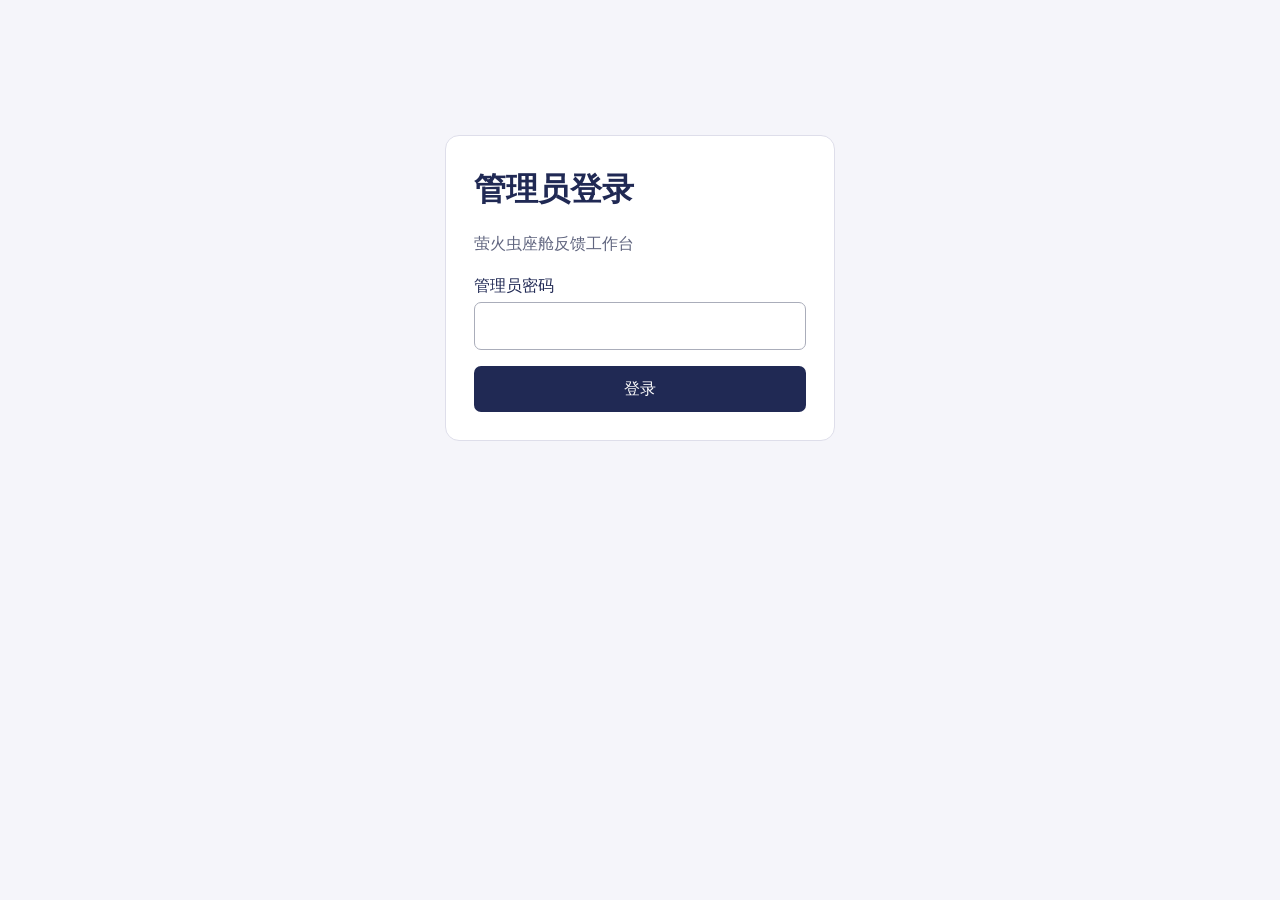
==== dashboard/index.html @ 7cced6c0 "增加密码解锁的萤火虫座舱反馈工作台" ====
<!doctype html><html lang="zh-CN"><head><meta charset="utf-8"><meta name="viewport" content="width=device-width,initial-scale=1"><meta name="referrer" content="no-referrer"><meta name="robots" content="noindex,nofollow"><meta http-equiv="Content-Security-Policy" content="default-src 'none'; script-src 'self' 'unsafe-inline'; style-src 'unsafe-inline'; connect-src 'none'; frame-src 'self' about:; base-uri 'none'; form-action 'none'"><title>管理员登录 · 萤火虫反馈工作台</title><style>*{box-sizing:border-box}body{margin:0;background:#f5f5fa;color:#202954;font:16px/1.6 'PingFang SC','Microsoft YaHei',sans-serif}main{margin:15vh auto;padding:28px;width:min(92vw,390px);background:white;border:1px solid #dedeea;border-radius:14px}h1{margin:0}p{color:#60657f}input,button{font:inherit;padding:10px 12px;border-radius:7px}input{display:block;width:100%;margin:4px 0 16px;border:1px solid #aaadba}button{background:#202954;color:white;border:0;cursor:pointer}form button{width:100%}#error{color:#92374c}#top{padding:5px 16px;text-align:right;background:#202954}#frame{display:block;border:0;width:100%;height:calc(100dvh - 52px)}[hidden]{display:none!important}</style></head><body><main id="login"><h1>管理员登录</h1><p>萤火虫座舱反馈工作台</p><form id="form"><label>管理员密码<input id="password" type="password" autocomplete="current-password" required></label><button id="submit">登录</button><div id="error" role="alert"></div></form></main><div id="top" hidden><button id="logout">退出登录</button></div><section id="app"></section><script id="sealed" type="application/json">{"rounds":600000,"salt":"XPaaiV/fckocsxXuh/ETgg==","iv":"sLiRx3Vb7PeigkCO","data":"fmef1j+Mh77Wv2u3Sfh3BxZCacsViLRtmCsVCaRGykT/NoKhycR9dACMfswEisOjmNiTrmBaWtFvN+OpzhNcUg/CoV5n9L0dtOLnRVwR/5TKVt39xfQWgP4cTA/iIAtsDVgyaCvWufJmpyXcN0QAQWogwZ2cxHMNmGn7Q8V5F858r5vDoXSzY5AMaPfVVyeuRmdg9r80mqh8/RWYlz3Egctm1x7/4Ts9a9WKp4bontDPKSq7QL5bH/vQ3iZl8dXj0Uk8uj3WuwsX5oeOW/u7NKFPyato+jEpFwIKhr6s1W0fswtEisyV6sd7p0jGogWBjo2ziS8zl3hBB8fNEr6tt8NiJSErthyewda/KYtNxX1Wvxk3A0P2/HdfZyzZu1gkO4zTwHE/1pipiDKs7ytdRsVSbQOp1WHzlk5qUgXQ/Td6M75gBeimnh3yRfCrU0vM+aq2cEKvR22J45rceYiz7nty4UlGUpYwwby9ynKMIcdWqp9L5Nzx63nHlJCVHzBvMzYhZl+XDkp+Qwmsh2uYNTd2ijHA2r2bPoR//L1PmMBwkcYKpxEn2IlZMWe5mIGW72FgOzwJ2kzLjiCHNpWIUb6RjBYSXa29q1djjMa6yLl8pxvyMd16oMs5RnoeMRAE2s+NGeZLT4rPjH3NEp/gRLMA5avY/jb2zVZ7CDpLw25GKcTVu2aI4/KQqOh2/2YR9TXdmkh4sBLCuIz02R/ts1EhrxSpF/8NW71Tp1hRRZ050CycTc7Bv6S+vww+YJhqvmay76fGEaxhybjrmaE/FoJ3jJwW5zzsVWhd6QLB2XGm8T/Qj0NeDo+or3UTYovqZDUjR1vf6fNCLS5uUnBdIDqMy8R4jn9IYpSbdnlXNBpHeMBEE11EBYoQrW28kZfwR1Bu4AXKIQHYpFJ2ZE7T63qBFQq5gR4KsfahNTN29MYvuq8o/i/[base64]/J+e8IjIlNALQhAImnG/Sv5K4/UHmuz/BHpc1ldATWeGFIFqb2K4yeGqAc4uD78K5/2Qx8QsT5vlhCu27tQJDwQnAfL0DfhvGbZLZP1J1nFGDXTAJcVd2kIMzn9yi5VMVzKEM/jHPq9e3ShOsZl3Dauviq5ZdbU1kVEHog6ULMVodaQRO3Q7MpQ0AyqHjeU3g2kNV9Xy0nFr1KxEI/6hOlWQUcCk3iWO3h0CU7GrQThnd8vzmPHv06FQ/eg5C3kJqqL4/[base64]/6Ej0AZAsE226EgULlfElLlcXoAtRx5sfsicQMfDi/u5Z2ZrZK+SenLPg6S05YC6bQ9xSSUlsYOzHUNPqXBBOcs8KLtuFm6cw6IWNG6sfXwTxKf/DBvUDYO7D8THMfGdkzhDiaFGPRN2LOK1+g4t1vuDOK04LbI8K78Syfs4eT5n7+q4MlKScha6WCdk6WK8wUgZSwWWDgnbsxWx+hLY95vUYgAswIytDS5m9tf/WzjQu9EgaGn1D9xMtkf36r4xuU7T8sQ0g6sIa3LBw3zRDJda6qwVdqIpe3sFWpJKms/pI44WYF8IJW65SVD1d17aroKhSyM/ZFVVgGMmRIW7iAgd/BoHbjShb3yZM/ayn9B5xHBXvPZEMbkb7/WhecIVztZmJ35x/P8G8q8E9ITNxk7jmFfLk6lBtIDuwYO7yBJoQ6Y0UOMqySmC5xp2UrW/POFzSNI+iIzNc3O5UtJu9pfmEkqVgEpG3LaQ6ngqQloiIehvTWcr3x5LQ/dgNw6eL0sj0DJwBWmDOg4N7Xr7++1VRBoYoiv3G2IxGG9M/i8AIlkyywMkoM+QkoK+88dxovSZTxC9PYdlbDABXhkIsCVEkqx+qANmLS/kUcXK6rbTdkq8K9lsq1vxViN/bVmaZdLA4QlZvq5abGxZcyT0oNTgX8zy01CBwHDDVHwZu4cDc2AzdmyD5rNTf2MX9CB3xT7stFoSaM1S0U2MLedH0Gmi6M+c3AQGEbLUGdHT8PiqBckQcwXYZOpdfAjsMcZoJZmD5GlSXHekwkEx2/EjZTEIfHsEJTq4HPBtIxlUnJvIHxDhWHbdS43lRlVCIgB3+DlVO+yjKgY4NlunbDZLUa/OcpAyvEhmDOq5A7LZ88RprRciBq+BAZE3M6PG5xHhqYatwPgh+7I05dRHGJvqG3HO1xhD9Qp37gwXZYnT4XTFs2KN9QmPRCwHGkVHh869wu1S+V1pxgzbj98kEh2YG86g6CrPPBsllgNMbapHTxQCFk691EPfbn65UxgBI/h53k3IJdULvBi5H/yuCm/9pWZ1Ind5OztzjxIfZo36XMRaJLyY/6hcKLmbeVc1fOvuXINNabSAxTyGSyPllObI+SCwWTqGC0LK4vlzjsoiae2261oinF1D/FgNyOSmh8MPVUE6DKyHpOILxIp+asoQIHfB47/7G2J/YTmvKvN1VUVLD0IuPbPolHtFHFnM5nmfkjSyMBgKI3UUr5vYS/bmuZSbvfgjkB1K2CpUVnNKsfZn/xDk/tHZZkT4+yxm8g1s4uR0KeUskR4tFu9cm/BmPymncmVUKalUFXFmY0QUmrj+frlY6s0sJGDg/CnD0vqAsllxeb6CmzL3ENPcXbWpsU7/oxC5swUbree3AfpshSRVMLtjdZ/cWLDelkQV6ZuKfE0jri1q7S76aBwa2Ik7BSNnPPpAHVFEbz+lVxCB2Ax/LBAGvXQh8m2bMMKGxtTokeu0z/DgbvrHVenlkifjhcEkmoGinhM0CkKPbuMmph/6cPkXKaqoiy1F1EfU/lwunEpdTqxw1dJ/jZNP6sD+fe4tTQGlJYBZ3JiUfdw/xQNw983NlplYm6pKLZfUwvwwCDKMOk4+fvVMLW6pbklKNpHGSLD/IOkpUMQ6zKIljNDhOi5dLyy7BlRcXd/6AhTAKsCLbY9N8s/qa/Y0NC9bZ5h1VYchl5nZAVYwmSPyobzBf/Vmpm1WNIv6XmvFTWgs4EnrHQMngusKJrPqfE+/xrY0WORTf3A5nv6Ps78wyWWFs/[base64]/JJNGOCupXAZ+WM9tB3IpcWoCbJkm3r0m2ZoJfGITkD18e14km4OqL9CAAs2iCOvyHYbRTY/td67ezE5SaXo3Si6OYKT2A3lE7s8P6t3s2m/BMPTigcvkI1IWPWLGgw73mobjfe/FAavi0cEiM6kU9iD/5iIi7T8RKG6aBGC7Sz4v84p39ANyHbI9kwC6uLKRJeMlzUc756KQ/H2g9rd9JB8vLm30OnfDiF1nuJUQC2GWLgzIZ9Dwd2g1rEy0qoYknKs8hnjFzMuwBB/+wzoSxAJRrKht2LTpBFCnid/KqMe4lpnkNPMI4B64fv9jdMkDxALT22oAbjdsBypOoCrAfI/r1ftFUKEY6cn8l4I5OHDOFG/TKEkoDZn9sDHmoq5ZJu4ghUbT7GCYfAGq7mkJK6IACAff9M9q2At0K5sVtyx4FbauC99bazb4r3cuyN3BSlD3L89UA8IWSfRBF17P7xjJ8QbmnGhHukeZ/Sfpgdqlq8CH4yqfunGWRZHp8FmzPB1anJBNXrHYDvjQBRsJzaIXYaZax/fq7joOr+XUdPQeRUYsMC0R1SzV2edE4roZxubJYEsrCj7o962YqNIhLrjDcSc80pj+ifAZhGDQt5eZh+Et1+LlE3JS5cELWEQzk6Akt+XI/sMF/eBXohG8x5z+qYxL/tHKnmC1TzbsJnAS8klp9s6KPcINng8ucX61BqcTcNVHkJC+joxZamldrJhyoRcbYtV2NBVs4l0DV1zPltkLphmC1DlKJRbpyTN2vFdxJQf/sEcUw1qb9zk3r46EqmRi9gQdboDp1yXWm6yMOM2PLxo3XFo3L63qvu+doZYpPm18KWM4magYzAci3sQ653OcNUzzofio/Uv2JowpCPaf/vld09lA6+0qnDGq7OFZK0rJ9EOgQUa6dR+2xnst8ViAIX70Wkh9gKM4RWoAjB0PpZ+kpJTi/JMYlUjv9f8CMJeEge0SwbE+k2xu5kSveOr1mSS1CD/WLwdzbJGSaP+0PD0D/gDtNvqhqw3fkf+JT7+N0IHkpa+bcCjITNIfY+puvsPp+VDfIqZo6E+GmALCO0XGoWkRoXpIqH0A33c8aPuwJFZXBg0gbCOCqyjuWwwdoABwfvTlugEgp1WFLyOfoZrNWXAhPaigJp8W3zKh4pjB8HVxF/AtihAfLU2VYJnS1wgRio+JJ6bMN/5qGyfwadAw8uOQuxZOha+t8qMP09JiMB4jIuqG6D/VasZU9/BizCsyATvZu4/ryY55fbZx1diHtXU8B1zbVPIsd13lJfh56jRniUc1EGj6Js/sSu9twT4eSDHZ38Q2OXVJ1/ftGnqhWhpA0G44Ldb0pdPUYC7if6aN3rmt1QYo0F9TNhZ84sUuqSV+FDJoUOXxgTKWCcZkBISu3nET/svwf/uqPq5Cf7Wzzi6e8H0UmjF38HYYwHMjimJDhN5KSqobgdBxTqgzf9yb5dLU1KPSAhGGpB5oPt2+M3NrjTjh77OCpjoFniM5SexDBREuevuPgKcxqJGHU57EnqK9FQ0MZ6jO5LmgpmbKS2PTvGWCzfs3K/4x83LHUBk5Wl+YUmQx+5a6mAR9j9FXvE2l54XR6AIcBrZb0u32qIv9DNFj6Z4odvKr9Npfa4fSBbe6cEn50KeyQNHeUN4Wqppn3pf9T7ozXABZCR0kfyYr89X8/VbfGjbwyf4Fv6uW522kS/dpC6Spms8ZlwkkNINp00mqivMQgMA/bXWS2lK2hEjxUJVW6oWUo210R3VTjBVecqZK8Bpri7qZXAUrJqsUe+LT3pQmbGxIKKyWxHBCiiYSpF7vGQA3Ciae9EArYyaoyImtPA20DK2dWfrqYsEis7/ok0RJ++3nH5zMS4oHFbDfwFzoZnSomxEJV7zMCZhBT3ej6W6aqqE/6nctNIZ2t4zcSev6Ctr9NBVw5HZGUcVotyBle4z8a79H2o7CNueXB8VqrQVUvFOkWkD1ZK/5dA4Qx2XB2ITkh9VMG06TjjQSb6RzAsZq3fqiKZoicxxCnrSlqK//8+HNbj5sHk2fY3bGVmlAwoihZuJ6cgHGdB0Jt+OOyQ1KH2U9Yq8lAgunMr/ARSQxjd6Y8uUP4nP7d8JyEAKoPRcklIcO83ZTsuw4UZUA7ROuzmkkvlTVp8xobE+w4q/GuUAL8FTeG4FIxV8xUrhBn3CvvQ3wOvrllm1GrqDXiI8OoWl7+AuZDhPsDEbMZTGQ9aGygcZvXwjwF8xZsz+3nfpZiu4Q2j421k2PLJSqEevqf7ClVyaxOBKWhZgBwqiabrKZZvkytt3dpwb4+z5reygCYvE7fzgNNbxWk2S5le2L+pI1HQH/YjPHc3YJDXovGJRCoOQmdGIIvtkSJqUqpHYoUj3TzvMPFRyrnWysEHLPbNp3gw9mtslIGeOXH85NlkLLIR2TK6DXME9QnG24/i7R0yPQrCTQozI3O1mJJpDQmS3T1z5yV6WkVzLdewWSXfKH56cV7JVC9G8kTi24gIJ7HTAHbSF/A4dEmKGDNzwuzWHwiMAkZwP2LOH/qYZ5t0YHsQPklflzNLFyrFez3X5KOzShWsPZFZvke47FFePZK+BQpL2Ze08IHoB3rHCHzbStw7DChuNGx5bUTz0OloR2ultaYvtAXLyG0L1cnc0d9OM7Xg4NHOSDG5ZulNpnukXQDLgb/WFY4sGHA8POaSknjhdW/a/c6K2R1hCDmghJA6MgxL02S6od5DIyUU884gUPme3rkvWnDFMI9oNbbjzHdDuivOZ+/m0u5igmPFmVw4VaYmLSHmASjC791Kq86uK6otcvUef5Rzt2cF+32vXc25RBMW9eUm5/Hpujcxefxst4D7ZK+GsY4HKXc1goY+f6jnuRREbnNz4ObH92B6k4WQw44pdKrlFZXBdqPqOLCvhmhvZqM3omA7fdEBUJ6bd6OaMjeoT6ww7T8uoUUXHw1gCrE0fCDfaautLCWkOgMpskD/7uWA7pxf7V5ZxUKffE1KCP1deMnUuV3MsZYDilJa8goWznzpUK6Zwap+/8OgWPeBLsslRdhOcewgWMdt2sBy/[base64]/TOUhexoiaiIRnqpthogRxD9d7Yv5lkjsqnksiBTDBWcLy+wNAGnV1jDw25J4L+EEUXN63+yiNYRGdd3QRpXgazLmldOvtmTu7LCjV2iVEPouryX9V1OYucWe3Zz3W4WZENDB14J7CZayBk0Avti70uhceWzoEYZXzIluJF4xj86AA/IlKfsN5CVUe5D1M5bjXmIWYnkYpGck0/ezybE5uo3oPxiDu73S1OLF+8oJqc+QTY1Y4eowBC/MSqa4gZuF+RwhpRvtskgT49Nh500cwNO8JB0+J9XCV5b9BoHfQ2RmIYRslr2v9/eOJBKTdLxSRNCMyUOrqcN1IRE299Wb6KVKMzunyRMFihFYu9uD+Rx67BnLEe1rLG3PV9WKqgYYftfuI9jDo5y827zaJtFFh75N/1pwfn5on9u+a++TDdjp4PwIrfNlph0r+eoODAn37+D2F7rRwmIzgQIusV6o6LY03iRsaY6M2jiqShwpBU0T9L9+bcpWbCrkRCuvjY8tAJApHSsMASG9LvGf9tMHNS9jbiEC04Rvb0Izm6nJYNAYUgy1GbwCAY8jAtiM4STWPrTPPPm6Ccj66qnTAGz5VzA8/H0HEboJqpJoGkoyQ4Fyv+AzscEkfwVcn3cRVmZOXqDYrGEVEeNg16gq0sKyuF65cHUXMREB4m3+AMflc00QGAELuKgGSZr7APjBMc73lyk+uHiQiG68D+XjM9DxYpKzGPkuU2sURNvHtVEPxCtnnpUMYyPfMxMLARui1nBizn9GcKw5hsjL8puYyyoU/CtlnQwWqb0e+0gngau7j0U2PCLxzwD8FJan7NrBBqKvbws+Z+lHbLqSR5GSTzTK3I5mkVhnmc4vU292YUPU5JxleAX/iEFwbKQ2OaGW2D0UOhT7/b8jJLIH7k8MH2vRZjOVEjV8r+07JCN0N3d9ci1jJVoXYx/A5BjtkEchDHWpeFQmpe2UVCVpxzw1AmPDG5rTqoHO3qKV85Gg1tY3YtmeXEtVO1pWOH6utBs8C2qdiuyaBOXPIHUAx+UToD/EbmtjF0QwxvBUdQseXtNHhH8Ovcrb35fWlMf/qwRW2OUmhsDXkV54x9L5sYU091baad3NwHZMtwJQzORByXze7hxoRtTNibc9fI6lifhtkEpsjUr6K4oBYNU4c8kNpEirgKQhn4gMCaHu/Rpnh9huc8fkvhtEE+/BkhiJCMGjQX+G1cIND7A/RSxGj66kj1qJdvH4KVVT0uY5bVTAigNTdiT5+EacELofvAkRM0Uedg2RULlrSsO+uL6TVJrdJC5EV3sctW9X2rw4QQfmBj37DCM0dN+LappsToUvSPKU/5WMz4f5Hyo3CtCx6OrvFGNdQBtP1LQZ6zIo86fiVsFHOWt4yX9OkS6T6eLxDXUeMhjivS6s3vWRLSYcDNV/izOM9VA/IabAI42qm9QHLhxpihT82zwcyejd8IWjO44GMV8cSotp5eLNjB8/R7ua9ntLBbkUtq06yO+5iQdHhNjX/uoXJ1022s7e+EWUSKYxLml44L1vLYsQzrjdJIPku+SO2rh4MRkvYNfzl7+l1+OwoRLzWF3u7XCAHqzcF7bqeHKkZ1LhNejKo2b62geUGDpGCTjQ7RJi7LKkxiAIfM6uRyn1j2kUh0E52xN6bjomCju07zHQBeIybwDR69W3ZBktGdL9zl/fGXrl7SIgAp3Q7G7jv6JFOEbvLqgqoxzrIjJpTgQJgn1sHnrnGN8ncb4vRLdCL/T1Drw2eUIXJgSuAbo2gKK9f3FNG8h9/xTYt+0bBys7z1h89CgvFd1om8zdR8kzkr/f1F8/3l7ytb0o09vashdKA1JddJ8ABUHCHwp0Df+IPLl2rPQPPwBh81nzgXRv6S2bQ8URilcVlvonTlgk1H5RKra9E8OdZHWfIjYk+pVS98kc/y+iwEjhQoHqFANGG+Cui2D1VDJPIBbGzD4INqK4F/IkwShohWXJ4ziodhfs+pQyZO6gR1NgATKeT1ZyY8bksjlI1giA5n5dISUo2yidyX/NhjB1FO9GMgMuJw2CslRY2jCxbTp8AFZRs5IWIV+TAvLitGSTtIVLW7BPth2GO+A3IjFsFKkPo5eF0wRa1O0uWqt8LjSy0WX/eQWmEXBbl0ZXZgOstJVts0SrBzP70xb5Rtm0WIdYGNLqF+hPSCWjjB16Ru/[base64]/WMueShTwakzVtVWdYowwyom5/hz1ONwIMxpkYJO3Q6MWUoafsprxNIhLp8wJcL/DSlf9+4l1V5BksZYq5hw7DQOq7HoC1V4XgbkYxQ9c+9exm2KvZP9srILofzZ4z17OhvvHFm3KavpHwMV2xnH9NlzIfpS7eGgFRzgfVL3gE7TqCsvhOEddYax6E21e5+kES/4zWIVOA1xT1YKZFhMsR/[base64]/VVkNeYsC1w+iFRpJNH5blGiSXhz8YP0vly002oBoyop4AuGodNgd0jrVvVqgHoEhuJDlUSU4mIAbln67z5qUgsXt9vJdrRlHj2TOe4fCnZMa1+C3UXJor38VVAC4TSDOSfmZpgK/yRJV48PTjGcWLemUgtFIYHJpbobSK6505VZLDeWJ+NyLejPk1d/xjg3VKfKFe2xcfAAv+NwtJfLPr8Spg2JXzvKNsGtFUtcxGXr14KpXUrZ9YDuHXjNU21HLWgtuFHfzy+K47N89ZtZUgfGZVqcLc3tTob9760v6sesvSJIRtNBzG1Uf4WlxxZhNrDn5eVao/94KYdesjKeJcIjG9SvSWDuIdq9OMpW+UbQqWqPbZuNOGnNpcqjX1V9RG8JVPX9A1OWkZcQED5TWtepVMdgJy1+3AjXvS3BF/XelDiyixocUaApHZwZcP7A8hPxw4K4UEz+MCbn5UHUs3wulBUO9qFr8xgLDKrICvtfjhNSY5nyiGf7di17OyKDlqpDzmhtuz05o/5zAPLDgh0yAOv+8EAted9Lccne8ZhG9REkt0I4pgCu8H/WqoAHdPJukXMCBsXQWmhRgw99+cayTdsMD111gwdtsn3oBBMT9utuCbJ5+H4V2MMNpR4V8f/y+bA6T3JuH+ziDwVa/dgWaQwfxAM809vZK/C25z8cjDf67sVvcmmyoQ61BVC9VHkzMjetNYq9+EBre50l5PhLqAjmtYPBjEfsIbCeauEg8JNEjyMSyGOfFmEoJI1JxHAo5WLz3ZJXu9qbdOAOXpYg7/neRGPVgWhkxkBFAykIbn85ee4geTjv7WvVN2UJAIyzxyI6qbseUpvmAgQwHO1Naq8ntNuRCtlse+LdwTo1Ii9c7JHtskTGo8FNPtovlGpPD8MgiaUkXTFJyhG8ynYtayJVVxTS504jWHeh/[base64]/8MUjxDICC1iqz/9O+cfc2ypvB4z6p1y87hOi5WnPASkdVGirxrEglDRikOntYmEMtwNH3cT/yt9ow6t6uSFkU68DgvoKf3QHugEZ3Rxkv6hNOdm3dQo+/+yzQ6DTypSmTtbtKn6RqSBSKpOsVO2QMIkjz7LtYCi2esiOWdki9ew4xWk8+G0k82nXbg8y/lhAFOKNUkHsx4q6F00Y3gGj0IpOI9vbSfGBj4kn/H5qatusEtiVk+6G+dneb5esOBLKclb47+b8a8/rPpenFMRgub+Divn+NKcmerr+aXZwMsrfIRGhQE4mdo3dJLUDGBz4RRaXB1eCm2VzRm3f2H/lJS0hikE6Mqkz5QnBI8Q/b98UjOO+0aLEeTxbmvbg7nhmv3FJB8Y9n0BJ2TgUbTspf0/fcRzeFebuLZwNuTGtdf6eANf/nKONZnNAIZy/URgSBNJMS4gryj+SAn+cbZ7vVccWhjjAN+GI+4Qn+KN78BQ6F8ohl0h6JAbzdlMpwFw1wsPxN4JOtt2iZ5EzuM0XZXIbtlrDWKaFpN611zQgpOlFW9OXtoZkvWX9/V/8Go3owlfOIXWsiYlgS0EYTEHDOCdB/JzJ3h4Y2I04vH4LgucEIyC8JSeZVdsjP6G1RsifFzIc9PQhmmAzAscBDAeDvfQ/wqGJ0JjpAiO3sJRuXhxNXqu93EuCh364ddA/kbCKx5zzguc2qsc3DJP0TKuNPYA2qwzS4G1l4hw1p9Gfhazszv960POmsoTCvZw0RmZgxRDX63uoRiI6DitLgNShZxMiHwM+Sk9LNUM7RBOy17RD/ho+UfdlrXgOKi4LF0bSwvdL9IvyIhwEB5bX5eXLzHF0ou6F1syBktAmjE8H/MJUf3Ij8ODrRAQJCoWR7NWO8ic8JxmyXW7hPg70mCrSGSMsJdhrO+V4ZYdw7fMJVz/SP9g1NtKNs9oBu5emf3uGnNGzXY54DbSL0Dv09EPV3n/O+sRi1nkIT7ishxQ4sbZCbxRC5hRlKQKB/r43RFX7qotzlNQse+egHkNvDoace1jHDG9+3fYv81zFaxSS4GrlqwY5d01Ure94/QyyOpYTIyEZcY6qQd5+U0PC1o+mxTS0iAIu6Vg4opsMHMpVIPSeTVm692SZgSw/bb53UBY+KWyXK8Sso7j79fbVztJfvZV1Tkc/FkuDOwVcBJvmfxL7TB1xu59kLmfSBQYZ9S12ArRehzlCyzKoXu9FATGdAamuhFZJqX1XRBW1/Ao5VM2N5rJk0UhO9GuxDtQ1qPdxXuYxShCanDaAIlFNyVbVIWdPyyavC5ta+8LwrkbBztCe4WdF53UVvXEm6DE+8qEp1Cy3MC+yBba/ci33lRxKVa2V3jINqxV3/[base64]/xGu+y9mvSlT1xaciZcTuXndFdGOodmkiFC+vhRa8+EB61osYKCqb9KciOrxQOGju0+1nrQQRd28ZFnowgt/WsyjK0m4TTDqEz9Xj2mS+Q2WSI9g48996w5Z5RF9PGQpS9pUDK3PspdJ4+dqwYWW10d56EFopkrW+SECpbsDHb0H2nJD2SAyf8OzgKRMSoeSODGOThX6yES7KttXghrEWXA4cS365CGt3KXcfiWOf/O8cIU9ql/FGOB7KLEE80zcTPc+B1V8Yqjoh18GtVXuZZVcuV53fzRZZUcYGTgiNnrwK39FQObhTWyIUxGd54Mgv1UL7mH1TioPdDXZ1xEnWUxzf1YFY4wxcc3dtxnzg8Qadh7a0rI7Mard2MwPdwOzRjawPr9FlZyKpweA4/OE92jbOrWqGOOS0EzFbEN+jmMgLC3oZRLw8AsuLGl/qqc+cdjSHuVeDAPxxGYpamqfq6STZ1ccI2mS9Lh7jnrfK8nr57p6PVYIOlb8v/I8LrOn3i7ENCS16se58F4BNkmVPGn0E7YPY708uIJujYcKMnikEpjCyl1BbD4MWfnfVM/23KcVoV1tAjlomJJlL5tgl3Mg9FCYmEIkVgjYQrxe4cJB5TV74/m1DWdo5GHj9NiLOx0UZRO3v/Hdc2WoT0mwd1bBXdIDjoJr2kQTFYJKCRKccAUGdalczZxStprTONTBL9Kk92tF8POY/3I3ANe6UkG56RKbwOY6QzEuF0T+JZP74p1RrpXJd9xNxmUGFvzEzCxE8hEDHrpgy7EPfTh/R5vLLnpQFp+SbivEj92bItrZOGoaLXOd6Q7akpCYkqoM5l2383dO8dGfktaodm4EyY/uS5kEe/OrGanOxfoHHu03WxwQ9whNEwoIYkrHqOvAAe1ohmzRPX+g1/JodfXBS5iDbQpLUQY/PeFQOHBQW7llB9+6MB9Qje8p4DJsmhz/us6vZxxvdjys+mjE3urHQ9h1W4v1LKP0IJVsHbXS01E6T2to5OKpTmuq4m2S7Hm56NxQPxrweEbrinE+7Xv64gYCf7/pG7AJ88l6+AIxn6uPn+vJcjijvJ51JAaU9Ra1ImiAiyfFIhFgFV6z25C3g6LL+Invg4U6o3O/fcD0U9mgZvWBdm1CPK9pzjmyGu0KNeQ901CVNYDmMjOxXkEABL8ukHDhqfMmT1sVof1KIR5lU9Lxt9UVdcyxziiNW7WVnHZOcYnbpINCQ4EWfgLb0zaS2ezWyOivKA9ndQEAG165+RwHZcCRE/7SIbbds75Xd6zYZhqevZaVrfPzyBPAXiSIN0GwcmbtXnn8F6TuToVpF/DpqcQU+hHcWpmMK/nI4+WTWGUb911yL1MSRe1EKgF9oA0oOU1vvhfFgK7KsL1UOkRANp37uIEUtGTfzMTtS7asqF9EK/KWjeo6klTIVaX1Gu5JTHpKtem9IB67UoBeXVmw/SvUkRNe+qHYH9Ss1sg4mBjnB8/[base64]/cLsQAaDBTWaYnh3dHdVAOAqVUCWGJBdw46CTsOT65JzVAU1hG7aG7hrXhXWqmaFs3MmF8rGuCMSBC4tvvZYxDxeq1+p8g5XXa5K97jZ4d3e+xlpUxai0Ie+IYL3mpenRrwSpnJUyt9lhzBRHLVF6XYQnp+XsXr8lKDhNza62/2BHBVM1hwpkPW+A78WTVmIa/iCv2HrOIzli2gUOr4HMlyhZ/EiViLQ8H4L3cbylU+hxlN42QPoPFRxfgwwcd129LXduoFwlNKTgbd++qD051vw3XHuuGB8uVKkqeQyNoOmiobwdkaNIXc/1i8Gdmnptej+a4VnBEM/[base64]/CCsHl4DIG3SU21vjjNA+hPnC2ep2cPcixLl37JaE/of/XbXu1QO/7xq2Zoqb+i8tYXBAbdXNYpYeR3Qg8Ih+Nf4Ns9ehNorMPMUT0G7+9PZVJ+g3IMFkYe/ymqpKwl9+V7lFGk+Fg1gI1iI8zIHgN7HqLS/GmZidvWrKlNbiwe7cEGmgfz29FpuDmHtyzSUtSnSqzE4UWxUhrDUs9O+hg4RgLW0Uud8EV5SjYKDIa9uB/VWWlfE5inacoRtk/LEwo0gVibHbKfC1R4IZEqE2wB9r8dxfFvsvbGBNMKfu80/1WtSvEQ03hkmjdsebGlNQph9gyHqmdkjMSUJ1VE1R6g0qkcFhQuHlH9iV9CdDz1iyLf9bK1Lsh6J/BRg4ZRqND9AX/kFPuH9ae1UNUHC6RntxqG2TMJ1mR5F3GXuV8F1GaXH7wOm1W5q+aUsdA4/+ukNac7F+KKd9HaxR5mQGnJW8Y5u68YV3xN3clYYGoFnQ9S3sUE3fEHofVriVJcwllirumkIsXU15qTks6vNRPKp1GT37WijN+/LQ1RO2L3YvsZT/Y36uk35MyaTXgvqrMRg9lSDqVfK7jBJH+HWFd7xQgFYEo8GGjW14lxp5aL/w++tvYLMCFOHUhGKrGlu7yPqWYHORai0ghfNcRM/jgnNoJiMLTVwZEh9u24cSCEpJs2EFMcLC0NFkimo7osn4v3ru6RocO+rs7c1+4yXbxLOv4EmI0HVFgHfoajyzHfTyazBkiWb+W5DlyEwH6Op1QSkifYvtFUEMeo0plr0C9gQkd5J6wNOeod6YyGlMV1R/2ZIVxNCOf7CieSY5Jlbm6sdKZyCTb+qZn1gjVS+4z5KvjfydGsBL3PhH541uHCU9uTiAXEwEXocrbiUmbaIcmtJ3HsV15LJy9mx3xQzjAg44NmywslfNtg6Hq/s1xxNg7Q2O/unUKZ6sAsBIWn/8EQNDcDo7k7qDh0gT2hHMptBUyX93dXrskneB8d9de1qwc5DllbEPXK2VRU2xLksvGqEoRke+zjR4Md81nbuNu4Q/G/DDKmaal4iKzkoNEnvcXZ+wit70zianU72dXARzmsrW+OEHF8QwfXYS9+50CO3ZvU2sLbPFHrFYHOXRPYjs9EmszseorcfCELM4gwAppxVKYpVJvFVH9EfAYgFmOQvgi2NoFplNHtu/jrPVd/4WDP8vp39lNN/foYY29qDVn6WkD6+1M+TPlVxTm/VclNJs04/6lkezkZ0+N+XV+SLLCJtby0zNVairM8722wlpDD+t9I6owBaJjuniH4Wk/K3Fp4WO+t1C3XmCqjUa/4eiEMzJC1MMVj0mCn2hy/aXqjZoH+V+iClGAW9ESIhhfuXhkaA9Cq8Z2qOuFDTmXy1JmYdYskgmpfmce9ZVnExEOz5L5C4Xo7IHEyizPE4qQShtLv4dngEJXr7QOuTDujKjNQ6Cve1htWouAPKa1TXkGlfhZy1RaaYSWZHUXn6E+amylYMKmogaZze6EHP0eVW/Q1b3oK2AVakBHEII+jWIkmO3xfeiTh4UmZCbukFrXWFRHi/WKrrfQ/moEuXcTSmwT7EVP+TIpwbAFsatzNsGP8YHR4jbUYFY1FZ/VtmR0WeShYKrr1bk80xTRANVbl5qHCpE3rQNrsfchXH1xsXHBog4xfqiiyN/KJKjGBWZclEyJyyc3df+8Szzc36XRS/5yTqa/MwI+4SRxtYkqrrpAwTW02aSkqQnwTcwiWLQQrRwHszPjQrOW46w/[base64]/DsAzZGlbgBcdHVJGBIySVenMZw52RRRlqZt2TojkhbuHoxGepaSbVaxo79xg31ryx84ZVbpD7PEwkvsHN1mpMNwNzVe+jUqizBpJkaNDO4Cd5AnAvfwPsTgvouWmJhdxUiDbvw8FSGT5ba2XK/e1abGaTLPyCBQTuFEhSD/AumOPRMyqlCz0byiiev1cv1OCnHkWBs1DC6xFIrBHqI4yveY4tnNVCbtybv/Nce9sx/fDuCos1UZXiSXam+GGfXs5V/fGjWIOK7s8TxYwOL1SOWSbiu7oggXLU0Wcs8PVjPGOdvDi+EHgOGpn4BOvCLsfpmsN/X1ARG3J8AxpiE9/rMMLI1xxNqwC9AJqvtGjioHwIcx6KUpubw/LDVWzDjyYJfbNQ0e0OfghvAD5q1jbvf9J+8km9kw2SG/[base64]/xczqX0U+hGohYKEBBzTzdg1Sk+547Vjdcr3KwYeiqhzHMsYGIB2UBxPKtenhdJx5as/rlr8UMJdo5B4fr6KkerWTGQTLBtWL4SDG0LD/fCURfRiTEaPxIUB8blvxuISOwOmxQ5cO6Q1lP9h88MHLcF2zEHGYW9wnbOfSTxTTC5T74xtgUVupiiRSO6qoHmpqjv0mV0wh0drbBG/JBzJz6NgqnFmyoqvgmF0R0PQvs7Z3grsMKrPyfBUOIPX/GPGY/aJAfZYcGplslV0rJ77Qew5DEm8byHTggrTUga0Ne5p7ClCyhVBZz/jId2Dj/WJuMiN9y/MupiElBIyqNxv+wRnInWaMbfdjc9baiGgVCs7p/xBGrHcnGuHIudU8d+hWfTeY4+DyIg2XrgEvqaxh9Msx4M8gRaz+qQev2v8k4W5Kcd3cuRdlgBGpPqdC3irfDi17G+zJn1yG4G9KWGOfSnwsugA/JdcdXMBRYjbZ1EBEzYq/QPhXx/lg/RHgZbK4k5f7deFbLQiDiXgnxS4/Ak4FnpcalEyPMyVw/CrvGsCJ191nMZC1opMLtoYnNj6WNzwnRRuhF4fc0xjSh4D1gX/tuAea9YFyzZTe0soujVTQRPpAO1QPcAu5tCw7Ug7KaziIGDu25/c9eXNcgHdK7IpoMyStTR2B/[base64]/yBWpmy1ZjordxNfi56hB67VZN2bzb4uYLtnXcjD4P+Ro5+cYR1YGTLBINqND5CLzocwPXIF6nOupK1zT1OJzZIrfPlCUbp5KC+i7RiHb2NVK2EZwHNejKLtx+/rXsTYcdLE74HAH2h7pP5SsBbWRR1ynr821r7SsnaoFQpjhA2I3umwZyysZHw9KgPD8nlNhRQLNhOMJ9sSdhD2Nkz0+OO584xcUh1xdDhLxqq2UGMfxnkaqZ2CapK8T5OYa6wftJkNrxUMp/VpsrJEXt1YHXPfJVz2ULjDWbU5OuNQnYsmNzdTZ0UEm6rVwjH8iVCLtnOFhTknVpL/lfp0vHuk5erQR+om/H/V/6SG5+Y320ZMTSa+dCUwtCfKH8zd6uR4i8KdCARfx37K3X3NzlCimQPlpKknCNCjCa59nvoHltb3plrsl4aszUQPFR5ZVbk6DNN+HdMEBLA/RGrwm8ECibrAu5nD6GDNzl1TVqbTUB+asV1xKOAN+1dI2XV0vQJZj6OIJSL74XK63YnihtTHk/AI35DJibUK0TNOql76Fk0etDQEqBsplKUIZLlTKRyw7rfyKAdPv3M0KA0fh0URBXkpYhhHic6tinbFFzXlhMq9ooJg9jtuyPW6YTY9SXXfb8dyyNSVL1WWsZfW6rycCXDCCsmCSUmNjM+tPTIiy7gn/0kibuEcOf8FKEATq0SaoXB5py61UcLshG2Z8CGJ1eqtlwmMPbNPUknJ+LDFc9IvtimaI8jFmqEeV/[base64]/U9MAZbQh/1SQjczK3CEscphR5ndT/jb6DwWt85d6t/rclkte8qcYuTyC4SquH0i1AevQmGnooBnguUpocvReEVxPzg+cJ1LHBRw5ljvm+Pvd+QheXzzimJSjVCVOIjL6QVnpjBOK6u0pq/Vlkw6IPrEkIX3g5jJPWfAkpt4OTH2fVN2sLAzDKemWHSUPU9sfKiFFPCeEXpap/[base64]/NPw3+eJNzwv7BTa2uIHdnIz0jz+/zZ3UDRhQYQ8nexLNQ6z2m6Xsd7SRwvdAf4KK0D0CORFp/EvfrnwO3Hk1FK2nISNYfORrQlbPMff3wT/xa3lPJaTMxCSNNFwC+KI2sFUgKs3vfChstKXbbOHXtdFpsvgzKzc/kCa1/cUJawHD3QzBVrVrDuXl6rHy90RZqSnaVCBa6EJwkTHavlDEAtFIgs7UBr18xDolLQzyn2ScLVFWzsBDq3O5ZptXznVaskGj8CoRovbVaO5djHBwXgOaDIxgVxR1YAeXvd2IjFc7cGygflehzRWmqlWkaRI7n4ikCmEcC/08wujgR8xfFGDt771Wt5cSxU9k5DjrAJmwpdW4n0FvvE+6bbbBrVXCBYYtOG6tdKcQHE4Svfig8NHp0BLLCqb+tvYlp+qFOhOg+sCHU226Na8SowZfQ5iQF61iiFzDL6+Tszu+7osqo9vKtzX9EKJS0PmASPirJnU1SaPLmDHKv/ZgfxE8eJAJc6PtlvGfAKa4KWyJV44s9iY4BUJjqA0vB5z4/nt2JVqWiegq8dsdiGPexvbr3JdkuVJRdoEKYV+iTTxoU7NJnIIhjUj76Q2Ui0IC7i4nkovI4BcNDnIZwoVNycdhjCeBMe7QW/XHyxXaQFudkphdEJ00FR9WsVjwOhdwhxNuu/[base64]/[base64]/3ol+pHTadJfJP+b+grcNqyzZo0Hi7POJkKpALvVFrt5n2Y0nSlTBWpP5IvfjCmKucNPS3IIG/iXXOKyD0kP8jymzxaB1sE09KRZTtMDU+a6BoinBwmvxA/lZC7vGPVomtj4tKrwoH3rJJokNwnH4nMvuItkeql7Fz/[base64]/[base64]/IVOywi68nAXJbktJvMR0/zJrciYytqK70ItUIO6/omwb3VVqQrxvHjvjkjTX4H/F/Oks9oiSYmsCcXEezEySG8mw8lTPjWZiFi9y1lcXGbnNEPwNtS4LwQmpdsiYDbmRvd4/oM3kSAXesIUwGNl33wAtYPzbgy8tqh8nqjSciVW24KDJElQ01dph3N0dgP5RPZADphGdDTEBXHmigfm4WMz73Xyd7PK3Q2MaiTFacb767xTG7fYkVbQeylhbzgB22uFuld7Nf0x2qYpLwyILSV/42bdRthy7qUM1/vDSJE8osU+PSGeUnCs5gzzu3oonekkmJV7ZBgU5MT6KC+AqGY4lRemsnNlL8sf5x19YnIvdNm4ewIeANNVnWksSBRW2PPNLSwWyGIp/WKZHIp5nE0comFbBVPCUWSdlEAduCEpUjNd85bwBe80eklaNLGBMQeC5RRcGm5nViD/wPS51jrLVB5mflZjBUV/5dttEm1n54NfRmKV5GruuoOKTJiLd5Zjp9U3l6f/yikZezfYYwOJcQW7hiwFqnyiqT4wdzFhLz45vKD70DqA/2Iisu043bFhUc3e2V9I4VUs7e5XI0b2gEgN7TwltBZqEQSAkG5J5kg5+Zer2cFUt1KQK45GO9Ud4SM3U3gfeWMejPyQiHG0ovPov+CqxMryIMDwkdU2WdFaf822gvSaLDTlfH9FuuZI36NJZI24Qil9dEDnTN51jGgRy846PZ26K/CFfwM6IrgvG51AXrRtVV3eBrmVTQutJxahwRNd4rzwAYjPPF/Lymh4e5tspnoGAjojFbd9m7JYwJxV3r/dku7W8S9nSl9ESjiRoyoYBJ3qO5kVFNA1gW6CpFCicvzZciylXOQjNKyYih04TpuGOpgil1aMMUCG/QfYFxFWxBZ1IFvoWkSTsq/c38Wegu0NefqhlZcAkrnNIvddBjgl9IUhxPpaODxC/MKoZLH6sQ3h/[base64]/X/0iMRSqFdKkXNyI0nKcoJNUHlvEhCxW3WOeP9iFs+5vqvgHhUD/De/Y6yvm5ajg23ORUjIU7tO6O223rc57ooST6pehYIfYFC6JjXJmyryOFnk0mzzkEYji6lTQ5H3/+kNk0RPTSgGoqlkzowETExeiBAroqVm+o52W8eXakwjLtLOjAO0xExay3f7DhrL1B1MWAgdwi8Ds0/GwpBaCLLqUOY4pLY5dKgGGuInwb7M8VLmVe3EJPQAzgYA9wAzZ9NTbQO2VnQgdns21II/QiUYDDlnpz3uxG9ixPOdcgvobX0mTzavOJXjiIuQZsDshgrFNn1YbFekXyAFg0WBAz992JjBRJ1y0sRz5TVSqqHd+QmPACfpzk3XYl6wQEZAQEpY/tZCKVblrWthgzJlSzYWgf3AeIn6yHAkixVJarxYrImlCldXXfnzGqvf2pdutuZOuJTD6vnbhSeJbG8+LfYez2+sDKhiHo9EWrMc2oz6wqKMIBDSppEjDhL0I6CSqfxXNJCX+RWr4C0VUN+2Uj32hWnfv1etZmg9ECKsSNj1UfR3Bd35LGOnb0Dy7A/zIDM644xEywTnK45kNRxd2I6puFoh0Xq8yvKhFnaLZNv2UTfnHFq4evsVxtAQuB24eKyDb15k9tTMH5pXE5u2sLKFV50E7Gr/KVQbBaRqSKBp+BIgsnUeK/4EUthw56rzv9QebTbJ5AZ2WBqKDNMLO2j9R/M4EZU9JXXh3EgBa6siqci4h3SRhCMETZkWvOa+OZyyJnL/351gqAFPV/z0tQjFAu1C54o+CfQwo7+dRTX9mDXdhBzTzMO28FzPNiO9LJ2DvlJ/ksrO3sMw47qN3CwvfzQqoKAABId9B0nHtCgaiz/32ySNigK9x63jralkB5jGfLPWwPBtMTNKwaJzA02OHnJS/eLQ7OVbqM8edKM3B0QrBdjVXqeo9NDldQVOhmfKAi9xgGe2yPV5BRRMdjejdcqMxiMZ+/dOuqffpgBz4OhHnkuIEmuATaxG2Tr4mHg8IqN0NgOa4VIfTuv0ST7UciXPIAdxJpTx9pJf4g6hRe1wd+Wj57EHTIMDDj9loxwl9xtG57KKim5dLGVbk9m9JpOfOxqryRFbSBN2VhUIvYVkcqZmpnghghnrnE2TRXeHAU2XrTk5ZcdcJVx+4MBHe/NLRUKgH88AHTBC3sjzYCvyFJcEteyNEWHFD57abCXQ7L/pzHm/4i0CfSLAzgfhD6kh4X7odNXvXaHpIcQP3t495x+/m2MrEK0L0/[base64]/ceG9lQT7jfuPO5XytrL70E33JazvYFjN0cQD/oqQNTK+8z0TMoARY2LJRTiTChnDmWObQ4qJifOdPI+5yvlzSFgfSuVJNrQoam1khyCtj6+sk2q3VkusUDczCFNKwcWzoaz5PxAMqX/ZLDfSDMkcB3vN7Ex7/8+nxmjB7rFxmDSzDrOlFaO3Ts8cGVVDGSHJ4QAvlrzBhHbVrZQryrn87uWeWPutYfLYckGNCIEQqcG81q6AdtbPNytb6ZC2b9Egear3LTK/Ie5xDOCq1XsD4CcC0Qk/ht+v4m1WoveB2mNVgPnYT+i43/Jdg/jh+NwLMLSj9UIagPFdsniRcT3VUC45PSdptWrE76wbB/07nc3z9Y/aduhpkSkYbumhyArGYKbWJPpPNivNHZcA78m0FQ3DJjszzfQR2j91kzbTYjydnGZhSAWoDOyIsUTGhG/[base64]/hF9I1OxzvjQjqEhoC/CRHR3GVPpd71h5AUOLueBea27967uTUGGISOexYjAJ0ScX1astIcKW7D/4yqq9Z53YP/2YJC4+ygQGNgArgs7X24XV94ytRp7i+9ayHLZdBL/W3LUBj/zYNgxAg/sbtp1k9ikr6VZkxPs5I4G2DFw40Cnc6OkzPDf7oPGd8N861x3KpdOehtsFM4aAFaDsCLziAUzEafhDVQaQ9XMYztCesFaI4TmIvGjY0M566LQhxnqD5eZD4Ew/6yyMQOID813ecFPseUTAUJ+DJwbDilAhZKv1/x1o0mVgZuUQ9gQPEGPQ0ahyMSKjLNup2k8Dqm0ZIkG2GBcIdz4NGhNrVvGjDygz3qNepM9UqQ0IsPaLL6+xva4Sw3Y50wHpeRA6A264xvaQX21VrJHHsMisnPnXzRiN2ZC9XhgK8oNuO3bOErZDXz9ghhbmYsWV0d8KvHc3BfTIunt14+b0+iN/2PCOaOF+PxJJffU3z/RMofZKtqTD9y17RJtpR376Lw8SmntYlRAokwDp21GWbcA1ecN02t2TZySrzY9SGVd3/hL6Nl+bMVxDU1gdeX8rOHYdKl3HC2rwUpPJtQCS/TOVz2DJuqaCk0bBHFK5lrU+hMyavv1YKespipr/nwIQnD0kOxrJXCbYWX/Xri6fBgeIAlMVTDJ7HaSqvf7dXKL1iC2b5xNKkGNabQz+9tswxD4n+LBTrgNkC4B8xdnKGyMNHahjKskKKz0O05YfQo2c54g4BBvhhutW/H4pCsxso6CM5FIoY0cgnkhZO4EuM766SoxJ0Tz2SpRGf5FyZrSHrI5RqC5Qk6+f1RZwIltbKMCjklHzv6INxpsM+JeYxCgHuXTCANqb8aDCfma12cGSewwReSWhcw5pH7Mus1dJ6HKF5gSLUFoV7Uyv94BNX6UjcUbSZ9EHZ8/YqgviS3j58I82EZZTWrA/zkqy78J3kPF2LJNbzEqf/Fty9XVKGl5X0NtgNwdURGWQnWy65FuAfmpCxuS8m5ci1LzZu0LOB21PPj83Xa4ijJ7uZYFOzXliGQs8Ja2S3Toc7FAgvKs+H3b35tQ1gg0DxTmjOFGiSHLOhb+VkrG9HST2J7E33lXrmpOGEq/1jwnYnP1JMFs5Vzh2U64R3KQk9/n9LSK+p/UUwEzPYXGkyWbKKlAaG0U5g2QXqtfauyyF17MOE3t2g3LlS5tY8OgdO09KEEGPLFZL3T8mkZz2mx8wgQYlcK/Kz741qjrgaEnBN5OIv2AeNtBEdClsAxGlGish6R+55iQ7evKdU6Kqp62OmGm8Id2ziJNLpzYQAN4hgEtlZ8OCeHZ7Tl8RKUW/JTHWV5A7rok7y0kW1l36Ftbfpx93YqZUlRnNm2n370+ofMRZkrrz9psgtnEYuizZBUCzLKxHoJeCXumc4htvFPPAd0KrQt1aDuCsjqVHF16l4HuhqyhrbDtdHtRm4OzN71cogpBmfEorWSc5SknMC46dSg8/t0AOA1P4jx1DgK8bc9J05Rbu8cGW+Mozb5ywehj0x5PpATcK1buE+nHa9O27UEsUJbm5X3zrhKqwq4xcCnywl1DNvHlGONqUrjpub8Qe9nNYtoMLSwsuN8eM8ev2nush8M8qAe5tc+uvtWydZxJtVykp6UHD2kbbWoP+o8ult39GwzNqfFX/YPVL8OjfzCK3QhC4vEK30F2UI/7P8nSq5MzIvqRsmOemLyU4GfgPHttlZkJEqE4zhkvXUL22hScBzBAzbS+BP+mlKGRxC/sdADaPPU06ETdM9Lg2Q9NGl+kjAJPQgJHC0AWosjsKIz6NsuExVXIr+9wAUU0ZwjyqkX7LpEL7ry2XloQkl4zWSxpbOkMHs98IqoSU89WbuPAkp+NcZpjhRH/SRnCU/DDiZuITdE4lEeOb/1pCPl0dc4Sfrp36sLLa3WNPqkShXbKMr4WWIOGG4ZefAdDcdRrDavp/rAbunqQqpH7l2jKu4LfrorzNeZKD93N+PyoSVZ9uV3owp/GjavnSLnmb/VMCpiBewoMVx2XVpUMn5HuoImFS3L+MwMxfc6N4rG3uGg61QDq9YQgIdEEiZl/+Epz3Z/GI9eKGw7cOd4Jyis1txhuGulYeAiPH+CNChAlQRKms2131P//9TLWKcvbZIWRDe6TMtpNtkEzrz9F5Jsz/fcgW3UCiKVvjvdXCmAvCSRmQoQ8JCYI4MW+eBhFm5aTZfIlJ1CXoisTyfTqdoldALXsNJjOyzDvTWBVLi/xm43BOzHTL6blh5ebiy7xYdez/acBHs6OA//OUz+XpZjrat/elWDEfWVSfVilYzraMc4AaC+z1fc8E34d4dBfcLM4xnyTo/Obgp003s1bzjq/yVwBz60G8BBokFdXF4GM7+a7i6bgv2BGyoXleMncXOULGFoheWl8Z7EWr1pTTtazCHxRhKtjT0dh8rNDNLPcs8/mpUOmNT9JEOC9aQAbbyUzcLWE6E2y+VobEZ87qZkVwH97U0w4RGjZJH/fjh/p6+9G4BEl/fpzfbSysJWVKXVBFthZtLRmXPkR4rR81QzQrRUW927PCscFieEcT4yoN6YY07mHOhA3LLDHTttsgi/vs6C8WLSdkjXHne0we07ellxOsOtMCiLl91tudwGkfhmSNh6QdqEQmwv9YWF6DBQsO/BOUWesIcY9OJezAjCoMCn1AhSpnJyQ7KiZItyXDCeTSg8VRvHex7ooljcDU+33LC2XDIq8OYanUcxlsqE4qMAqE30bnVuJglgRzGxy9v6ucI5I1oqZhZ7VA8mO6WZFJ8NCiIzdvBJumCpFEUiXmbMY2KT2oDUwg7vRXGwXX1i/vCxTpPo3vd0Cwuy1yOdLtfgF+YDDKB16XnvYdnlQo6ZpKvFKPNEUYfeK8rqoe163umbqYBpBQ+KPQoZnlxWTucx0siJNE11ofFQ/iArMLl66n8XTsov3qJlgOeedXbpG6hA4J/QEVe7JdT4q9dzAKXwiTwwUK6hFAS0R3ZD7aRG4x4uRCDw0U8uIkccEmlEG8K9SGrHreEZHGxLtIHWNwiXS3Xfgb5d0fsps5XVPSrWhn6sbhqvRdNW8vq1Urt9aGt32TeZTD6GfkvQ1nv2081AvP1s1IW+aD0/wu7dBmC17zyHCtjNS9me5oCPY9qnyW3DU3RmEPzEpKOlFNFVRgaQDBNY8uZ2FjfoOI2ApV+l78raNepTxDuNUiYJMAXl1wb0C0ywBLv4gdo2Vk5orJZN0H8U/yaR+YmY5PUjCVBKBQm6CAl3CArPKfsTcNVRGIhN9gOK8kh6weMWo3J9tVIXaypKrg/Lx8qVct5bxh3Se+9pcm5ui7L14kD0fXa8rL1Kcoow5eywFypSvC6tZ2SiBUSxx2Uhw7AQe/Hoxeym1pF7sAirG1ci3IA8DUodVDPbd75QbfICJENMGZASsiO5nkaJ7rgYEViDcOJf2woRpkYshIv7AmTxm0ZPtQJtZN07lpMLufDpdXdsL1871jfpTxancH1NX4qU4QwcYS8CrN3yaxFPD4KfthWUc/sdCHnA5D3pfy8qKCALu/Dqcap4EkfznbUhLy29qdLrjxTPlWQsy/5aDaIFXnA9I+eVXd4G722mN0gGs2R2wcs7Ij9jNjvgtLXipVqWMPE5AHYhv8puqQE1zU3oifrQfCmfiBreQjjWk0HgvkL6RKtzfH6FBUXiiVAdF5SVLpA4KrVFdoQnBXR5WpsZUo0aNfbwIpCCtLNJiEXQi3w/PDz6y33JQ5jzEzx9mlcFUEao4/[base64]/6FhKFB3+ww+Xmt6noa+kWHSrISEOA373GWBLAnLaBOWnhcfjnD8zMCn/jueW8J7YZy7rEPc2gSv9Gem73MwPkUgOZmM3TQcDVNq9qe9i/JjL7MPdSzG7fGblKSfRb0Lqlp3N/WtJHh3neh2shSi8vf13qZ7xAiGBqTt+776A9/aRaQifwGLaDpMYpLZP6mH5Oo8Tfrxz7wblACOVUDuldZa3zUVM1Z14lMh7edRwyOQsVGjBt2DIw/bJR5BBDIwaaKGvKM/Vkl2C24OY9Uk0Q8RohMqWkLZqc3lDI0e0AqpwdX6cETN4hJYwLXR4YKz5Em+APJyDMsoe6q8eEX5YxJk6pznT4UH7b+izmzw1mIxAbIS8mHpFyjNmafxCyS86FN2C1oVIOIp+llO7y28IhGvVjIfQy0qzufOklHG8nC7aCXwBmQOmXuVPK3Cu743jNbAy/6sCwi/FeDvewATWCYomysUefahk+Y5/ZY9+OICrrBZfAIrogYJoYCbZO5Z5NFUIHZT8G2S8t15yN+A5BtPnHfO39/m/1aKYQ/vLZlRvxK00rYupxBBbj/cxrStem6xMEqFHJvbam45JiyyxHhQj50YSjrGeyjv942B0AusLJ4H4XzUQOOl81hVGBujS3QxDJpguYQ+VepCoCpZ2LWgk/WODOPHXXWd34uiKvDAlJYkD19T67lgh1aUPkXPD6C0RvsCA9Rld0sk8rbsC7BVg30UovRIM718V3x61ZibMxuzHJMZz+IKPxWd3clrCJzots836dEX6us5Urnt3id+SjXC2stm8+0KD9ecohfMY7D9CbzNgmDwtjbh/G14Cni1w7KDtZrEaW3GAIvhRQQ5GDBD9nC3HrpXx+P06tCMJfvKfZuHNLjXNiqDLAKGb3+myMdvsKS4d4GQUUC8NBI/Hc41GXX6CZDeBcmQWTdpg/5jFjNwmhhew28SfDc611+OXKvlsfW3pfWM8dgPy2iflBBpmEy1rX4GeLnTPh7GKHcJQD1KuL9wde/lw0FLfNVNz0NQSLoCnASyXTHwTOAmd6qLnqO8Irwf+R35z6vwTrZyT3AQ5He2hR6ajkjI1DrIYpPTAx7w0khGP2hPE0IEvrBqsmb4cmNDY7JivBfjdLnFAtAOg9+F+71wxJe4H9b25m+ULO6gvh9sDpsbB1aeEKWNJpz0Yecu/CM+7TLd9kg7RyzL1b3kFNtyfw4fbO52ddolqlytdfqZNBZoz+/m5LaA1qixYS/lB2/[base64]/AMzDvwsCBQVx6HvWoPlpHWRLZWR/ketRRx64N5VMRC/ToJfN7gAiQRVF2txs6YpV9+GwH66xDnbCa/oCWZX71XL4g0BX9Mr4sF+7rTdkhtvEE5lfs3/0mf9dI7mpcx0y9qEiRk6Zf8Q0CEipk/ihO7uMhLn1QZjRu0Votp4dofcpHjPmHQaqgOEKLjmvdWxcQ7THg++Qtzcj7ex5MFZZhhOPhVknV7wyNtD+BikpbeYABxckRDg+E0otD4Ef24ZqS/laTrUrrv+hV48z74IT1ZTBKmpkgL3Gobm/F2J1Z2Y16FCYt5bAnNXyhGwQJqoLAUuvR/arGAusQRihYCRLkkfOeGHHQrNef0RRsUdf+Wz8rSouJSaWVFH/TU0CtnXR3xL+kEIL5RskTEczGfvugitTjW96KB/AVVsFvA6WArNtJQPtl+B1zA7lm5SLdviaArwAxf71B3HWzzkBVkA85tiOsJg+X0+WdPbEFTWYY62+FXTPbFk0hmVQsVDb3d/44isaS+Z6jO+3mGA4/nbkVUC6TRbAUI/[base64]/yi0GlioPMK9/[base64]/A6ONC5S5teAigLieERa80w0tISicHhmBo5OHE5AdI2LeZfpG1LCBfCavYgzIF02DdUJlmw2etWnjHscr9hNW30m9v+O1nyQmuKWdDVXFl9eYvKG4EzemrnHmsFIk9jZBJRRuo2XsS+ECIozVbaLY5V/CKu249YUwgLj3N8Z+BlKPLPM0DrvFjaWbrGVuRMC+M78WlK2feHyKYcry0Vww3LyWVrnEKwaejnUZDvN1nn8ZZi0GS5dR1Si61QGZb/BoBGoDmwjXM83okI9MMv+SWXWDZxvzaaC09F5CtRAqA5FjT+9QAZNl6mHu3VEWZeRMSGobwGzY4OxKPMzbK/xm5A4cK61TCE6m1kJ+fs1dpPSSw9AtAH8TJn9x2NwnLHt6fb4MHbGtVxviMm6ySZ0+mHaFyoiq8RyTT3Q2bTNPZCwK+jK9NROt4p/tBn0f6HqX6XcrvyfuwNsRp3FnhQEnFWM0rReyTfjf4KxtAUFU8QGyXs4JK3pt5i1ZySle4jS30d8h9ejSnCz0etCA/+Op3VRF5ZjlF7SezEA+xGc8Vudv3HP8W9ackhFKHeQDfN3DeD7cXbQ+HJUhQxn3LOVCBeaI/8bfkFK/00SrjQ498Z5fURrlEtLHV/xBv669Ljo9cMyWep8EsYL1Q5N/KnMMIMNsQQuF8aPk1WL7JzxPZ++DZfhJgwd1V3SxQUu3KJsawfheuVCZO8K4LB1S+Mbi5eaDJ9Vezsm4AP0adPihN+NGzmtMpTf5FXR1wAQ2oxARTrDmPaT/BM7m7BWMKkSJUB5maKEmdnoAJMrrVJobNn1iE+hSFUw0apxjm8SpHrs7liAxO7WCJSO8R25tBS3MgzSfmFRo8flHzjKosE1q+yMV2xmyTvNcOBaE0W3KHTmv//SmF/X+KPMpL/uadNO5EDaIzw1XIlY3PGipAPfppSTcwto2roC+MaOwc6ZSf5jcjOP/ghNsM52DtSltMMKrc3GcDdhsmv0hEd0TiW0Ert3cz4tKTH1dzQnSIM82CG/OSA3YjAu+s0R9j3FVe4IW5ny0uwqGuo4w9es7uNEZzLZFWQxjqKWWxIn1m8ed7O9aT6ggZIDCnGEf6/QBZudZz2CgijWmLLyIg5tB0Z4N4a9lJCV2emSv7qefCZ3WKdHQYr0WH+Z+5DOfjnMcYIz3ty5L71agDzwmW2jWnx1zSdslWbwITZDGImzy8/uCWq/K1YDi8qn7stWCX7AQ/rWa9b4IL1ROZKCcm3GWgUVFbBfJFDlq9xZmAhnKFOfox/qwOhSxAQzCHd9t+bY2jyhELfoZDtc+6YcMSTGsHj/XUxYN0RPKSO0XaTBdb9VAQVzhE96A7HY+nBFbcKVK7SgacTAqc0P9d8eqUeE//xNKRXcLKzDw4eN2oepvoFliQ9JqvNG1rQqEUsY4ju8TZMVOpYfLHn6Suq99KjlDN/gyXA9HlVw6zHh0kH8hhxkT+dECbF2R1hAtljMCmACmO40FNLp/Z68+Pa17WcS0W+6pe+sERHzv1LtFMcAHz5FY/NQ7vK3hpd85K23gyB3BqCW8wFhPTG87bu1hiSsLyRSbXOqNsbpXlodqqdueCFwiGm2lUnx3lb75MZi6H4udyFFvtbJubFekCR0KusHyUlgm+IXMkxXFUdjUlzIm8J8nFWAd6uIJV1mW1K6tiDXf65RdoMghdHvTWw5YE+/7blKhhyVCER6Pqfnqhi5AgYCJ0CQYwllR8qG8LI95eFX3xG46zfjzlwwqWkERj4qlvhVAPMraLnBHblYCQl3MNx8kxNckC5IxtKAQp+CjufJHpAMJb+jJYhCwNwPuDlcTdX9MBdoA8X80vMLQGPk1E/n9JnH8Aaxs4MwG761ahMP3LZad3vbLLP0uu4N3K2jLqE9JwOpeImvQQ/3U2nZI/9Xgn3V5doCad2caj9TxuFgRT995pb436RO1OEbfxmNRhYHthQlFAvqLqr53/Y012Xq99hlFtegOLMJm+X1oZwdEM80iqCICdru4pc6cjVKYauZgtn37DLtEeabnVT5oQLGxf5yb2HT3nVsmFdeo80nsclcivBjK3185wxQh5fq7RdG53qzKPndghKBl6lk4xHziTwdReCMom2H8oSj1H+7TspQ9v7i9l2G5EGdLPii58kV/T4Q8bSeKR4ioLsorvD/bBosdLUhPv1RaBunU/pYiALIiXfTEq0WiZhCpyTsetOy50VOTGnJ8vK3p59PCEKN+9LvKk8eD2EalvAWPrnRD5xV/PsKRcRl7zAdUawFyWWmWX5dT7L2JshjR82LlrlKof8gyrfEm7m4yWH2SAFPMWrE2AI3QkSWFDTLKK6Oi+eKfk82VBHvMRdjNHqhNcuXE5Ss8ibwQbA9CEYxADQjpKJaO+fv3skkXp9iq7JGangWfd8SVkbfusMDvveJV7I0dhQGiLW/2AOLhfw5UWkXKbmWPnJkG2zXatP0i8rVj7RCkSJzicn92tDQWx/K/w+s3ZyTqdbkFUl3SNrnb+HWb6Jm9+MnosRFOg03Uk6obSu+oyp99ew1oVFGUhfpF7hLg3GtXSU2u8sxbCffjIHyYdPALMvKmUjVtsxLLdGbXbM29bxCl2Lr1DOj2pFGpjrVanooKanEuHGy4fu16u/XvqHaGgeIwDagP4/wMAx11nYKutz80xgxR8jYYvffYdhBvfA1k1e2XiMV0IlO1qBY3rRxXHiZdUBgOiezlhyIYen9bKRM1hwjuJs3NYI9/MfRuYh7AVYfZStwavXhtihKu9L+DenAKBZvw+Aw5rS2Er3+n6xkCiFEG+X1/UqcCWMUUh0wmoLhHrO/f0TtdcnrLY4DAXXOTsJnB4z87Yzn9hWiKqSfnM/9Y2JK5P4yoyCgSAWQ3ckzMH20JiAWPWw62/vF8TkSW3tilIZm9Xlrd6ECr/v+flpFhIRuvOE/3waNOnxMxt5PVQkU2T+Wtrd0LKDfiweouXyUY6bv4URviJbd1uJpfSuzeTuoZdKtVIHv1yww3oulKH4XAcV2nxwHXDl82FKNj8FZStN8GrNjJm9U5dWuAe6HaZ1G1djQ/i1yxKL0SEr8vNO4aDr2Ii3SOYPId+jH8Kn4HqmGtNrNSP3/Xr08juVSA8dcJhayZZn4u1m+HQizeRa1r5s8sxfK2/0VC84SCqkBS6+ArXftD+zURfkpHQBNv00VjdL3EWUad7ythUjuqMDNW7zLeRtNk9WkGTfVZ7vHWEEAgR6XOMbadOIlKTUhVDSWBMlXsnQARCT7/xg0ydOMsgJKucn6LzF6nB88IHZrKXwR3uoY8WqG7Fy9img1mzwGrlfhOG2If3LNJzb/PQkDA3SAHKLy91+97SkL0icjokzhjWwgB271DCoG8rSsUq8HjwJ+96sSKmMsXFBGEL23pQ4Id1Pvd3qDHwzg2fI4CyrDVAe9Hz4jSsyFoliiAjMIl0UY92QzyDpJbejFlljv6kdOIsxJVH3roPY0lvEFDMQgcI5+YhxO2tLDnMbjOhyYa5Upsq5O5kQoC/0ihMNDv4zuhFb22GfCyRx4AMbahtCam7OHnq9ynsNeoAPvdqKgZleu2NSsWSRiktfUoqv1+/aXFu+lLGmM9B1Sk4jdGa3WUh8FdqDtFUKnWyIW1VAAsRRdLUXsiLG46Fq3QWVjvys8AbXESQxXXsxdfr5rzJKG9OpGuGo0wA7Y3sQ2QYnn//[base64]/ENLgZGuxk+wdUNA15G0tOBmNyYHvsp3Ww6HsaFzNYssAiR7T0NOFq3EW8vDYD4+GKWpY4ehLLxGNgqv9hSgL91mYRr8KICI0ER7ik298Qk6wxYDt5iyNJnrTBjUsNYEAV4Caoi5BzB8qyeRr7yba8ZAjGnKq8py2VemZh/Y6kDj1fxO2Mb4OcwUhL7jrGT219Lghay6769XUVk6N/Vb6wiBd5pFr8byVDAp3kxbFoOSuOWOJ2NcQ5BVoZncfpoLcx8arPYmBtHxlYXAF0CBBk5xLDg2Jtw6m4Cy/eYFUz1TK8rcMhoVKWGKEtuo79+/oHnO33EJ3z0HOHsD9A8wq1LpeiRpV6LOKnvNPgpH4aZ+WuP4daeFrKGfPfAs364w8k0QISDiIdVfhSjWWY3dzZGu0E/qaSGf4UMdj/tTB5AwlaCw0674bteyXLug7og82boU9BzWoksXIBvI90+upCQpxJU/27TNiO+GOzrQzhLgGPRq2WWJvqs1+yu8Y3Kik+0rnFrH0cgK3UJFJNUDvdxUwAmxMIeoStkfZLPiIRwDkrVf45zSQ+wy2G6wMrP1HuDbpm0j069/Q3iDqxgre2ExpW+Y6VtpT8UvDXB6mBbrx2Wuakdw+HljOap0yoZM+hH7RJzauH3DOovTG4vAV/lpVHFZHgPX3TmPrB+aXIv/xrlngEihG1J0off4nmYe0uO5OuGsxCjCscf2v94mA748MOIy8AFSJtObGeHbuzEEET628x/U2LbtKpOA1dSgd04monih6J3o/7ute0SUeWoKvSh4f75AGCu9/vFaxd10EqqzNbmRF1SCsiWGSHvomgBfzc0S3UZZz5gId9BkklOcAn/i3PVfUpBxoJTEe+OQetR7m6NJgelbJNKtKzhU3qaWS4BYNvic9Ld8xm/Mo4NbhEJ6e7aNL2A2i13o7Q83jxmUz2IP6WNTXBEVQP7Oz5VqiPBeQ+P99J+B1H81PUUaSV2To1/I9CtWjK7IiRLORFmGrtsC9BIfdLzhCLVnRWQlNKWiE3uZL8+8euwKypzgGpCKMdkpoYJa550+/Icm8WVnJ60RprlurK1bi7uk4XR/PQcP52Ck7GEW22LZKfryESYPf2c316idRdhNYNPMZ4URW1kBJuhC+U5+A5EGaoJjSr4SXpsUhU1vWrZLMnPageIcQ7dpHme5dg1ZnXu+xXw4ZotDRpAqlWG50bju2wILmp/0trEpKB1MSviGrgW9pXgub18UJALAgWj5H0wbqijhMsdFYtnvj0aQYM4tq6beawhEppgWKVjg/LF4RwZVPQ7dMQ0iXsOG2hZoI0z9ZKMMiyKN86FlWJBtGeibaGnjamMCu/EcwWAjbNJZRvkSv18l+6NobjQtw71jlWTKLxMgRawPRhlTCHwH2NRSInYEUvMQ5pah7wp5+ZBa49i54yk54lRrBPduaIcayJ66IKUFdZsUa9ZTAQ/AhFQQQOQuhye8E4PLdu91INYunBUnqNtWOddkTIZbf77DFHrBECE1P0I+N0MBec7E0UYZM2fvi8lFOeOu26BawiNhB86kpaQA2PW90VBVDxYgbhOin7CXyHWSlxX9gwbiIMCTE96+gmas6MYNR7m6C5jiaTRuOO5GWK/pi/ZJ1qqyA2/Q64LktKAOXqWuaQIWtA74rw3iE9Fy4LYSsvQdpCaSWLNasCTTe75NipqrmBWg9y0pcF5ASVpkcByR1nLu5kP+3n/7bhgBm49tJCUYQ2GjZIOOHuTZ+wT08wCvVmhRxt+v/05FT53SYZIRAMdlZBlw04xGxtekoCc/ipzJ2PNehCU5Yp0blMUvEQEaoiHFaWrOEvpoTBWOvv0OehTCa0pdzxguNMy0nX2LGzsY1J43Jhk9ZcWfcGNdUSm9ocAj/RyP7u7myrBeiwVfIM04fS+NQ9KtkryZ6E3MgIduvbNHLeGyzSqxTK+RRIzhOFQ247ABv9373vz4sBk3okxEo9v06jzseqXKuWKJNwBTxB/wRjqluuFKLfN738vm95KkfLc8jr8+ZBlOJSR/V1DZkhGo4UK/g99o08x0WI89/GvApGCkX769W/3tD5/+QTO1ow1mG4RdMjebXGlqcmdk0CmbCtGrR9Q57M1QTxEO6E/mHUpnNKC/0BxSnh65b4b7Fw/omVbTZdwFeLfzZsMjdV6p3nYp0tny3UM8jLU6kH10nIkTmc0Um0WnG2ylgUz2YQVK/7D8P96H5yLYzvIfG5YevA2fRBVRwC9Ccxkr/8r15un6EX8VAZKcKs5anDx8VpeeHIcgm84m1yMcEBH53UUbxj6WY/Tn7HmHu2fzLHUIo8PjwD/Wj+BoZH3l8gX4V6BpwIIMmjTJl6Deku6GznnQiG+T1X4l5QzWeFljN+1gSMVgdGn3TY342EjGl13CEtasPpVf9PstIpixvsFW/9fCcy+onY03LmnTEZNv4khC+12leD/o9G0zdE9dtotPkFGZq4Z4Lkx8zUSDleE8EiZCEArUoa3W246nwzTw7Q8RSJBLc2WVJu2dt2IYPrkC4UHhjz9MLLn39V3hxqMltkD2etTEuTYWqRp3sLBRFH9rBnH07GuX7Vz5w0XC8qS7/m7fHFbBVtpMZ/7/960F16zPkDjJQ+5W/cMoLyUEpHC7GVBL852n5B8wUqXbV3yRuTmDOYydTP+To4n5zMI0yIHJlkjVlCTY3L1QGgYrkimzMRJXZhRzIEb9xIZIGbncUXgrn4m/tuJd1AoCVO/JFVhzzrfu1pz/w13bbkWxXqXvJ+kMXH1nhy6djhvMHCLgyzRM/VdMXREuIDOgowNRcFFTJ2WTHPyXqRitGWF4IOW35R5M/RfM3eu/JutZHVWAu4d6CGPzY6ilXqdbLwcalgQuoy0/kO2xvJFohEQJKnPPk45HST00r4mFJ9Ced4r9q2sQruzdIRGkPuhZVgpOgp8VKe5G0/0UIU14M+XAWdVOrzF6LEUJfR/jW4rQPKQRfvRtB2/J1FLwykJAzf/wgRPZPv/RDwq7eQtIftDIgMeAraYZ705O8tjGuSVpVr1TcFIrfyBQYCMQRoj+sJr6094fN7+9scPQbimi2jSTHsLYne8T6dwmi7+QUqSInVG0zhcPz9jySO8eJALLR5p+PkLGv6bwZvZt/+dWE6q5xKL3JRaTDG34Oo43DnywXlJ+yOshLpf0d0bB1Gp3CnDUC/PrJ2/w/m07SxAzkgUrWaWks6vCvilHScRda82DnU426eaVOzp3LMGA5hnOGl6CWU6SwFXpxmqfKCFhPGkC8bGJ+GdBuBz5CeZYKdCtkmcGeEnoRtLS8XmhAM7b8Kb/6xFQ7ASXsbq8rkRj+33ZHuBaLrMZkmwsLKU0sJiKTjg9zm01f/5k8TVjdfyRvMiyoz7KsFSknxiG6Je/nOWmGwEbdV4sn2+dXWrvhbQT6JuRAYgGyb3BlyvnQG0Y8ySCSJfVKHndRcc9HP9rZ7bsv2bvu1B16QC/XAOT8SIr2EFFvmWiB00Tgg1AjdEKJI5jVQPfHEZtQ5XNwNzvrdZfNAiq8Ng+pz36hLnwagZKUaYszMyjxS121pnsThySGo5+i0BRG4HY5HRZb1+/roeCVPlUSSOI4dZ0SxQNv4/dw3Z3NzhfSF/a+WhWF1HZi8qw8aF5oXB0BqQU5pjrfCIOUJJeR+JQ8Le+HAZ6Q4gK68kYetDx/Baah+qrV+6jrN/8GAp2Vzp3DdUO/D+7uXymMVr9NmIJOa9EJl+5foS3TDxbQRDJ9HwMZPr+d2DDpqIP8sJKwCGx4nNHU4nD7Io4laJcCgDz/aOj0/R6mitoLCWvCZb3dYL+/1PV/+CyFrtjdlbWFVIRbiOmgGMbYS5u8CVYCtYjOgLDOFmPp+27e2mEKg/bG+SDLKBbwYbGHWV+KYc/RPenpixsuz12Z3JvrhkLruobW+BwdQSaGJ+NcDtzPUClr2bmMhZJdvhtsv6l38YbLRoVri9+kRjuBgL4GS7j6PEXi7NTMzhyzE/OvXZ5FAaJLmaP4I37B3ytHON6i/5YM+8VpPIEA5XFMv1rFmOcB7PthT90r8YgeMy7pMaDLxQlah8x0jAJYr7/+klA2algblpjk+gvSfENL6ZKFrsq0sbHvyfkSIzHJaSQCa3H/kN/bmSK8ALstwsBlwhfH/vNs7DiEnFblUqfjYtjI95DTTvG7d9iyCdvMp6pNXtPrNet9uUooi/Po5CPY2lk+SmBPZCpKX8Wo2jtBGGPMfNmL+JxdP4bpUn1Awc6bpHHh59HURAqJj5pnEId+YDJNXvH3hGKjGG3eNisLUIPhMdcH6j1nWxhgGuLs0C6RnmagOjY7eep1lVbXuIwf/we6XdJBCp15iaVo+9XuliGsVzucSfYeZM4cm3MML65+J2AFGEoT2MzlIqOhA2BWYOGW1RYwHGb8RWOZo7phzjipbAxiCBaevII6Pl5ejxAC3ZCbXcxFSnJrPkp7oGD+hfL8BN8yAkAR+blYP2iDoZUZE0WHLcQh/16vXHkS+fo11xmNLOsrkbJglqrY7jBQ0AaYuddGWnO9SnW10OeVsF5e2MhZD6N9mYUdEiSSjQeRtZzdgO6gqU3nTxAUG15BPdkORUOKLCvVstyZv/EftuXZvGT6q7TY2OhJGx+j8PoItakeu62wOuFburPtJ/9niaf5F9BPrAvHIYA/sorSC3U2x48xPMAN2B6T26qWDh6LmisGxfiLC0Dj/VJ2wm/jSI5bARu07x9FyabKT7yKoYRcUPDhgdkTOUOiO1HEXQnPy4cRObuisyRQCAhcl6lIGGc9Ma6L7VG6XKR3FCw3LrJBL+KnbMVl0G9KyjceNiyw6BUU5GaA7FgPCJK7Qlolvv3YoPswTjH17ULSHKZAu0VTbvLyaDac+tgL/Ssa8wFZB2LQnjcwa5IVUidhbYbWnV9XLnRyhFwYY/SBSzTp7PvaA/0/2sO5xgphpz75hha7BmjABz1/Pkv3ggbzws8aJpe3aSaKai4UQ2IMeymySuL7uGPe2WCy6Yri+APC6EckR6kcZcsILIflfhm0oUj+reZunLazBdIdNhZb7g4RPcbTyz0il1MQLfnhhtgfKEr5Fqtq5M2NFj3f/VfRG5CwCxy/[base64]/j+dROclff7S5LJ47eJuDktMojDhf18tXQeppwQwQfYhSxKHGI7CAkyKqnnBjLfBgAYe6z8oYcmL1D3y9CLusKnKrbP3GbHdTDBSM0vjOjGnv6Y6h46cZxtq1vRDtvCao9QB/XRwA2Ys2uiNzgc+CYVdrNClZnA+PZVIN4WHbSFn82b/fiI6so2MxPbdTodQ7q2jTqbEu1U73/XuysG1C8wrPmGnBJHUT8AHgm+RC+E81ho8aoM9xYY/7KkJ1l5n443pOc85HYB7gCVryv8AQbWfytP4PP6Vl6CL/v+dFUUNzptgZ1Lu+UnY2whvn9x9XoI43GDDzp0nThreljrmHxKQGE3m87QMx0N+BK9oAj7aVDhv7Xcz9pxvhHgAXqSlGOdkRn9Q8aavIe8IN9YDimKV9Jc1mVGzEhKpWrc9ZFDXq0Ed/JOvY6YuBL9ZPz61gJWiuGIbDlVWSN4B4XpYzg2Fz63bEiLNkl8/mGvJSJrCc2YtiiEWCHXBxUCWAba8WuGm4bMLnlFGM/sirJZArBMYozMADaBERFSUPI+mO55DEeRzCDuBs7/aiNZ4La84mQ6bvwM0p0n2bbmbI+JVde5jmKl2wUh1R0+TEMscKcwgVhdTrLz9J5CzaVDAgtMB3eS9tziYpg6y20uOHI1kRthbDKg8tf/2oc5CelEQmuHf/jTUoeC7yKrDCyv5l2uEM33wQXsRMzqC/[base64]/hvYz2q4ja7/EZngIrkpfLAOo3E+C5aD2ssmLes0Zjq/9GBvck78HxtZ3wdSb+eFJg/xN6NC2uGHHSYwSwMeD0k4we3RvFru931JqkYeg1pZcwzhiiPfTGXco5lzvQLKiU8YEYvX0X9dR1LEexZz79eOzyRBluJiTA2kTZIGtN1jTnymJd37tpMhVvEtCijsc9T/1mqMImMJDWN/o907c1PZFylVvhpouwE4pfAhXnZBB6MW4hxQbXSTtj8KJSKeGBM9Sm2m5BHIoiF/CfmR74ncjbp7IVMS2LvOH+kfCWCx+M7WsbmtXnV+jkRARvfMYmaEo4PDnFRWw/MMCrLEzYH4Ntu/6+2ClAO1gzKpvvM1qE9EB/oF1XvIl/VSbyLZCtmQCjQ31wBLezUXGvAStUG1wGpYJfzLQkMtMFAdVhmXIyHtsTA8GOBQ9nSfmZ0q33cjI2Rz/JnSbIOm+XZBXbeNWM2OIjoJMdV5/WUm77C0mrp6sXBJAPf1610zh/tej2WlgIyesacNBuU4B0AI2DWh9TvYosDga4Lmba4vwKUn+UlJCcz9f6PDiONOTjS0dkp0rkBr+kw60UW2zX4KiNOxarV2NW/UoHt5O2GhgqQ7Rrpraxgl4FbYqL2LaG+XArhCe3V2NNw3UU3V0pVCDOfKAglTBrYn4exS3pMKk669oFadgAqXDUQnWCp1ln0i3pjJ/AHAwYnOjziMNLq0hVWPHKym0ZRjsNThJPI0VX5HvDXMQje9kQ9fuTB0Cc7YSVF4wkgC9TMQShn5s21F9paEtspFX9vLpYOaNG7jIUkGG3jaTwlRYI5whRy2d3EzZCOTmdB0Hry6j3SWhZhc1iV9ISKaMc4S7oUCW8zGI5Q28DOjutG/[base64]/5mR4MgOcZKEmFxjCHz/SIoFYQC/3Tc3gc/xQ15pgDx3Z9vACM1Vw1PzZfSvxg4He1YgALSHGnIJBUsnBxcBeuL+7w4+qerMpQm4XzfvpTykItGpaK+GcCBkxf9gbJ1ASq9XjzavRUbA4huLSMdNOOLn/oZ5maeRnRRR2IcE4zL9h+wpUh989rfTQicj0s6gwKOtXuSNx5bDinYdkfR50tgyedAKIREPR5tTNmxVXi25E9/uTzP2OPF2CohCk9JcPxBSoVFUJSPVLzcx/cD/OQf/pu4vu974bVxOjjGdvCN5OI1U78wHOZ/P1GGOge9tdiU5ZFe6+QQ2hCF+gXRCfPiWzRoh5QtHKAErv9Xgbp4Gkj0tBQmtehKasT1XXlHOo5AFsDoRaymKNPK+St/WJMR68OA88O6lgC5ig+ym/JeQWmRlSyehYv2abBQrbfzZRdIdjc9RWwYDKl7dDA7dNQZuyyokRkCo6o9REbjj3wlMKbwcccv0V3aIAMNcy9Oze8nm3OIOglptuu7T/8LG1XA6XLJN1ChaPleWvDRXWFafzh/gC5dvwbImUpiaAtM0zKmT7DY0eWwpS+CI54U3m0/EuRWloMDw7SudEf9ZkSDukAQFF8Il4/5xwYOvPip/rQftWw1whzE7BwuEXkRM9mpfvDM7QAl0+xvmVbWQdYgZrm/HBlm9SjgSfK0WbEWCXa7HimAZDs9o47CV5HEYHm9P5TG3nHU0Bs5ilAHkO2SvlvaYeCOBBtAMkpgVrdSi0JxN9o1D/ha71lkI1qN7VhmgrF4spir0cG7zpmHyiJwiJ+dkp5bUUMNfWbO3LjwSpM90LEcdqDj2lZF3yGOgYAC/TodbbpiUVsE4f8d+0kBaKh3V+WkQn0jx2yf+iSmKav3K8zQrr1K8jrmZseWz+ObPye0CRTG5/XA83ccH3y0Wioq566LAr1jjI7IUpW0qW458auYSPIff3C/LNrqnDK2pSu6XPjeRhC8SPOSVsvB8eiHJYgpg3bxCTagPzydRzgT6swNj4p+33JzMnD7KtjKIoIl6IjoAx6GaWvQpnvvKk3es/k/tthmestgEd9FTlWzdR9By55USh2vuSYL/9xcNn0Cib9JGtXFBjBqJ7VdtDW4BmEloe+xP+Fn2Oay+If+fXECg4ur7GGqSviExPrNPzPukAcQlwe9xugeAdyd8sHMyKzhpt1Dd9UhT00Rh+ZBzYj8qPvLp1SK3BcGJH6fZTVyAGZbtVLAQ1JS2cZltDpWF4PEmDgColw28exa1u8ksrK/BfumG0jFOQcYdSUTursCpTcGdY0o7n5NTlWHl7KrJlJhmwkhFla6KSP3smxtvqoNEmWXW8YvodEvDRbffVHaN+VfCJ8WbNb00regI7PFyWAVGRLfkkxEyzmaU+OTF6tLvjE2rLV4U0GMQ/YN6ORnMZ8B5Pokpy6LgrhHpBdduZSt/DYqltPfgy8Eks5Mlu1EAhB583AUsB2Xaf8jfBrytn6BMnQEjqO+d7ZpU5y5z9Ey+e3Qn9/XV8qFp7tiVzZC9CY9Lazh7V3AEAx3QnawyN56PcmD+39xEOhiRgP1Tib7l7Lwb/o4kDarDwvUr8tVAl0cDg/QmU9xW59D72B0Q+SKk8dgS+AvIeG9F30a6rxwA0jNGtR6TuN27UyL/Bl587ofiZnhL5YI4OH5pP90KqNjkvWdyUG2htTiGb3oohnU/PkY3sxh5F9s5IdmAIQqgeNunFmw5IBnrP8oozvkZgU1wu9Zh+jT6ndJ2x8IQVqdtURkTMQW6VVPxRLH3Qkr+jUogTLbXVIW27P3bwbbJ1s2EK5ZDoOy5Tw0O6R2M6mnK+EiYcjLtIB9mLHA2fBJkEY9u69UtMztqjEFeI/SxJXJbvpGH4rF3kpjv27gJEjU/K5H0y9ei7l/DkVrotn61W0q+mXuK8ZuQ3DHtaIrPm51S9UzsOxRJO2guC4XELgvo/ljp5yI95WSrOw8y+XyNIOLsCiSj3GHKHsKuEjYeQrtvT4iTtKkiySfOpuJTDpn/3VdOvLNSxRpuzd+5vAPwF0u3NRIG65+8EuHSV8MkAJXbowi7RbHenHhA9Yh7e1H5VIeSKEDyIZnuELKkytO7AyzgWj0OtDvcvbwWA9Ud+2C76N0Z5cG56FfQkPi9yQxI64F8AsXG9pFpkCCXxS8ClE4H/ucy481YE0ZnYkL2rslt7PMqwLc/xxKWezPb+wqCPOAawP1P5LlcK6f1AeQFKZeSLsx6jn9fDRVxd+1ezM1gGvog/LupqIWyxBDxCeotrUBQezfKX4qCdE6R6fLi/HvDlJAsyNGzUTwqiri19DPdghSbZF10Gw9GQjoJs72FAa9azp07sndTvsla44eCumY3aumA/SHj9sTg6BD0sBfulXjoeP44Ut/NMup+N02zPYVm1d7BEU4wak75iC6n4v1YFiJsVPtAFFy+CdSU6KjbcoceeAwiosa/ax5sa4jLNAk+zcL1vJHD0TFVbctKAVstARI1mx1JYkHszf2RcCEHfk/YsbtLPPxjErrslXHpm2RXz49wOeF2eCnG4NUq7N4o1R52WxW/LvhdJUFkNPsogy6GMGUb0cXxK6BExU9PGrqwPchWOo6sNYB5Tt8TAqJRA5e5Ekjuhrci+KilKwGUrrRBHQHxJFspLx/VWNTaNsVZD62KWdK31udZ+iBFYaNafD9Fa3H8v47Eb2utZnKOAOJCgAp8H6o8fUuypMcqZ+cM1rDD5LR9GlRxejfSlTf6Kqj7L4XfgtpYP41rPhSUopVbCB4OSs1RyMcX1t7AMIHCr1/B7ycbNuw4UZ9D5l8YbfkI2tdyTydNce/ahfxRyz5KJvwH+71bHzJQYAT1ehd0AeNRXGrZV2ktym2oHyVoPlqd3d/3bNvWNzfzP6SC/TH9QCI9ODaSmu2cHe+FP0/g3Ujt0HA0wOZ7qKSTg5Cb5uA+1UFgQHtw7P2MMzfh2MCq4FOYuQL/9RVDjIaoYp4xDf0ovGQVBK1Isl5KpMZTqBk9JCjResJzgzxWoQiL2DM1ATV+tEwnGV6aorZ09MRruh5esEAA1j+G/FC+GYfV64LUaE37bdjJzZRgcpEHMzFdKsm6MzeDn7Z1rYbDAUobbFilnC7UG1Lxk5AB35oN4rqAcF1MsEIZ130xdOo8bwal6oNDvu/zf1b04lsb83LqBvFvH5nxBPI/sMBAGYSPl0dYPES9nUEezeXQkRKeLsn6ZMzQfwItYoya5aw4R6X9HcYlaUgWNmJdRjlVva4m91uha1WKK2r/UWJ2pjNkLwnvP7vEOKmgOARe2u/9Q2wk3SalGtVN32wll2RUxs7bMMR0oVhkVW41mNWSZNfjIi1+Wod0fAHb1hNEhYS9a/leUqE9KNe7ZywmPjtX1eL+JLuwllKO7Ut2zc13kCGigJHuMkwyEYaDrInTMKkFJc1bUAdNhrkL7aC6/6cVRJi2aLJMielHz33JreA1Iv6FEoc9Vj0pHbznJKrr2mP34Db8AiwOAt15slcKdtQ0WRnkdfE9Icaegidq2b5s6L9sVAB299On7zDLDjEKvmMv7ow0vDFPQUHbFwbDAtaGhWwrOed30HQO7XPiSjDGcEOmMNQfH45wcNkBU/utpbD+4hNQVeolxQ4vxbf44Osx+rJCF0epdSN8diVm+k/iWZWYYjU8+W+VdkFV/FuxYISx5t08NqvMkJdKHp1/uTKg7B1FqR/r8Cvm7EjDSkwSes11bD7QJRDIO0JxjkA/K1/EY2Hhj7zjptBTa5ZRwJiehgL38wS8RtxgovS67FwcprLzTazL0KpSjbMt3/FekMfaIoY/ii98JSAdFc+96ZA2wVNWkS7ZowD09I0azG1ww3rfeEU/bBr2JbXiXU6SvVUYWitGFWJ+bSSqybQLfUnLQFabYoKaRx8EBKWv0FiPoHRgRZosyCvpQOjJU/E5jbG5Y51HVfJ5Qs0J46DtisoxI6NDU9bvkTMCV2Dz41XhTO/IrP6FzWXf6hSDP5jh3dbJw/NHvm4QmZDQJDfqY4AFzsvVA4Rc3qKOkeUMa5RT4lMubs3ONmo4DIrQKT9JsV17iOb0F/su9LxAIi71mrfYNZBj1p3R7yweQYoFFN2UI0hnqFMRXMOdkF1E6E1zMnbRqJ2IVmd++bPyvq3tBmflgYqiO+nmPbaQMIzffJ5mwC4t+seTL7fyRiXjtQJPsMufBqpuKuop9Pt//PSpYDZAwqZ/8bjbD1xsfp3JoU2b2tf8NJbWY7vpi+OH7Zz4g8g2RuLTUEcLr0cdjmLam1iCzZXBX4FRMHnU27yX6Jia/HisWfWikVc+wbk6L0VkniWjALzvqnlahleotlHsgJbPM3J3IrBnKdGJG7LUUIkSBTNaxf5XWJ4YkutibqU41nJtkxOV7mLGxmRyLPiSODHEEsc8dAk1x2wzTLQHFf8obnRwe9FtgfwBD8EV9R5Av6U1KnSxQRLkSAt/xerb7b+DDuQ3UGdqOLNi9fc2tLr84Dy330OeHfPKYOA01/R7+MjnCu33gekTptPenFH3s9lihWts2Zxady4C035K9QSil1CddV6yqHS7NYdqgYWsrkJeZ61Wa08PRL8GWN043SWykuXtC+XzQvnorS5DCrLEmEYnhF1Ag4xaaLeN13faQ8e+OY816qzRpRnx/KI3zK1+7bchj9T3qcGieyEOIs4MXFParzg+1QCe4a66w0IzPik5KaanXxpKNrepynXYrroseTYAkF5Za/6BJN5iGy8Umuh6KOYXihKpRZWjbVrWWi1ujOeMoAyztiI9Ib/QoaytOZ80XH1VmY0Zrjl4JUvH/pqmi0jC07cPEm1ndLXbLAE9Nm16KnpkJ8N7Zol57RZl/kIqNZSYiKXG/Ll5ybiflZCD6BawI4W5BpkB7MHZrgTZoQs7TvVY2DOY4+m3379MP/XJKxhxcr1gq+zhX6ZeGAsyO7zdTEqleskvZf5Br5xrpYBB7z6ouZv+WfBohfXbnFomLxSGRNdbb/8kjK5RpQa0H2dCvzcMlKjqG38zsZexsXK7nqytZx1xAtfa7nFNDbWq/Zh0Z0rqy4/qAhFwhxWBoujfg5XJOagZhJW1oqH+4O9CMjymiQys+ZSeGdL2zQg4wZ1SeVXSHg4KBki1Z29yYEiIQ2/dTOH1LpSrWaqYgC3/aiWcqd3ARNOyX+kABBbLxqnfrbL8k0eSaijp/TT6GySDtGFd/lTCIrMIkINBnjQNqrTh8unoJPrBckSQCiXMRC5sLNchuV8oDTslQvV/PXhuukjMM7Z8sl3pDzN3KTMIHzJznb7hhJOe0egRr3BRY0ogk+Uj3ihvnAMCY+nmx7pk3T7N8YecluBOTCtjbg78i1WHRq5RVnGe4Goj6GpDUhvQEVqCp7e3Mhi5gsADA6IuapgJt9OMUEdSNiM2VGZf3JQZXv9+TQGENjj/7HbhckvFQEXLjiORadnS3NwKjfv/itU9yXHUDWQs6M8y8XkoUTDrIFYBUvaVLpZ98UPmyJmU+TQYbzcA/imArYPY2LI9DkaaluorDISqKcRQLmU2JusINfcUmPx4W0prYUhpmgmAdciRHN4fLWmr2/Nc5hWpPhXfmXCnWK1cPe66COIloVqXaGmAfXLUbiH/QZeAxyQJTlMJjFxWSKAV72YHTDlrxWjSP0028Hb6znn3jt+pl7AzwspnxSNDYvUXASeQvfIPbsCC0a5zNXUMdF6PCkED9v3LhGlOyeL8nokZt480cqdSQNgIOEeQNt/ZjJpy8IEIv/g61VxT8IkITPCWKRqKKD+0zYuUyAjvovPQtcBjIByXE+bRORa7hyRgspEPR1PPY4nR7Wk77yChZhRlLsFENnZYGiThyMSMas/E48UJieI7FSQ9XLgkZqnUvuTUv+XGFGjdklG8pRcJxz/VFl0czJgMR0Zqu5irlWp/jWTEOElPgVl+gtXl+FOdUzgJm6TbrUW5LqfvVES93yaK4TQm8P0a3pBH6EeHRivF/Twz9aLkmg1zvZj/dbXPo2kD/UEPPMZ6T3uhipPl/hnmPIeWPTRKb4AnJAsnXU5coJ/eC/L9xjeU+4Bq5vAt1SSrylGJwt1zLKC0aNFLrXmI9zzJbAxHhlxhOIS8Zb4XW5WUUmK2Abh17L9y9tXi+wWD46qANZ4N4Onq4FbllTaXB6/7tq+Iv0OjEhxL8ol1VkDslRzxkOiXj8bX4C9zQu3Ijg+8VPCXEMc0dPzoKl6eKlf+jHdxKRabXMNuzsx694QrPLA0/qjOel3ZtdBQ/zWJON0GwPH9nIY00hkVnRUbZ+zS07oQWAbKTb7cNkWmwoP6Pss2a2/m40wt1X3afEe3Fl3Ub9swFSEeJSVLIcX2h4tQxf54Rjh126DT4E1hhggk69s+KrrCH5mlHKhaAeGi48QAylZGthEa9f+1y8ALJ6HGqNJ3dYMKGGe2YDSLOm+hqzExt0rQ2sdUq5QcNdnFG7jhPR77H5Pa43VHUYoNaHqyl2dpkpy+rPAEB4N9wxCxRohcp3U0X/B5UdCdxzcTsvZXWaQiPbKdjdPSFNUKvNM4tr+FGmTOrrQ54JCODkYTeVgSl4XOHqLBY7QUmPIPG3F5EKJU7PdW9cBGPn7twtcIZbnD5HkmIH7h5ct0FR1bdJC1KpglGgY+01cddFPWhjDxJBw9On9GbIrUEEiYT+8ht6ly+MgetLaMMG25UL5u2kGAZkUe7wCBE9gV/3+mTp2sY0KQXlhWWD6prqSH2SgsIpVO6SrA0khlAaRpQClmRyJhLI4ZC5OXCCdL+T3DimI821tQbpRfyFr3eFZB3EtHlyINcXXabkDkcICmgyT8LpM7zXMCSwZppTwR4DXkVnT1ObVr7fPY/MxEV2V7arlis2Tcm9OWh79nTBAydqROTzVPQ0HThxpgJKIKihb3pUrmluhd60p6A16vT5ZQ1vDxNUtE0rC/7o390/ouMCtbFT0AiGPlH8/NYhEoMkXwBs85HGGIQ9X4sFdKbqwRXcGAitNne7/YWSnyk7S7XYgXEp0RucJaoN+mYbdcVgmYJBlzhMDf5N3QlcYVrJWudF8vC5yaf5VqFKcWooXa+tmaZfzfon/w5ZFccaJI/bpMl3mrXpi4MKrlPldNxzqStwczj2dlyF+pi7AghzGOo0NpK3lgnHL9QCeKbmZs2K/[base64]/GvunI+9j5L/Zrn/lkdTmHE1iRkfuXtf2cqA1/L7WSev7nV8b1lP+GFH9kaoNZ0vtbi/qbAQU+ztgFrr15ZlgmRMnWyxuxTyeaC/NFhJTNXrYbhuifL6wASdGAOX3osP93sig0wgT6UH4uNb7zWF+7fkXs++uu4FQbtBhOx1Ditp4/8TPJgTUW5kA2ZF9hAUZRBmgU77OWIilpKI7dft09p4h2ECxNKxJVpPyL/OQTJ4MyCxFL8SNvmKLQDp77Ss57qKKRGlNCeL4Ade8RLVN6YxZM++6SmGe/XhtsyyxBmDukelSanPY+IYH8ehk4VPraoBMIcAS32j7pZwPMHBx7sP9qFNxIIKMWdRtlNUm4xd8kMIa0uiMpXYQ1hBMR7DpnJOq6Hy8M6ajxxYBn4PeBfGFdz7grxN7HYHSb9uUV7+zLOFnaw5TzEuSLfL/lcXH81NTUOaKnR0B/UozmG5j/Gci6QijEtESZ61XRkfMFNjTPpPetztLO7lJgNNPOb9oTOazR5ZS93X1Cbr0d2x/UvAgR32pwP0aW20NHxQONjufJQsMHALEYEnS1eU9aZeOaJZ34RSpq/nK+YiqZVOmImvpyW6ygBdKAIJB5m5YexM675j5YLnpM3suWB/xWSO+3GUoxihmK4YLNn/PwkiFV1DjMeYDzuAzDe88fHV/MAY1fG4hSTtePhPYpa64WLVxNu7lBYTdgT4AXJP/g+L+kC+nnJQXs9JbW1LMG32gmhwCWHjsU2rEKHEZM9WRAH5ti0TA6g/+IS8lSLd94cnluLBUh0WXxpd5tR1CQ6RMspn6odDjk5hRORnvmt3kuBcCCWmYzZsaV37BE2DkG3Vv8joOTyT9ypea5mqfVpnr1y0exF7eNa7Mh6aG/A8k1i5VB7y1G4VgcPssm/DoTIjdrv/H3VC0ams1upvINJs4xnLOXkxIdyLX/bP5EcMmOJLO8rWqaBwLn8IpFs2TgJcZzBVXn8nzUCO6asYXsCv6ch5lAi0IN4BypInNZmaWf8Vt6Ql4iyaKB/kKD8O9Qj8zMY7d2Uw0XJySRc7caH/bLJZdffmjRV0QiXmGM+giq7odVjX0QRXfU6PTyl3pJpASJq4DfSBblgANJkVyLuzy3tx/i7n7djEVUJwYG8MnWa/fBWOGw/pz4qbWozWbG3ztwEkAmmWNMEIP+m6mRei2uo/pa2YDCnfRCvEjYMNPV/VR+Wf5/I919JA8gLJm7tZ0CIEM6Mbo3jNZZr+/yX43CdSWDe50Dz4P8pC7VHtCKJ5eDHr6VwJXCAYZJczw7xpgK0Oa0zIB4PZlzznta+uUqdgrWdkS1cuH7EuqqmRRmWM2zKTXpcqCKtWb6l2lQ/Z/n19nE3tgykcY2qhqo/PdodVEXRE2fe0n2qg3A7QQ7OO13xVxxlHlIhKhaibiGKCnf7ElcWcBsn7YzFQXVLpQY8iXN/Hz4U/WY08TeoppohqP1shk0qJD3ylNs2o1Fdb+9GaO8AnTEKqpGe8MeRUownZLI4uzYmOq3vxetS0/[base64]/EAyVo2rlc1coHAxKB0al23y718wMyFwYRO/[base64]/r+1RMbtHMYUkJMX11tHGAX5TIms7KkqPEktSnUBef455TcEFK9B33oEEiWJcztrXw1ddznLK77FmVnAVxYgQYfwg1P6ruqdEd498h6pbKL3MWVpn7BsboPzYodGBo6uGn7qyQqyQWgs6RuNW/8//G3i/wpkD/oDrIWA+gWN4bYG2GtNz79kpytxdwvhQf0WQ3Do+XXohPqSPyULC2Q5XmOT66CykzN8Jg42Lgly8Vfmd2vTcPQAGbqFqeWbby5NCHyaFSDXj4vegW+yoWTF6/EaA3UQck6TwTb/WV5UBOfF4upxYJK1RiX68kOKDrGMgOsM7HTCTeGdxtCtk3UZpRq52VrOHpnbGVNeIE5Xmmbghnt6uVRAxui/GdBsip9lMHej5yXGTZTSfV7WefW2pOp18PtDRu0NK/8v8dVoY1mRdQ9smtkrKfkpMKJJNqsASh7URDiVwIUVNde43Ov8VG3WXTdZaz6qYXLoUUyuaEAfviAkTGQ6tinXEzIuJTc4sS6T8D0FscctwUClxhViK6/5oVSGQvJRJOvVecBQGrolE5oHk1k7IbF+mjqUv8vmyv7blfs0Rt1anj5JEGrsxDVo3XS5GW3g8KU17vExfAGerweXZz0zWTO3Oe2DOIvhFdsg33A8ZXRYSIRMRJTkOoruFkJxF07UkWkMUPjOdvmdhNxhFPrv/XqE3vDQXPuKT0EtarIvIZKQE6r9qYtmIRnJpE7y5fumMJ+t+JFFwihGspUxROtcM+hojKtnzF89+B5zJzyqAKpzo+8joTMJEh9+Lj8YjXCUExukBZB/eCHFGIalFFpurB4mgITxjiMZ6DW/1ZNwdpTT3keXLsVrkBtn3sAHHuWitHq+n88b4yUywjawOlAhR5BLEAC81ILFtwWMOpY2AnHZDcjfj8tuh8t06t4IksLkq5u1fw/yKWaqppILgm12IJopZxEr/XOivzw7RATnseYAyD0wKTPCIHg7MpfA2nyrbHgDwZ18YjxLjP2F+BX3/CvRjmiiZzPQgiBUR6zmgLnytlmpM5INS4/kOnc1rOD2jMpMkYwAFsN8rGE28hZ9e/1XLglHoKsr5rKQ8EA7aOJ2h160rBWcdmE4c42/HyqUdaRvE+gPvx0oWYNhDx/OS4KTXIw9vu08zPNySTS685fPyuW/Tk5MaHGyZlMzJrFGXAfiaPjiavx3Ew31N3ED/fT0Zx4OWTA2iC0lzFVtwm+YnZvmsFapqbT9TuK2K4W16O7PBWIvcoRnKrjLJDkDwen7eaOo0Sr9b5VwYXZYiE2DCMBzFVkmVtH/ENMQ46zx/Wj1ik79RgcB2fvQGsqWLPvXoX+ci54sBHAbcBrt3xjVzqreO436LJWeRB16GzQJnNnq3IynEr1rltmCnK36VQR4qzmlVm3fKcCeLTCZjAFVFiNY1MqESAQdLliscxvNFoSG0T8i5120dz+r5r4Upyr2mulbppQLpmMRFBwsZMq29E7rFLErS/ntsn1iL1Uf28g6L4LxFJcAZJ/wWLYUQbA+0Ni4V+XaEUpjWxVuwstQ9B1b5mnzBOvEd6cECaZs1nn4amDAOka380/sepK/GrqAtDIP+Yx/U+rY2Jli1Kibqo3VXSbOUecyQLpdBg4CQZKKDgBjYtrcgZlEww86g9YxHdZribAH/EzLepOSTvjbmQo0HlkP+8/WIdHTO0RbVmnjZ2tigRdr/B9vEGkeETJdGyqIytcqBhuKdjOFK3t0RS7NFROP6wqelDE39m2Z+yCM+/UWf4ZPsF5dBZlonSQjkqRR2H1BgxHAFaUm2wrNMxSeE7WRCBjFNimzBP6hPtL1LPDK2SNW/n7LdPrHfLrt/lMCtqGS1HoJWQ02T7estixwbJ3vaCNJhfCio4ZLXuog/fVqY6C98fyrzwxP256qABGv9US2CfGIds9MQ124zQ5K/BVNV/+/zC23qSf94z2SWZxVkyzjPtVzotnrakLOwE3n3pFmzDmrsALvLNBzUdKV6qP7fVbvvJ0wv7SYC9ktA9cafz+phC5r9RIhiQxjau01bF7e2FR4MrUFn1AQC1PVMT3K8rXMelaNtYt+sjU15/HQQUq17AzG+d1XOdo1Eiv21l8P+ftlV0pBtyCw0Wxaf3chB3BDH5xovprz3OZIHn8Bf/fpIl12raRhLF6lJ70vj6eYdoTmljGFrrNGhfcqCaeU47uUmDgt2LmEYT71sR82Dw1zVQeqibcKoEbAEIl3FmPCKMA4THaGZ9s0srmScdCh8EGz3Ns64B9gO9g12qfwXLSHx8NkFmSZyJqefsUqmeNzxcKXPZYy3nENghX+gTW+XnVFWLkh0euqmINiV9onscC3c44e/pXyw70Fq4LzYtBMi22DPBTc6jAlAI3W4xCGnGuhEbFZ9Sc1RLSD9INKv9baKn1cUxGfWL8hF4UZFqXCVEeCQHAMtODiW/+UO/kMA9nyampTT7ArX33+sBelgXl6JokTNsH8L9mGnesjxZhbgRnlz9i5WyAxWvoTP0gEK44IUn/Vnk5V4imu+1E86cXwHrsZL0aOW9HrV4Hq/VfHWyd0M4ToHmddFcvAiPY0ZRfI2yopynqatSflz6mqb7RWiTIKCJDrRKN83GXnjNhEHsZPo7elqXnjLgQMI3MwJh6GAYRNyFnCsUgH5xO9e7kj7AKi1QDivcFOxThnB9qYx6tzvF/v1iFWOz+2lBZLNlOFrjzSxjdclwqu1ScVaJxYNoyTCykixIvnYsPPvDQOM74X8XLQUMSel1yTTSDFucKzdtdKSzNuwODrrNFDFokqHy7g5uRsPMuMfNSbqoObe1b/XzYSsohDbHPA8tn1UQ/ms3bDcUAVytPYPOPcIoZRtKkJa4JzXK+TLuh/[base64]/A3cHvdsIChmsk2PPQX42QDCizsC8J9ue2b5UkW1jjBzFHweadsLVA11YzebfkJyqMcTk0cg7MvrV7VswIfJ4mqE4s66kVw2UQNu3ZV3KeTYxEn5DttbQZXHB9tD/NmhVKp7GKARHXRSkwfH3knCO7XKFK8ZYHihQniPJTWc8d38BauhEDYxhDbhuBltOy2glpam5hIjJThTkMswLam/jIHaViYU90ablgV+yCCYUvwpbLsu1FYsyeGE6mecP+mnJKXC/n4tYoihqEG1lmTtgWaiPVde/rl8JIg/kFNGDQA3K7p2IGe5BcpqGHjt2Cy+Ndfs3ZSE4aagekgHbh01tJjItGzk6VoXaNPSYRHqjJjDMypmDm9n0YA873fZdVsf/rrXYFEADlkY+Z/x3ergp+x0/51C4Nt2eA9MzfLdWOntr60M9kxUYRHwMYbaRUCinj1TNmxXJzN7Cj/qG+5T6eN2Nur56NkSqkPoX4UQHpY1T5+7pfIL8d/mKqJ3U65qDKkDnapZU4XvSrziYQ5d3kMlJdTyGv7u2GIAbJiR6ixeS7EIAiafDrpdIliGj5JccLzGK5jWRUStTiONw9Mt7EYbvcGLNQqjRa6TfOZsRA75D40nTFh6JNMHA0U4iZ8w8AZEuhx7gfYJMEirxk6VtoInYuavSrNp8UVzZbR5WzHzJ8larWubH6Fn/aFZyB7mJHTFQ17NIcuxI4xs0TGZWohniWXIK58PmgBed2crYQr6rQtCk0qpPRPVoLk8HjwV/Dk/H8NL8C5lthJvpYNsYVIZOSvIG7Z5m2rrsPtSktRAAnTHpJa5pry51utomrbSYUQi17gmQL+Q3wKasJ0OxdAp9iRPdsD1BIl4MwmGaLsmycuGw5PU/CHqP7iP8oKVInqzJeTKRM35ndz2ybZWG7IRPnoaQpgq4Qmotkl9uQa/0y9ECH5GABu0uKTOH1hi8YOC7IQg34Nj8dBaIETOqBCD3A+YbVx8z0tHa0kk8DHMBJciEw8OKt9m6d5eJ9dLW461tt6MjJaowCxVufRWKfZOkB0Yuig8iMeLyHvfXJ6REGKNZGQpvVwWTyZZmXIyF3akodhgyb/Feap54bmKZ3ffjHG1EEQgmIE+UzIgUPL0lRe0SyUK/mkvVGi8JDQQOseKxPdPkjjiQsKAj0fur9mZtiEdDZYo7QQ9YrrnHO7RMkcUKbmrTdVM3A0UeA2bvuSBSGC8Q0FxnRtlditjdgbxre5tKW18O8ZKb6vev7p7y2+FWnrZf+p0FGA+Mjtr5D1NIUITIyvdQ8Miv4AzXJRqOrsDcAvnd9dwkHB/G/G43OvuRfATG7v8AshB865tPmBCEq4nolYs3Lk7tmTOTdRkGb05AVQr6wmlBY0Uj7t045sYyQVwFqoau2U4uHSrBxZjCXfHXHE9LNuAHAWNDGS2s7HvHbyZXIoROgz0RE4nJB5ZObJcrChoIj/YsQY/2y7/TUKHUaHWwIcUEraOkeZhaghLjM9EIj7PGURvLjJjLCl3yxm2jNSn96x6U3bukdGK95q2QXXTCTZ+UoJt2TwzmQQKHScyJKUdsmbARyZleS4zJ0Ps1Pp0/usExZOCyycSoUFFEdl/u2lJ3KDEu/hp0Y/MjoDGqrPNgjm0bmw2T16i+Pf2KEbPBg5Yzt5g5t7z8ZUu50ee+P0qVnwkozbWeeMFQ/KOw/gDY220xlrDxYcAuQuEhHtBwnl2ZJDSfR4Doo7YfVv4ZwR+ZYJyhD8Uf/iWHBO9dqa/AKPCVXHCKWOJ4zBpVP16ArVHE1TlAfoIao+Q+cERkD8o2Sx85ewIG5Wp4j6ChwzxxfpIQO5QeWc2gt4f9CHjpqdjpw8Qs+wdDuY7K5ZOPfQfDSTtOsmemq/QUm0kr3k61jixF/adT/ZpcIQ4EAhh4iwact4+RUAoLJxdNBVSGIfqToX/PpKqwMVj38HFcJ2EwNwVSHzQBrH5MSzU2tQDfwZlR2NCVGAptTqi1BcHd8Aeo5GPyqjYcu9/SM8UH3Wg5RA3yC3zJ5lI8s8Xo0MnUK9wF1u33DwzydcZ8MROQF7S5ImZXZcVOXudKvVc3Wym5LP63rNtoF9Jio5iJZklkvfv3s5CKAHWg0pj6FtLcGKgeDoyzK/8SE1XJIiM+DQ7/XgaQRE307lk7z/RNgq0k6RHpD65BN4572UUOW7jMAjayxRUBRU2VG2ywIEcY0o+rFJ/n7xfiUlcny4hY5n6q+LnwA30SjEyBs3LOn32nKou+MPrO6yIH1hkxa2usFv6RFtPIEpiPG5FOCAGD8JNAGEREzjstHfPW/VyQg7q1iMgkg0rxnjuDw3dcgYFWm0rc6fQgosQvNDQpyw8S6KiW0SQccGetxl0edVDQ2+PUVjgE6bYNLVEtYbNT20ymHIXUAJijzU+UOTL53ieQ+fJsIQ24Q+mmxaoyyH6oh56kKbm3wYVBd92TD0Uco86Z4jcEXcxckQC5qnX8kMk/yqkoGtFTHcciMT1R5ivKEpF4XTEKfe1oCGfXkVWUbUETiFffr1eWL68VqofzCPWUSs5TjIjWePzP4wvEPvEJhZdCR2Ye0rFDAWLT5u402XKzAsZQzWB0N63yyIp8nm2Q5/tUtL/TF+0NYC1ANNvjFqCK0HJr8M/A5iJCRPtApk3CYPJtym8q8KftAWwYrHE5y13Qixx9kbnctIqgjFSX8p/Ncyb2vp4SLJ1HBpLA9WA/4goQV5KZlb0bsgURV/VpwkDo8Oe/2vxHOmHj2cQDy31en9Zixctg1l5RhzGBGpaqF14AO/YdUdKHun+IuIz2EcFBcbhU8ihCNUqXje4Ts7ITR/PXO8OmV2kxooybyf5EcZtcuiVS+Z3MI4H8C++6nMxbitxQ2vpgLDqlam50LYqpiYp6ALQRyUiPn7vmkJCv0Tavgw2MHGUtRSq7c6tvTzW33K2iia3GsRw4cFSUYxSusah/KHid1uvXGcCM131+6agCGL6N350hcXOLGwYXM9lEHrfxYJoSgmuZ/qyXPYVTo0wlAgK1MGMLVmOrl9TdV5Yit50vwnQo/qA+OCiNZEkw9IpU2vZgjpAtClgI/KIvZngKs77jbT42xhKhyohtag3d9PzMs5HMTPDweM5crVwim9xNo/[base64]/mZ2J7b0jqoO32YZ8VR5ZseCvMFYLcKbycvpSwAt+H6BgLEtnRaAEaFEBHFNIfIOCmWVOUKkl6dS3osWI28QeJlmATLOtyWT/zd66mkFV+G9E7AUkT3zJOpcypQVOKX3SHejcF/BzFeGQ/IhVYKxUPbzdcJ/zHrHCOImbv2IbCZVMnyaRHM4fVd5TMiyp1IgMghkkiIA6XPFIsIuxlkGq3Nxg8QC6lpZUr2a2L9uZcr0KCtju6CEH3sIo64rMbdJQphadyfBcsVwrvLpdyg/JEDh2Lf89PZAUu/44FdpH1+Y+Jjj/uFByxMeN2gUo/2ccAikycPkc+gxFKKX96oo1Qb4U/Jb2cGkt8Hpy8BV66Gg57GzrcO+Wssg6Tj/NWznyMD6lgBqwNP6DPeDLBE5VZYckUjy/eLoq4ZDsWOUs7wQkQMZLVsZjz1Zi+OUxkt2rORy44awAkYomyau/mFxBjtLlxRC90yAAPr3e/koBIa/FHq100rlogAHyZfWYyvz4m/c4cOQtqDD42R6H6+ammcTHoXjmLfabkNNvq3a7DHQYay0CsIDIlhdT7S3+3NoLAd5llzFJ9XO5sLNh5yV5wHQ2pLskukbV88n7HpE1qsvwbDGogIIuygdFvw902EceH2mehMqQevqlK89mtXsfi8NDT1cSKP0lGkVr6lGYEDjib+loHo7lGegDEA1WT/1MtYWSwoSvDbfSGf5ItRH2UfMY3lLmOqZXNfWqIpGSAHpBsqSnTjQhhz8GUFxlyw5ns2Cz99GjACwz0twIhzey0paefxWoe0izOxHA6ElTGQLnMQUqPIGQIDCWR4j1hGHuMNzhO/Y3ygkKKT0lRE2tGr6/4tWRzDSkZ2l1cOxD12Y8uyKVspMSEtl+48S4GfNgWPutJMg1goCQAOy0BBs93ld5+hpvNxMQI9tcsFb+rH9++uSb0uOuG/xiaJ0ttsHRxwEQZFqygNZC+8sQwbJFMI5wsYpc6rrGMNee2PWBgpBZ//GEmKitBybfNRedWK4+Qyd/[base64]/DwrU6XAgQ3eEHYqn4F7OXz+TPD8Ch7F7Jef9xiQiTjG7LKdW52CqEWg3kAQGyC6/Z1vz8+tjAptGoDaA5eZrgfvnUryANFV8m78/gQaNh51/6LtmbUVrCgNQM+S+napT+MSnslM0CEfGK53y5hCcL3OU2q42jsjq2gFE4OMeOnc3c3uM3FTB9SktsI1IJ9VMvAcJRNPmObpVsM1O6XzAIQIVNP5/S/C0jvfEvOak8GkvD38Mt7janTgsOtNQlnOEJyVd+CW4fNPSIFJnKCrWNcKezqbdUNVuVzvtN1wxRdX6DIy+Ndk3ge25x9RAfvXbt9z3J/DLoZPEKnSkbsYFXNP6gXvejpuV8vtZVmt7GoqZJ0eWTIucJDjwB6mdo7PQrHkJg7UeTsbbCMXeo7Pbvpq3X4Iuh8obn0X95DlAPIy0gSL1ra+6SYq29g1yS56FEwqyqBnIc63mz8iEXEcjjVsGavN5wUc//QXklDxUFiyRrbV8IGUYGxx3cwlDgdezOwKkh9MIibQy/E2n7Q2tG4aqw5LFbgQ8mqiZ3W/PM39F4kTGc9pmgZm0hT0RA4Lr2LI+iNtSzuC3aeU86mac8Ps+ADJGFPSfjEitFPDIdN23rJlMlq1G+jE7T5MutEr9VVM+y5v66Nn6P2/CjegOfASVwOiunRyS1k6vMOcXXq6Wg6LwP6lCtHHCcxfDU/+FVieMRa4n2+FqlaOtYXD/gGiSTA0ngNGqeaP3pXShvN+Gf1Lcg+u7zNXPqkNv6j4blc5Ddtwl5XymYppwm1eQg+HReHKOqR/yLuuKSBUTO4xj9wa+O4dab8K8fkWg0I0QBc0iJ+e+9DOA1DnF0juAf2XvaNqznAuXKJJAtdF5b1MEsORXSzNNgDmurKtlf56gHhYJW8iLWIBzE9umuwujbUK1+3ui4pWre5IojSJMfldboXYqh5gvs/77iE7tfhJz5ow/OeOjnWh8pb+awWKufaPjXTDMeZOixhr7ev20Fu2UpN6iPq++UtV5lhpHYKZVGrkuQp3yWnaZwb9eLo2/[base64]/UO0NRcxW3KBprhS7wXYcPhLaya3Gh5H4cbBKmsYc/nofwKVn8NZAie7BYEUw7el826XACUwSD/xmGmgpP1iCj6AVK6hsEHwHpiCjC2biaStqmEecP8zho5IG+Wlt2lkI2attq+ArhGEp69L148KNc/Zc4DxlhAQgqhQITZP0pQwpNLLZs48/WBL9+hyOMO8trEDPeWqtEd81IDva4OPyz16bYTiZQKvhPZNh5pa0YMH4oQZNBXdCmJGYMzcBIuACI5Qktz/n9JXw3S7yw25OsRId7CppdwXIyrZCXBCs8z4S9N+IsO7l+hrGcSb3xofj+29zESMnI+M1F7Srg56RX6H0om4iJZs109ujoaC46RrBcYnJXIo6cjuqRAxJlA9H7wJ5/odsvpbgAgQLILwlqlmry8biHpZj9fY4q8SGWRxmNxM3BLSqTNd0/PdnQ449OKHl6zYXkRL3uTjB77gR55cMGXkladxb2LA6X3TcU/hZT07+WbThnD0dI3VsLkl2RmQwywTmhBwExyL76OV6yNFT1meMFCeWNosXSlN7oT3TvSsENB0+WKeuE1/n6CLxnBR3H2A9VMr0jqtUp8v9Xp7F4n+K6ldFonU3WPj9LeskMmzXQbhJZFCDXJjZm/THJIZ4LEa+ZglJDs05UdsXXRGer3bHaDCpY+y+NilVac7GMshpLM4LTE3ICsu7kfA+aMUnubFXwSNsss2GzqVZt1HWMZH9o1/qOxGlAY7c1q0JKjUdcJAlnocQGTvRmAQqZP8TUkFVBcpijRfbWx2dsTOIMidKU4+pGTckqGGU9lgNyI+g+lee2f/T2VLkjDBhAT2HP7GX5yf1dLKN88EI80WvwtwzCOP0xzAXPIhBaiNclAvtILnt/NtITGtF2vecBZh4YcYCRq1m9NbywYuz2x9Xa7Ge258gzNq+BbtYrf03Z9Pyd5/vQM4u2Vs8XHCl49VBct03a+5EQ1w40ZGFrIK9RNnRGERFJWjc0G0CSX8be/sPLyjzOIOL4uRHs7lUalbyisDpOqDcFfXzvXCDL8K24/asoD74Ci0lAzEQhGzAH/npu3c03JYaKE8xKLr76vVhPucfbA94IaIbZ/Dzuim8jM9Sp69q9PtbZs2x1FuA0w7BvV+jjR8nb5vUaR2e61keKBAvFDUn/C4DExazCfKdKsoL291yCr112oiT2PmeHVYpgUVGubc1f7ujsIzl7PV4bLAs9QlYpa0NS4mC6OKqXzjibKgHUCZ7M07Gtzkh8MK6urezDPl+ZBC2O4SSCLbnEw9ZGpMJy987DX/Eed/MP6PlRbd9ikWpwcG0+eUnv7xpwv/gUvi+pi9Vco+iPz91akqy091LsMuI8FXHkAF8OYGCVLSW0BxVTM2D5B1xoLkdyni+UT1pqUwXek2kkAzyAMP8QuESBbGn/emzj2wyuVXtCGG2aBxWA+ofYOkyVLMa3fcKz38GjgoeSju81XBu7c9VWhNDYfWOT1evXB7Cc7wHCGTd6PcgM1GwIHMDAnBCs5XuXp+XUgRyzTb7NhCFkr68QctPUj9MEIkB6oRHuAi2yN2+rA0y9ZV/70xQLV1dXGQJM2yEx7ewH1w0fXlizeZIqvbdKjvqGM/RqOXtnejxAZnIyByfgUy7Tkh1J+EOnuLeECgkVQ9Wxi/g86PDbVS2uzjnbGoLCBjDF4XuJOjeqBZTHqyY4+byea4BjIVJ7nW6fR3KNGY/Kp4jNnBIYqbqs4xH4k5MgF3805zP2VwhmGMY0mmZgqeSSxLHi0WtPEFPe3lWEVBg1d7RoIt1TNTimjQEl6Qr4a5BH1J/AN75D9pZwhSSjta1iGBDYl1dztx+lT6MFi7gCAke++h6ztyrbgf94zgeLcCe1Xb1nxum83CY+qWcz4x3BYbzC+ivosb80TvankWci+ByHUaDiHdT7TUzNn0wMX+txbBSSyTl1u76KTZdUO/mKGDsnpV6o+5w+ZjU119E+sBxoPRj4TCMf9m/cqm7PCrwPjYaiIhAwh9Rm7T8H+g4SyjKfD0rwtXjxitAS0dHScNybAZkTST/1FxxrZz9YicDm0O1MHThlsY2UF4TXQVz44hH+0VH4uqQUOohUjJYwMQwwZDCt3d/KwvJHci5mexxX6lP7ngE+uVhPTkrFbUM52E4p6+ycOLpBQyCJawVMeNMGfExh7D8gIM1eXcfXvrF6YXOwIdqgOegHkTWfRfB3PuB/xnaRqbFHkc06VsJ6Sk7jq3goC+qfbGUncyFCb8R8DS5qsZG5WHIbY5h6nO3qFR6AJDNzD9feq1yGktV2asx1yG7oXJuY/OG1uF0ZNUdKwgN7iw9PCK93GIX97FB9SKVg7LLNegtOxD/QxbqUPuKj21TXXy74YvW/xxbC4nHqWOjm5OGLcOle78Cy909c0e9R1Yf+AFTfTkpe6ASFjDFKOM8an5KopJr7VteSsPd+66TzgUxTCXJFvT4NATF3H5kCTfW6SYah7ukfNBIe1AJgFXZs5jOyVRBk5z6/GqMXCDWnIEcngYNgvFxeS3B4e8ymj0SWgCsJCdGZLWm7RRa2AwhOYfWrdP1gYVy13jxjvpqN6Gpw9HnN5JcCexquYGhEOMeVsQmUeSYm7K3HSc/Q0cCMrDEVjz/59U2vLJf/AsfcuLGMsthAuv3A+gC65R+4ACpJguUGHi+FZrT+n+gg0fKHNHN5jQ0kqcH82r+Sw+3t77MTE56rXWPZBgrw+8jcFe7cmCr0dKGmj8/Yv4fk7+m+Vr9F69dFGUrB47fAz8VuVvoAoIw6GY8vNi2ZmHPjAbds+uwxoOOmF2sUiJmDu1ACkwyLLfDqGa4YOHYXwGQoguTAfabQrV3M2rjwKyiHhQ8M02n3V/[base64]/Wygok0NTZCovTYTv0nBmhgWH15NqFiJRikTeCsAy388MiBjBGPgF+W2RXgI0K+9GSqdadHpYTS5qZD6PSqg/5Y0kce8JUOqRnZOdstYc3AuRL1TP+d8rFUI/PC5BQygK+p/y47XNY4QYNQHN4iRcG8pkN3Wo/nps0Iq33d/n1EaQm7Jv/hVNtvTx0y/lPTqx2FWHQr+ZFCS6SrtMkvS/wDTVuCuKl22L075IKBbDIDxxalCw+H0qhz4jg/BKFH8BrcF7haTIoKzKaQk/hyte/ZIbAAvsbAPcGIvu/ZFQp1OTyibXCVmSzgH2Ba3SVcKuunYQ8/IrLIT3dQrr5DgICyO5/PMH1EmPq/tCyIblMyOsAfeJDAFkxsS/zUYjS3mqwdU4Pk22b+0ee7JLNmNWCLEhZZodakpstngFaKOcEnLh3wODIaBntVnQn5m/r4dMaA9snKsJ4O85trJco/BGEsPwfUgbMzqAI5dztpuMRlAtuaTCqv/mN4YGWTZEbRbEFb80u2C+w+sxYrtI+Xc/lK68vDHXGKT52EtxL4gwJVjmYhPP33Da5ZbCvVtzFwtbSmnZO9y+mx9E6sXWyAxcsBmyLyZYAFyNhEcchZEiohPDIDE6/9CVMuPskN8+dKMxG7TnTBR6pHYQQoaqI9bdqwmdkSiVDudvMWMn04rUDODhglfHNFPa/WY8uzoGuWoeIIZJXQtVXAGisO5LdzqFAJa0pI4E1skItYGN9prIxwlN9jYngOUU3o3j6dowKFRd4EeS0IYfkyO2F+N2bu2xNqhOsNitnmSZWY2x9xcss6p/iXBGB1zM8xwJ6IA9W5bFbRXx9STNJGgCVWjeQ7O7GTwzdcQJfB+Kdp9tOrbxV105DEqlPIzD0XsmqZWbCtwlRF4UQ+p8QaeWzHgy6hpYLJENHtCZuEcW5OhUCeYy3Zv9gJaGA2+1vNTApo4/d6ZqNQF6mgLghqbE0mP6MmFFEoDO91RYhCNBTdynHDa5digV8x5uk+Lt0fxOsuvggfz98znNpzVwRVe7gb3m88gYhawDxjsmk643N3nBoIULSN0I6U5QWsSIPXpq6H6fx7qkGgV61WGbOwuTojY9fUjXunz5J7us+5m8r2IzcSwGPSlI84pjhLoQOk8wYS85k/dwu5c3ZhJ8rnhtTkajjwmzG1p3QAR+j6r7EdWCdBCjQ5p8Ij0BGq2aFqAKG0r9Rfg06V05dd1vDYUdaMT+4L97PHrHnWE5DBCYiO4GGHAnrpGbj74JNsV3wklsa5b4nicHecNZqc33DdETPA4iiEE7+HdsPQiCBK7RAYkYR/j8JDq4qiIn0n7liobRdiciWLQ0uiMpgpdbFH6eURrxGLEtHG5/vNwLKMC+Mi1qDBujAcDn6AdBVhxLpXoHOK2uYHX8BRVoKrmnDI/FcAWVnpGploK5DE2mFBV6M1hosISPBoAP5YUPQraar6VpFanI5km2eoCc+psHdAvgv4OTeoM+NmkTYt2sWYb/VpFX40dBTkFLQf9FFqVApmz2Rw237H1HBvBiJ3TWQ1tidz8jlisWWfIzvUDoiDOQaBd5FBTp/k/LS5d7UGEf0CJvLQfViDf3quzKI/AFy/vVcOxN8Oq/1OuKnO9qyWd4hTgrpKmFKyJmeCXv7Pwd5TaBrhM2E5LarWSt2qOlFM3xMGB/BO19PbtpjSM5IJ2WQYOgmqdir0F8DICHPa5Hm8BXtJ+0LG6bihIEL5l88TvBdfbUuRwdOetk8Hh3+6Pf8gMWWPwVKp/RoKId3Lq/RbhXrTM2dx79k/kpm6VW0H+0Jw4bw6nMKzfG+eR7mJCmEp4V25dtrY5tSKGr9fihJDlIRq4buCl6oICFtHqYjISk6mnGjIhKR1+o2cPFKx3cJ6scvU42fcOGWUJgBVXb/u4wxAhl+bitvg7i05LlSzHrjKGmESDzA3dHboH954jS9xEsE/jBsNywL9r8AfxSBwegb3v2gqNJZuAzsFmnBAXuEPEMqp/FRseqnLWnfb4b0FsvBvgwbVATE16m+f44g3oUSknsKQvmEm2SZakmHDj7OdxhFu4Z8z0nK0Fb+Ax8XGRNRbUHWKDnQcPFXEV69N/HPF/g/D+uHoVkTVgN+oJtRTCzXuAgBjL9lNtIPZdaUaNnbE6ZaxjtgXvrb37qqSzILn95qqTrSiNySdPTVJrCFPRqQ5LbIgEm14SubO+fpyWA//KKbF4qKPTAofPeUiAnYryJay8AiTKh4gtfz/R31l3Nj8MzRO9fvscO39vAa0DcCikuA34HVht/Q0thhcWO7w9rm7RcNmi3imQsrBdVAnusmoNC2YnFsGj59tZDYX/9ruWjlIFm7WrCyBjQOIYa5iGCpBcMsZyaUeRo6mWCoovI4X/oxpIj+nZAVjvSOifI5EwSE0pJZ7NQIMjTjjkcR3gsBPNNyJCH2oL/Zj8ymG8jIcvzwuf9tucn68PS1J6c70C5rMCJKgjfv4y3ihnxYBzZFokTkHrjplsvghG0XYDoWD1iuYlSgRtP7ZYmjSZVDoLD6a9XUPbg9ZDY4SVOJQLXWBHO2QtNXInYDV+/XB+csrIUseKreWRLK65dkFtG/LvWPJVovCrCZVEA5hp38WmleK7p35E7QL4wy3SyoA3p6EI7/hgneFxVrEN2EGEGythOlFg+8/mMVZJRxxbO1Ml8uVJ85P2pD1Z4MkYBTVzqayvNWoHmn+u9V19ogSiPmgmKFWFdvm1m7Yxyf4s0TQS4TvRJ9scP6zszTgEU0qxu5yJ74+5ih9h7KSR25YE/Xg45/XL4xEODkf2htlJVYv/jIKuS48dSQTqyF4RckqWv2d4lFufCR2EM4/9igSCzBdkopv+IgttzM7qpquG5FzN8CxzsbzFsY2T4EPoPkl4CI24V4XXI/BiNPBoZ0yCwvs+dX5dMiebJcDV+jbrEMqmdkPcktrL2sHGRrwY9pbqxRQKyojTtgrShYoY1EWj/E+KkXarSDyJLgDJrYkbp2aHcQHyFwzEMXzJ+JcuY43MIv5F/iyVkEiMGaXvTkIx+HpHU0wwscIQHwhdM4w41dwZj8pBffxtga8tQWznSqb3h8yb5nRXkzawgqSHik73WUIawr7GFgwYASFRoniFjK/AmpGXdNe/[base64]/jtsrr6K8MPEda3/gcFlal58c+GXNM0Jj30/runGda9SrcK5ruuzzEwq775onD2eGZaMIH4y/DVAarVdlEhFRb/7J3xOvJ9ZvawRQ0FP6k50BFjvpaUiaajvhb2hKSjtbCWiRtuawnw/2wUhRWG+zWs7iOkyh8qKA8LvIDUjv9YJgRKRIc5qaCF0cxfzmhQE6vXnQafNU7NzmHVotxlIVq4rwcs26eYe5ImfZosuiOFRrbaWMnzsvBdPxOLylZVsUR6ESXGJxN7dz5NYgaVrU/UgxLBCj5n1tIm+rqeT6kAR4u5CeGKdILa2OM+C/rmVHbHshQ5qhYqQqdiBnbe2n0HWpy5VBkWtmptmc79oAGjG0/25LnA29eSVa3O/8Aa6GpxZk1ckYIQbfVAMlgIanfGWwhFBlmez6heK62Q4Je9Nznuw7GFajWAL6+zEVZQ21nxhiAuJwucxdno2X0S91dVF/OgEZal5eXfXTSQMfgaXZJZX0HnElYcFJvZFz1AoUJ/6p6WzGDN9LGM/t6lXgdUY4HewmmHuEheTya2T/[base64]/rWOdCHF5yNp4FeT6wbtR613BwuT7Lle1Tcwc3rdRVDYRCu7p3Ci+W+NGlr17sOCUTwPFGjifgiJnYZjOlqKUOJbRn9BHIou4r8k8E3mBXFEyi1qB/sr6ztOoirYdscA05KGGPKgkQXwgWDdb9ZaMeKl3WJWVDClSm/RNrjIYiIJ98ZMcVfES0mPz+0NKDTSoj9F103GGAxf9rAHAKS0f3Vr6bYngnKqquUfruBaiAgr/xcrlVTYktCrvKL2hxhqe1Sl7QxZ7Lt1lPQOU2cdDS8e7caOo1uOWQb5H8+s0IvJt3lzjtcISCpxseltZrpgMcvFYNhaNX3iaQEJ+f66jwJBJS3wYufNheQugV5mpPHWPNq5URe2QJ9a/[base64]/4SnBrABoOh18piuhu3/swFkgQx7jLERTktI96YPq+OvQu/+sL5Fhz2X4L9snrH39hUoBY9pXK92qtKD/VT9bnMjG3OGVkApNT58/cN75zSSE9ODVNG08vEd/4KxuHDu50qw0/HvKzyqlfzbjcSJcDhcQ6OLkOWGCJIF93qDT7j16NKvnGLxM0tPWqLz8tAI6nWsCvmK8d2a2Is5VqKPOb9UiQ2HbDWnwaHyEovJNfYyCWDYPPKA87OWTxJfdL3/at2iJPBPYE8JizNonvOp2N5St87AgFPH0h3/7p0O7/IOPdgzTNZc32r774At0SvXN8UC1DVgEZm73oYulKMtTUBXs+IJxSX4xm4XWKGjb0ntMK4ABej+Icm9C5Ns3MH8Ifyz3XAp7h2o/3rN65+yeZc3BqOoVnsrfkgwMlY1nZkLp2sUO4n5mpDx5hdvFm6R37knRomPnahZ5xksM7sM5uM6BDVZaxFozWzRlPuw2ddgvd+WQ79jC30wZvLHqQiSDha+QykZZA2XHa6KH247e1Jln6nqEJq2/nFtLcrrgNRXYBRkJM78x1eEB4/BqPEfN8pN5H+5caEIWUTAdfXicoV8vrEHiBV+8ov41XgLya+/b95OKVzZEe2WPk0fOTAfJYlwVkqWF5HhMuwKlT73OETY2zTRgr781J/pW7WmBk0EXo9JDJOBtWOxWAsQ8DCmDBz80/+VhfuIF9Qm1iERgmZ3kkqZcDd5CC4KL++r+53auSpjfc3Zpy/[base64]/NZld2f5UAtAitfqMeQXbMscXvJcdVyLcX/enif68jl4EoNHCrfgCI9CSCNilTw7JmkJ6pcDIxXhqlZ4ErmYUynsZOVnLJ5F+E9GJuxVZVihg+xzILAE2+/AV3CS0gP2/[base64]/AfhC9GC/Pxvl79cBFF06F4folYvejBImbouwKduq+ygdTTMr779nRAttNr9JuJqOJhOKCDnYGUvLkua+u1dpUq1PRNjYU1ML2A1KfoFurXze5QwvjewKMiPiFAle17cvMsUVqrrmnA72mKXV0h+/eVI6u5l+yQSv76WZDe5sEnXxFuH6p1dAC2OSZe0rgiy91lZzrhAdeNnP1DPWkomMcMRJzODNy98x5UfhbodSJ1vWxBKTnGNu0heB4n8YV1I54sU0UBdGCxL2itwXIWag0bvM3GHpw3qhRd3722LXMICU30Pm3NZgpUdiYk7WeUZQUIEnMu1IsAELwrFw/3Vv7X8ca0OpoSjUMiB3hq2/+1GJmiVxS82/3jfbUTRELDf/sdNYEwGre4XSz8xVukbMonS703PlWEV/Ng8RKTBQ5tFBBS4TO4tDcyP6qE4oSsjEL7goC9gMxiFUUpIMIn8V9m4E8KhOt+EIL+bDFLoGPJ4EAgF4dQ93KshQcBGH/XrOttfRbDj3WL0aoPf+dFfV80T0CwxE+eP7E41Zmw6PLXgSdQ2wLRUz8I3w+1gX7VpLoCL7Ht2Buovwg1lL9MPxOYYSr/WuRGERHkMOY9iGfMxinh+LORgHHqsTPDHxQjGX5KCzaWWxNBPSy1RDsWh0xF0boQ5dAJ7pf/49cPrqeDyh8kFUUlJwmAU8TpD11rAbnt0pwTxO6taCTQQcIgEkPA9nVYN2xOv+WWl9cjMW1jYWEgy3lXDwFt6uKKoLwIsVc/79CpS9Bj/LtKCrOkyJRHjYGubWYQSDmT1aD/nm0OZDF29LxCmP77/jTEEgY9Z96s2YcMcmrgMPx1ieL779DxUHx1tBt0QLYF78WVXxW6Us0OrxSN4Axmpicpml2pAzkOamAd1LGGroR6xEIg1uSNp0Jsp0aj/6Bg9tErOTTdOPzD9SElkTC9vtQn7jQhlgbILylB7CY2H2myFW2ocWW6JJo5vsF+YFj1Wje+L5p8S1CiK9S2zQvld6fL9Lns2nPwtEYQEHenMlfsGnaayjE0MPAu25FVS6eIm9zMNIN6nIEiUbwxcgNo4GC7iQ/V1sdBXFDo24V9Px2E1dnV9a5/LeOK0FfuyIyWQ4m6BQADp5l9jz4tWX3h76CE593Sv8gL1jJp7BlnO+UP/1PIKSuaFFH5y/aJDEC1md2DgMU49H4GIO2KQv/9UAmjcbFo/uA4na245VG8dzNepC254gnAnH+o7k5kNImxGVbDfJvNqyu6OGBtl5cGuXit7lYTRHWbFJJ6z6RfyP+DXlry4caH6TzHRFByaEmKDMuIZZz0YKBDL/vuVCQsK+7zgU5Mq/[base64]/NREz9+UYnjSSrTGLulY7UCcMpEUmQg3QrHm2E4sCa6tqNey0nInMXum5VK1bQlCZ3OYJh+d/nvAu5mFVVyj4cu3Q2dMkp6Yehp72Fj6jb5LpOeUNYvwTjbTISKjHycHJF3a6tOPq+AtwiuG3TyXYWmLj6MR+GrGBSoPwJ++TGK+u/qvL+XeZQq/MVfTdglUfoPWa2l/2cQ2mezqIW4wjc2nEocD6yq2o0WvyGeczxs4CuSW989KDorsfuJvdwsW+zTHolSwrqCekA/0eNBqE5i+PiWEDzozatbuf2ho+t13LUEsG4Eb8P+7/SpMfCmNOuVx0bE6pgOHJK3xhxxau9szFa+fpE6nTjn0bLugAKUyKj5Q1I7SYBaMzs2PmMwhnT5Vqu4d7M8q31YlUIsRFVvkbBX7ht6HdTT+dKKSANJwzx0S7JKMWfJA95M8yE1bxOVykuX5Y2765YWXGkPBwumUPPcP0OMXzxQGlxRTG/[base64]/+WkN7wN839QmuyXmG2BLDiDlQwFOHkWhr+gncEO84eaacy2MEAlh8JVDVU2CdEkXYEFu4jpMkOAmZfZJ/HlX3ZVJj93gUoNWvUoGpsEO3nq9x2Jils2NnUDzFGXTfXXC7zDR83psLYlB71NUswBkPxnlEebT0PSlN+hQaYktCISanhO5pPY3qyJNKJctZpSzh5MbfMN69GdsGpHgDqoFLESHTGVwHAHkJz6KdO17UfjHxkXPdiYaiCxiSjok0aLfJSnNd7btcD7v75ltn+6rZ/MlFDiDHizVi5FLVYeBwn+9MkwHxvkXsCIjrqV094jxHOC1KiXtEC5A9lEt2Xw1lAlqi7Iwt7kH/Tcs+5d2/2FKHfG7XP3XUD8WAiO/qlu63dKUyqYG7kd7fCOIr7s/6vdfLrDehgiBx6XmZzj9hmT9+1Rd6vgTRYEySPdIf/0rSQoOVNvl78cONPoX3fFUPX99D8m2Oy8vyVBibZVeEA606l62taPwIpbCV8ZIQhguzYPi/ZyjjI5YjkPjjWbFtogmux6rP3DulaRPP+Oewjf21hCANrBE/qEfQO2ZK5YQBEUL6RH2Wi15OHQGiWZl8qx2kzWeNs/la32TslwISIHmcj/DQ/0GUFUKH/0i5uG74Chfykd1SqlJPWYEf3g3cDhP9/PJ7ZD4iZQ7nbwfintz9M3u6Gio/fKcWHo9UfR3lE/bZutpKtUsE4MWzpctJs/PKc6pjIieqJnhlU7KkQbI4tX/baMIOK7+aHenlw64b28j89wjhHwnGhvvGZxxYM+T7XMwn/aqeDF7GEMwD6Poe0mwpQn56Bsa0lqcojd4xwpE7KH7+m6igF6GVcAcDovJ8D18+oeFoSSWxF3NehvXtCgxx/yqgd5T+q6UKnln9b5VFYzSiDqnC0byk/wHWQKpfPqBHInEtGpESiQvmKRefYfBuVdF9MZxHxR105VzV6lMLvjXAF3RysLO0R/m1luN7yw0hQipZ5NEzamELP/0O87G9mWG+KYs95vaWQ/X28OmXq3Iog3AtMOT5CIZqPx/OkpQOgn0Hqo+74RkHw2CuSpSC5DBZhB4tsu6o3uaFqCD6qwqn21tuUa4V3GdYVA/aAkA0i4gBh3cNUQGA/j+fLS5dZFVX+1yaEXqnLQCoR6TZ29BCxQpJpYs855TqLhWxjYpky+pqhgNCMvLAFu//kPWuadERv+E+OS3S63f1cqy0yNdCGDc+xT+LrledwtFcGpPDCLGjBZvPbDtxQxitAxpkPAxBDBuEjrM6yQrbYPJI/YrkmW6Pycv6h7l9RNjuct6dsWTx3n9Te6Z9bu1xDumdjHRaidamvpL3ZcyRTHnpWloKX8e0XQbAJ7Bsi2o39zF+qsAZclDqJ5RHilkUM/vgNJzvttFrpryEssvop+AzZwk0Mma3xa7alU1qBKiqPpZMXJ2ifhYF0luyjXD8QMMcRFU1CFU6IjNBrr3y/kWsbNKYs9+pEk+5DiXV/Gvnr2aQSG60ufzkCN42aX8K0+Kj3jS/qKTZkQ9BpsCcnRtPmSUxe3EXVFxaAdKwSdJ4RF1vbgSryBiPnoYAtqW+E78eNHOI2ODmffbV0ZJBh2hXXp6pTysf/HETwNUlVHkD5HR4Qj2OnxXUSSF4ioOaTVOSQrIzAwMFOLkMqxxb+rL2r+nJwow24gEyRTp60m2QcViiqpFsb/0lWLpwXCCBnalbkvbPbKwBbxckxR1GqewOV2S7iiNYH/GDNX18Ji03+GC+9FAZflcSmIQNaUsTeEvG4js3oH4V4yrpjKoxiolH5LBHCYFSnDEr7VCCfFuGMSDom5Q8KaSygYZhvf3seVczxe5Wed3rqpjtXm7WKk/gUTzXoTwBZ3zFFuNeZ8GP3mbv1OQBcrL06H4E3jBFKB0NmJCgM9NKgUyn7RwZ2xb98adqszyOuOpw8XzFrzrEmVn8KymltmgchNYTulc7KAMT5c5UGuJJ2ft7bUyxept1qtr7D3TirCBcC8npa3aFciq2RTQUHR6D/YtycqDM0sntLVjGyg3/Rnd/7oCDLJnVE0wdhaZkgXuAq6kjzltG5M9Lczjvxq3Y8JW15weSp1q0LwzYHYK1g394J7WU2w/WapruEmIrtbjrlk2PdTuoS6GWlC++/eAYe9NJQrWRm05D85COzm1B1xV0ZMjcs0axvjnse5vOwLn/KpLT+izy9NRtQ9bxwW38rI2VWUt823G02ztVuykTyjYjiyUUYHrcK8XJhGuk0kZYdiFWerwpICPG8+XHstrI7KKTSCH3Jz37HqsP/jl26AK8As0rE7B5dJPhhqH3o2hOroHwpDvJCkeQAfK/[base64]/VJEJcaedO5vpepTlFjMBeVJ0u3AyCf1TvePYWrnivNltQ0xX11Lmfar1tGqWSQvneCxZr7ql47iAuGTbgKVBqvaoYPJE1mokeCJtT6aLmtJC55PENK5Ixztl58HnbKKANWk5Advb4lnVMuUfvUVaE/gLBjCKm1uBwmWLZSzZj9NEegYVotybLWt8GcyXL77614bxmAaj5UilrjB8YWLdGFni3azDis4yi1LlMaFBNI8eX9KLjyt8Mb2+aowEFQY/bWrvqOFKEzB43ruIBghGtqQc0B8tqOAyNvHmEXQCUka+47AlMDs/dT/b7Vz9mLfC9enB0Rumnrs4tKMw+vEeEZDTgkzzU2TQQAD/Mf0KCf8czWHWcF1yicUhuEj7Kspwe/tbXs2toLsQHuRlPpOBt3YIiKyWmDmsZPGJ8ks1at0Ipo9DeM96Vd9KA8YtD8cLC4JY75ttjmFNo81eZu9nOh6Ew/0Jq6MDN+PKbnhvMtRpRsvfBikUHaBJuUAKCsFq5AxWqDJtQZkxkKDBVDuW1svjf8d2BQ8CSbIZTnjUKdmtvRCCMfcSy31UcACYMnixdq6pstZ8RVeSDNxAFYkBpvZS6iMCKKyVi5lh1QH+pfuxB1+2D+iyTlP1iSucsa3qDx7bNvVcbSeXuphccZGc3vEN2OJWIPed+/Ud053rjZaa41i/BbHa4pRqsLO7hFll0eH4fHAt2h5koigJZ+xvgHh/MJy/9G+/Sl4XYRyf9EY1PDChM1arG95HyXs9twWLgFE7mQ4wBlQ4X6zMZG80lFm4ymL0+L0sRNBCmUW0Idvu6dWmtGd3uBRZlntB4strT7jkIN4b7/Fe2EawBNLYEX366x+FNEEVEjBwaT1gFVH5ne6Bdk16YVwFRjeQ5RSDTSZxcmzxR0ja9nlJbQWotaEZn1MeSYgdQ/27L/8SJn0rN6QaSjy2tt6wZQfRXGuOqg77XVU6c7tduixkOYlyjg1FHDJ+dAHtCyYkCHqWQTFXyqxS6NLgojpRMpquULEp0sgvn1sMUq2rnUr3RVv3uzT8c316bXEtrthaYkXgAgAoQw+lt3+Dpj1SQv+66a8Ml/DjaDsLlH0c5TpwCnyL4rRk5DB9Okj0bfu5Lp57XNJUcedZfci/WEdc1ZCyY61XVwR3NiT1kLG0UjQIriWbTGS5EZxHXFSNCS1vA9ZFCuGAHgy4veu9sWB321KZn5kx4bQj7QoXCE4xFSuhUJ9kd5iAVJVZTC7LKmy/vy/9qoiW8HqPVtUD8RB8K//zKPOdQNMO7xLilLdSDEw+xdVAMPw/[base64]/hKjsVeyzyvEhh7i393LqEeaM9JRWUVUY2FydLWJ4dsnugC32hZcAtQ3IREuAbEYHt9q2RxRHJVv18M5PulJhVW+o+hAklzO4cUxyVdxARG8vvJ4JrxrblMZxyfRJQA77IXl7vBMbgDFxRwjYwDafiuuv/xJ2y0iVlMeL3ZACmjJnJ17xD1EvOc9HCJkbf+dlUJQjW2sS+JRu/yxJNG6R/4bt6F0B4/8xLvoFDVNSZDPOdtaV0cmHT0N0+7jUH5atr/4y+gPgTGlozTwWp7wwd03cv4SA7ldAuBvA98FfjDYWagK4VYFCqc1Crr3YzSi9uZ9rSJUmnUST/NCy3yw0ssQ47adv+gr1uJ2IK986gZXOq92RtjsklvcELV2drT2TH3PgLeB/PUTVGT2HRxMBUdgXWs2eFw61gGdVnbSloO9f/O6T3V5O5L0ff/vNUaN2I/HX/Rt7FeAIc+Jy/7KtSgF33YZnVqPO+WDiCdZ9yYqj0k3gUjNiEhsDXZVPrHQnEnLsephBqsJjET+wUMfizlNPvUT3qe0d9A/CwXpnjPc7idQ8tZgsMy4s16Iqci8dKOPqAu+O3X5vdSevr/zuI8vBjd5y2rb0xxX+SYnXY6FeZoZrlELL4V44ZWcam8c+8D8QABD4gHpFxn45cwcX4D+gyi3kgerO8b8bqyG7v8A0LDkA/IzNHjvS5QGpQILd6UY8EON3aOiC/a05fIABRmhKrnPQnPGYAYaSfzoHtUXcuJZAMj95JBzKxTDU4f8x1I1T2oQgzrvGXDHakX5H8tb7SBC6/nG68Il4SPeKvF1ID+US/iNrjgxkHKVCJOrDiF1ht0kYqP/muIjuCLI/qGmg3kXUlD6EO86WJJ2LdKkCzNXiERPhEuro2gML2L3BMV4OaStXhlf2pLBA+39xwcLxbWcmmL369vbmA7YCemxqpCNhgmysxGJVphfuJJuvm9Jbx/IW+qeGYDwkVja0YR0Nh06h6JwcuaNlJA7PZluz5BLVZApzZXE1AI5kItJyXp9mvPtlwBOJpD7+yxOFLTckhSM1xsgPL3uGne28c7acQav9wzDYUcP4fW3kLKCvxqz+s5R7en7D0dwTUmGQUN5KDHy3zUbbP1sREJdP0JVKQ73YyFktZTUfjJsy+L0HjQ4/UporCUyW/KQRVM4m8/MmqmMxLMzACU6Y9KxC+t7m+mAHARLlE53ta1eX5ttKhyX71V9OWsOUx07kzzpjPioIBesqu+cP1ue7b5Kwj208huhQ/LDLRrsUclyvFNpYYvqkAIti6UL2SyA8BwRmIqXn1/I4jbgYia/YkTsJChRRI98YGckZYFXy0sAnrcDvYP/Xi7cRFUkvo2sg7EG16uJmSfEELfJiyUBxe8dgFaWa6eyxLJS+JiX0mmGVmCBX5CtHd4gGMYwR5Fh8vFoRmgjuzUpMNZukY0YqB0dnk+7ze3mPvKBg6xf6JBKUcQO+tLiOECdKtw6tpnB7It+/eTGbllLRkJMead3O4BQ/nAH/dhd06ckEAnoYNYmvfTKvHqpLJRNlN3w9ZPMUEY4bt7Z1G8xm0n9BHfDi6hpgq2XW7xTcJUrH+f7tatJ62Wc+totBTzMcTn+FBirxboi4rN5G6Pyvp3UaPhKsE/c031SJtpLIhs7bWq5JF1keUQOuCwLMX+1epV3bytKTdIk9sMGZ/CYNJTSymXk7Phd4S8mDSrvF4hQmchgG64N4YeOj6XLu6IvJbPBh+U6crfKzFQT4YOtu0TXPr8U+NpTVERG0pq++8sKdgp6bmRcIHMogLnG4LAwmA6SfOL9AaeEVJVVEOKn5+jUgiQ1WjZ8HsnJ9TSsAat4vNTblrghKNlnFWgIr5LDwge6knVMQ0sHX3o+z1AR4UOlA/ETpC8vdtCNncZ9GIIq9J1nd6ELCB+cnVFBwvYThRVUEug+LLWlS/soEfVYHR07xwqsuJyHuXX0C4o94GJeXj2MBaamhruEypHiJemqZF4nDLMoxGdWi5e+WRK2LfC1RD/1VWGdGpCKz13yMXfePbQzqGcky0r1oXdSZUNY1+xH7CnrlbNHg3E1untaljbia7eHVf15SfPAxt3aVQJIeUfV6Cr/qAd1PEmcJcQV0ga4B19uh5bh+ne1/TzmIIw4j2i4kata16KDTlw84y+Gk+t2drfHesuNXAjZbpr2lZX9eJ/0zpmg21Dbcib+ghjPdCRyk9qTOfeXB2ohu6+sVzfCCLNxN206hsguPDIqdJgHvq+B03hWyp8vha1XbzWko6NU0OKPW8m4sAfYxLH3ACoz+H3Jb+HvU/[base64]/fFB0LtZKtcSNZ6xiBRFafLsUQK/EtMk9T0XlAkAi5HqDrrKtcJGtyo5/O97xlEUsYEwEH/3c+zRDW6zF2LMG9wQSQvcVHFoXh/TFLvea2u6041jxO3mbJ2vBQ4hNg6+WSaaoxHSV9N4iaCJGNUvqiLhUJsPvjp5cJTAT4n2za7qSNGMraILOL0/gf6AcdXghEEZgZ1sTWEn4Gtr7Rbcz/kPMtWN9HTbINtXGMfrGWmUQN77AGMwZG9QAHqZopDlurga7D9DqvD403QYbiDRm6krz3JzvdEH5X8e3B+H9Y7+6tT0JZDOA8hX9eKiCXyFeLAbY5n20txGoKjwSP9uBa4BSlLTTsUy3F0lZhL8DfVH88kcIelMbkK2KXx7525+PkRmW1OfqQc/SZxp6ZsMtDE58mr/63iH8GF1NJynw8EnX+mCHaIuzGjocBepdCuyl6a0n2IA1jYpH/h7l64LA+pbFdoq84QtlllT1YwJJew6Sy/pJKDtiUdkKai7YWnicgCi/fS90u8v0LEGGvfAMzi1WCNj2nbfa0sBa1F4IYTUI1iRG6vhlg9h7aruAB/uogpb9XCHzkCpDqTZPva8Dnk/Xv9MaslP0hhQRvrBWRm3syVuTto0J9mFxAFoNJ0CXhH5pgbvkEpci5e4QWf74XAKGFTZG5+Rqd4vE3bJ9ZVcUtBXYt8I+92TPRlxfeQYuMuon0G/b"}</script><script>
const el=id=>document.getElementById(id), bytes=s=>Uint8Array.from(atob(s),c=>c.charCodeAt(0));
function lock(){el('app').replaceChildren();el('top').hidden=true;el('login').hidden=false;el('password').value='';el('error').textContent=''}
let attempt=0;
el('form').addEventListener('submit',async e=>{e.preventDefault();const ticket=++attempt, input=el('password');el('submit').disabled=true;el('error').textContent='';try{
 const pack=JSON.parse(el('sealed').textContent), material=await crypto.subtle.importKey('raw',new TextEncoder().encode(input.value),'PBKDF2',false,['deriveKey']);
 const key=await crypto.subtle.deriveKey({name:'PBKDF2',hash:'SHA-256',salt:bytes(pack.salt),iterations:pack.rounds},material,{name:'AES-GCM',length:256},false,['decrypt']);
 const plain=await crypto.subtle.decrypt({name:'AES-GCM',iv:bytes(pack.iv)},key,bytes(pack.data));
 if(ticket!==attempt)return;
 const frame=document.createElement('iframe');frame.id='frame';frame.title='座舱反馈工作台';frame.setAttribute('sandbox','allow-scripts allow-popups allow-popups-to-escape-sandbox');frame.setAttribute('referrerpolicy','no-referrer');frame.srcdoc=new TextDecoder().decode(plain);new Uint8Array(plain).fill(0);el('app').replaceChildren(frame);input.value='';el('login').hidden=true;el('top').hidden=false;
 }catch{if(ticket===attempt)el('error').textContent='无法解锁，请检查管理员密码。'}finally{el('submit').disabled=false}});
el('logout').addEventListener('click',()=>{attempt++;lock();el('password').focus()});window.addEventListener('pagehide',()=>{attempt++;lock()});
</script></body></html>
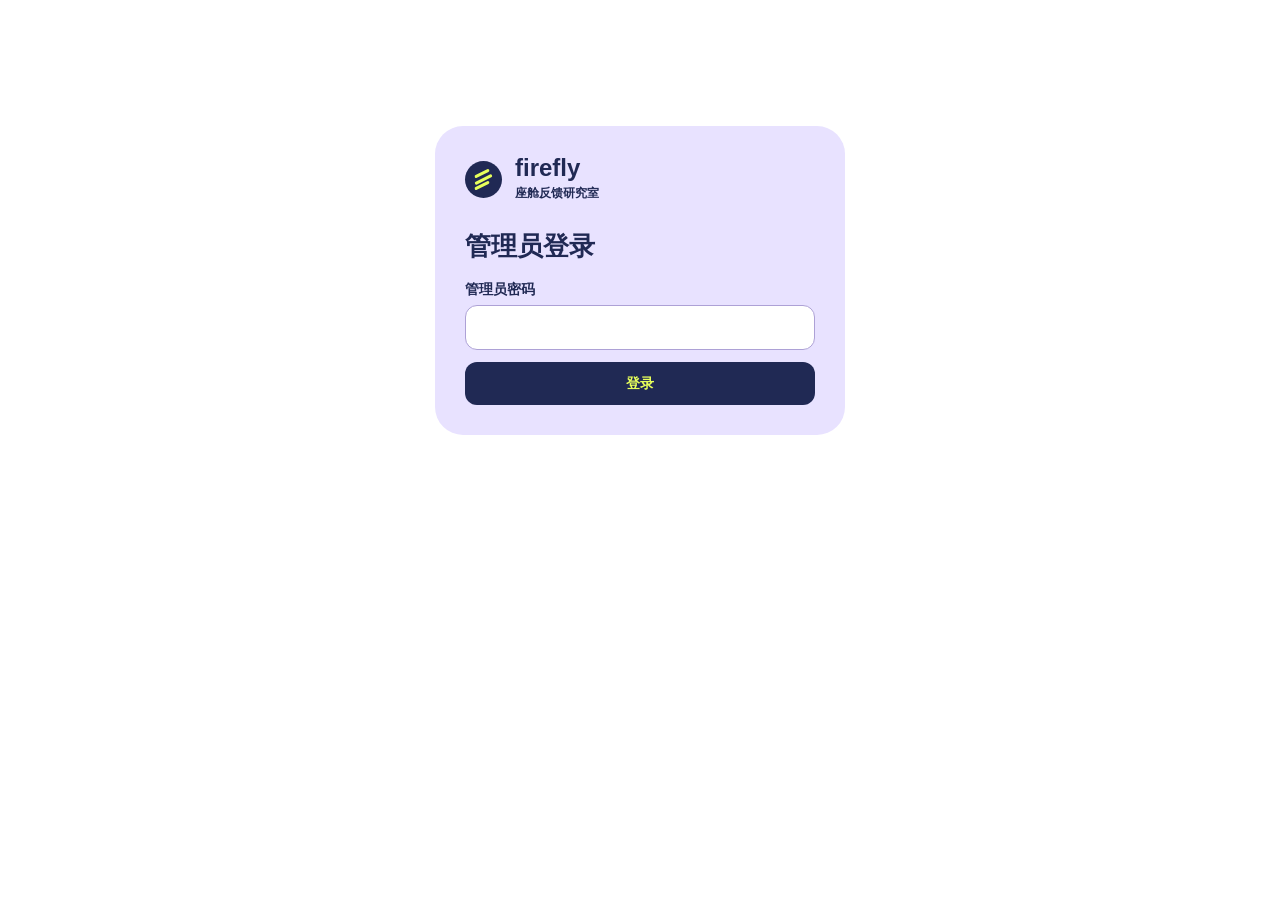
==== commit 5397578f: "恢复 10.20 版反馈工作台界面" ====
--- a/dashboard/index.html
+++ b/dashboard/index.html
@@ -1,13 +1,92 @@
-<!doctype html><html lang="zh-CN"><head><meta charset="utf-8"><meta name="viewport" content="width=device-width,initial-scale=1"><meta name="referrer" content="no-referrer"><meta name="robots" content="noindex,nofollow"><meta http-equiv="Content-Security-Policy" content="default-src 'none'; script-src 'self' 'unsafe-inline'; style-src 'unsafe-inline'; connect-src 'none'; frame-src 'self' about:; base-uri 'none'; form-action 'none'"><title>管理员登录 · 萤火虫反馈工作台</title><style>*{box-sizing:border-box}body{margin:0;background:#f5f5fa;color:#202954;font:16px/1.6 'PingFang SC','Microsoft YaHei',sans-serif}main{margin:15vh auto;padding:28px;width:min(92vw,390px);background:white;border:1px solid #dedeea;border-radius:14px}h1{margin:0}p{color:#60657f}input,button{font:inherit;padding:10px 12px;border-radius:7px}input{display:block;width:100%;margin:4px 0 16px;border:1px solid #aaadba}button{background:#202954;color:white;border:0;cursor:pointer}form button{width:100%}#error{color:#92374c}#top{padding:5px 16px;text-align:right;background:#202954}#frame{display:block;border:0;width:100%;height:calc(100dvh - 52px)}[hidden]{display:none!important}</style></head><body><main id="login"><h1>管理员登录</h1><p>萤火虫座舱反馈工作台</p><form id="form"><label>管理员密码<input id="password" type="password" autocomplete="current-password" required></label><button id="submit">登录</button><div id="error" role="alert"></div></form></main><div id="top" hidden><button id="logout">退出登录</button></div><section id="app"></section><script id="sealed" type="application/json">{"rounds":600000,"salt":"XPaaiV/fckocsxXuh/ETgg==","iv":"sLiRx3Vb7PeigkCO","data":"fmef1j+Mh77Wv2u3Sfh3BxZCacsViLRtmCsVCaRGykT/NoKhycR9dACMfswEisOjmNiTrmBaWtFvN+OpzhNcUg/CoV5n9L0dtOLnRVwR/5TKVt39xfQWgP4cTA/iIAtsDVgyaCvWufJmpyXcN0QAQWogwZ2cxHMNmGn7Q8V5F858r5vDoXSzY5AMaPfVVyeuRmdg9r80mqh8/RWYlz3Egctm1x7/4Ts9a9WKp4bontDPKSq7QL5bH/vQ3iZl8dXj0Uk8uj3WuwsX5oeOW/u7NKFPyato+jEpFwIKhr6s1W0fswtEisyV6sd7p0jGogWBjo2ziS8zl3hBB8fNEr6tt8NiJSErthyewda/KYtNxX1Wvxk3A0P2/HdfZyzZu1gkO4zTwHE/1pipiDKs7ytdRsVSbQOp1WHzlk5qUgXQ/Td6M75gBeimnh3yRfCrU0vM+aq2cEKvR22J45rceYiz7nty4UlGUpYwwby9ynKMIcdWqp9L5Nzx63nHlJCVHzBvMzYhZl+XDkp+Qwmsh2uYNTd2ijHA2r2bPoR//L1PmMBwkcYKpxEn2IlZMWe5mIGW72FgOzwJ2kzLjiCHNpWIUb6RjBYSXa29q1djjMa6yLl8pxvyMd16oMs5RnoeMRAE2s+NGeZLT4rPjH3NEp/gRLMA5avY/jb2zVZ7CDpLw25GKcTVu2aI4/KQqOh2/2YR9TXdmkh4sBLCuIz02R/ts1EhrxSpF/8NW71Tp1hRRZ050CycTc7Bv6S+vww+YJhqvmay76fGEaxhybjrmaE/FoJ3jJwW5zzsVWhd6QLB2XGm8T/Qj0NeDo+or3UTYovqZDUjR1vf6fNCLS5uUnBdIDqMy8R4jn9IYpSbdnlXNBpHeMBEE11EBYoQrW28kZfwR1Bu4AXKIQHYpFJ2ZE7T63qBFQq5gR4KsfahNTN29MYvuq8o/i/[base64]/J+e8IjIlNALQhAImnG/Sv5K4/UHmuz/BHpc1ldATWeGFIFqb2K4yeGqAc4uD78K5/2Qx8QsT5vlhCu27tQJDwQnAfL0DfhvGbZLZP1J1nFGDXTAJcVd2kIMzn9yi5VMVzKEM/jHPq9e3ShOsZl3Dauviq5ZdbU1kVEHog6ULMVodaQRO3Q7MpQ0AyqHjeU3g2kNV9Xy0nFr1KxEI/6hOlWQUcCk3iWO3h0CU7GrQThnd8vzmPHv06FQ/eg5C3kJqqL4/[base64]/6Ej0AZAsE226EgULlfElLlcXoAtRx5sfsicQMfDi/u5Z2ZrZK+SenLPg6S05YC6bQ9xSSUlsYOzHUNPqXBBOcs8KLtuFm6cw6IWNG6sfXwTxKf/DBvUDYO7D8THMfGdkzhDiaFGPRN2LOK1+g4t1vuDOK04LbI8K78Syfs4eT5n7+q4MlKScha6WCdk6WK8wUgZSwWWDgnbsxWx+hLY95vUYgAswIytDS5m9tf/WzjQu9EgaGn1D9xMtkf36r4xuU7T8sQ0g6sIa3LBw3zRDJda6qwVdqIpe3sFWpJKms/pI44WYF8IJW65SVD1d17aroKhSyM/ZFVVgGMmRIW7iAgd/BoHbjShb3yZM/ayn9B5xHBXvPZEMbkb7/WhecIVztZmJ35x/P8G8q8E9ITNxk7jmFfLk6lBtIDuwYO7yBJoQ6Y0UOMqySmC5xp2UrW/POFzSNI+iIzNc3O5UtJu9pfmEkqVgEpG3LaQ6ngqQloiIehvTWcr3x5LQ/dgNw6eL0sj0DJwBWmDOg4N7Xr7++1VRBoYoiv3G2IxGG9M/i8AIlkyywMkoM+QkoK+88dxovSZTxC9PYdlbDABXhkIsCVEkqx+qANmLS/kUcXK6rbTdkq8K9lsq1vxViN/bVmaZdLA4QlZvq5abGxZcyT0oNTgX8zy01CBwHDDVHwZu4cDc2AzdmyD5rNTf2MX9CB3xT7stFoSaM1S0U2MLedH0Gmi6M+c3AQGEbLUGdHT8PiqBckQcwXYZOpdfAjsMcZoJZmD5GlSXHekwkEx2/EjZTEIfHsEJTq4HPBtIxlUnJvIHxDhWHbdS43lRlVCIgB3+DlVO+yjKgY4NlunbDZLUa/OcpAyvEhmDOq5A7LZ88RprRciBq+BAZE3M6PG5xHhqYatwPgh+7I05dRHGJvqG3HO1xhD9Qp37gwXZYnT4XTFs2KN9QmPRCwHGkVHh869wu1S+V1pxgzbj98kEh2YG86g6CrPPBsllgNMbapHTxQCFk691EPfbn65UxgBI/h53k3IJdULvBi5H/yuCm/9pWZ1Ind5OztzjxIfZo36XMRaJLyY/6hcKLmbeVc1fOvuXINNabSAxTyGSyPllObI+SCwWTqGC0LK4vlzjsoiae2261oinF1D/FgNyOSmh8MPVUE6DKyHpOILxIp+asoQIHfB47/7G2J/YTmvKvN1VUVLD0IuPbPolHtFHFnM5nmfkjSyMBgKI3UUr5vYS/bmuZSbvfgjkB1K2CpUVnNKsfZn/xDk/tHZZkT4+yxm8g1s4uR0KeUskR4tFu9cm/BmPymncmVUKalUFXFmY0QUmrj+frlY6s0sJGDg/CnD0vqAsllxeb6CmzL3ENPcXbWpsU7/oxC5swUbree3AfpshSRVMLtjdZ/cWLDelkQV6ZuKfE0jri1q7S76aBwa2Ik7BSNnPPpAHVFEbz+lVxCB2Ax/LBAGvXQh8m2bMMKGxtTokeu0z/DgbvrHVenlkifjhcEkmoGinhM0CkKPbuMmph/6cPkXKaqoiy1F1EfU/lwunEpdTqxw1dJ/jZNP6sD+fe4tTQGlJYBZ3JiUfdw/xQNw983NlplYm6pKLZfUwvwwCDKMOk4+fvVMLW6pbklKNpHGSLD/IOkpUMQ6zKIljNDhOi5dLyy7BlRcXd/6AhTAKsCLbY9N8s/qa/Y0NC9bZ5h1VYchl5nZAVYwmSPyobzBf/Vmpm1WNIv6XmvFTWgs4EnrHQMngusKJrPqfE+/xrY0WORTf3A5nv6Ps78wyWWFs/[base64]/JJNGOCupXAZ+WM9tB3IpcWoCbJkm3r0m2ZoJfGITkD18e14km4OqL9CAAs2iCOvyHYbRTY/td67ezE5SaXo3Si6OYKT2A3lE7s8P6t3s2m/BMPTigcvkI1IWPWLGgw73mobjfe/FAavi0cEiM6kU9iD/5iIi7T8RKG6aBGC7Sz4v84p39ANyHbI9kwC6uLKRJeMlzUc756KQ/H2g9rd9JB8vLm30OnfDiF1nuJUQC2GWLgzIZ9Dwd2g1rEy0qoYknKs8hnjFzMuwBB/+wzoSxAJRrKht2LTpBFCnid/KqMe4lpnkNPMI4B64fv9jdMkDxALT22oAbjdsBypOoCrAfI/r1ftFUKEY6cn8l4I5OHDOFG/TKEkoDZn9sDHmoq5ZJu4ghUbT7GCYfAGq7mkJK6IACAff9M9q2At0K5sVtyx4FbauC99bazb4r3cuyN3BSlD3L89UA8IWSfRBF17P7xjJ8QbmnGhHukeZ/Sfpgdqlq8CH4yqfunGWRZHp8FmzPB1anJBNXrHYDvjQBRsJzaIXYaZax/fq7joOr+XUdPQeRUYsMC0R1SzV2edE4roZxubJYEsrCj7o962YqNIhLrjDcSc80pj+ifAZhGDQt5eZh+Et1+LlE3JS5cELWEQzk6Akt+XI/sMF/eBXohG8x5z+qYxL/tHKnmC1TzbsJnAS8klp9s6KPcINng8ucX61BqcTcNVHkJC+joxZamldrJhyoRcbYtV2NBVs4l0DV1zPltkLphmC1DlKJRbpyTN2vFdxJQf/sEcUw1qb9zk3r46EqmRi9gQdboDp1yXWm6yMOM2PLxo3XFo3L63qvu+doZYpPm18KWM4magYzAci3sQ653OcNUzzofio/Uv2JowpCPaf/vld09lA6+0qnDGq7OFZK0rJ9EOgQUa6dR+2xnst8ViAIX70Wkh9gKM4RWoAjB0PpZ+kpJTi/JMYlUjv9f8CMJeEge0SwbE+k2xu5kSveOr1mSS1CD/WLwdzbJGSaP+0PD0D/gDtNvqhqw3fkf+JT7+N0IHkpa+bcCjITNIfY+puvsPp+VDfIqZo6E+GmALCO0XGoWkRoXpIqH0A33c8aPuwJFZXBg0gbCOCqyjuWwwdoABwfvTlugEgp1WFLyOfoZrNWXAhPaigJp8W3zKh4pjB8HVxF/AtihAfLU2VYJnS1wgRio+JJ6bMN/5qGyfwadAw8uOQuxZOha+t8qMP09JiMB4jIuqG6D/VasZU9/BizCsyATvZu4/ryY55fbZx1diHtXU8B1zbVPIsd13lJfh56jRniUc1EGj6Js/sSu9twT4eSDHZ38Q2OXVJ1/ftGnqhWhpA0G44Ldb0pdPUYC7if6aN3rmt1QYo0F9TNhZ84sUuqSV+FDJoUOXxgTKWCcZkBISu3nET/svwf/uqPq5Cf7Wzzi6e8H0UmjF38HYYwHMjimJDhN5KSqobgdBxTqgzf9yb5dLU1KPSAhGGpB5oPt2+M3NrjTjh77OCpjoFniM5SexDBREuevuPgKcxqJGHU57EnqK9FQ0MZ6jO5LmgpmbKS2PTvGWCzfs3K/4x83LHUBk5Wl+YUmQx+5a6mAR9j9FXvE2l54XR6AIcBrZb0u32qIv9DNFj6Z4odvKr9Npfa4fSBbe6cEn50KeyQNHeUN4Wqppn3pf9T7ozXABZCR0kfyYr89X8/VbfGjbwyf4Fv6uW522kS/dpC6Spms8ZlwkkNINp00mqivMQgMA/bXWS2lK2hEjxUJVW6oWUo210R3VTjBVecqZK8Bpri7qZXAUrJqsUe+LT3pQmbGxIKKyWxHBCiiYSpF7vGQA3Ciae9EArYyaoyImtPA20DK2dWfrqYsEis7/ok0RJ++3nH5zMS4oHFbDfwFzoZnSomxEJV7zMCZhBT3ej6W6aqqE/6nctNIZ2t4zcSev6Ctr9NBVw5HZGUcVotyBle4z8a79H2o7CNueXB8VqrQVUvFOkWkD1ZK/5dA4Qx2XB2ITkh9VMG06TjjQSb6RzAsZq3fqiKZoicxxCnrSlqK//8+HNbj5sHk2fY3bGVmlAwoihZuJ6cgHGdB0Jt+OOyQ1KH2U9Yq8lAgunMr/ARSQxjd6Y8uUP4nP7d8JyEAKoPRcklIcO83ZTsuw4UZUA7ROuzmkkvlTVp8xobE+w4q/GuUAL8FTeG4FIxV8xUrhBn3CvvQ3wOvrllm1GrqDXiI8OoWl7+AuZDhPsDEbMZTGQ9aGygcZvXwjwF8xZsz+3nfpZiu4Q2j421k2PLJSqEevqf7ClVyaxOBKWhZgBwqiabrKZZvkytt3dpwb4+z5reygCYvE7fzgNNbxWk2S5le2L+pI1HQH/YjPHc3YJDXovGJRCoOQmdGIIvtkSJqUqpHYoUj3TzvMPFRyrnWysEHLPbNp3gw9mtslIGeOXH85NlkLLIR2TK6DXME9QnG24/i7R0yPQrCTQozI3O1mJJpDQmS3T1z5yV6WkVzLdewWSXfKH56cV7JVC9G8kTi24gIJ7HTAHbSF/A4dEmKGDNzwuzWHwiMAkZwP2LOH/qYZ5t0YHsQPklflzNLFyrFez3X5KOzShWsPZFZvke47FFePZK+BQpL2Ze08IHoB3rHCHzbStw7DChuNGx5bUTz0OloR2ultaYvtAXLyG0L1cnc0d9OM7Xg4NHOSDG5ZulNpnukXQDLgb/WFY4sGHA8POaSknjhdW/a/c6K2R1hCDmghJA6MgxL02S6od5DIyUU884gUPme3rkvWnDFMI9oNbbjzHdDuivOZ+/m0u5igmPFmVw4VaYmLSHmASjC791Kq86uK6otcvUef5Rzt2cF+32vXc25RBMW9eUm5/Hpujcxefxst4D7ZK+GsY4HKXc1goY+f6jnuRREbnNz4ObH92B6k4WQw44pdKrlFZXBdqPqOLCvhmhvZqM3omA7fdEBUJ6bd6OaMjeoT6ww7T8uoUUXHw1gCrE0fCDfaautLCWkOgMpskD/7uWA7pxf7V5ZxUKffE1KCP1deMnUuV3MsZYDilJa8goWznzpUK6Zwap+/8OgWPeBLsslRdhOcewgWMdt2sBy/[base64]/TOUhexoiaiIRnqpthogRxD9d7Yv5lkjsqnksiBTDBWcLy+wNAGnV1jDw25J4L+EEUXN63+yiNYRGdd3QRpXgazLmldOvtmTu7LCjV2iVEPouryX9V1OYucWe3Zz3W4WZENDB14J7CZayBk0Avti70uhceWzoEYZXzIluJF4xj86AA/IlKfsN5CVUe5D1M5bjXmIWYnkYpGck0/ezybE5uo3oPxiDu73S1OLF+8oJqc+QTY1Y4eowBC/MSqa4gZuF+RwhpRvtskgT49Nh500cwNO8JB0+J9XCV5b9BoHfQ2RmIYRslr2v9/eOJBKTdLxSRNCMyUOrqcN1IRE299Wb6KVKMzunyRMFihFYu9uD+Rx67BnLEe1rLG3PV9WKqgYYftfuI9jDo5y827zaJtFFh75N/1pwfn5on9u+a++TDdjp4PwIrfNlph0r+eoODAn37+D2F7rRwmIzgQIusV6o6LY03iRsaY6M2jiqShwpBU0T9L9+bcpWbCrkRCuvjY8tAJApHSsMASG9LvGf9tMHNS9jbiEC04Rvb0Izm6nJYNAYUgy1GbwCAY8jAtiM4STWPrTPPPm6Ccj66qnTAGz5VzA8/H0HEboJqpJoGkoyQ4Fyv+AzscEkfwVcn3cRVmZOXqDYrGEVEeNg16gq0sKyuF65cHUXMREB4m3+AMflc00QGAELuKgGSZr7APjBMc73lyk+uHiQiG68D+XjM9DxYpKzGPkuU2sURNvHtVEPxCtnnpUMYyPfMxMLARui1nBizn9GcKw5hsjL8puYyyoU/CtlnQwWqb0e+0gngau7j0U2PCLxzwD8FJan7NrBBqKvbws+Z+lHbLqSR5GSTzTK3I5mkVhnmc4vU292YUPU5JxleAX/iEFwbKQ2OaGW2D0UOhT7/b8jJLIH7k8MH2vRZjOVEjV8r+07JCN0N3d9ci1jJVoXYx/A5BjtkEchDHWpeFQmpe2UVCVpxzw1AmPDG5rTqoHO3qKV85Gg1tY3YtmeXEtVO1pWOH6utBs8C2qdiuyaBOXPIHUAx+UToD/EbmtjF0QwxvBUdQseXtNHhH8Ovcrb35fWlMf/qwRW2OUmhsDXkV54x9L5sYU091baad3NwHZMtwJQzORByXze7hxoRtTNibc9fI6lifhtkEpsjUr6K4oBYNU4c8kNpEirgKQhn4gMCaHu/Rpnh9huc8fkvhtEE+/BkhiJCMGjQX+G1cIND7A/RSxGj66kj1qJdvH4KVVT0uY5bVTAigNTdiT5+EacELofvAkRM0Uedg2RULlrSsO+uL6TVJrdJC5EV3sctW9X2rw4QQfmBj37DCM0dN+LappsToUvSPKU/5WMz4f5Hyo3CtCx6OrvFGNdQBtP1LQZ6zIo86fiVsFHOWt4yX9OkS6T6eLxDXUeMhjivS6s3vWRLSYcDNV/izOM9VA/IabAI42qm9QHLhxpihT82zwcyejd8IWjO44GMV8cSotp5eLNjB8/R7ua9ntLBbkUtq06yO+5iQdHhNjX/uoXJ1022s7e+EWUSKYxLml44L1vLYsQzrjdJIPku+SO2rh4MRkvYNfzl7+l1+OwoRLzWF3u7XCAHqzcF7bqeHKkZ1LhNejKo2b62geUGDpGCTjQ7RJi7LKkxiAIfM6uRyn1j2kUh0E52xN6bjomCju07zHQBeIybwDR69W3ZBktGdL9zl/fGXrl7SIgAp3Q7G7jv6JFOEbvLqgqoxzrIjJpTgQJgn1sHnrnGN8ncb4vRLdCL/T1Drw2eUIXJgSuAbo2gKK9f3FNG8h9/xTYt+0bBys7z1h89CgvFd1om8zdR8kzkr/f1F8/3l7ytb0o09vashdKA1JddJ8ABUHCHwp0Df+IPLl2rPQPPwBh81nzgXRv6S2bQ8URilcVlvonTlgk1H5RKra9E8OdZHWfIjYk+pVS98kc/y+iwEjhQoHqFANGG+Cui2D1VDJPIBbGzD4INqK4F/IkwShohWXJ4ziodhfs+pQyZO6gR1NgATKeT1ZyY8bksjlI1giA5n5dISUo2yidyX/NhjB1FO9GMgMuJw2CslRY2jCxbTp8AFZRs5IWIV+TAvLitGSTtIVLW7BPth2GO+A3IjFsFKkPo5eF0wRa1O0uWqt8LjSy0WX/eQWmEXBbl0ZXZgOstJVts0SrBzP70xb5Rtm0WIdYGNLqF+hPSCWjjB16Ru/[base64]/WMueShTwakzVtVWdYowwyom5/hz1ONwIMxpkYJO3Q6MWUoafsprxNIhLp8wJcL/DSlf9+4l1V5BksZYq5hw7DQOq7HoC1V4XgbkYxQ9c+9exm2KvZP9srILofzZ4z17OhvvHFm3KavpHwMV2xnH9NlzIfpS7eGgFRzgfVL3gE7TqCsvhOEddYax6E21e5+kES/4zWIVOA1xT1YKZFhMsR/[base64]/VVkNeYsC1w+iFRpJNH5blGiSXhz8YP0vly002oBoyop4AuGodNgd0jrVvVqgHoEhuJDlUSU4mIAbln67z5qUgsXt9vJdrRlHj2TOe4fCnZMa1+C3UXJor38VVAC4TSDOSfmZpgK/yRJV48PTjGcWLemUgtFIYHJpbobSK6505VZLDeWJ+NyLejPk1d/xjg3VKfKFe2xcfAAv+NwtJfLPr8Spg2JXzvKNsGtFUtcxGXr14KpXUrZ9YDuHXjNU21HLWgtuFHfzy+K47N89ZtZUgfGZVqcLc3tTob9760v6sesvSJIRtNBzG1Uf4WlxxZhNrDn5eVao/94KYdesjKeJcIjG9SvSWDuIdq9OMpW+UbQqWqPbZuNOGnNpcqjX1V9RG8JVPX9A1OWkZcQED5TWtepVMdgJy1+3AjXvS3BF/XelDiyixocUaApHZwZcP7A8hPxw4K4UEz+MCbn5UHUs3wulBUO9qFr8xgLDKrICvtfjhNSY5nyiGf7di17OyKDlqpDzmhtuz05o/5zAPLDgh0yAOv+8EAted9Lccne8ZhG9REkt0I4pgCu8H/WqoAHdPJukXMCBsXQWmhRgw99+cayTdsMD111gwdtsn3oBBMT9utuCbJ5+H4V2MMNpR4V8f/y+bA6T3JuH+ziDwVa/dgWaQwfxAM809vZK/C25z8cjDf67sVvcmmyoQ61BVC9VHkzMjetNYq9+EBre50l5PhLqAjmtYPBjEfsIbCeauEg8JNEjyMSyGOfFmEoJI1JxHAo5WLz3ZJXu9qbdOAOXpYg7/neRGPVgWhkxkBFAykIbn85ee4geTjv7WvVN2UJAIyzxyI6qbseUpvmAgQwHO1Naq8ntNuRCtlse+LdwTo1Ii9c7JHtskTGo8FNPtovlGpPD8MgiaUkXTFJyhG8ynYtayJVVxTS504jWHeh/[base64]/8MUjxDICC1iqz/9O+cfc2ypvB4z6p1y87hOi5WnPASkdVGirxrEglDRikOntYmEMtwNH3cT/yt9ow6t6uSFkU68DgvoKf3QHugEZ3Rxkv6hNOdm3dQo+/+yzQ6DTypSmTtbtKn6RqSBSKpOsVO2QMIkjz7LtYCi2esiOWdki9ew4xWk8+G0k82nXbg8y/lhAFOKNUkHsx4q6F00Y3gGj0IpOI9vbSfGBj4kn/H5qatusEtiVk+6G+dneb5esOBLKclb47+b8a8/rPpenFMRgub+Divn+NKcmerr+aXZwMsrfIRGhQE4mdo3dJLUDGBz4RRaXB1eCm2VzRm3f2H/lJS0hikE6Mqkz5QnBI8Q/b98UjOO+0aLEeTxbmvbg7nhmv3FJB8Y9n0BJ2TgUbTspf0/fcRzeFebuLZwNuTGtdf6eANf/nKONZnNAIZy/URgSBNJMS4gryj+SAn+cbZ7vVccWhjjAN+GI+4Qn+KN78BQ6F8ohl0h6JAbzdlMpwFw1wsPxN4JOtt2iZ5EzuM0XZXIbtlrDWKaFpN611zQgpOlFW9OXtoZkvWX9/V/8Go3owlfOIXWsiYlgS0EYTEHDOCdB/JzJ3h4Y2I04vH4LgucEIyC8JSeZVdsjP6G1RsifFzIc9PQhmmAzAscBDAeDvfQ/wqGJ0JjpAiO3sJRuXhxNXqu93EuCh364ddA/kbCKx5zzguc2qsc3DJP0TKuNPYA2qwzS4G1l4hw1p9Gfhazszv960POmsoTCvZw0RmZgxRDX63uoRiI6DitLgNShZxMiHwM+Sk9LNUM7RBOy17RD/ho+UfdlrXgOKi4LF0bSwvdL9IvyIhwEB5bX5eXLzHF0ou6F1syBktAmjE8H/MJUf3Ij8ODrRAQJCoWR7NWO8ic8JxmyXW7hPg70mCrSGSMsJdhrO+V4ZYdw7fMJVz/SP9g1NtKNs9oBu5emf3uGnNGzXY54DbSL0Dv09EPV3n/O+sRi1nkIT7ishxQ4sbZCbxRC5hRlKQKB/r43RFX7qotzlNQse+egHkNvDoace1jHDG9+3fYv81zFaxSS4GrlqwY5d01Ure94/QyyOpYTIyEZcY6qQd5+U0PC1o+mxTS0iAIu6Vg4opsMHMpVIPSeTVm692SZgSw/bb53UBY+KWyXK8Sso7j79fbVztJfvZV1Tkc/FkuDOwVcBJvmfxL7TB1xu59kLmfSBQYZ9S12ArRehzlCyzKoXu9FATGdAamuhFZJqX1XRBW1/Ao5VM2N5rJk0UhO9GuxDtQ1qPdxXuYxShCanDaAIlFNyVbVIWdPyyavC5ta+8LwrkbBztCe4WdF53UVvXEm6DE+8qEp1Cy3MC+yBba/ci33lRxKVa2V3jINqxV3/[base64]/xGu+y9mvSlT1xaciZcTuXndFdGOodmkiFC+vhRa8+EB61osYKCqb9KciOrxQOGju0+1nrQQRd28ZFnowgt/WsyjK0m4TTDqEz9Xj2mS+Q2WSI9g48996w5Z5RF9PGQpS9pUDK3PspdJ4+dqwYWW10d56EFopkrW+SECpbsDHb0H2nJD2SAyf8OzgKRMSoeSODGOThX6yES7KttXghrEWXA4cS365CGt3KXcfiWOf/O8cIU9ql/FGOB7KLEE80zcTPc+B1V8Yqjoh18GtVXuZZVcuV53fzRZZUcYGTgiNnrwK39FQObhTWyIUxGd54Mgv1UL7mH1TioPdDXZ1xEnWUxzf1YFY4wxcc3dtxnzg8Qadh7a0rI7Mard2MwPdwOzRjawPr9FlZyKpweA4/OE92jbOrWqGOOS0EzFbEN+jmMgLC3oZRLw8AsuLGl/qqc+cdjSHuVeDAPxxGYpamqfq6STZ1ccI2mS9Lh7jnrfK8nr57p6PVYIOlb8v/I8LrOn3i7ENCS16se58F4BNkmVPGn0E7YPY708uIJujYcKMnikEpjCyl1BbD4MWfnfVM/23KcVoV1tAjlomJJlL5tgl3Mg9FCYmEIkVgjYQrxe4cJB5TV74/m1DWdo5GHj9NiLOx0UZRO3v/Hdc2WoT0mwd1bBXdIDjoJr2kQTFYJKCRKccAUGdalczZxStprTONTBL9Kk92tF8POY/3I3ANe6UkG56RKbwOY6QzEuF0T+JZP74p1RrpXJd9xNxmUGFvzEzCxE8hEDHrpgy7EPfTh/R5vLLnpQFp+SbivEj92bItrZOGoaLXOd6Q7akpCYkqoM5l2383dO8dGfktaodm4EyY/uS5kEe/OrGanOxfoHHu03WxwQ9whNEwoIYkrHqOvAAe1ohmzRPX+g1/JodfXBS5iDbQpLUQY/PeFQOHBQW7llB9+6MB9Qje8p4DJsmhz/us6vZxxvdjys+mjE3urHQ9h1W4v1LKP0IJVsHbXS01E6T2to5OKpTmuq4m2S7Hm56NxQPxrweEbrinE+7Xv64gYCf7/pG7AJ88l6+AIxn6uPn+vJcjijvJ51JAaU9Ra1ImiAiyfFIhFgFV6z25C3g6LL+Invg4U6o3O/fcD0U9mgZvWBdm1CPK9pzjmyGu0KNeQ901CVNYDmMjOxXkEABL8ukHDhqfMmT1sVof1KIR5lU9Lxt9UVdcyxziiNW7WVnHZOcYnbpINCQ4EWfgLb0zaS2ezWyOivKA9ndQEAG165+RwHZcCRE/7SIbbds75Xd6zYZhqevZaVrfPzyBPAXiSIN0GwcmbtXnn8F6TuToVpF/DpqcQU+hHcWpmMK/nI4+WTWGUb911yL1MSRe1EKgF9oA0oOU1vvhfFgK7KsL1UOkRANp37uIEUtGTfzMTtS7asqF9EK/KWjeo6klTIVaX1Gu5JTHpKtem9IB67UoBeXVmw/SvUkRNe+qHYH9Ss1sg4mBjnB8/[base64]/cLsQAaDBTWaYnh3dHdVAOAqVUCWGJBdw46CTsOT65JzVAU1hG7aG7hrXhXWqmaFs3MmF8rGuCMSBC4tvvZYxDxeq1+p8g5XXa5K97jZ4d3e+xlpUxai0Ie+IYL3mpenRrwSpnJUyt9lhzBRHLVF6XYQnp+XsXr8lKDhNza62/2BHBVM1hwpkPW+A78WTVmIa/iCv2HrOIzli2gUOr4HMlyhZ/EiViLQ8H4L3cbylU+hxlN42QPoPFRxfgwwcd129LXduoFwlNKTgbd++qD051vw3XHuuGB8uVKkqeQyNoOmiobwdkaNIXc/1i8Gdmnptej+a4VnBEM/[base64]/CCsHl4DIG3SU21vjjNA+hPnC2ep2cPcixLl37JaE/of/XbXu1QO/7xq2Zoqb+i8tYXBAbdXNYpYeR3Qg8Ih+Nf4Ns9ehNorMPMUT0G7+9PZVJ+g3IMFkYe/ymqpKwl9+V7lFGk+Fg1gI1iI8zIHgN7HqLS/GmZidvWrKlNbiwe7cEGmgfz29FpuDmHtyzSUtSnSqzE4UWxUhrDUs9O+hg4RgLW0Uud8EV5SjYKDIa9uB/VWWlfE5inacoRtk/LEwo0gVibHbKfC1R4IZEqE2wB9r8dxfFvsvbGBNMKfu80/1WtSvEQ03hkmjdsebGlNQph9gyHqmdkjMSUJ1VE1R6g0qkcFhQuHlH9iV9CdDz1iyLf9bK1Lsh6J/BRg4ZRqND9AX/kFPuH9ae1UNUHC6RntxqG2TMJ1mR5F3GXuV8F1GaXH7wOm1W5q+aUsdA4/+ukNac7F+KKd9HaxR5mQGnJW8Y5u68YV3xN3clYYGoFnQ9S3sUE3fEHofVriVJcwllirumkIsXU15qTks6vNRPKp1GT37WijN+/LQ1RO2L3YvsZT/Y36uk35MyaTXgvqrMRg9lSDqVfK7jBJH+HWFd7xQgFYEo8GGjW14lxp5aL/w++tvYLMCFOHUhGKrGlu7yPqWYHORai0ghfNcRM/jgnNoJiMLTVwZEh9u24cSCEpJs2EFMcLC0NFkimo7osn4v3ru6RocO+rs7c1+4yXbxLOv4EmI0HVFgHfoajyzHfTyazBkiWb+W5DlyEwH6Op1QSkifYvtFUEMeo0plr0C9gQkd5J6wNOeod6YyGlMV1R/2ZIVxNCOf7CieSY5Jlbm6sdKZyCTb+qZn1gjVS+4z5KvjfydGsBL3PhH541uHCU9uTiAXEwEXocrbiUmbaIcmtJ3HsV15LJy9mx3xQzjAg44NmywslfNtg6Hq/s1xxNg7Q2O/unUKZ6sAsBIWn/8EQNDcDo7k7qDh0gT2hHMptBUyX93dXrskneB8d9de1qwc5DllbEPXK2VRU2xLksvGqEoRke+zjR4Md81nbuNu4Q/G/DDKmaal4iKzkoNEnvcXZ+wit70zianU72dXARzmsrW+OEHF8QwfXYS9+50CO3ZvU2sLbPFHrFYHOXRPYjs9EmszseorcfCELM4gwAppxVKYpVJvFVH9EfAYgFmOQvgi2NoFplNHtu/jrPVd/4WDP8vp39lNN/foYY29qDVn6WkD6+1M+TPlVxTm/VclNJs04/6lkezkZ0+N+XV+SLLCJtby0zNVairM8722wlpDD+t9I6owBaJjuniH4Wk/K3Fp4WO+t1C3XmCqjUa/4eiEMzJC1MMVj0mCn2hy/aXqjZoH+V+iClGAW9ESIhhfuXhkaA9Cq8Z2qOuFDTmXy1JmYdYskgmpfmce9ZVnExEOz5L5C4Xo7IHEyizPE4qQShtLv4dngEJXr7QOuTDujKjNQ6Cve1htWouAPKa1TXkGlfhZy1RaaYSWZHUXn6E+amylYMKmogaZze6EHP0eVW/Q1b3oK2AVakBHEII+jWIkmO3xfeiTh4UmZCbukFrXWFRHi/WKrrfQ/moEuXcTSmwT7EVP+TIpwbAFsatzNsGP8YHR4jbUYFY1FZ/VtmR0WeShYKrr1bk80xTRANVbl5qHCpE3rQNrsfchXH1xsXHBog4xfqiiyN/KJKjGBWZclEyJyyc3df+8Szzc36XRS/5yTqa/MwI+4SRxtYkqrrpAwTW02aSkqQnwTcwiWLQQrRwHszPjQrOW46w/[base64]/DsAzZGlbgBcdHVJGBIySVenMZw52RRRlqZt2TojkhbuHoxGepaSbVaxo79xg31ryx84ZVbpD7PEwkvsHN1mpMNwNzVe+jUqizBpJkaNDO4Cd5AnAvfwPsTgvouWmJhdxUiDbvw8FSGT5ba2XK/e1abGaTLPyCBQTuFEhSD/AumOPRMyqlCz0byiiev1cv1OCnHkWBs1DC6xFIrBHqI4yveY4tnNVCbtybv/Nce9sx/fDuCos1UZXiSXam+GGfXs5V/fGjWIOK7s8TxYwOL1SOWSbiu7oggXLU0Wcs8PVjPGOdvDi+EHgOGpn4BOvCLsfpmsN/X1ARG3J8AxpiE9/rMMLI1xxNqwC9AJqvtGjioHwIcx6KUpubw/LDVWzDjyYJfbNQ0e0OfghvAD5q1jbvf9J+8km9kw2SG/[base64]/xczqX0U+hGohYKEBBzTzdg1Sk+547Vjdcr3KwYeiqhzHMsYGIB2UBxPKtenhdJx5as/rlr8UMJdo5B4fr6KkerWTGQTLBtWL4SDG0LD/fCURfRiTEaPxIUB8blvxuISOwOmxQ5cO6Q1lP9h88MHLcF2zEHGYW9wnbOfSTxTTC5T74xtgUVupiiRSO6qoHmpqjv0mV0wh0drbBG/JBzJz6NgqnFmyoqvgmF0R0PQvs7Z3grsMKrPyfBUOIPX/GPGY/aJAfZYcGplslV0rJ77Qew5DEm8byHTggrTUga0Ne5p7ClCyhVBZz/jId2Dj/WJuMiN9y/MupiElBIyqNxv+wRnInWaMbfdjc9baiGgVCs7p/xBGrHcnGuHIudU8d+hWfTeY4+DyIg2XrgEvqaxh9Msx4M8gRaz+qQev2v8k4W5Kcd3cuRdlgBGpPqdC3irfDi17G+zJn1yG4G9KWGOfSnwsugA/JdcdXMBRYjbZ1EBEzYq/QPhXx/lg/RHgZbK4k5f7deFbLQiDiXgnxS4/Ak4FnpcalEyPMyVw/CrvGsCJ191nMZC1opMLtoYnNj6WNzwnRRuhF4fc0xjSh4D1gX/tuAea9YFyzZTe0soujVTQRPpAO1QPcAu5tCw7Ug7KaziIGDu25/c9eXNcgHdK7IpoMyStTR2B/[base64]/yBWpmy1ZjordxNfi56hB67VZN2bzb4uYLtnXcjD4P+Ro5+cYR1YGTLBINqND5CLzocwPXIF6nOupK1zT1OJzZIrfPlCUbp5KC+i7RiHb2NVK2EZwHNejKLtx+/rXsTYcdLE74HAH2h7pP5SsBbWRR1ynr821r7SsnaoFQpjhA2I3umwZyysZHw9KgPD8nlNhRQLNhOMJ9sSdhD2Nkz0+OO584xcUh1xdDhLxqq2UGMfxnkaqZ2CapK8T5OYa6wftJkNrxUMp/VpsrJEXt1YHXPfJVz2ULjDWbU5OuNQnYsmNzdTZ0UEm6rVwjH8iVCLtnOFhTknVpL/lfp0vHuk5erQR+om/H/V/6SG5+Y320ZMTSa+dCUwtCfKH8zd6uR4i8KdCARfx37K3X3NzlCimQPlpKknCNCjCa59nvoHltb3plrsl4aszUQPFR5ZVbk6DNN+HdMEBLA/RGrwm8ECibrAu5nD6GDNzl1TVqbTUB+asV1xKOAN+1dI2XV0vQJZj6OIJSL74XK63YnihtTHk/AI35DJibUK0TNOql76Fk0etDQEqBsplKUIZLlTKRyw7rfyKAdPv3M0KA0fh0URBXkpYhhHic6tinbFFzXlhMq9ooJg9jtuyPW6YTY9SXXfb8dyyNSVL1WWsZfW6rycCXDCCsmCSUmNjM+tPTIiy7gn/0kibuEcOf8FKEATq0SaoXB5py61UcLshG2Z8CGJ1eqtlwmMPbNPUknJ+LDFc9IvtimaI8jFmqEeV/[base64]/U9MAZbQh/1SQjczK3CEscphR5ndT/jb6DwWt85d6t/rclkte8qcYuTyC4SquH0i1AevQmGnooBnguUpocvReEVxPzg+cJ1LHBRw5ljvm+Pvd+QheXzzimJSjVCVOIjL6QVnpjBOK6u0pq/Vlkw6IPrEkIX3g5jJPWfAkpt4OTH2fVN2sLAzDKemWHSUPU9sfKiFFPCeEXpap/[base64]/NPw3+eJNzwv7BTa2uIHdnIz0jz+/zZ3UDRhQYQ8nexLNQ6z2m6Xsd7SRwvdAf4KK0D0CORFp/EvfrnwO3Hk1FK2nISNYfORrQlbPMff3wT/xa3lPJaTMxCSNNFwC+KI2sFUgKs3vfChstKXbbOHXtdFpsvgzKzc/kCa1/cUJawHD3QzBVrVrDuXl6rHy90RZqSnaVCBa6EJwkTHavlDEAtFIgs7UBr18xDolLQzyn2ScLVFWzsBDq3O5ZptXznVaskGj8CoRovbVaO5djHBwXgOaDIxgVxR1YAeXvd2IjFc7cGygflehzRWmqlWkaRI7n4ikCmEcC/08wujgR8xfFGDt771Wt5cSxU9k5DjrAJmwpdW4n0FvvE+6bbbBrVXCBYYtOG6tdKcQHE4Svfig8NHp0BLLCqb+tvYlp+qFOhOg+sCHU226Na8SowZfQ5iQF61iiFzDL6+Tszu+7osqo9vKtzX9EKJS0PmASPirJnU1SaPLmDHKv/ZgfxE8eJAJc6PtlvGfAKa4KWyJV44s9iY4BUJjqA0vB5z4/nt2JVqWiegq8dsdiGPexvbr3JdkuVJRdoEKYV+iTTxoU7NJnIIhjUj76Q2Ui0IC7i4nkovI4BcNDnIZwoVNycdhjCeBMe7QW/XHyxXaQFudkphdEJ00FR9WsVjwOhdwhxNuu/[base64]/[base64]/3ol+pHTadJfJP+b+grcNqyzZo0Hi7POJkKpALvVFrt5n2Y0nSlTBWpP5IvfjCmKucNPS3IIG/iXXOKyD0kP8jymzxaB1sE09KRZTtMDU+a6BoinBwmvxA/lZC7vGPVomtj4tKrwoH3rJJokNwnH4nMvuItkeql7Fz/[base64]/[base64]/IVOywi68nAXJbktJvMR0/zJrciYytqK70ItUIO6/omwb3VVqQrxvHjvjkjTX4H/F/Oks9oiSYmsCcXEezEySG8mw8lTPjWZiFi9y1lcXGbnNEPwNtS4LwQmpdsiYDbmRvd4/oM3kSAXesIUwGNl33wAtYPzbgy8tqh8nqjSciVW24KDJElQ01dph3N0dgP5RPZADphGdDTEBXHmigfm4WMz73Xyd7PK3Q2MaiTFacb767xTG7fYkVbQeylhbzgB22uFuld7Nf0x2qYpLwyILSV/42bdRthy7qUM1/vDSJE8osU+PSGeUnCs5gzzu3oonekkmJV7ZBgU5MT6KC+AqGY4lRemsnNlL8sf5x19YnIvdNm4ewIeANNVnWksSBRW2PPNLSwWyGIp/WKZHIp5nE0comFbBVPCUWSdlEAduCEpUjNd85bwBe80eklaNLGBMQeC5RRcGm5nViD/wPS51jrLVB5mflZjBUV/5dttEm1n54NfRmKV5GruuoOKTJiLd5Zjp9U3l6f/yikZezfYYwOJcQW7hiwFqnyiqT4wdzFhLz45vKD70DqA/2Iisu043bFhUc3e2V9I4VUs7e5XI0b2gEgN7TwltBZqEQSAkG5J5kg5+Zer2cFUt1KQK45GO9Ud4SM3U3gfeWMejPyQiHG0ovPov+CqxMryIMDwkdU2WdFaf822gvSaLDTlfH9FuuZI36NJZI24Qil9dEDnTN51jGgRy846PZ26K/CFfwM6IrgvG51AXrRtVV3eBrmVTQutJxahwRNd4rzwAYjPPF/Lymh4e5tspnoGAjojFbd9m7JYwJxV3r/dku7W8S9nSl9ESjiRoyoYBJ3qO5kVFNA1gW6CpFCicvzZciylXOQjNKyYih04TpuGOpgil1aMMUCG/QfYFxFWxBZ1IFvoWkSTsq/c38Wegu0NefqhlZcAkrnNIvddBjgl9IUhxPpaODxC/MKoZLH6sQ3h/[base64]/X/0iMRSqFdKkXNyI0nKcoJNUHlvEhCxW3WOeP9iFs+5vqvgHhUD/De/Y6yvm5ajg23ORUjIU7tO6O223rc57ooST6pehYIfYFC6JjXJmyryOFnk0mzzkEYji6lTQ5H3/+kNk0RPTSgGoqlkzowETExeiBAroqVm+o52W8eXakwjLtLOjAO0xExay3f7DhrL1B1MWAgdwi8Ds0/GwpBaCLLqUOY4pLY5dKgGGuInwb7M8VLmVe3EJPQAzgYA9wAzZ9NTbQO2VnQgdns21II/QiUYDDlnpz3uxG9ixPOdcgvobX0mTzavOJXjiIuQZsDshgrFNn1YbFekXyAFg0WBAz992JjBRJ1y0sRz5TVSqqHd+QmPACfpzk3XYl6wQEZAQEpY/tZCKVblrWthgzJlSzYWgf3AeIn6yHAkixVJarxYrImlCldXXfnzGqvf2pdutuZOuJTD6vnbhSeJbG8+LfYez2+sDKhiHo9EWrMc2oz6wqKMIBDSppEjDhL0I6CSqfxXNJCX+RWr4C0VUN+2Uj32hWnfv1etZmg9ECKsSNj1UfR3Bd35LGOnb0Dy7A/zIDM644xEywTnK45kNRxd2I6puFoh0Xq8yvKhFnaLZNv2UTfnHFq4evsVxtAQuB24eKyDb15k9tTMH5pXE5u2sLKFV50E7Gr/KVQbBaRqSKBp+BIgsnUeK/4EUthw56rzv9QebTbJ5AZ2WBqKDNMLO2j9R/M4EZU9JXXh3EgBa6siqci4h3SRhCMETZkWvOa+OZyyJnL/351gqAFPV/z0tQjFAu1C54o+CfQwo7+dRTX9mDXdhBzTzMO28FzPNiO9LJ2DvlJ/ksrO3sMw47qN3CwvfzQqoKAABId9B0nHtCgaiz/32ySNigK9x63jralkB5jGfLPWwPBtMTNKwaJzA02OHnJS/eLQ7OVbqM8edKM3B0QrBdjVXqeo9NDldQVOhmfKAi9xgGe2yPV5BRRMdjejdcqMxiMZ+/dOuqffpgBz4OhHnkuIEmuATaxG2Tr4mHg8IqN0NgOa4VIfTuv0ST7UciXPIAdxJpTx9pJf4g6hRe1wd+Wj57EHTIMDDj9loxwl9xtG57KKim5dLGVbk9m9JpOfOxqryRFbSBN2VhUIvYVkcqZmpnghghnrnE2TRXeHAU2XrTk5ZcdcJVx+4MBHe/NLRUKgH88AHTBC3sjzYCvyFJcEteyNEWHFD57abCXQ7L/pzHm/4i0CfSLAzgfhD6kh4X7odNXvXaHpIcQP3t495x+/m2MrEK0L0/[base64]/ceG9lQT7jfuPO5XytrL70E33JazvYFjN0cQD/oqQNTK+8z0TMoARY2LJRTiTChnDmWObQ4qJifOdPI+5yvlzSFgfSuVJNrQoam1khyCtj6+sk2q3VkusUDczCFNKwcWzoaz5PxAMqX/ZLDfSDMkcB3vN7Ex7/8+nxmjB7rFxmDSzDrOlFaO3Ts8cGVVDGSHJ4QAvlrzBhHbVrZQryrn87uWeWPutYfLYckGNCIEQqcG81q6AdtbPNytb6ZC2b9Egear3LTK/Ie5xDOCq1XsD4CcC0Qk/ht+v4m1WoveB2mNVgPnYT+i43/Jdg/jh+NwLMLSj9UIagPFdsniRcT3VUC45PSdptWrE76wbB/07nc3z9Y/aduhpkSkYbumhyArGYKbWJPpPNivNHZcA78m0FQ3DJjszzfQR2j91kzbTYjydnGZhSAWoDOyIsUTGhG/[base64]/hF9I1OxzvjQjqEhoC/CRHR3GVPpd71h5AUOLueBea27967uTUGGISOexYjAJ0ScX1astIcKW7D/4yqq9Z53YP/2YJC4+ygQGNgArgs7X24XV94ytRp7i+9ayHLZdBL/W3LUBj/zYNgxAg/sbtp1k9ikr6VZkxPs5I4G2DFw40Cnc6OkzPDf7oPGd8N861x3KpdOehtsFM4aAFaDsCLziAUzEafhDVQaQ9XMYztCesFaI4TmIvGjY0M566LQhxnqD5eZD4Ew/6yyMQOID813ecFPseUTAUJ+DJwbDilAhZKv1/x1o0mVgZuUQ9gQPEGPQ0ahyMSKjLNup2k8Dqm0ZIkG2GBcIdz4NGhNrVvGjDygz3qNepM9UqQ0IsPaLL6+xva4Sw3Y50wHpeRA6A264xvaQX21VrJHHsMisnPnXzRiN2ZC9XhgK8oNuO3bOErZDXz9ghhbmYsWV0d8KvHc3BfTIunt14+b0+iN/2PCOaOF+PxJJffU3z/RMofZKtqTD9y17RJtpR376Lw8SmntYlRAokwDp21GWbcA1ecN02t2TZySrzY9SGVd3/hL6Nl+bMVxDU1gdeX8rOHYdKl3HC2rwUpPJtQCS/TOVz2DJuqaCk0bBHFK5lrU+hMyavv1YKespipr/nwIQnD0kOxrJXCbYWX/Xri6fBgeIAlMVTDJ7HaSqvf7dXKL1iC2b5xNKkGNabQz+9tswxD4n+LBTrgNkC4B8xdnKGyMNHahjKskKKz0O05YfQo2c54g4BBvhhutW/H4pCsxso6CM5FIoY0cgnkhZO4EuM766SoxJ0Tz2SpRGf5FyZrSHrI5RqC5Qk6+f1RZwIltbKMCjklHzv6INxpsM+JeYxCgHuXTCANqb8aDCfma12cGSewwReSWhcw5pH7Mus1dJ6HKF5gSLUFoV7Uyv94BNX6UjcUbSZ9EHZ8/YqgviS3j58I82EZZTWrA/zkqy78J3kPF2LJNbzEqf/Fty9XVKGl5X0NtgNwdURGWQnWy65FuAfmpCxuS8m5ci1LzZu0LOB21PPj83Xa4ijJ7uZYFOzXliGQs8Ja2S3Toc7FAgvKs+H3b35tQ1gg0DxTmjOFGiSHLOhb+VkrG9HST2J7E33lXrmpOGEq/1jwnYnP1JMFs5Vzh2U64R3KQk9/n9LSK+p/UUwEzPYXGkyWbKKlAaG0U5g2QXqtfauyyF17MOE3t2g3LlS5tY8OgdO09KEEGPLFZL3T8mkZz2mx8wgQYlcK/Kz741qjrgaEnBN5OIv2AeNtBEdClsAxGlGish6R+55iQ7evKdU6Kqp62OmGm8Id2ziJNLpzYQAN4hgEtlZ8OCeHZ7Tl8RKUW/JTHWV5A7rok7y0kW1l36Ftbfpx93YqZUlRnNm2n370+ofMRZkrrz9psgtnEYuizZBUCzLKxHoJeCXumc4htvFPPAd0KrQt1aDuCsjqVHF16l4HuhqyhrbDtdHtRm4OzN71cogpBmfEorWSc5SknMC46dSg8/t0AOA1P4jx1DgK8bc9J05Rbu8cGW+Mozb5ywehj0x5PpATcK1buE+nHa9O27UEsUJbm5X3zrhKqwq4xcCnywl1DNvHlGONqUrjpub8Qe9nNYtoMLSwsuN8eM8ev2nush8M8qAe5tc+uvtWydZxJtVykp6UHD2kbbWoP+o8ult39GwzNqfFX/YPVL8OjfzCK3QhC4vEK30F2UI/7P8nSq5MzIvqRsmOemLyU4GfgPHttlZkJEqE4zhkvXUL22hScBzBAzbS+BP+mlKGRxC/sdADaPPU06ETdM9Lg2Q9NGl+kjAJPQgJHC0AWosjsKIz6NsuExVXIr+9wAUU0ZwjyqkX7LpEL7ry2XloQkl4zWSxpbOkMHs98IqoSU89WbuPAkp+NcZpjhRH/SRnCU/DDiZuITdE4lEeOb/1pCPl0dc4Sfrp36sLLa3WNPqkShXbKMr4WWIOGG4ZefAdDcdRrDavp/rAbunqQqpH7l2jKu4LfrorzNeZKD93N+PyoSVZ9uV3owp/GjavnSLnmb/VMCpiBewoMVx2XVpUMn5HuoImFS3L+MwMxfc6N4rG3uGg61QDq9YQgIdEEiZl/+Epz3Z/GI9eKGw7cOd4Jyis1txhuGulYeAiPH+CNChAlQRKms2131P//9TLWKcvbZIWRDe6TMtpNtkEzrz9F5Jsz/fcgW3UCiKVvjvdXCmAvCSRmQoQ8JCYI4MW+eBhFm5aTZfIlJ1CXoisTyfTqdoldALXsNJjOyzDvTWBVLi/xm43BOzHTL6blh5ebiy7xYdez/acBHs6OA//OUz+XpZjrat/elWDEfWVSfVilYzraMc4AaC+z1fc8E34d4dBfcLM4xnyTo/Obgp003s1bzjq/yVwBz60G8BBokFdXF4GM7+a7i6bgv2BGyoXleMncXOULGFoheWl8Z7EWr1pTTtazCHxRhKtjT0dh8rNDNLPcs8/mpUOmNT9JEOC9aQAbbyUzcLWE6E2y+VobEZ87qZkVwH97U0w4RGjZJH/fjh/p6+9G4BEl/fpzfbSysJWVKXVBFthZtLRmXPkR4rR81QzQrRUW927PCscFieEcT4yoN6YY07mHOhA3LLDHTttsgi/vs6C8WLSdkjXHne0we07ellxOsOtMCiLl91tudwGkfhmSNh6QdqEQmwv9YWF6DBQsO/BOUWesIcY9OJezAjCoMCn1AhSpnJyQ7KiZItyXDCeTSg8VRvHex7ooljcDU+33LC2XDIq8OYanUcxlsqE4qMAqE30bnVuJglgRzGxy9v6ucI5I1oqZhZ7VA8mO6WZFJ8NCiIzdvBJumCpFEUiXmbMY2KT2oDUwg7vRXGwXX1i/vCxTpPo3vd0Cwuy1yOdLtfgF+YDDKB16XnvYdnlQo6ZpKvFKPNEUYfeK8rqoe163umbqYBpBQ+KPQoZnlxWTucx0siJNE11ofFQ/iArMLl66n8XTsov3qJlgOeedXbpG6hA4J/QEVe7JdT4q9dzAKXwiTwwUK6hFAS0R3ZD7aRG4x4uRCDw0U8uIkccEmlEG8K9SGrHreEZHGxLtIHWNwiXS3Xfgb5d0fsps5XVPSrWhn6sbhqvRdNW8vq1Urt9aGt32TeZTD6GfkvQ1nv2081AvP1s1IW+aD0/wu7dBmC17zyHCtjNS9me5oCPY9qnyW3DU3RmEPzEpKOlFNFVRgaQDBNY8uZ2FjfoOI2ApV+l78raNepTxDuNUiYJMAXl1wb0C0ywBLv4gdo2Vk5orJZN0H8U/yaR+YmY5PUjCVBKBQm6CAl3CArPKfsTcNVRGIhN9gOK8kh6weMWo3J9tVIXaypKrg/Lx8qVct5bxh3Se+9pcm5ui7L14kD0fXa8rL1Kcoow5eywFypSvC6tZ2SiBUSxx2Uhw7AQe/Hoxeym1pF7sAirG1ci3IA8DUodVDPbd75QbfICJENMGZASsiO5nkaJ7rgYEViDcOJf2woRpkYshIv7AmTxm0ZPtQJtZN07lpMLufDpdXdsL1871jfpTxancH1NX4qU4QwcYS8CrN3yaxFPD4KfthWUc/sdCHnA5D3pfy8qKCALu/Dqcap4EkfznbUhLy29qdLrjxTPlWQsy/5aDaIFXnA9I+eVXd4G722mN0gGs2R2wcs7Ij9jNjvgtLXipVqWMPE5AHYhv8puqQE1zU3oifrQfCmfiBreQjjWk0HgvkL6RKtzfH6FBUXiiVAdF5SVLpA4KrVFdoQnBXR5WpsZUo0aNfbwIpCCtLNJiEXQi3w/PDz6y33JQ5jzEzx9mlcFUEao4/[base64]/6FhKFB3+ww+Xmt6noa+kWHSrISEOA373GWBLAnLaBOWnhcfjnD8zMCn/jueW8J7YZy7rEPc2gSv9Gem73MwPkUgOZmM3TQcDVNq9qe9i/JjL7MPdSzG7fGblKSfRb0Lqlp3N/WtJHh3neh2shSi8vf13qZ7xAiGBqTt+776A9/aRaQifwGLaDpMYpLZP6mH5Oo8Tfrxz7wblACOVUDuldZa3zUVM1Z14lMh7edRwyOQsVGjBt2DIw/bJR5BBDIwaaKGvKM/Vkl2C24OY9Uk0Q8RohMqWkLZqc3lDI0e0AqpwdX6cETN4hJYwLXR4YKz5Em+APJyDMsoe6q8eEX5YxJk6pznT4UH7b+izmzw1mIxAbIS8mHpFyjNmafxCyS86FN2C1oVIOIp+llO7y28IhGvVjIfQy0qzufOklHG8nC7aCXwBmQOmXuVPK3Cu743jNbAy/6sCwi/FeDvewATWCYomysUefahk+Y5/ZY9+OICrrBZfAIrogYJoYCbZO5Z5NFUIHZT8G2S8t15yN+A5BtPnHfO39/m/1aKYQ/vLZlRvxK00rYupxBBbj/cxrStem6xMEqFHJvbam45JiyyxHhQj50YSjrGeyjv942B0AusLJ4H4XzUQOOl81hVGBujS3QxDJpguYQ+VepCoCpZ2LWgk/WODOPHXXWd34uiKvDAlJYkD19T67lgh1aUPkXPD6C0RvsCA9Rld0sk8rbsC7BVg30UovRIM718V3x61ZibMxuzHJMZz+IKPxWd3clrCJzots836dEX6us5Urnt3id+SjXC2stm8+0KD9ecohfMY7D9CbzNgmDwtjbh/G14Cni1w7KDtZrEaW3GAIvhRQQ5GDBD9nC3HrpXx+P06tCMJfvKfZuHNLjXNiqDLAKGb3+myMdvsKS4d4GQUUC8NBI/Hc41GXX6CZDeBcmQWTdpg/5jFjNwmhhew28SfDc611+OXKvlsfW3pfWM8dgPy2iflBBpmEy1rX4GeLnTPh7GKHcJQD1KuL9wde/lw0FLfNVNz0NQSLoCnASyXTHwTOAmd6qLnqO8Irwf+R35z6vwTrZyT3AQ5He2hR6ajkjI1DrIYpPTAx7w0khGP2hPE0IEvrBqsmb4cmNDY7JivBfjdLnFAtAOg9+F+71wxJe4H9b25m+ULO6gvh9sDpsbB1aeEKWNJpz0Yecu/CM+7TLd9kg7RyzL1b3kFNtyfw4fbO52ddolqlytdfqZNBZoz+/m5LaA1qixYS/lB2/[base64]/AMzDvwsCBQVx6HvWoPlpHWRLZWR/ketRRx64N5VMRC/ToJfN7gAiQRVF2txs6YpV9+GwH66xDnbCa/oCWZX71XL4g0BX9Mr4sF+7rTdkhtvEE5lfs3/0mf9dI7mpcx0y9qEiRk6Zf8Q0CEipk/ihO7uMhLn1QZjRu0Votp4dofcpHjPmHQaqgOEKLjmvdWxcQ7THg++Qtzcj7ex5MFZZhhOPhVknV7wyNtD+BikpbeYABxckRDg+E0otD4Ef24ZqS/laTrUrrv+hV48z74IT1ZTBKmpkgL3Gobm/F2J1Z2Y16FCYt5bAnNXyhGwQJqoLAUuvR/arGAusQRihYCRLkkfOeGHHQrNef0RRsUdf+Wz8rSouJSaWVFH/TU0CtnXR3xL+kEIL5RskTEczGfvugitTjW96KB/AVVsFvA6WArNtJQPtl+B1zA7lm5SLdviaArwAxf71B3HWzzkBVkA85tiOsJg+X0+WdPbEFTWYY62+FXTPbFk0hmVQsVDb3d/44isaS+Z6jO+3mGA4/nbkVUC6TRbAUI/[base64]/yi0GlioPMK9/[base64]/A6ONC5S5teAigLieERa80w0tISicHhmBo5OHE5AdI2LeZfpG1LCBfCavYgzIF02DdUJlmw2etWnjHscr9hNW30m9v+O1nyQmuKWdDVXFl9eYvKG4EzemrnHmsFIk9jZBJRRuo2XsS+ECIozVbaLY5V/CKu249YUwgLj3N8Z+BlKPLPM0DrvFjaWbrGVuRMC+M78WlK2feHyKYcry0Vww3LyWVrnEKwaejnUZDvN1nn8ZZi0GS5dR1Si61QGZb/BoBGoDmwjXM83okI9MMv+SWXWDZxvzaaC09F5CtRAqA5FjT+9QAZNl6mHu3VEWZeRMSGobwGzY4OxKPMzbK/xm5A4cK61TCE6m1kJ+fs1dpPSSw9AtAH8TJn9x2NwnLHt6fb4MHbGtVxviMm6ySZ0+mHaFyoiq8RyTT3Q2bTNPZCwK+jK9NROt4p/tBn0f6HqX6XcrvyfuwNsRp3FnhQEnFWM0rReyTfjf4KxtAUFU8QGyXs4JK3pt5i1ZySle4jS30d8h9ejSnCz0etCA/+Op3VRF5ZjlF7SezEA+xGc8Vudv3HP8W9ackhFKHeQDfN3DeD7cXbQ+HJUhQxn3LOVCBeaI/8bfkFK/00SrjQ498Z5fURrlEtLHV/xBv669Ljo9cMyWep8EsYL1Q5N/KnMMIMNsQQuF8aPk1WL7JzxPZ++DZfhJgwd1V3SxQUu3KJsawfheuVCZO8K4LB1S+Mbi5eaDJ9Vezsm4AP0adPihN+NGzmtMpTf5FXR1wAQ2oxARTrDmPaT/BM7m7BWMKkSJUB5maKEmdnoAJMrrVJobNn1iE+hSFUw0apxjm8SpHrs7liAxO7WCJSO8R25tBS3MgzSfmFRo8flHzjKosE1q+yMV2xmyTvNcOBaE0W3KHTmv//SmF/X+KPMpL/uadNO5EDaIzw1XIlY3PGipAPfppSTcwto2roC+MaOwc6ZSf5jcjOP/ghNsM52DtSltMMKrc3GcDdhsmv0hEd0TiW0Ert3cz4tKTH1dzQnSIM82CG/OSA3YjAu+s0R9j3FVe4IW5ny0uwqGuo4w9es7uNEZzLZFWQxjqKWWxIn1m8ed7O9aT6ggZIDCnGEf6/QBZudZz2CgijWmLLyIg5tB0Z4N4a9lJCV2emSv7qefCZ3WKdHQYr0WH+Z+5DOfjnMcYIz3ty5L71agDzwmW2jWnx1zSdslWbwITZDGImzy8/uCWq/K1YDi8qn7stWCX7AQ/rWa9b4IL1ROZKCcm3GWgUVFbBfJFDlq9xZmAhnKFOfox/qwOhSxAQzCHd9t+bY2jyhELfoZDtc+6YcMSTGsHj/XUxYN0RPKSO0XaTBdb9VAQVzhE96A7HY+nBFbcKVK7SgacTAqc0P9d8eqUeE//xNKRXcLKzDw4eN2oepvoFliQ9JqvNG1rQqEUsY4ju8TZMVOpYfLHn6Suq99KjlDN/gyXA9HlVw6zHh0kH8hhxkT+dECbF2R1hAtljMCmACmO40FNLp/Z68+Pa17WcS0W+6pe+sERHzv1LtFMcAHz5FY/NQ7vK3hpd85K23gyB3BqCW8wFhPTG87bu1hiSsLyRSbXOqNsbpXlodqqdueCFwiGm2lUnx3lb75MZi6H4udyFFvtbJubFekCR0KusHyUlgm+IXMkxXFUdjUlzIm8J8nFWAd6uIJV1mW1K6tiDXf65RdoMghdHvTWw5YE+/7blKhhyVCER6Pqfnqhi5AgYCJ0CQYwllR8qG8LI95eFX3xG46zfjzlwwqWkERj4qlvhVAPMraLnBHblYCQl3MNx8kxNckC5IxtKAQp+CjufJHpAMJb+jJYhCwNwPuDlcTdX9MBdoA8X80vMLQGPk1E/n9JnH8Aaxs4MwG761ahMP3LZad3vbLLP0uu4N3K2jLqE9JwOpeImvQQ/3U2nZI/9Xgn3V5doCad2caj9TxuFgRT995pb436RO1OEbfxmNRhYHthQlFAvqLqr53/Y012Xq99hlFtegOLMJm+X1oZwdEM80iqCICdru4pc6cjVKYauZgtn37DLtEeabnVT5oQLGxf5yb2HT3nVsmFdeo80nsclcivBjK3185wxQh5fq7RdG53qzKPndghKBl6lk4xHziTwdReCMom2H8oSj1H+7TspQ9v7i9l2G5EGdLPii58kV/T4Q8bSeKR4ioLsorvD/bBosdLUhPv1RaBunU/pYiALIiXfTEq0WiZhCpyTsetOy50VOTGnJ8vK3p59PCEKN+9LvKk8eD2EalvAWPrnRD5xV/PsKRcRl7zAdUawFyWWmWX5dT7L2JshjR82LlrlKof8gyrfEm7m4yWH2SAFPMWrE2AI3QkSWFDTLKK6Oi+eKfk82VBHvMRdjNHqhNcuXE5Ss8ibwQbA9CEYxADQjpKJaO+fv3skkXp9iq7JGangWfd8SVkbfusMDvveJV7I0dhQGiLW/2AOLhfw5UWkXKbmWPnJkG2zXatP0i8rVj7RCkSJzicn92tDQWx/K/w+s3ZyTqdbkFUl3SNrnb+HWb6Jm9+MnosRFOg03Uk6obSu+oyp99ew1oVFGUhfpF7hLg3GtXSU2u8sxbCffjIHyYdPALMvKmUjVtsxLLdGbXbM29bxCl2Lr1DOj2pFGpjrVanooKanEuHGy4fu16u/XvqHaGgeIwDagP4/wMAx11nYKutz80xgxR8jYYvffYdhBvfA1k1e2XiMV0IlO1qBY3rRxXHiZdUBgOiezlhyIYen9bKRM1hwjuJs3NYI9/MfRuYh7AVYfZStwavXhtihKu9L+DenAKBZvw+Aw5rS2Er3+n6xkCiFEG+X1/UqcCWMUUh0wmoLhHrO/f0TtdcnrLY4DAXXOTsJnB4z87Yzn9hWiKqSfnM/9Y2JK5P4yoyCgSAWQ3ckzMH20JiAWPWw62/vF8TkSW3tilIZm9Xlrd6ECr/v+flpFhIRuvOE/3waNOnxMxt5PVQkU2T+Wtrd0LKDfiweouXyUY6bv4URviJbd1uJpfSuzeTuoZdKtVIHv1yww3oulKH4XAcV2nxwHXDl82FKNj8FZStN8GrNjJm9U5dWuAe6HaZ1G1djQ/i1yxKL0SEr8vNO4aDr2Ii3SOYPId+jH8Kn4HqmGtNrNSP3/Xr08juVSA8dcJhayZZn4u1m+HQizeRa1r5s8sxfK2/0VC84SCqkBS6+ArXftD+zURfkpHQBNv00VjdL3EWUad7ythUjuqMDNW7zLeRtNk9WkGTfVZ7vHWEEAgR6XOMbadOIlKTUhVDSWBMlXsnQARCT7/xg0ydOMsgJKucn6LzF6nB88IHZrKXwR3uoY8WqG7Fy9img1mzwGrlfhOG2If3LNJzb/PQkDA3SAHKLy91+97SkL0icjokzhjWwgB271DCoG8rSsUq8HjwJ+96sSKmMsXFBGEL23pQ4Id1Pvd3qDHwzg2fI4CyrDVAe9Hz4jSsyFoliiAjMIl0UY92QzyDpJbejFlljv6kdOIsxJVH3roPY0lvEFDMQgcI5+YhxO2tLDnMbjOhyYa5Upsq5O5kQoC/0ihMNDv4zuhFb22GfCyRx4AMbahtCam7OHnq9ynsNeoAPvdqKgZleu2NSsWSRiktfUoqv1+/aXFu+lLGmM9B1Sk4jdGa3WUh8FdqDtFUKnWyIW1VAAsRRdLUXsiLG46Fq3QWVjvys8AbXESQxXXsxdfr5rzJKG9OpGuGo0wA7Y3sQ2QYnn//[base64]/ENLgZGuxk+wdUNA15G0tOBmNyYHvsp3Ww6HsaFzNYssAiR7T0NOFq3EW8vDYD4+GKWpY4ehLLxGNgqv9hSgL91mYRr8KICI0ER7ik298Qk6wxYDt5iyNJnrTBjUsNYEAV4Caoi5BzB8qyeRr7yba8ZAjGnKq8py2VemZh/Y6kDj1fxO2Mb4OcwUhL7jrGT219Lghay6769XUVk6N/Vb6wiBd5pFr8byVDAp3kxbFoOSuOWOJ2NcQ5BVoZncfpoLcx8arPYmBtHxlYXAF0CBBk5xLDg2Jtw6m4Cy/eYFUz1TK8rcMhoVKWGKEtuo79+/oHnO33EJ3z0HOHsD9A8wq1LpeiRpV6LOKnvNPgpH4aZ+WuP4daeFrKGfPfAs364w8k0QISDiIdVfhSjWWY3dzZGu0E/qaSGf4UMdj/tTB5AwlaCw0674bteyXLug7og82boU9BzWoksXIBvI90+upCQpxJU/27TNiO+GOzrQzhLgGPRq2WWJvqs1+yu8Y3Kik+0rnFrH0cgK3UJFJNUDvdxUwAmxMIeoStkfZLPiIRwDkrVf45zSQ+wy2G6wMrP1HuDbpm0j069/Q3iDqxgre2ExpW+Y6VtpT8UvDXB6mBbrx2Wuakdw+HljOap0yoZM+hH7RJzauH3DOovTG4vAV/lpVHFZHgPX3TmPrB+aXIv/xrlngEihG1J0off4nmYe0uO5OuGsxCjCscf2v94mA748MOIy8AFSJtObGeHbuzEEET628x/U2LbtKpOA1dSgd04monih6J3o/7ute0SUeWoKvSh4f75AGCu9/vFaxd10EqqzNbmRF1SCsiWGSHvomgBfzc0S3UZZz5gId9BkklOcAn/i3PVfUpBxoJTEe+OQetR7m6NJgelbJNKtKzhU3qaWS4BYNvic9Ld8xm/Mo4NbhEJ6e7aNL2A2i13o7Q83jxmUz2IP6WNTXBEVQP7Oz5VqiPBeQ+P99J+B1H81PUUaSV2To1/I9CtWjK7IiRLORFmGrtsC9BIfdLzhCLVnRWQlNKWiE3uZL8+8euwKypzgGpCKMdkpoYJa550+/Icm8WVnJ60RprlurK1bi7uk4XR/PQcP52Ck7GEW22LZKfryESYPf2c316idRdhNYNPMZ4URW1kBJuhC+U5+A5EGaoJjSr4SXpsUhU1vWrZLMnPageIcQ7dpHme5dg1ZnXu+xXw4ZotDRpAqlWG50bju2wILmp/0trEpKB1MSviGrgW9pXgub18UJALAgWj5H0wbqijhMsdFYtnvj0aQYM4tq6beawhEppgWKVjg/LF4RwZVPQ7dMQ0iXsOG2hZoI0z9ZKMMiyKN86FlWJBtGeibaGnjamMCu/EcwWAjbNJZRvkSv18l+6NobjQtw71jlWTKLxMgRawPRhlTCHwH2NRSInYEUvMQ5pah7wp5+ZBa49i54yk54lRrBPduaIcayJ66IKUFdZsUa9ZTAQ/AhFQQQOQuhye8E4PLdu91INYunBUnqNtWOddkTIZbf77DFHrBECE1P0I+N0MBec7E0UYZM2fvi8lFOeOu26BawiNhB86kpaQA2PW90VBVDxYgbhOin7CXyHWSlxX9gwbiIMCTE96+gmas6MYNR7m6C5jiaTRuOO5GWK/pi/ZJ1qqyA2/Q64LktKAOXqWuaQIWtA74rw3iE9Fy4LYSsvQdpCaSWLNasCTTe75NipqrmBWg9y0pcF5ASVpkcByR1nLu5kP+3n/7bhgBm49tJCUYQ2GjZIOOHuTZ+wT08wCvVmhRxt+v/05FT53SYZIRAMdlZBlw04xGxtekoCc/ipzJ2PNehCU5Yp0blMUvEQEaoiHFaWrOEvpoTBWOvv0OehTCa0pdzxguNMy0nX2LGzsY1J43Jhk9ZcWfcGNdUSm9ocAj/RyP7u7myrBeiwVfIM04fS+NQ9KtkryZ6E3MgIduvbNHLeGyzSqxTK+RRIzhOFQ247ABv9373vz4sBk3okxEo9v06jzseqXKuWKJNwBTxB/wRjqluuFKLfN738vm95KkfLc8jr8+ZBlOJSR/V1DZkhGo4UK/g99o08x0WI89/GvApGCkX769W/3tD5/+QTO1ow1mG4RdMjebXGlqcmdk0CmbCtGrR9Q57M1QTxEO6E/mHUpnNKC/0BxSnh65b4b7Fw/omVbTZdwFeLfzZsMjdV6p3nYp0tny3UM8jLU6kH10nIkTmc0Um0WnG2ylgUz2YQVK/7D8P96H5yLYzvIfG5YevA2fRBVRwC9Ccxkr/8r15un6EX8VAZKcKs5anDx8VpeeHIcgm84m1yMcEBH53UUbxj6WY/Tn7HmHu2fzLHUIo8PjwD/Wj+BoZH3l8gX4V6BpwIIMmjTJl6Deku6GznnQiG+T1X4l5QzWeFljN+1gSMVgdGn3TY342EjGl13CEtasPpVf9PstIpixvsFW/9fCcy+onY03LmnTEZNv4khC+12leD/o9G0zdE9dtotPkFGZq4Z4Lkx8zUSDleE8EiZCEArUoa3W246nwzTw7Q8RSJBLc2WVJu2dt2IYPrkC4UHhjz9MLLn39V3hxqMltkD2etTEuTYWqRp3sLBRFH9rBnH07GuX7Vz5w0XC8qS7/m7fHFbBVtpMZ/7/960F16zPkDjJQ+5W/cMoLyUEpHC7GVBL852n5B8wUqXbV3yRuTmDOYydTP+To4n5zMI0yIHJlkjVlCTY3L1QGgYrkimzMRJXZhRzIEb9xIZIGbncUXgrn4m/tuJd1AoCVO/JFVhzzrfu1pz/w13bbkWxXqXvJ+kMXH1nhy6djhvMHCLgyzRM/VdMXREuIDOgowNRcFFTJ2WTHPyXqRitGWF4IOW35R5M/RfM3eu/JutZHVWAu4d6CGPzY6ilXqdbLwcalgQuoy0/kO2xvJFohEQJKnPPk45HST00r4mFJ9Ced4r9q2sQruzdIRGkPuhZVgpOgp8VKe5G0/0UIU14M+XAWdVOrzF6LEUJfR/jW4rQPKQRfvRtB2/J1FLwykJAzf/wgRPZPv/RDwq7eQtIftDIgMeAraYZ705O8tjGuSVpVr1TcFIrfyBQYCMQRoj+sJr6094fN7+9scPQbimi2jSTHsLYne8T6dwmi7+QUqSInVG0zhcPz9jySO8eJALLR5p+PkLGv6bwZvZt/+dWE6q5xKL3JRaTDG34Oo43DnywXlJ+yOshLpf0d0bB1Gp3CnDUC/PrJ2/w/m07SxAzkgUrWaWks6vCvilHScRda82DnU426eaVOzp3LMGA5hnOGl6CWU6SwFXpxmqfKCFhPGkC8bGJ+GdBuBz5CeZYKdCtkmcGeEnoRtLS8XmhAM7b8Kb/6xFQ7ASXsbq8rkRj+33ZHuBaLrMZkmwsLKU0sJiKTjg9zm01f/5k8TVjdfyRvMiyoz7KsFSknxiG6Je/nOWmGwEbdV4sn2+dXWrvhbQT6JuRAYgGyb3BlyvnQG0Y8ySCSJfVKHndRcc9HP9rZ7bsv2bvu1B16QC/XAOT8SIr2EFFvmWiB00Tgg1AjdEKJI5jVQPfHEZtQ5XNwNzvrdZfNAiq8Ng+pz36hLnwagZKUaYszMyjxS121pnsThySGo5+i0BRG4HY5HRZb1+/roeCVPlUSSOI4dZ0SxQNv4/dw3Z3NzhfSF/a+WhWF1HZi8qw8aF5oXB0BqQU5pjrfCIOUJJeR+JQ8Le+HAZ6Q4gK68kYetDx/Baah+qrV+6jrN/8GAp2Vzp3DdUO/D+7uXymMVr9NmIJOa9EJl+5foS3TDxbQRDJ9HwMZPr+d2DDpqIP8sJKwCGx4nNHU4nD7Io4laJcCgDz/aOj0/R6mitoLCWvCZb3dYL+/1PV/+CyFrtjdlbWFVIRbiOmgGMbYS5u8CVYCtYjOgLDOFmPp+27e2mEKg/bG+SDLKBbwYbGHWV+KYc/RPenpixsuz12Z3JvrhkLruobW+BwdQSaGJ+NcDtzPUClr2bmMhZJdvhtsv6l38YbLRoVri9+kRjuBgL4GS7j6PEXi7NTMzhyzE/OvXZ5FAaJLmaP4I37B3ytHON6i/5YM+8VpPIEA5XFMv1rFmOcB7PthT90r8YgeMy7pMaDLxQlah8x0jAJYr7/+klA2algblpjk+gvSfENL6ZKFrsq0sbHvyfkSIzHJaSQCa3H/kN/bmSK8ALstwsBlwhfH/vNs7DiEnFblUqfjYtjI95DTTvG7d9iyCdvMp6pNXtPrNet9uUooi/Po5CPY2lk+SmBPZCpKX8Wo2jtBGGPMfNmL+JxdP4bpUn1Awc6bpHHh59HURAqJj5pnEId+YDJNXvH3hGKjGG3eNisLUIPhMdcH6j1nWxhgGuLs0C6RnmagOjY7eep1lVbXuIwf/we6XdJBCp15iaVo+9XuliGsVzucSfYeZM4cm3MML65+J2AFGEoT2MzlIqOhA2BWYOGW1RYwHGb8RWOZo7phzjipbAxiCBaevII6Pl5ejxAC3ZCbXcxFSnJrPkp7oGD+hfL8BN8yAkAR+blYP2iDoZUZE0WHLcQh/16vXHkS+fo11xmNLOsrkbJglqrY7jBQ0AaYuddGWnO9SnW10OeVsF5e2MhZD6N9mYUdEiSSjQeRtZzdgO6gqU3nTxAUG15BPdkORUOKLCvVstyZv/EftuXZvGT6q7TY2OhJGx+j8PoItakeu62wOuFburPtJ/9niaf5F9BPrAvHIYA/sorSC3U2x48xPMAN2B6T26qWDh6LmisGxfiLC0Dj/VJ2wm/jSI5bARu07x9FyabKT7yKoYRcUPDhgdkTOUOiO1HEXQnPy4cRObuisyRQCAhcl6lIGGc9Ma6L7VG6XKR3FCw3LrJBL+KnbMVl0G9KyjceNiyw6BUU5GaA7FgPCJK7Qlolvv3YoPswTjH17ULSHKZAu0VTbvLyaDac+tgL/Ssa8wFZB2LQnjcwa5IVUidhbYbWnV9XLnRyhFwYY/SBSzTp7PvaA/0/2sO5xgphpz75hha7BmjABz1/Pkv3ggbzws8aJpe3aSaKai4UQ2IMeymySuL7uGPe2WCy6Yri+APC6EckR6kcZcsILIflfhm0oUj+reZunLazBdIdNhZb7g4RPcbTyz0il1MQLfnhhtgfKEr5Fqtq5M2NFj3f/VfRG5CwCxy/[base64]/j+dROclff7S5LJ47eJuDktMojDhf18tXQeppwQwQfYhSxKHGI7CAkyKqnnBjLfBgAYe6z8oYcmL1D3y9CLusKnKrbP3GbHdTDBSM0vjOjGnv6Y6h46cZxtq1vRDtvCao9QB/XRwA2Ys2uiNzgc+CYVdrNClZnA+PZVIN4WHbSFn82b/fiI6so2MxPbdTodQ7q2jTqbEu1U73/XuysG1C8wrPmGnBJHUT8AHgm+RC+E81ho8aoM9xYY/7KkJ1l5n443pOc85HYB7gCVryv8AQbWfytP4PP6Vl6CL/v+dFUUNzptgZ1Lu+UnY2whvn9x9XoI43GDDzp0nThreljrmHxKQGE3m87QMx0N+BK9oAj7aVDhv7Xcz9pxvhHgAXqSlGOdkRn9Q8aavIe8IN9YDimKV9Jc1mVGzEhKpWrc9ZFDXq0Ed/JOvY6YuBL9ZPz61gJWiuGIbDlVWSN4B4XpYzg2Fz63bEiLNkl8/mGvJSJrCc2YtiiEWCHXBxUCWAba8WuGm4bMLnlFGM/sirJZArBMYozMADaBERFSUPI+mO55DEeRzCDuBs7/aiNZ4La84mQ6bvwM0p0n2bbmbI+JVde5jmKl2wUh1R0+TEMscKcwgVhdTrLz9J5CzaVDAgtMB3eS9tziYpg6y20uOHI1kRthbDKg8tf/2oc5CelEQmuHf/jTUoeC7yKrDCyv5l2uEM33wQXsRMzqC/[base64]/hvYz2q4ja7/EZngIrkpfLAOo3E+C5aD2ssmLes0Zjq/9GBvck78HxtZ3wdSb+eFJg/xN6NC2uGHHSYwSwMeD0k4we3RvFru931JqkYeg1pZcwzhiiPfTGXco5lzvQLKiU8YEYvX0X9dR1LEexZz79eOzyRBluJiTA2kTZIGtN1jTnymJd37tpMhVvEtCijsc9T/1mqMImMJDWN/o907c1PZFylVvhpouwE4pfAhXnZBB6MW4hxQbXSTtj8KJSKeGBM9Sm2m5BHIoiF/CfmR74ncjbp7IVMS2LvOH+kfCWCx+M7WsbmtXnV+jkRARvfMYmaEo4PDnFRWw/MMCrLEzYH4Ntu/6+2ClAO1gzKpvvM1qE9EB/oF1XvIl/VSbyLZCtmQCjQ31wBLezUXGvAStUG1wGpYJfzLQkMtMFAdVhmXIyHtsTA8GOBQ9nSfmZ0q33cjI2Rz/JnSbIOm+XZBXbeNWM2OIjoJMdV5/WUm77C0mrp6sXBJAPf1610zh/tej2WlgIyesacNBuU4B0AI2DWh9TvYosDga4Lmba4vwKUn+UlJCcz9f6PDiONOTjS0dkp0rkBr+kw60UW2zX4KiNOxarV2NW/UoHt5O2GhgqQ7Rrpraxgl4FbYqL2LaG+XArhCe3V2NNw3UU3V0pVCDOfKAglTBrYn4exS3pMKk669oFadgAqXDUQnWCp1ln0i3pjJ/AHAwYnOjziMNLq0hVWPHKym0ZRjsNThJPI0VX5HvDXMQje9kQ9fuTB0Cc7YSVF4wkgC9TMQShn5s21F9paEtspFX9vLpYOaNG7jIUkGG3jaTwlRYI5whRy2d3EzZCOTmdB0Hry6j3SWhZhc1iV9ISKaMc4S7oUCW8zGI5Q28DOjutG/[base64]/5mR4MgOcZKEmFxjCHz/SIoFYQC/3Tc3gc/xQ15pgDx3Z9vACM1Vw1PzZfSvxg4He1YgALSHGnIJBUsnBxcBeuL+7w4+qerMpQm4XzfvpTykItGpaK+GcCBkxf9gbJ1ASq9XjzavRUbA4huLSMdNOOLn/oZ5maeRnRRR2IcE4zL9h+wpUh989rfTQicj0s6gwKOtXuSNx5bDinYdkfR50tgyedAKIREPR5tTNmxVXi25E9/uTzP2OPF2CohCk9JcPxBSoVFUJSPVLzcx/cD/OQf/pu4vu974bVxOjjGdvCN5OI1U78wHOZ/P1GGOge9tdiU5ZFe6+QQ2hCF+gXRCfPiWzRoh5QtHKAErv9Xgbp4Gkj0tBQmtehKasT1XXlHOo5AFsDoRaymKNPK+St/WJMR68OA88O6lgC5ig+ym/JeQWmRlSyehYv2abBQrbfzZRdIdjc9RWwYDKl7dDA7dNQZuyyokRkCo6o9REbjj3wlMKbwcccv0V3aIAMNcy9Oze8nm3OIOglptuu7T/8LG1XA6XLJN1ChaPleWvDRXWFafzh/gC5dvwbImUpiaAtM0zKmT7DY0eWwpS+CI54U3m0/EuRWloMDw7SudEf9ZkSDukAQFF8Il4/5xwYOvPip/rQftWw1whzE7BwuEXkRM9mpfvDM7QAl0+xvmVbWQdYgZrm/HBlm9SjgSfK0WbEWCXa7HimAZDs9o47CV5HEYHm9P5TG3nHU0Bs5ilAHkO2SvlvaYeCOBBtAMkpgVrdSi0JxN9o1D/ha71lkI1qN7VhmgrF4spir0cG7zpmHyiJwiJ+dkp5bUUMNfWbO3LjwSpM90LEcdqDj2lZF3yGOgYAC/TodbbpiUVsE4f8d+0kBaKh3V+WkQn0jx2yf+iSmKav3K8zQrr1K8jrmZseWz+ObPye0CRTG5/XA83ccH3y0Wioq566LAr1jjI7IUpW0qW458auYSPIff3C/LNrqnDK2pSu6XPjeRhC8SPOSVsvB8eiHJYgpg3bxCTagPzydRzgT6swNj4p+33JzMnD7KtjKIoIl6IjoAx6GaWvQpnvvKk3es/k/tthmestgEd9FTlWzdR9By55USh2vuSYL/9xcNn0Cib9JGtXFBjBqJ7VdtDW4BmEloe+xP+Fn2Oay+If+fXECg4ur7GGqSviExPrNPzPukAcQlwe9xugeAdyd8sHMyKzhpt1Dd9UhT00Rh+ZBzYj8qPvLp1SK3BcGJH6fZTVyAGZbtVLAQ1JS2cZltDpWF4PEmDgColw28exa1u8ksrK/BfumG0jFOQcYdSUTursCpTcGdY0o7n5NTlWHl7KrJlJhmwkhFla6KSP3smxtvqoNEmWXW8YvodEvDRbffVHaN+VfCJ8WbNb00regI7PFyWAVGRLfkkxEyzmaU+OTF6tLvjE2rLV4U0GMQ/YN6ORnMZ8B5Pokpy6LgrhHpBdduZSt/DYqltPfgy8Eks5Mlu1EAhB583AUsB2Xaf8jfBrytn6BMnQEjqO+d7ZpU5y5z9Ey+e3Qn9/XV8qFp7tiVzZC9CY9Lazh7V3AEAx3QnawyN56PcmD+39xEOhiRgP1Tib7l7Lwb/o4kDarDwvUr8tVAl0cDg/QmU9xW59D72B0Q+SKk8dgS+AvIeG9F30a6rxwA0jNGtR6TuN27UyL/Bl587ofiZnhL5YI4OH5pP90KqNjkvWdyUG2htTiGb3oohnU/PkY3sxh5F9s5IdmAIQqgeNunFmw5IBnrP8oozvkZgU1wu9Zh+jT6ndJ2x8IQVqdtURkTMQW6VVPxRLH3Qkr+jUogTLbXVIW27P3bwbbJ1s2EK5ZDoOy5Tw0O6R2M6mnK+EiYcjLtIB9mLHA2fBJkEY9u69UtMztqjEFeI/SxJXJbvpGH4rF3kpjv27gJEjU/K5H0y9ei7l/DkVrotn61W0q+mXuK8ZuQ3DHtaIrPm51S9UzsOxRJO2guC4XELgvo/ljp5yI95WSrOw8y+XyNIOLsCiSj3GHKHsKuEjYeQrtvT4iTtKkiySfOpuJTDpn/3VdOvLNSxRpuzd+5vAPwF0u3NRIG65+8EuHSV8MkAJXbowi7RbHenHhA9Yh7e1H5VIeSKEDyIZnuELKkytO7AyzgWj0OtDvcvbwWA9Ud+2C76N0Z5cG56FfQkPi9yQxI64F8AsXG9pFpkCCXxS8ClE4H/ucy481YE0ZnYkL2rslt7PMqwLc/xxKWezPb+wqCPOAawP1P5LlcK6f1AeQFKZeSLsx6jn9fDRVxd+1ezM1gGvog/LupqIWyxBDxCeotrUBQezfKX4qCdE6R6fLi/HvDlJAsyNGzUTwqiri19DPdghSbZF10Gw9GQjoJs72FAa9azp07sndTvsla44eCumY3aumA/SHj9sTg6BD0sBfulXjoeP44Ut/NMup+N02zPYVm1d7BEU4wak75iC6n4v1YFiJsVPtAFFy+CdSU6KjbcoceeAwiosa/ax5sa4jLNAk+zcL1vJHD0TFVbctKAVstARI1mx1JYkHszf2RcCEHfk/YsbtLPPxjErrslXHpm2RXz49wOeF2eCnG4NUq7N4o1R52WxW/LvhdJUFkNPsogy6GMGUb0cXxK6BExU9PGrqwPchWOo6sNYB5Tt8TAqJRA5e5Ekjuhrci+KilKwGUrrRBHQHxJFspLx/VWNTaNsVZD62KWdK31udZ+iBFYaNafD9Fa3H8v47Eb2utZnKOAOJCgAp8H6o8fUuypMcqZ+cM1rDD5LR9GlRxejfSlTf6Kqj7L4XfgtpYP41rPhSUopVbCB4OSs1RyMcX1t7AMIHCr1/B7ycbNuw4UZ9D5l8YbfkI2tdyTydNce/ahfxRyz5KJvwH+71bHzJQYAT1ehd0AeNRXGrZV2ktym2oHyVoPlqd3d/3bNvWNzfzP6SC/TH9QCI9ODaSmu2cHe+FP0/g3Ujt0HA0wOZ7qKSTg5Cb5uA+1UFgQHtw7P2MMzfh2MCq4FOYuQL/9RVDjIaoYp4xDf0ovGQVBK1Isl5KpMZTqBk9JCjResJzgzxWoQiL2DM1ATV+tEwnGV6aorZ09MRruh5esEAA1j+G/FC+GYfV64LUaE37bdjJzZRgcpEHMzFdKsm6MzeDn7Z1rYbDAUobbFilnC7UG1Lxk5AB35oN4rqAcF1MsEIZ130xdOo8bwal6oNDvu/zf1b04lsb83LqBvFvH5nxBPI/sMBAGYSPl0dYPES9nUEezeXQkRKeLsn6ZMzQfwItYoya5aw4R6X9HcYlaUgWNmJdRjlVva4m91uha1WKK2r/UWJ2pjNkLwnvP7vEOKmgOARe2u/9Q2wk3SalGtVN32wll2RUxs7bMMR0oVhkVW41mNWSZNfjIi1+Wod0fAHb1hNEhYS9a/leUqE9KNe7ZywmPjtX1eL+JLuwllKO7Ut2zc13kCGigJHuMkwyEYaDrInTMKkFJc1bUAdNhrkL7aC6/6cVRJi2aLJMielHz33JreA1Iv6FEoc9Vj0pHbznJKrr2mP34Db8AiwOAt15slcKdtQ0WRnkdfE9Icaegidq2b5s6L9sVAB299On7zDLDjEKvmMv7ow0vDFPQUHbFwbDAtaGhWwrOed30HQO7XPiSjDGcEOmMNQfH45wcNkBU/utpbD+4hNQVeolxQ4vxbf44Osx+rJCF0epdSN8diVm+k/iWZWYYjU8+W+VdkFV/FuxYISx5t08NqvMkJdKHp1/uTKg7B1FqR/r8Cvm7EjDSkwSes11bD7QJRDIO0JxjkA/K1/EY2Hhj7zjptBTa5ZRwJiehgL38wS8RtxgovS67FwcprLzTazL0KpSjbMt3/FekMfaIoY/ii98JSAdFc+96ZA2wVNWkS7ZowD09I0azG1ww3rfeEU/bBr2JbXiXU6SvVUYWitGFWJ+bSSqybQLfUnLQFabYoKaRx8EBKWv0FiPoHRgRZosyCvpQOjJU/E5jbG5Y51HVfJ5Qs0J46DtisoxI6NDU9bvkTMCV2Dz41XhTO/IrP6FzWXf6hSDP5jh3dbJw/NHvm4QmZDQJDfqY4AFzsvVA4Rc3qKOkeUMa5RT4lMubs3ONmo4DIrQKT9JsV17iOb0F/su9LxAIi71mrfYNZBj1p3R7yweQYoFFN2UI0hnqFMRXMOdkF1E6E1zMnbRqJ2IVmd++bPyvq3tBmflgYqiO+nmPbaQMIzffJ5mwC4t+seTL7fyRiXjtQJPsMufBqpuKuop9Pt//PSpYDZAwqZ/8bjbD1xsfp3JoU2b2tf8NJbWY7vpi+OH7Zz4g8g2RuLTUEcLr0cdjmLam1iCzZXBX4FRMHnU27yX6Jia/HisWfWikVc+wbk6L0VkniWjALzvqnlahleotlHsgJbPM3J3IrBnKdGJG7LUUIkSBTNaxf5XWJ4YkutibqU41nJtkxOV7mLGxmRyLPiSODHEEsc8dAk1x2wzTLQHFf8obnRwe9FtgfwBD8EV9R5Av6U1KnSxQRLkSAt/xerb7b+DDuQ3UGdqOLNi9fc2tLr84Dy330OeHfPKYOA01/R7+MjnCu33gekTptPenFH3s9lihWts2Zxady4C035K9QSil1CddV6yqHS7NYdqgYWsrkJeZ61Wa08PRL8GWN043SWykuXtC+XzQvnorS5DCrLEmEYnhF1Ag4xaaLeN13faQ8e+OY816qzRpRnx/KI3zK1+7bchj9T3qcGieyEOIs4MXFParzg+1QCe4a66w0IzPik5KaanXxpKNrepynXYrroseTYAkF5Za/6BJN5iGy8Umuh6KOYXihKpRZWjbVrWWi1ujOeMoAyztiI9Ib/QoaytOZ80XH1VmY0Zrjl4JUvH/pqmi0jC07cPEm1ndLXbLAE9Nm16KnpkJ8N7Zol57RZl/kIqNZSYiKXG/Ll5ybiflZCD6BawI4W5BpkB7MHZrgTZoQs7TvVY2DOY4+m3379MP/XJKxhxcr1gq+zhX6ZeGAsyO7zdTEqleskvZf5Br5xrpYBB7z6ouZv+WfBohfXbnFomLxSGRNdbb/8kjK5RpQa0H2dCvzcMlKjqG38zsZexsXK7nqytZx1xAtfa7nFNDbWq/Zh0Z0rqy4/qAhFwhxWBoujfg5XJOagZhJW1oqH+4O9CMjymiQys+ZSeGdL2zQg4wZ1SeVXSHg4KBki1Z29yYEiIQ2/dTOH1LpSrWaqYgC3/aiWcqd3ARNOyX+kABBbLxqnfrbL8k0eSaijp/TT6GySDtGFd/lTCIrMIkINBnjQNqrTh8unoJPrBckSQCiXMRC5sLNchuV8oDTslQvV/PXhuukjMM7Z8sl3pDzN3KTMIHzJznb7hhJOe0egRr3BRY0ogk+Uj3ihvnAMCY+nmx7pk3T7N8YecluBOTCtjbg78i1WHRq5RVnGe4Goj6GpDUhvQEVqCp7e3Mhi5gsADA6IuapgJt9OMUEdSNiM2VGZf3JQZXv9+TQGENjj/7HbhckvFQEXLjiORadnS3NwKjfv/itU9yXHUDWQs6M8y8XkoUTDrIFYBUvaVLpZ98UPmyJmU+TQYbzcA/imArYPY2LI9DkaaluorDISqKcRQLmU2JusINfcUmPx4W0prYUhpmgmAdciRHN4fLWmr2/Nc5hWpPhXfmXCnWK1cPe66COIloVqXaGmAfXLUbiH/QZeAxyQJTlMJjFxWSKAV72YHTDlrxWjSP0028Hb6znn3jt+pl7AzwspnxSNDYvUXASeQvfIPbsCC0a5zNXUMdF6PCkED9v3LhGlOyeL8nokZt480cqdSQNgIOEeQNt/ZjJpy8IEIv/g61VxT8IkITPCWKRqKKD+0zYuUyAjvovPQtcBjIByXE+bRORa7hyRgspEPR1PPY4nR7Wk77yChZhRlLsFENnZYGiThyMSMas/E48UJieI7FSQ9XLgkZqnUvuTUv+XGFGjdklG8pRcJxz/VFl0czJgMR0Zqu5irlWp/jWTEOElPgVl+gtXl+FOdUzgJm6TbrUW5LqfvVES93yaK4TQm8P0a3pBH6EeHRivF/Twz9aLkmg1zvZj/dbXPo2kD/UEPPMZ6T3uhipPl/hnmPIeWPTRKb4AnJAsnXU5coJ/eC/L9xjeU+4Bq5vAt1SSrylGJwt1zLKC0aNFLrXmI9zzJbAxHhlxhOIS8Zb4XW5WUUmK2Abh17L9y9tXi+wWD46qANZ4N4Onq4FbllTaXB6/7tq+Iv0OjEhxL8ol1VkDslRzxkOiXj8bX4C9zQu3Ijg+8VPCXEMc0dPzoKl6eKlf+jHdxKRabXMNuzsx694QrPLA0/qjOel3ZtdBQ/zWJON0GwPH9nIY00hkVnRUbZ+zS07oQWAbKTb7cNkWmwoP6Pss2a2/m40wt1X3afEe3Fl3Ub9swFSEeJSVLIcX2h4tQxf54Rjh126DT4E1hhggk69s+KrrCH5mlHKhaAeGi48QAylZGthEa9f+1y8ALJ6HGqNJ3dYMKGGe2YDSLOm+hqzExt0rQ2sdUq5QcNdnFG7jhPR77H5Pa43VHUYoNaHqyl2dpkpy+rPAEB4N9wxCxRohcp3U0X/B5UdCdxzcTsvZXWaQiPbKdjdPSFNUKvNM4tr+FGmTOrrQ54JCODkYTeVgSl4XOHqLBY7QUmPIPG3F5EKJU7PdW9cBGPn7twtcIZbnD5HkmIH7h5ct0FR1bdJC1KpglGgY+01cddFPWhjDxJBw9On9GbIrUEEiYT+8ht6ly+MgetLaMMG25UL5u2kGAZkUe7wCBE9gV/3+mTp2sY0KQXlhWWD6prqSH2SgsIpVO6SrA0khlAaRpQClmRyJhLI4ZC5OXCCdL+T3DimI821tQbpRfyFr3eFZB3EtHlyINcXXabkDkcICmgyT8LpM7zXMCSwZppTwR4DXkVnT1ObVr7fPY/MxEV2V7arlis2Tcm9OWh79nTBAydqROTzVPQ0HThxpgJKIKihb3pUrmluhd60p6A16vT5ZQ1vDxNUtE0rC/7o390/ouMCtbFT0AiGPlH8/NYhEoMkXwBs85HGGIQ9X4sFdKbqwRXcGAitNne7/YWSnyk7S7XYgXEp0RucJaoN+mYbdcVgmYJBlzhMDf5N3QlcYVrJWudF8vC5yaf5VqFKcWooXa+tmaZfzfon/w5ZFccaJI/bpMl3mrXpi4MKrlPldNxzqStwczj2dlyF+pi7AghzGOo0NpK3lgnHL9QCeKbmZs2K/[base64]/GvunI+9j5L/Zrn/lkdTmHE1iRkfuXtf2cqA1/L7WSev7nV8b1lP+GFH9kaoNZ0vtbi/qbAQU+ztgFrr15ZlgmRMnWyxuxTyeaC/NFhJTNXrYbhuifL6wASdGAOX3osP93sig0wgT6UH4uNb7zWF+7fkXs++uu4FQbtBhOx1Ditp4/8TPJgTUW5kA2ZF9hAUZRBmgU77OWIilpKI7dft09p4h2ECxNKxJVpPyL/OQTJ4MyCxFL8SNvmKLQDp77Ss57qKKRGlNCeL4Ade8RLVN6YxZM++6SmGe/XhtsyyxBmDukelSanPY+IYH8ehk4VPraoBMIcAS32j7pZwPMHBx7sP9qFNxIIKMWdRtlNUm4xd8kMIa0uiMpXYQ1hBMR7DpnJOq6Hy8M6ajxxYBn4PeBfGFdz7grxN7HYHSb9uUV7+zLOFnaw5TzEuSLfL/lcXH81NTUOaKnR0B/UozmG5j/Gci6QijEtESZ61XRkfMFNjTPpPetztLO7lJgNNPOb9oTOazR5ZS93X1Cbr0d2x/UvAgR32pwP0aW20NHxQONjufJQsMHALEYEnS1eU9aZeOaJZ34RSpq/nK+YiqZVOmImvpyW6ygBdKAIJB5m5YexM675j5YLnpM3suWB/xWSO+3GUoxihmK4YLNn/PwkiFV1DjMeYDzuAzDe88fHV/MAY1fG4hSTtePhPYpa64WLVxNu7lBYTdgT4AXJP/g+L+kC+nnJQXs9JbW1LMG32gmhwCWHjsU2rEKHEZM9WRAH5ti0TA6g/+IS8lSLd94cnluLBUh0WXxpd5tR1CQ6RMspn6odDjk5hRORnvmt3kuBcCCWmYzZsaV37BE2DkG3Vv8joOTyT9ypea5mqfVpnr1y0exF7eNa7Mh6aG/A8k1i5VB7y1G4VgcPssm/DoTIjdrv/H3VC0ams1upvINJs4xnLOXkxIdyLX/bP5EcMmOJLO8rWqaBwLn8IpFs2TgJcZzBVXn8nzUCO6asYXsCv6ch5lAi0IN4BypInNZmaWf8Vt6Ql4iyaKB/kKD8O9Qj8zMY7d2Uw0XJySRc7caH/bLJZdffmjRV0QiXmGM+giq7odVjX0QRXfU6PTyl3pJpASJq4DfSBblgANJkVyLuzy3tx/i7n7djEVUJwYG8MnWa/fBWOGw/pz4qbWozWbG3ztwEkAmmWNMEIP+m6mRei2uo/pa2YDCnfRCvEjYMNPV/VR+Wf5/I919JA8gLJm7tZ0CIEM6Mbo3jNZZr+/yX43CdSWDe50Dz4P8pC7VHtCKJ5eDHr6VwJXCAYZJczw7xpgK0Oa0zIB4PZlzznta+uUqdgrWdkS1cuH7EuqqmRRmWM2zKTXpcqCKtWb6l2lQ/Z/n19nE3tgykcY2qhqo/PdodVEXRE2fe0n2qg3A7QQ7OO13xVxxlHlIhKhaibiGKCnf7ElcWcBsn7YzFQXVLpQY8iXN/Hz4U/WY08TeoppohqP1shk0qJD3ylNs2o1Fdb+9GaO8AnTEKqpGe8MeRUownZLI4uzYmOq3vxetS0/[base64]/EAyVo2rlc1coHAxKB0al23y718wMyFwYRO/[base64]/r+1RMbtHMYUkJMX11tHGAX5TIms7KkqPEktSnUBef455TcEFK9B33oEEiWJcztrXw1ddznLK77FmVnAVxYgQYfwg1P6ruqdEd498h6pbKL3MWVpn7BsboPzYodGBo6uGn7qyQqyQWgs6RuNW/8//G3i/wpkD/oDrIWA+gWN4bYG2GtNz79kpytxdwvhQf0WQ3Do+XXohPqSPyULC2Q5XmOT66CykzN8Jg42Lgly8Vfmd2vTcPQAGbqFqeWbby5NCHyaFSDXj4vegW+yoWTF6/EaA3UQck6TwTb/WV5UBOfF4upxYJK1RiX68kOKDrGMgOsM7HTCTeGdxtCtk3UZpRq52VrOHpnbGVNeIE5Xmmbghnt6uVRAxui/GdBsip9lMHej5yXGTZTSfV7WefW2pOp18PtDRu0NK/8v8dVoY1mRdQ9smtkrKfkpMKJJNqsASh7URDiVwIUVNde43Ov8VG3WXTdZaz6qYXLoUUyuaEAfviAkTGQ6tinXEzIuJTc4sS6T8D0FscctwUClxhViK6/5oVSGQvJRJOvVecBQGrolE5oHk1k7IbF+mjqUv8vmyv7blfs0Rt1anj5JEGrsxDVo3XS5GW3g8KU17vExfAGerweXZz0zWTO3Oe2DOIvhFdsg33A8ZXRYSIRMRJTkOoruFkJxF07UkWkMUPjOdvmdhNxhFPrv/XqE3vDQXPuKT0EtarIvIZKQE6r9qYtmIRnJpE7y5fumMJ+t+JFFwihGspUxROtcM+hojKtnzF89+B5zJzyqAKpzo+8joTMJEh9+Lj8YjXCUExukBZB/eCHFGIalFFpurB4mgITxjiMZ6DW/1ZNwdpTT3keXLsVrkBtn3sAHHuWitHq+n88b4yUywjawOlAhR5BLEAC81ILFtwWMOpY2AnHZDcjfj8tuh8t06t4IksLkq5u1fw/yKWaqppILgm12IJopZxEr/XOivzw7RATnseYAyD0wKTPCIHg7MpfA2nyrbHgDwZ18YjxLjP2F+BX3/CvRjmiiZzPQgiBUR6zmgLnytlmpM5INS4/kOnc1rOD2jMpMkYwAFsN8rGE28hZ9e/1XLglHoKsr5rKQ8EA7aOJ2h160rBWcdmE4c42/HyqUdaRvE+gPvx0oWYNhDx/OS4KTXIw9vu08zPNySTS685fPyuW/Tk5MaHGyZlMzJrFGXAfiaPjiavx3Ew31N3ED/fT0Zx4OWTA2iC0lzFVtwm+YnZvmsFapqbT9TuK2K4W16O7PBWIvcoRnKrjLJDkDwen7eaOo0Sr9b5VwYXZYiE2DCMBzFVkmVtH/ENMQ46zx/Wj1ik79RgcB2fvQGsqWLPvXoX+ci54sBHAbcBrt3xjVzqreO436LJWeRB16GzQJnNnq3IynEr1rltmCnK36VQR4qzmlVm3fKcCeLTCZjAFVFiNY1MqESAQdLliscxvNFoSG0T8i5120dz+r5r4Upyr2mulbppQLpmMRFBwsZMq29E7rFLErS/ntsn1iL1Uf28g6L4LxFJcAZJ/wWLYUQbA+0Ni4V+XaEUpjWxVuwstQ9B1b5mnzBOvEd6cECaZs1nn4amDAOka380/sepK/GrqAtDIP+Yx/U+rY2Jli1Kibqo3VXSbOUecyQLpdBg4CQZKKDgBjYtrcgZlEww86g9YxHdZribAH/EzLepOSTvjbmQo0HlkP+8/WIdHTO0RbVmnjZ2tigRdr/B9vEGkeETJdGyqIytcqBhuKdjOFK3t0RS7NFROP6wqelDE39m2Z+yCM+/UWf4ZPsF5dBZlonSQjkqRR2H1BgxHAFaUm2wrNMxSeE7WRCBjFNimzBP6hPtL1LPDK2SNW/n7LdPrHfLrt/lMCtqGS1HoJWQ02T7estixwbJ3vaCNJhfCio4ZLXuog/fVqY6C98fyrzwxP256qABGv9US2CfGIds9MQ124zQ5K/BVNV/+/zC23qSf94z2SWZxVkyzjPtVzotnrakLOwE3n3pFmzDmrsALvLNBzUdKV6qP7fVbvvJ0wv7SYC9ktA9cafz+phC5r9RIhiQxjau01bF7e2FR4MrUFn1AQC1PVMT3K8rXMelaNtYt+sjU15/HQQUq17AzG+d1XOdo1Eiv21l8P+ftlV0pBtyCw0Wxaf3chB3BDH5xovprz3OZIHn8Bf/fpIl12raRhLF6lJ70vj6eYdoTmljGFrrNGhfcqCaeU47uUmDgt2LmEYT71sR82Dw1zVQeqibcKoEbAEIl3FmPCKMA4THaGZ9s0srmScdCh8EGz3Ns64B9gO9g12qfwXLSHx8NkFmSZyJqefsUqmeNzxcKXPZYy3nENghX+gTW+XnVFWLkh0euqmINiV9onscC3c44e/pXyw70Fq4LzYtBMi22DPBTc6jAlAI3W4xCGnGuhEbFZ9Sc1RLSD9INKv9baKn1cUxGfWL8hF4UZFqXCVEeCQHAMtODiW/+UO/kMA9nyampTT7ArX33+sBelgXl6JokTNsH8L9mGnesjxZhbgRnlz9i5WyAxWvoTP0gEK44IUn/Vnk5V4imu+1E86cXwHrsZL0aOW9HrV4Hq/VfHWyd0M4ToHmddFcvAiPY0ZRfI2yopynqatSflz6mqb7RWiTIKCJDrRKN83GXnjNhEHsZPo7elqXnjLgQMI3MwJh6GAYRNyFnCsUgH5xO9e7kj7AKi1QDivcFOxThnB9qYx6tzvF/v1iFWOz+2lBZLNlOFrjzSxjdclwqu1ScVaJxYNoyTCykixIvnYsPPvDQOM74X8XLQUMSel1yTTSDFucKzdtdKSzNuwODrrNFDFokqHy7g5uRsPMuMfNSbqoObe1b/XzYSsohDbHPA8tn1UQ/ms3bDcUAVytPYPOPcIoZRtKkJa4JzXK+TLuh/[base64]/A3cHvdsIChmsk2PPQX42QDCizsC8J9ue2b5UkW1jjBzFHweadsLVA11YzebfkJyqMcTk0cg7MvrV7VswIfJ4mqE4s66kVw2UQNu3ZV3KeTYxEn5DttbQZXHB9tD/NmhVKp7GKARHXRSkwfH3knCO7XKFK8ZYHihQniPJTWc8d38BauhEDYxhDbhuBltOy2glpam5hIjJThTkMswLam/jIHaViYU90ablgV+yCCYUvwpbLsu1FYsyeGE6mecP+mnJKXC/n4tYoihqEG1lmTtgWaiPVde/rl8JIg/kFNGDQA3K7p2IGe5BcpqGHjt2Cy+Ndfs3ZSE4aagekgHbh01tJjItGzk6VoXaNPSYRHqjJjDMypmDm9n0YA873fZdVsf/rrXYFEADlkY+Z/x3ergp+x0/51C4Nt2eA9MzfLdWOntr60M9kxUYRHwMYbaRUCinj1TNmxXJzN7Cj/qG+5T6eN2Nur56NkSqkPoX4UQHpY1T5+7pfIL8d/mKqJ3U65qDKkDnapZU4XvSrziYQ5d3kMlJdTyGv7u2GIAbJiR6ixeS7EIAiafDrpdIliGj5JccLzGK5jWRUStTiONw9Mt7EYbvcGLNQqjRa6TfOZsRA75D40nTFh6JNMHA0U4iZ8w8AZEuhx7gfYJMEirxk6VtoInYuavSrNp8UVzZbR5WzHzJ8larWubH6Fn/aFZyB7mJHTFQ17NIcuxI4xs0TGZWohniWXIK58PmgBed2crYQr6rQtCk0qpPRPVoLk8HjwV/Dk/H8NL8C5lthJvpYNsYVIZOSvIG7Z5m2rrsPtSktRAAnTHpJa5pry51utomrbSYUQi17gmQL+Q3wKasJ0OxdAp9iRPdsD1BIl4MwmGaLsmycuGw5PU/CHqP7iP8oKVInqzJeTKRM35ndz2ybZWG7IRPnoaQpgq4Qmotkl9uQa/0y9ECH5GABu0uKTOH1hi8YOC7IQg34Nj8dBaIETOqBCD3A+YbVx8z0tHa0kk8DHMBJciEw8OKt9m6d5eJ9dLW461tt6MjJaowCxVufRWKfZOkB0Yuig8iMeLyHvfXJ6REGKNZGQpvVwWTyZZmXIyF3akodhgyb/Feap54bmKZ3ffjHG1EEQgmIE+UzIgUPL0lRe0SyUK/mkvVGi8JDQQOseKxPdPkjjiQsKAj0fur9mZtiEdDZYo7QQ9YrrnHO7RMkcUKbmrTdVM3A0UeA2bvuSBSGC8Q0FxnRtlditjdgbxre5tKW18O8ZKb6vev7p7y2+FWnrZf+p0FGA+Mjtr5D1NIUITIyvdQ8Miv4AzXJRqOrsDcAvnd9dwkHB/G/G43OvuRfATG7v8AshB865tPmBCEq4nolYs3Lk7tmTOTdRkGb05AVQr6wmlBY0Uj7t045sYyQVwFqoau2U4uHSrBxZjCXfHXHE9LNuAHAWNDGS2s7HvHbyZXIoROgz0RE4nJB5ZObJcrChoIj/YsQY/2y7/TUKHUaHWwIcUEraOkeZhaghLjM9EIj7PGURvLjJjLCl3yxm2jNSn96x6U3bukdGK95q2QXXTCTZ+UoJt2TwzmQQKHScyJKUdsmbARyZleS4zJ0Ps1Pp0/usExZOCyycSoUFFEdl/u2lJ3KDEu/hp0Y/MjoDGqrPNgjm0bmw2T16i+Pf2KEbPBg5Yzt5g5t7z8ZUu50ee+P0qVnwkozbWeeMFQ/KOw/gDY220xlrDxYcAuQuEhHtBwnl2ZJDSfR4Doo7YfVv4ZwR+ZYJyhD8Uf/iWHBO9dqa/AKPCVXHCKWOJ4zBpVP16ArVHE1TlAfoIao+Q+cERkD8o2Sx85ewIG5Wp4j6ChwzxxfpIQO5QeWc2gt4f9CHjpqdjpw8Qs+wdDuY7K5ZOPfQfDSTtOsmemq/QUm0kr3k61jixF/adT/ZpcIQ4EAhh4iwact4+RUAoLJxdNBVSGIfqToX/PpKqwMVj38HFcJ2EwNwVSHzQBrH5MSzU2tQDfwZlR2NCVGAptTqi1BcHd8Aeo5GPyqjYcu9/SM8UH3Wg5RA3yC3zJ5lI8s8Xo0MnUK9wF1u33DwzydcZ8MROQF7S5ImZXZcVOXudKvVc3Wym5LP63rNtoF9Jio5iJZklkvfv3s5CKAHWg0pj6FtLcGKgeDoyzK/8SE1XJIiM+DQ7/XgaQRE307lk7z/RNgq0k6RHpD65BN4572UUOW7jMAjayxRUBRU2VG2ywIEcY0o+rFJ/n7xfiUlcny4hY5n6q+LnwA30SjEyBs3LOn32nKou+MPrO6yIH1hkxa2usFv6RFtPIEpiPG5FOCAGD8JNAGEREzjstHfPW/VyQg7q1iMgkg0rxnjuDw3dcgYFWm0rc6fQgosQvNDQpyw8S6KiW0SQccGetxl0edVDQ2+PUVjgE6bYNLVEtYbNT20ymHIXUAJijzU+UOTL53ieQ+fJsIQ24Q+mmxaoyyH6oh56kKbm3wYVBd92TD0Uco86Z4jcEXcxckQC5qnX8kMk/yqkoGtFTHcciMT1R5ivKEpF4XTEKfe1oCGfXkVWUbUETiFffr1eWL68VqofzCPWUSs5TjIjWePzP4wvEPvEJhZdCR2Ye0rFDAWLT5u402XKzAsZQzWB0N63yyIp8nm2Q5/tUtL/TF+0NYC1ANNvjFqCK0HJr8M/A5iJCRPtApk3CYPJtym8q8KftAWwYrHE5y13Qixx9kbnctIqgjFSX8p/Ncyb2vp4SLJ1HBpLA9WA/4goQV5KZlb0bsgURV/VpwkDo8Oe/2vxHOmHj2cQDy31en9Zixctg1l5RhzGBGpaqF14AO/YdUdKHun+IuIz2EcFBcbhU8ihCNUqXje4Ts7ITR/PXO8OmV2kxooybyf5EcZtcuiVS+Z3MI4H8C++6nMxbitxQ2vpgLDqlam50LYqpiYp6ALQRyUiPn7vmkJCv0Tavgw2MHGUtRSq7c6tvTzW33K2iia3GsRw4cFSUYxSusah/KHid1uvXGcCM131+6agCGL6N350hcXOLGwYXM9lEHrfxYJoSgmuZ/qyXPYVTo0wlAgK1MGMLVmOrl9TdV5Yit50vwnQo/qA+OCiNZEkw9IpU2vZgjpAtClgI/KIvZngKs77jbT42xhKhyohtag3d9PzMs5HMTPDweM5crVwim9xNo/[base64]/mZ2J7b0jqoO32YZ8VR5ZseCvMFYLcKbycvpSwAt+H6BgLEtnRaAEaFEBHFNIfIOCmWVOUKkl6dS3osWI28QeJlmATLOtyWT/zd66mkFV+G9E7AUkT3zJOpcypQVOKX3SHejcF/BzFeGQ/IhVYKxUPbzdcJ/zHrHCOImbv2IbCZVMnyaRHM4fVd5TMiyp1IgMghkkiIA6XPFIsIuxlkGq3Nxg8QC6lpZUr2a2L9uZcr0KCtju6CEH3sIo64rMbdJQphadyfBcsVwrvLpdyg/JEDh2Lf89PZAUu/44FdpH1+Y+Jjj/uFByxMeN2gUo/2ccAikycPkc+gxFKKX96oo1Qb4U/Jb2cGkt8Hpy8BV66Gg57GzrcO+Wssg6Tj/NWznyMD6lgBqwNP6DPeDLBE5VZYckUjy/eLoq4ZDsWOUs7wQkQMZLVsZjz1Zi+OUxkt2rORy44awAkYomyau/mFxBjtLlxRC90yAAPr3e/koBIa/FHq100rlogAHyZfWYyvz4m/c4cOQtqDD42R6H6+ammcTHoXjmLfabkNNvq3a7DHQYay0CsIDIlhdT7S3+3NoLAd5llzFJ9XO5sLNh5yV5wHQ2pLskukbV88n7HpE1qsvwbDGogIIuygdFvw902EceH2mehMqQevqlK89mtXsfi8NDT1cSKP0lGkVr6lGYEDjib+loHo7lGegDEA1WT/1MtYWSwoSvDbfSGf5ItRH2UfMY3lLmOqZXNfWqIpGSAHpBsqSnTjQhhz8GUFxlyw5ns2Cz99GjACwz0twIhzey0paefxWoe0izOxHA6ElTGQLnMQUqPIGQIDCWR4j1hGHuMNzhO/Y3ygkKKT0lRE2tGr6/4tWRzDSkZ2l1cOxD12Y8uyKVspMSEtl+48S4GfNgWPutJMg1goCQAOy0BBs93ld5+hpvNxMQI9tcsFb+rH9++uSb0uOuG/xiaJ0ttsHRxwEQZFqygNZC+8sQwbJFMI5wsYpc6rrGMNee2PWBgpBZ//GEmKitBybfNRedWK4+Qyd/[base64]/DwrU6XAgQ3eEHYqn4F7OXz+TPD8Ch7F7Jef9xiQiTjG7LKdW52CqEWg3kAQGyC6/Z1vz8+tjAptGoDaA5eZrgfvnUryANFV8m78/gQaNh51/6LtmbUVrCgNQM+S+napT+MSnslM0CEfGK53y5hCcL3OU2q42jsjq2gFE4OMeOnc3c3uM3FTB9SktsI1IJ9VMvAcJRNPmObpVsM1O6XzAIQIVNP5/S/C0jvfEvOak8GkvD38Mt7janTgsOtNQlnOEJyVd+CW4fNPSIFJnKCrWNcKezqbdUNVuVzvtN1wxRdX6DIy+Ndk3ge25x9RAfvXbt9z3J/DLoZPEKnSkbsYFXNP6gXvejpuV8vtZVmt7GoqZJ0eWTIucJDjwB6mdo7PQrHkJg7UeTsbbCMXeo7Pbvpq3X4Iuh8obn0X95DlAPIy0gSL1ra+6SYq29g1yS56FEwqyqBnIc63mz8iEXEcjjVsGavN5wUc//QXklDxUFiyRrbV8IGUYGxx3cwlDgdezOwKkh9MIibQy/E2n7Q2tG4aqw5LFbgQ8mqiZ3W/PM39F4kTGc9pmgZm0hT0RA4Lr2LI+iNtSzuC3aeU86mac8Ps+ADJGFPSfjEitFPDIdN23rJlMlq1G+jE7T5MutEr9VVM+y5v66Nn6P2/CjegOfASVwOiunRyS1k6vMOcXXq6Wg6LwP6lCtHHCcxfDU/+FVieMRa4n2+FqlaOtYXD/gGiSTA0ngNGqeaP3pXShvN+Gf1Lcg+u7zNXPqkNv6j4blc5Ddtwl5XymYppwm1eQg+HReHKOqR/yLuuKSBUTO4xj9wa+O4dab8K8fkWg0I0QBc0iJ+e+9DOA1DnF0juAf2XvaNqznAuXKJJAtdF5b1MEsORXSzNNgDmurKtlf56gHhYJW8iLWIBzE9umuwujbUK1+3ui4pWre5IojSJMfldboXYqh5gvs/77iE7tfhJz5ow/OeOjnWh8pb+awWKufaPjXTDMeZOixhr7ev20Fu2UpN6iPq++UtV5lhpHYKZVGrkuQp3yWnaZwb9eLo2/[base64]/UO0NRcxW3KBprhS7wXYcPhLaya3Gh5H4cbBKmsYc/nofwKVn8NZAie7BYEUw7el826XACUwSD/xmGmgpP1iCj6AVK6hsEHwHpiCjC2biaStqmEecP8zho5IG+Wlt2lkI2attq+ArhGEp69L148KNc/Zc4DxlhAQgqhQITZP0pQwpNLLZs48/WBL9+hyOMO8trEDPeWqtEd81IDva4OPyz16bYTiZQKvhPZNh5pa0YMH4oQZNBXdCmJGYMzcBIuACI5Qktz/n9JXw3S7yw25OsRId7CppdwXIyrZCXBCs8z4S9N+IsO7l+hrGcSb3xofj+29zESMnI+M1F7Srg56RX6H0om4iJZs109ujoaC46RrBcYnJXIo6cjuqRAxJlA9H7wJ5/odsvpbgAgQLILwlqlmry8biHpZj9fY4q8SGWRxmNxM3BLSqTNd0/PdnQ449OKHl6zYXkRL3uTjB77gR55cMGXkladxb2LA6X3TcU/hZT07+WbThnD0dI3VsLkl2RmQwywTmhBwExyL76OV6yNFT1meMFCeWNosXSlN7oT3TvSsENB0+WKeuE1/n6CLxnBR3H2A9VMr0jqtUp8v9Xp7F4n+K6ldFonU3WPj9LeskMmzXQbhJZFCDXJjZm/THJIZ4LEa+ZglJDs05UdsXXRGer3bHaDCpY+y+NilVac7GMshpLM4LTE3ICsu7kfA+aMUnubFXwSNsss2GzqVZt1HWMZH9o1/qOxGlAY7c1q0JKjUdcJAlnocQGTvRmAQqZP8TUkFVBcpijRfbWx2dsTOIMidKU4+pGTckqGGU9lgNyI+g+lee2f/T2VLkjDBhAT2HP7GX5yf1dLKN88EI80WvwtwzCOP0xzAXPIhBaiNclAvtILnt/NtITGtF2vecBZh4YcYCRq1m9NbywYuz2x9Xa7Ge258gzNq+BbtYrf03Z9Pyd5/vQM4u2Vs8XHCl49VBct03a+5EQ1w40ZGFrIK9RNnRGERFJWjc0G0CSX8be/sPLyjzOIOL4uRHs7lUalbyisDpOqDcFfXzvXCDL8K24/asoD74Ci0lAzEQhGzAH/npu3c03JYaKE8xKLr76vVhPucfbA94IaIbZ/Dzuim8jM9Sp69q9PtbZs2x1FuA0w7BvV+jjR8nb5vUaR2e61keKBAvFDUn/C4DExazCfKdKsoL291yCr112oiT2PmeHVYpgUVGubc1f7ujsIzl7PV4bLAs9QlYpa0NS4mC6OKqXzjibKgHUCZ7M07Gtzkh8MK6urezDPl+ZBC2O4SSCLbnEw9ZGpMJy987DX/Eed/MP6PlRbd9ikWpwcG0+eUnv7xpwv/gUvi+pi9Vco+iPz91akqy091LsMuI8FXHkAF8OYGCVLSW0BxVTM2D5B1xoLkdyni+UT1pqUwXek2kkAzyAMP8QuESBbGn/emzj2wyuVXtCGG2aBxWA+ofYOkyVLMa3fcKz38GjgoeSju81XBu7c9VWhNDYfWOT1evXB7Cc7wHCGTd6PcgM1GwIHMDAnBCs5XuXp+XUgRyzTb7NhCFkr68QctPUj9MEIkB6oRHuAi2yN2+rA0y9ZV/70xQLV1dXGQJM2yEx7ewH1w0fXlizeZIqvbdKjvqGM/RqOXtnejxAZnIyByfgUy7Tkh1J+EOnuLeECgkVQ9Wxi/g86PDbVS2uzjnbGoLCBjDF4XuJOjeqBZTHqyY4+byea4BjIVJ7nW6fR3KNGY/Kp4jNnBIYqbqs4xH4k5MgF3805zP2VwhmGMY0mmZgqeSSxLHi0WtPEFPe3lWEVBg1d7RoIt1TNTimjQEl6Qr4a5BH1J/AN75D9pZwhSSjta1iGBDYl1dztx+lT6MFi7gCAke++h6ztyrbgf94zgeLcCe1Xb1nxum83CY+qWcz4x3BYbzC+ivosb80TvankWci+ByHUaDiHdT7TUzNn0wMX+txbBSSyTl1u76KTZdUO/mKGDsnpV6o+5w+ZjU119E+sBxoPRj4TCMf9m/cqm7PCrwPjYaiIhAwh9Rm7T8H+g4SyjKfD0rwtXjxitAS0dHScNybAZkTST/1FxxrZz9YicDm0O1MHThlsY2UF4TXQVz44hH+0VH4uqQUOohUjJYwMQwwZDCt3d/KwvJHci5mexxX6lP7ngE+uVhPTkrFbUM52E4p6+ycOLpBQyCJawVMeNMGfExh7D8gIM1eXcfXvrF6YXOwIdqgOegHkTWfRfB3PuB/xnaRqbFHkc06VsJ6Sk7jq3goC+qfbGUncyFCb8R8DS5qsZG5WHIbY5h6nO3qFR6AJDNzD9feq1yGktV2asx1yG7oXJuY/OG1uF0ZNUdKwgN7iw9PCK93GIX97FB9SKVg7LLNegtOxD/QxbqUPuKj21TXXy74YvW/xxbC4nHqWOjm5OGLcOle78Cy909c0e9R1Yf+AFTfTkpe6ASFjDFKOM8an5KopJr7VteSsPd+66TzgUxTCXJFvT4NATF3H5kCTfW6SYah7ukfNBIe1AJgFXZs5jOyVRBk5z6/GqMXCDWnIEcngYNgvFxeS3B4e8ymj0SWgCsJCdGZLWm7RRa2AwhOYfWrdP1gYVy13jxjvpqN6Gpw9HnN5JcCexquYGhEOMeVsQmUeSYm7K3HSc/Q0cCMrDEVjz/59U2vLJf/AsfcuLGMsthAuv3A+gC65R+4ACpJguUGHi+FZrT+n+gg0fKHNHN5jQ0kqcH82r+Sw+3t77MTE56rXWPZBgrw+8jcFe7cmCr0dKGmj8/Yv4fk7+m+Vr9F69dFGUrB47fAz8VuVvoAoIw6GY8vNi2ZmHPjAbds+uwxoOOmF2sUiJmDu1ACkwyLLfDqGa4YOHYXwGQoguTAfabQrV3M2rjwKyiHhQ8M02n3V/[base64]/Wygok0NTZCovTYTv0nBmhgWH15NqFiJRikTeCsAy388MiBjBGPgF+W2RXgI0K+9GSqdadHpYTS5qZD6PSqg/5Y0kce8JUOqRnZOdstYc3AuRL1TP+d8rFUI/PC5BQygK+p/y47XNY4QYNQHN4iRcG8pkN3Wo/nps0Iq33d/n1EaQm7Jv/hVNtvTx0y/lPTqx2FWHQr+ZFCS6SrtMkvS/wDTVuCuKl22L075IKBbDIDxxalCw+H0qhz4jg/BKFH8BrcF7haTIoKzKaQk/hyte/ZIbAAvsbAPcGIvu/ZFQp1OTyibXCVmSzgH2Ba3SVcKuunYQ8/IrLIT3dQrr5DgICyO5/PMH1EmPq/tCyIblMyOsAfeJDAFkxsS/zUYjS3mqwdU4Pk22b+0ee7JLNmNWCLEhZZodakpstngFaKOcEnLh3wODIaBntVnQn5m/r4dMaA9snKsJ4O85trJco/BGEsPwfUgbMzqAI5dztpuMRlAtuaTCqv/mN4YGWTZEbRbEFb80u2C+w+sxYrtI+Xc/lK68vDHXGKT52EtxL4gwJVjmYhPP33Da5ZbCvVtzFwtbSmnZO9y+mx9E6sXWyAxcsBmyLyZYAFyNhEcchZEiohPDIDE6/9CVMuPskN8+dKMxG7TnTBR6pHYQQoaqI9bdqwmdkSiVDudvMWMn04rUDODhglfHNFPa/WY8uzoGuWoeIIZJXQtVXAGisO5LdzqFAJa0pI4E1skItYGN9prIxwlN9jYngOUU3o3j6dowKFRd4EeS0IYfkyO2F+N2bu2xNqhOsNitnmSZWY2x9xcss6p/iXBGB1zM8xwJ6IA9W5bFbRXx9STNJGgCVWjeQ7O7GTwzdcQJfB+Kdp9tOrbxV105DEqlPIzD0XsmqZWbCtwlRF4UQ+p8QaeWzHgy6hpYLJENHtCZuEcW5OhUCeYy3Zv9gJaGA2+1vNTApo4/d6ZqNQF6mgLghqbE0mP6MmFFEoDO91RYhCNBTdynHDa5digV8x5uk+Lt0fxOsuvggfz98znNpzVwRVe7gb3m88gYhawDxjsmk643N3nBoIULSN0I6U5QWsSIPXpq6H6fx7qkGgV61WGbOwuTojY9fUjXunz5J7us+5m8r2IzcSwGPSlI84pjhLoQOk8wYS85k/dwu5c3ZhJ8rnhtTkajjwmzG1p3QAR+j6r7EdWCdBCjQ5p8Ij0BGq2aFqAKG0r9Rfg06V05dd1vDYUdaMT+4L97PHrHnWE5DBCYiO4GGHAnrpGbj74JNsV3wklsa5b4nicHecNZqc33DdETPA4iiEE7+HdsPQiCBK7RAYkYR/j8JDq4qiIn0n7liobRdiciWLQ0uiMpgpdbFH6eURrxGLEtHG5/vNwLKMC+Mi1qDBujAcDn6AdBVhxLpXoHOK2uYHX8BRVoKrmnDI/FcAWVnpGploK5DE2mFBV6M1hosISPBoAP5YUPQraar6VpFanI5km2eoCc+psHdAvgv4OTeoM+NmkTYt2sWYb/VpFX40dBTkFLQf9FFqVApmz2Rw237H1HBvBiJ3TWQ1tidz8jlisWWfIzvUDoiDOQaBd5FBTp/k/LS5d7UGEf0CJvLQfViDf3quzKI/AFy/vVcOxN8Oq/1OuKnO9qyWd4hTgrpKmFKyJmeCXv7Pwd5TaBrhM2E5LarWSt2qOlFM3xMGB/BO19PbtpjSM5IJ2WQYOgmqdir0F8DICHPa5Hm8BXtJ+0LG6bihIEL5l88TvBdfbUuRwdOetk8Hh3+6Pf8gMWWPwVKp/RoKId3Lq/RbhXrTM2dx79k/kpm6VW0H+0Jw4bw6nMKzfG+eR7mJCmEp4V25dtrY5tSKGr9fihJDlIRq4buCl6oICFtHqYjISk6mnGjIhKR1+o2cPFKx3cJ6scvU42fcOGWUJgBVXb/u4wxAhl+bitvg7i05LlSzHrjKGmESDzA3dHboH954jS9xEsE/jBsNywL9r8AfxSBwegb3v2gqNJZuAzsFmnBAXuEPEMqp/FRseqnLWnfb4b0FsvBvgwbVATE16m+f44g3oUSknsKQvmEm2SZakmHDj7OdxhFu4Z8z0nK0Fb+Ax8XGRNRbUHWKDnQcPFXEV69N/HPF/g/D+uHoVkTVgN+oJtRTCzXuAgBjL9lNtIPZdaUaNnbE6ZaxjtgXvrb37qqSzILn95qqTrSiNySdPTVJrCFPRqQ5LbIgEm14SubO+fpyWA//KKbF4qKPTAofPeUiAnYryJay8AiTKh4gtfz/R31l3Nj8MzRO9fvscO39vAa0DcCikuA34HVht/Q0thhcWO7w9rm7RcNmi3imQsrBdVAnusmoNC2YnFsGj59tZDYX/9ruWjlIFm7WrCyBjQOIYa5iGCpBcMsZyaUeRo6mWCoovI4X/oxpIj+nZAVjvSOifI5EwSE0pJZ7NQIMjTjjkcR3gsBPNNyJCH2oL/Zj8ymG8jIcvzwuf9tucn68PS1J6c70C5rMCJKgjfv4y3ihnxYBzZFokTkHrjplsvghG0XYDoWD1iuYlSgRtP7ZYmjSZVDoLD6a9XUPbg9ZDY4SVOJQLXWBHO2QtNXInYDV+/XB+csrIUseKreWRLK65dkFtG/LvWPJVovCrCZVEA5hp38WmleK7p35E7QL4wy3SyoA3p6EI7/hgneFxVrEN2EGEGythOlFg+8/mMVZJRxxbO1Ml8uVJ85P2pD1Z4MkYBTVzqayvNWoHmn+u9V19ogSiPmgmKFWFdvm1m7Yxyf4s0TQS4TvRJ9scP6zszTgEU0qxu5yJ74+5ih9h7KSR25YE/Xg45/XL4xEODkf2htlJVYv/jIKuS48dSQTqyF4RckqWv2d4lFufCR2EM4/9igSCzBdkopv+IgttzM7qpquG5FzN8CxzsbzFsY2T4EPoPkl4CI24V4XXI/BiNPBoZ0yCwvs+dX5dMiebJcDV+jbrEMqmdkPcktrL2sHGRrwY9pbqxRQKyojTtgrShYoY1EWj/E+KkXarSDyJLgDJrYkbp2aHcQHyFwzEMXzJ+JcuY43MIv5F/iyVkEiMGaXvTkIx+HpHU0wwscIQHwhdM4w41dwZj8pBffxtga8tQWznSqb3h8yb5nRXkzawgqSHik73WUIawr7GFgwYASFRoniFjK/AmpGXdNe/[base64]/jtsrr6K8MPEda3/gcFlal58c+GXNM0Jj30/runGda9SrcK5ruuzzEwq775onD2eGZaMIH4y/DVAarVdlEhFRb/7J3xOvJ9ZvawRQ0FP6k50BFjvpaUiaajvhb2hKSjtbCWiRtuawnw/2wUhRWG+zWs7iOkyh8qKA8LvIDUjv9YJgRKRIc5qaCF0cxfzmhQE6vXnQafNU7NzmHVotxlIVq4rwcs26eYe5ImfZosuiOFRrbaWMnzsvBdPxOLylZVsUR6ESXGJxN7dz5NYgaVrU/UgxLBCj5n1tIm+rqeT6kAR4u5CeGKdILa2OM+C/rmVHbHshQ5qhYqQqdiBnbe2n0HWpy5VBkWtmptmc79oAGjG0/25LnA29eSVa3O/8Aa6GpxZk1ckYIQbfVAMlgIanfGWwhFBlmez6heK62Q4Je9Nznuw7GFajWAL6+zEVZQ21nxhiAuJwucxdno2X0S91dVF/OgEZal5eXfXTSQMfgaXZJZX0HnElYcFJvZFz1AoUJ/6p6WzGDN9LGM/t6lXgdUY4HewmmHuEheTya2T/[base64]/rWOdCHF5yNp4FeT6wbtR613BwuT7Lle1Tcwc3rdRVDYRCu7p3Ci+W+NGlr17sOCUTwPFGjifgiJnYZjOlqKUOJbRn9BHIou4r8k8E3mBXFEyi1qB/sr6ztOoirYdscA05KGGPKgkQXwgWDdb9ZaMeKl3WJWVDClSm/RNrjIYiIJ98ZMcVfES0mPz+0NKDTSoj9F103GGAxf9rAHAKS0f3Vr6bYngnKqquUfruBaiAgr/xcrlVTYktCrvKL2hxhqe1Sl7QxZ7Lt1lPQOU2cdDS8e7caOo1uOWQb5H8+s0IvJt3lzjtcISCpxseltZrpgMcvFYNhaNX3iaQEJ+f66jwJBJS3wYufNheQugV5mpPHWPNq5URe2QJ9a/[base64]/4SnBrABoOh18piuhu3/swFkgQx7jLERTktI96YPq+OvQu/+sL5Fhz2X4L9snrH39hUoBY9pXK92qtKD/VT9bnMjG3OGVkApNT58/cN75zSSE9ODVNG08vEd/4KxuHDu50qw0/HvKzyqlfzbjcSJcDhcQ6OLkOWGCJIF93qDT7j16NKvnGLxM0tPWqLz8tAI6nWsCvmK8d2a2Is5VqKPOb9UiQ2HbDWnwaHyEovJNfYyCWDYPPKA87OWTxJfdL3/at2iJPBPYE8JizNonvOp2N5St87AgFPH0h3/7p0O7/IOPdgzTNZc32r774At0SvXN8UC1DVgEZm73oYulKMtTUBXs+IJxSX4xm4XWKGjb0ntMK4ABej+Icm9C5Ns3MH8Ifyz3XAp7h2o/3rN65+yeZc3BqOoVnsrfkgwMlY1nZkLp2sUO4n5mpDx5hdvFm6R37knRomPnahZ5xksM7sM5uM6BDVZaxFozWzRlPuw2ddgvd+WQ79jC30wZvLHqQiSDha+QykZZA2XHa6KH247e1Jln6nqEJq2/nFtLcrrgNRXYBRkJM78x1eEB4/BqPEfN8pN5H+5caEIWUTAdfXicoV8vrEHiBV+8ov41XgLya+/b95OKVzZEe2WPk0fOTAfJYlwVkqWF5HhMuwKlT73OETY2zTRgr781J/pW7WmBk0EXo9JDJOBtWOxWAsQ8DCmDBz80/+VhfuIF9Qm1iERgmZ3kkqZcDd5CC4KL++r+53auSpjfc3Zpy/[base64]/NZld2f5UAtAitfqMeQXbMscXvJcdVyLcX/enif68jl4EoNHCrfgCI9CSCNilTw7JmkJ6pcDIxXhqlZ4ErmYUynsZOVnLJ5F+E9GJuxVZVihg+xzILAE2+/AV3CS0gP2/[base64]/AfhC9GC/Pxvl79cBFF06F4folYvejBImbouwKduq+ygdTTMr779nRAttNr9JuJqOJhOKCDnYGUvLkua+u1dpUq1PRNjYU1ML2A1KfoFurXze5QwvjewKMiPiFAle17cvMsUVqrrmnA72mKXV0h+/eVI6u5l+yQSv76WZDe5sEnXxFuH6p1dAC2OSZe0rgiy91lZzrhAdeNnP1DPWkomMcMRJzODNy98x5UfhbodSJ1vWxBKTnGNu0heB4n8YV1I54sU0UBdGCxL2itwXIWag0bvM3GHpw3qhRd3722LXMICU30Pm3NZgpUdiYk7WeUZQUIEnMu1IsAELwrFw/3Vv7X8ca0OpoSjUMiB3hq2/+1GJmiVxS82/3jfbUTRELDf/sdNYEwGre4XSz8xVukbMonS703PlWEV/Ng8RKTBQ5tFBBS4TO4tDcyP6qE4oSsjEL7goC9gMxiFUUpIMIn8V9m4E8KhOt+EIL+bDFLoGPJ4EAgF4dQ93KshQcBGH/XrOttfRbDj3WL0aoPf+dFfV80T0CwxE+eP7E41Zmw6PLXgSdQ2wLRUz8I3w+1gX7VpLoCL7Ht2Buovwg1lL9MPxOYYSr/WuRGERHkMOY9iGfMxinh+LORgHHqsTPDHxQjGX5KCzaWWxNBPSy1RDsWh0xF0boQ5dAJ7pf/49cPrqeDyh8kFUUlJwmAU8TpD11rAbnt0pwTxO6taCTQQcIgEkPA9nVYN2xOv+WWl9cjMW1jYWEgy3lXDwFt6uKKoLwIsVc/79CpS9Bj/LtKCrOkyJRHjYGubWYQSDmT1aD/nm0OZDF29LxCmP77/jTEEgY9Z96s2YcMcmrgMPx1ieL779DxUHx1tBt0QLYF78WVXxW6Us0OrxSN4Axmpicpml2pAzkOamAd1LGGroR6xEIg1uSNp0Jsp0aj/6Bg9tErOTTdOPzD9SElkTC9vtQn7jQhlgbILylB7CY2H2myFW2ocWW6JJo5vsF+YFj1Wje+L5p8S1CiK9S2zQvld6fL9Lns2nPwtEYQEHenMlfsGnaayjE0MPAu25FVS6eIm9zMNIN6nIEiUbwxcgNo4GC7iQ/V1sdBXFDo24V9Px2E1dnV9a5/LeOK0FfuyIyWQ4m6BQADp5l9jz4tWX3h76CE593Sv8gL1jJp7BlnO+UP/1PIKSuaFFH5y/aJDEC1md2DgMU49H4GIO2KQv/9UAmjcbFo/uA4na245VG8dzNepC254gnAnH+o7k5kNImxGVbDfJvNqyu6OGBtl5cGuXit7lYTRHWbFJJ6z6RfyP+DXlry4caH6TzHRFByaEmKDMuIZZz0YKBDL/vuVCQsK+7zgU5Mq/[base64]/NREz9+UYnjSSrTGLulY7UCcMpEUmQg3QrHm2E4sCa6tqNey0nInMXum5VK1bQlCZ3OYJh+d/nvAu5mFVVyj4cu3Q2dMkp6Yehp72Fj6jb5LpOeUNYvwTjbTISKjHycHJF3a6tOPq+AtwiuG3TyXYWmLj6MR+GrGBSoPwJ++TGK+u/qvL+XeZQq/MVfTdglUfoPWa2l/2cQ2mezqIW4wjc2nEocD6yq2o0WvyGeczxs4CuSW989KDorsfuJvdwsW+zTHolSwrqCekA/0eNBqE5i+PiWEDzozatbuf2ho+t13LUEsG4Eb8P+7/SpMfCmNOuVx0bE6pgOHJK3xhxxau9szFa+fpE6nTjn0bLugAKUyKj5Q1I7SYBaMzs2PmMwhnT5Vqu4d7M8q31YlUIsRFVvkbBX7ht6HdTT+dKKSANJwzx0S7JKMWfJA95M8yE1bxOVykuX5Y2765YWXGkPBwumUPPcP0OMXzxQGlxRTG/[base64]/+WkN7wN839QmuyXmG2BLDiDlQwFOHkWhr+gncEO84eaacy2MEAlh8JVDVU2CdEkXYEFu4jpMkOAmZfZJ/HlX3ZVJj93gUoNWvUoGpsEO3nq9x2Jils2NnUDzFGXTfXXC7zDR83psLYlB71NUswBkPxnlEebT0PSlN+hQaYktCISanhO5pPY3qyJNKJctZpSzh5MbfMN69GdsGpHgDqoFLESHTGVwHAHkJz6KdO17UfjHxkXPdiYaiCxiSjok0aLfJSnNd7btcD7v75ltn+6rZ/MlFDiDHizVi5FLVYeBwn+9MkwHxvkXsCIjrqV094jxHOC1KiXtEC5A9lEt2Xw1lAlqi7Iwt7kH/Tcs+5d2/2FKHfG7XP3XUD8WAiO/qlu63dKUyqYG7kd7fCOIr7s/6vdfLrDehgiBx6XmZzj9hmT9+1Rd6vgTRYEySPdIf/0rSQoOVNvl78cONPoX3fFUPX99D8m2Oy8vyVBibZVeEA606l62taPwIpbCV8ZIQhguzYPi/ZyjjI5YjkPjjWbFtogmux6rP3DulaRPP+Oewjf21hCANrBE/qEfQO2ZK5YQBEUL6RH2Wi15OHQGiWZl8qx2kzWeNs/la32TslwISIHmcj/DQ/0GUFUKH/0i5uG74Chfykd1SqlJPWYEf3g3cDhP9/PJ7ZD4iZQ7nbwfintz9M3u6Gio/fKcWHo9UfR3lE/bZutpKtUsE4MWzpctJs/PKc6pjIieqJnhlU7KkQbI4tX/baMIOK7+aHenlw64b28j89wjhHwnGhvvGZxxYM+T7XMwn/aqeDF7GEMwD6Poe0mwpQn56Bsa0lqcojd4xwpE7KH7+m6igF6GVcAcDovJ8D18+oeFoSSWxF3NehvXtCgxx/yqgd5T+q6UKnln9b5VFYzSiDqnC0byk/wHWQKpfPqBHInEtGpESiQvmKRefYfBuVdF9MZxHxR105VzV6lMLvjXAF3RysLO0R/m1luN7yw0hQipZ5NEzamELP/0O87G9mWG+KYs95vaWQ/X28OmXq3Iog3AtMOT5CIZqPx/OkpQOgn0Hqo+74RkHw2CuSpSC5DBZhB4tsu6o3uaFqCD6qwqn21tuUa4V3GdYVA/aAkA0i4gBh3cNUQGA/j+fLS5dZFVX+1yaEXqnLQCoR6TZ29BCxQpJpYs855TqLhWxjYpky+pqhgNCMvLAFu//kPWuadERv+E+OS3S63f1cqy0yNdCGDc+xT+LrledwtFcGpPDCLGjBZvPbDtxQxitAxpkPAxBDBuEjrM6yQrbYPJI/YrkmW6Pycv6h7l9RNjuct6dsWTx3n9Te6Z9bu1xDumdjHRaidamvpL3ZcyRTHnpWloKX8e0XQbAJ7Bsi2o39zF+qsAZclDqJ5RHilkUM/vgNJzvttFrpryEssvop+AzZwk0Mma3xa7alU1qBKiqPpZMXJ2ifhYF0luyjXD8QMMcRFU1CFU6IjNBrr3y/kWsbNKYs9+pEk+5DiXV/Gvnr2aQSG60ufzkCN42aX8K0+Kj3jS/qKTZkQ9BpsCcnRtPmSUxe3EXVFxaAdKwSdJ4RF1vbgSryBiPnoYAtqW+E78eNHOI2ODmffbV0ZJBh2hXXp6pTysf/HETwNUlVHkD5HR4Qj2OnxXUSSF4ioOaTVOSQrIzAwMFOLkMqxxb+rL2r+nJwow24gEyRTp60m2QcViiqpFsb/0lWLpwXCCBnalbkvbPbKwBbxckxR1GqewOV2S7iiNYH/GDNX18Ji03+GC+9FAZflcSmIQNaUsTeEvG4js3oH4V4yrpjKoxiolH5LBHCYFSnDEr7VCCfFuGMSDom5Q8KaSygYZhvf3seVczxe5Wed3rqpjtXm7WKk/gUTzXoTwBZ3zFFuNeZ8GP3mbv1OQBcrL06H4E3jBFKB0NmJCgM9NKgUyn7RwZ2xb98adqszyOuOpw8XzFrzrEmVn8KymltmgchNYTulc7KAMT5c5UGuJJ2ft7bUyxept1qtr7D3TirCBcC8npa3aFciq2RTQUHR6D/YtycqDM0sntLVjGyg3/Rnd/7oCDLJnVE0wdhaZkgXuAq6kjzltG5M9Lczjvxq3Y8JW15weSp1q0LwzYHYK1g394J7WU2w/WapruEmIrtbjrlk2PdTuoS6GWlC++/eAYe9NJQrWRm05D85COzm1B1xV0ZMjcs0axvjnse5vOwLn/KpLT+izy9NRtQ9bxwW38rI2VWUt823G02ztVuykTyjYjiyUUYHrcK8XJhGuk0kZYdiFWerwpICPG8+XHstrI7KKTSCH3Jz37HqsP/jl26AK8As0rE7B5dJPhhqH3o2hOroHwpDvJCkeQAfK/[base64]/VJEJcaedO5vpepTlFjMBeVJ0u3AyCf1TvePYWrnivNltQ0xX11Lmfar1tGqWSQvneCxZr7ql47iAuGTbgKVBqvaoYPJE1mokeCJtT6aLmtJC55PENK5Ixztl58HnbKKANWk5Advb4lnVMuUfvUVaE/gLBjCKm1uBwmWLZSzZj9NEegYVotybLWt8GcyXL77614bxmAaj5UilrjB8YWLdGFni3azDis4yi1LlMaFBNI8eX9KLjyt8Mb2+aowEFQY/bWrvqOFKEzB43ruIBghGtqQc0B8tqOAyNvHmEXQCUka+47AlMDs/dT/b7Vz9mLfC9enB0Rumnrs4tKMw+vEeEZDTgkzzU2TQQAD/Mf0KCf8czWHWcF1yicUhuEj7Kspwe/tbXs2toLsQHuRlPpOBt3YIiKyWmDmsZPGJ8ks1at0Ipo9DeM96Vd9KA8YtD8cLC4JY75ttjmFNo81eZu9nOh6Ew/0Jq6MDN+PKbnhvMtRpRsvfBikUHaBJuUAKCsFq5AxWqDJtQZkxkKDBVDuW1svjf8d2BQ8CSbIZTnjUKdmtvRCCMfcSy31UcACYMnixdq6pstZ8RVeSDNxAFYkBpvZS6iMCKKyVi5lh1QH+pfuxB1+2D+iyTlP1iSucsa3qDx7bNvVcbSeXuphccZGc3vEN2OJWIPed+/Ud053rjZaa41i/BbHa4pRqsLO7hFll0eH4fHAt2h5koigJZ+xvgHh/MJy/9G+/Sl4XYRyf9EY1PDChM1arG95HyXs9twWLgFE7mQ4wBlQ4X6zMZG80lFm4ymL0+L0sRNBCmUW0Idvu6dWmtGd3uBRZlntB4strT7jkIN4b7/Fe2EawBNLYEX366x+FNEEVEjBwaT1gFVH5ne6Bdk16YVwFRjeQ5RSDTSZxcmzxR0ja9nlJbQWotaEZn1MeSYgdQ/27L/8SJn0rN6QaSjy2tt6wZQfRXGuOqg77XVU6c7tduixkOYlyjg1FHDJ+dAHtCyYkCHqWQTFXyqxS6NLgojpRMpquULEp0sgvn1sMUq2rnUr3RVv3uzT8c316bXEtrthaYkXgAgAoQw+lt3+Dpj1SQv+66a8Ml/DjaDsLlH0c5TpwCnyL4rRk5DB9Okj0bfu5Lp57XNJUcedZfci/WEdc1ZCyY61XVwR3NiT1kLG0UjQIriWbTGS5EZxHXFSNCS1vA9ZFCuGAHgy4veu9sWB321KZn5kx4bQj7QoXCE4xFSuhUJ9kd5iAVJVZTC7LKmy/vy/9qoiW8HqPVtUD8RB8K//zKPOdQNMO7xLilLdSDEw+xdVAMPw/[base64]/hKjsVeyzyvEhh7i393LqEeaM9JRWUVUY2FydLWJ4dsnugC32hZcAtQ3IREuAbEYHt9q2RxRHJVv18M5PulJhVW+o+hAklzO4cUxyVdxARG8vvJ4JrxrblMZxyfRJQA77IXl7vBMbgDFxRwjYwDafiuuv/xJ2y0iVlMeL3ZACmjJnJ17xD1EvOc9HCJkbf+dlUJQjW2sS+JRu/yxJNG6R/4bt6F0B4/8xLvoFDVNSZDPOdtaV0cmHT0N0+7jUH5atr/4y+gPgTGlozTwWp7wwd03cv4SA7ldAuBvA98FfjDYWagK4VYFCqc1Crr3YzSi9uZ9rSJUmnUST/NCy3yw0ssQ47adv+gr1uJ2IK986gZXOq92RtjsklvcELV2drT2TH3PgLeB/PUTVGT2HRxMBUdgXWs2eFw61gGdVnbSloO9f/O6T3V5O5L0ff/vNUaN2I/HX/Rt7FeAIc+Jy/7KtSgF33YZnVqPO+WDiCdZ9yYqj0k3gUjNiEhsDXZVPrHQnEnLsephBqsJjET+wUMfizlNPvUT3qe0d9A/CwXpnjPc7idQ8tZgsMy4s16Iqci8dKOPqAu+O3X5vdSevr/zuI8vBjd5y2rb0xxX+SYnXY6FeZoZrlELL4V44ZWcam8c+8D8QABD4gHpFxn45cwcX4D+gyi3kgerO8b8bqyG7v8A0LDkA/IzNHjvS5QGpQILd6UY8EON3aOiC/a05fIABRmhKrnPQnPGYAYaSfzoHtUXcuJZAMj95JBzKxTDU4f8x1I1T2oQgzrvGXDHakX5H8tb7SBC6/nG68Il4SPeKvF1ID+US/iNrjgxkHKVCJOrDiF1ht0kYqP/muIjuCLI/qGmg3kXUlD6EO86WJJ2LdKkCzNXiERPhEuro2gML2L3BMV4OaStXhlf2pLBA+39xwcLxbWcmmL369vbmA7YCemxqpCNhgmysxGJVphfuJJuvm9Jbx/IW+qeGYDwkVja0YR0Nh06h6JwcuaNlJA7PZluz5BLVZApzZXE1AI5kItJyXp9mvPtlwBOJpD7+yxOFLTckhSM1xsgPL3uGne28c7acQav9wzDYUcP4fW3kLKCvxqz+s5R7en7D0dwTUmGQUN5KDHy3zUbbP1sREJdP0JVKQ73YyFktZTUfjJsy+L0HjQ4/UporCUyW/KQRVM4m8/MmqmMxLMzACU6Y9KxC+t7m+mAHARLlE53ta1eX5ttKhyX71V9OWsOUx07kzzpjPioIBesqu+cP1ue7b5Kwj208huhQ/LDLRrsUclyvFNpYYvqkAIti6UL2SyA8BwRmIqXn1/I4jbgYia/YkTsJChRRI98YGckZYFXy0sAnrcDvYP/Xi7cRFUkvo2sg7EG16uJmSfEELfJiyUBxe8dgFaWa6eyxLJS+JiX0mmGVmCBX5CtHd4gGMYwR5Fh8vFoRmgjuzUpMNZukY0YqB0dnk+7ze3mPvKBg6xf6JBKUcQO+tLiOECdKtw6tpnB7It+/eTGbllLRkJMead3O4BQ/nAH/dhd06ckEAnoYNYmvfTKvHqpLJRNlN3w9ZPMUEY4bt7Z1G8xm0n9BHfDi6hpgq2XW7xTcJUrH+f7tatJ62Wc+totBTzMcTn+FBirxboi4rN5G6Pyvp3UaPhKsE/c031SJtpLIhs7bWq5JF1keUQOuCwLMX+1epV3bytKTdIk9sMGZ/CYNJTSymXk7Phd4S8mDSrvF4hQmchgG64N4YeOj6XLu6IvJbPBh+U6crfKzFQT4YOtu0TXPr8U+NpTVERG0pq++8sKdgp6bmRcIHMogLnG4LAwmA6SfOL9AaeEVJVVEOKn5+jUgiQ1WjZ8HsnJ9TSsAat4vNTblrghKNlnFWgIr5LDwge6knVMQ0sHX3o+z1AR4UOlA/ETpC8vdtCNncZ9GIIq9J1nd6ELCB+cnVFBwvYThRVUEug+LLWlS/soEfVYHR07xwqsuJyHuXX0C4o94GJeXj2MBaamhruEypHiJemqZF4nDLMoxGdWi5e+WRK2LfC1RD/1VWGdGpCKz13yMXfePbQzqGcky0r1oXdSZUNY1+xH7CnrlbNHg3E1untaljbia7eHVf15SfPAxt3aVQJIeUfV6Cr/qAd1PEmcJcQV0ga4B19uh5bh+ne1/TzmIIw4j2i4kata16KDTlw84y+Gk+t2drfHesuNXAjZbpr2lZX9eJ/0zpmg21Dbcib+ghjPdCRyk9qTOfeXB2ohu6+sVzfCCLNxN206hsguPDIqdJgHvq+B03hWyp8vha1XbzWko6NU0OKPW8m4sAfYxLH3ACoz+H3Jb+HvU/[base64]/fFB0LtZKtcSNZ6xiBRFafLsUQK/EtMk9T0XlAkAi5HqDrrKtcJGtyo5/O97xlEUsYEwEH/3c+zRDW6zF2LMG9wQSQvcVHFoXh/TFLvea2u6041jxO3mbJ2vBQ4hNg6+WSaaoxHSV9N4iaCJGNUvqiLhUJsPvjp5cJTAT4n2za7qSNGMraILOL0/gf6AcdXghEEZgZ1sTWEn4Gtr7Rbcz/kPMtWN9HTbINtXGMfrGWmUQN77AGMwZG9QAHqZopDlurga7D9DqvD403QYbiDRm6krz3JzvdEH5X8e3B+H9Y7+6tT0JZDOA8hX9eKiCXyFeLAbY5n20txGoKjwSP9uBa4BSlLTTsUy3F0lZhL8DfVH88kcIelMbkK2KXx7525+PkRmW1OfqQc/SZxp6ZsMtDE58mr/63iH8GF1NJynw8EnX+mCHaIuzGjocBepdCuyl6a0n2IA1jYpH/h7l64LA+pbFdoq84QtlllT1YwJJew6Sy/pJKDtiUdkKai7YWnicgCi/fS90u8v0LEGGvfAMzi1WCNj2nbfa0sBa1F4IYTUI1iRG6vhlg9h7aruAB/uogpb9XCHzkCpDqTZPva8Dnk/Xv9MaslP0hhQRvrBWRm3syVuTto0J9mFxAFoNJ0CXhH5pgbvkEpci5e4QWf74XAKGFTZG5+Rqd4vE3bJ9ZVcUtBXYt8I+92TPRlxfeQYuMuon0G/b"}</script><script>
-const el=id=>document.getElementById(id), bytes=s=>Uint8Array.from(atob(s),c=>c.charCodeAt(0));
-function lock(){el('app').replaceChildren();el('top').hidden=true;el('login').hidden=false;el('password').value='';el('error').textContent=''}
-let attempt=0;
-el('form').addEventListener('submit',async e=>{e.preventDefault();const ticket=++attempt, input=el('password');el('submit').disabled=true;el('error').textContent='';try{
- const pack=JSON.parse(el('sealed').textContent), material=await crypto.subtle.importKey('raw',new TextEncoder().encode(input.value),'PBKDF2',false,['deriveKey']);
- const key=await crypto.subtle.deriveKey({name:'PBKDF2',hash:'SHA-256',salt:bytes(pack.salt),iterations:pack.rounds},material,{name:'AES-GCM',length:256},false,['decrypt']);
- const plain=await crypto.subtle.decrypt({name:'AES-GCM',iv:bytes(pack.iv)},key,bytes(pack.data));
- if(ticket!==attempt)return;
- const frame=document.createElement('iframe');frame.id='frame';frame.title='座舱反馈工作台';frame.setAttribute('sandbox','allow-scripts allow-popups allow-popups-to-escape-sandbox');frame.setAttribute('referrerpolicy','no-referrer');frame.srcdoc=new TextDecoder().decode(plain);new Uint8Array(plain).fill(0);el('app').replaceChildren(frame);input.value='';el('login').hidden=true;el('top').hidden=false;
- }catch{if(ticket===attempt)el('error').textContent='无法解锁，请检查管理员密码。'}finally{el('submit').disabled=false}});
-el('logout').addEventListener('click',()=>{attempt++;lock();el('password').focus()});window.addEventListener('pagehide',()=>{attempt++;lock()});
+<!doctype html>
+<html lang="zh-CN">
+<head>
+<meta charset="utf-8">
+<meta name="viewport" content="width=device-width,initial-scale=1">
+<meta name="referrer" content="no-referrer">
+<meta name="robots" content="noindex,nofollow">
+<meta http-equiv="Content-Security-Policy" content="default-src 'none'; script-src 'unsafe-inline'; style-src 'unsafe-inline'; frame-src about:; base-uri 'none'; form-action 'none'">
+<title>萤火虫座舱反馈工作台 · 管理员登录</title>
+<style>
+:root { --ink:#202954; --lavender:#e8e2ff; --lime:#e7ff5b; font:14px/1.65 "Avenir Next","PingFang SC","Microsoft YaHei",sans-serif; color:var(--ink); background:#fff; }
+*{box-sizing:border-box}body{margin:0}
+#gate{margin:clamp(28px,14vh,140px) auto;padding:30px;width:min(calc(100% - 36px),410px);background:var(--lavender);border-radius:28px}
+.brand{display:flex;align-items:center;gap:13px;font-weight:800;font-size:24px;line-height:1}
+.brand small{display:block;font:650 12px/1.5 "PingFang SC",sans-serif;margin-top:4px}
+.brand-mark{width:37px;height:37px;border-radius:50%;display:grid;place-content:center;gap:3px;background:var(--ink)}
+.brand-mark i{width:16px;height:3px;background:var(--lime);border-radius:4px;transform:rotate(-27deg)}
+.brand-mark i:nth-child(2){width:19px}
+h1{margin:28px 0 14px;font-size:26px;line-height:1.3}label{display:block;font-weight:650}
+input,button{font:inherit;border-radius:12px;padding:10px 13px;width:100%}
+input{display:block;margin:4px 0 12px;border:1px solid #ada1d6;background:white;color:var(--ink)}
+button{background:var(--ink);color:var(--lime);border:0;cursor:pointer;font-weight:750}
+#message{margin:10px 0 0;color:#8a3d58}#message:empty{display:none}
+#frame{display:block;border:0;width:100%;height:100vh;height:100dvh}
+</style>
+</head>
+<body>
+<main id="gate">
+<div class="brand"><span class="brand-mark" aria-hidden="true"><i></i><i></i><i></i></span><span>firefly<small>座舱反馈研究室</small></span></div>
+<h1>管理员登录</h1>
+<form id="login-form">
+<label for="password">管理员密码</label>
+<input id="password" type="password" autocomplete="current-password" required>
+<button id="submit">登录</button>
+<p id="message" role="alert"></p>
+</form>
+</main>
+<div id="app"></div>
+<script id="sealed" type="application/json">{"rounds":600000,"salt":"5INB+4jtOa2Lw1dekuyGfQ==","iv":"o/Ym4ccaybpHXOja","data":"f+z0NDS3LoTG8Jc/Or3Ysk7E4+zb8itKj74vpcOwgBEF/vjjChPGYHhKptCHB6buMvzS9B0fAmZE1constQNw9zOOuvwxRudzvpde5k/9Z+PEBZUIRAXD7P1dD+A2QoeASXJGp44gVTXFkiuWbSBoWt1peKYGCxoY+qY79TUw+O63l2JLqptMxFBeM/UXQRH1tBOj8zqChWM7oQZNjtu6OWbVZpGsCeAJ6WIiMMnIcR207hvPntYRtKlGoIJEKf62KlnJqOH+hF9eV8PMjAv01Gp/5sH0jS9eto2RScpdIde9hwNb70IJNbvZ5z2gud852vXwFBPYCBJwKSE/[base64]/t+iUYKkfQLSCbe+eSGaraFRHiJigS6Za7uX0Ck8PDjl6v4FlDm/LZcCffPqqlZv34HC3fQEvcJ+pMenw+3Tga2tMupZzwIwjLckQ8ceUaTVm/z9NRAxntAMh3hftssy8tY3MqNgCkmG3uINoG29ilTndVsj31AV1RyXpC4OxWhaX1gTdprNK+eQnoLPn5ghwA3Wj+T8jMJVinyi3MLkfDkmzvbmm1Iu20mUsnwpJeLyDbhX+EcEC9F1odwUxtnH/raN0OkOhg7b8vCNOH+M7ScXWp+vJexHzOrJLBe4fU14JfMyHZj0AYdfpigNMwcYNbxlOthgKZg7BySFDhoZ5XkNHFIL/ibKRhqaAYPgYriPvU68/NqP/2K1ldFJTF69VdPdwfq8vmKT2w/+kwuKPnhbe0cCPONc3DNBP2/p/OEEchwkcapCDySDIrYeD2yUReIiSs/2OTGkwKILDsJn5raceIYAbOTNsASv3r4NDku6EVvA17EHY4QTjOl5kxU56OIxnNwkPD7QO2Cc9F/7SAqnZnISFDzWJmONjmH+wWi+WFmaxaqoQWOZ/JdrizBtvJpmjUBn3yIuAFS9+efygQp8ZAn005XSF9TSh+LJyUEsA1Yk40yDCxsJd6u0eDK9TkD/9yeIAaCoYDm0JewzVZMT43OUIWDyFtM1aO3NVpB5cZD4Bx26oCVuCmaiNY85DGEK91O8HSvLNa1LEZttq80yrMeVEGW3JGaH9bShhtU+rB/HR4WEtIY99z3BCvAR73mInzbeWFyyrmoGaFRgCFNrzT7RK9KECOGvvqiUWvAnYNcRen80bZ6xsTPQ5YkEbKyCLzNC6OX5qnpC/V3qmhBk0ajpCq5zgEngwn6gKcUmjzOgvN5iel2AC0rQx8807JLZHPf5xosHYb1sH5Zblwa3R0pf4dbAuD+3jbmC5iM5+6Hzx2eoFvsJ2mhFwZnkh69jI7RcNL7PQKu3sH2NUckxe2qM2Cp2twmUKIwhLoQTM0l5J8N4/zuJ4y/e27+Ze4baeRJG2Y/Jmoa6ln717nSNP4u4CIkMNzdO8q2kX5XOEvQ+3k+3o8J9H39z7lHKEXjYPD89iYUJrvChVqkL9B4neC96LtAYLv7C1gyOyhYEArhMrYvkLEVCYQwSnQUKGPQvyGdJ06N8URc0pRelHYzCc1EhUFMfbdDpTtVwBnG1dZB2eTUJh6ZaOT/J94h/jCSd9fQr1CerJGLZZRzZ9Sz8Z5W4fuNLx4vf/vQEQk8wLuxUP/B/qHQ1rBJhr79EaiVWfJCi53Vot0jL3PzIIMgUVd7MQN3TVmjhcacKdO3mC1UeEYJKZh/wkhVpTX86BvQeI1duhCLwECfXEmxPchnd7fnr0IkjvwPOCjl2yH3ApeN01XeVPrFj6IHNpL4oIAX6zzQQYSetx1xQljdAwrjNVzoKmJVeeAGdcmuoFxzHuE2wZkLSrkz2RSQ+dD6jAKFZjwYWKLvsT6OAgqL9o5/YB9VIxgVR9spAxBEZrT6h7K8Fu37ZOEejT763Vc93ExpGF4xhw0RwiHPoxJtloQbfU3rcK9sBLMb9LAsIhnoxzuX3iV9uVDLYaJb2vnl8Hm0WbcvHs49QOweXwriF4cFMVY5SwlDrhmQUu4fxJDXeDMvfA2BO7YFTxy4EjjKjy/Rj/RX38gXDbXr/ZTu8arNQ9HOInaWEq0y9EnmgN7Ewcqa4P4F6Pap1EKDnK6ay0IF3YL485iqoKcVvOFa5z+puaUJ8TUs1pP5xC31DQf0C0rvhdGua0w4Z7/OUkddYkXg8gOncyyQQZb//vDXREC4c4DTnMorf1nz4pKN1hJ8r1P50wCAo7po2PnTf/p2sl3CZ3IDSx6wXUXiIth5Qf8LE68zR5ruj6qJun/q9q/xZ43pTExmgkHMyzWlSGVQQRF/cNY38QOs4rt89l5IwRLdIWUkl3y008t4dgfAo3HaKEdcg3RZwuAPDtiGtdcZQY/SBqsBie99jR9rY70ztBAQp43quuasJU2mZ6lELo5i2Ybe4EYO/8ZQq4O2K2k0Id0eFpDmZruvHFmKfFkRuizh0VTa8jdVona7QKsGuVwTgUf5jFVAFbpAXAU4OA5ix6oKkihCUhcs8HarIXhKqarSbihhY8u6y2NDXWVae/nLADeeKDkWJxR5IXHWg/U7KvqWeQOwu2s3vfRJ7m51kGeKEA157SacoJh0jzK+5lbqsfaannLnf1ANeoIXrzF1uA4Xb2ey6vBj/[base64]/BbWvTh/PMO10KF76kNzIpT39x8qSEXLEQ8+Ta3trJiT4nWI9/zf7b1lfj0Ano4biQzT1irJqfBS+wiDpVn7ntN8M+DL1XuXtHcmqdnCnNRaRPtLWIVsaMu7tqpWRiys4GiyIT5o9TTrdfESWycSTcoS29SkrY+8iQumQdoG9oMddCgSg1JplRCYFHP0WJs7ur2zTsng+5ieCfC3ULfxFvgPIBb7+PEQ2b1/fBO3rn17XVsN2lqqOI0hNF6tT290hYma1eDRtFYF2XL1/bSthHPglBxc6OX0g3v8xyIqdr7r7byRkpongtI4Vxf73LtWS8Gl1e5Gws0XYPtq1uqdWZ02yfK6c2A3D7K5llNC/D/RU0CjQZ7hSP8SckfeJPYPbzSddVc5uhzpsIRy+JmEX20edndrrf2miPkDtSYdHjM+bAJgBPuNNr3vLrICtDUwgRQSDB23u8cCutWIYq9osLpJsFJNHbSdraWs5zdnd0+Rc0GSTIs3V7jFZZLiGdpxErcsEGugDNNp1mHL6uEHfPAHvR+dlAcCoGNns7pyBfsCyH/bczEYYXai2GxYuqQix196K55pGcHvkMKoqFjiwINrSq249Di5KdZ3GdLUiqiVwrgBj5UBBPdTnjFSL0WLNLEyGluRx198adrGnoTYbWr3llruHKYptArKVyFiwr2zGPThfUROy5WzO6rpJr6Y9YmCKmYTQdxdvLbu30NP/Oz39sNVeOTNJx6KfNj12oTQvWTHrfZV2626LunWu83arZryQsTiLtHRgHBRqpeOE7kTSIujQ2u0i6Pdg0XYNf6KSW7ERUsok5tU/YcunyJxMMCBosiJLMDtXCvPNqxhC94kdWUg5VZ+MhiQPrP5Aa6fwHm6/[base64]/mKFwbp4N9Ynm7ZcdlKjQXyDtyb3fl/lbiM4j9AWYB05/HiILJAfpyre+2JUnEdaXN7zpNcKYRA+e/bsnrHk6MpRaZKwvpz3TNrct824FfzXnpKncsaL/8VdoqzVFqK00X/qoIjwjRysiTgLzMAlF26sHevWx2tkXYpoqyLOwy0m8DBCMHsN6MKeebNK5Piq69XNI9UG016IINaWCdCjUKtnvK+L7B8JEhcApL3LuTjWrwnDHm4Pr/odRDYtMQTjGejVGr50o/NAdqW42HOAQ5chC6Yh0w5y/mJ9pekPh1UFFnOWxpbz3MtGw9qynG6k76TzCm/o6AOG5VFU5G61iHBbF3YI7Dn49OxqjHPxTWKhJgHLKwguClTWA17g+SVjeNJUBk34lN3AuD+9ribf2rFlLA0gFwcsuKZNQfQ3fRz3J3pAvJJ9OnbWCuoVFzoONvMfaD7hQMtuKAyZiZ4KCOZIXaDIIye/2RDQaB6YfSozOFDwuAEa7aIjKByUn3udYiqsevmMilIzxzkVWiOXLXXYkLGmwJDB81adSWe5GxUpwqY+Tvdb8zBoc3bGFPf4Gjjtlr8fAxPNj1Pn0vHRRaNZklFUM9+KBYX82/adhlRgTxwpIPPBAJuFPeiAE8XIyQQathaLY5ei3rGXbG70UaZdFtUzVEbv7/iqbEHyRq5qgHAKITQfz4Yallb93R8O/a53xM8y2cl+5IVzshTx8a7/yREL7irNk8aQ8tO/KYoj/akBy3zlSy0tD6doNqUo9jFYRJLePePPaKRlVFdjlfbBkYZ1E2TPnIzkgikH1JS1UZQjJ1k6SrguWa6JnoZE09j/Z0oV5kTEaGH0REVf7Kv0EYNzOnkFrWbvIrS9QG0ab75l8reTvh19cNWL8EAm+5Nc/Ke8by463v41XjteEA4MT3Ym2xJ7hSmpYVS85faf2TtYEpphsJai7ziNq2NA3pVhYDIgNUhBsKn5B6W1qjP4QpwVv3t7kI8/5VStbr5zIN1KikP82zk721f0JznLmaf89euL5OpuhQzM0+PqSRj/EG65HAHLZdaRkfz0chl9d3WDoIZGq8m0vDLxQAK13t2vpncafXzbBYk1btwG9uC/IirCOQ8dVLxQK5SX6slZVCxFucSe2ayjfk2225+5CQMP3AF0dgL65IgE3R8XuGjzSbEzj/Aoi00TW7UVBkoL035XzNy7hThLL+H9EHnewicMH2j3wV2FbpcmejsV98jc3JFVY7ZeBllpXcCQXQ9hwKfTDHHwi1joRGDVF6MlNZmJiRT7t0OH2/[base64]/vdOOhTijF0EWcnXV+jNfo8TFpBh5zZEycnFequjF+P0dtLxF2iM2plHZg8brmiq2shnEgGseefvaXWaH6+TAoOKKdtUW5WmG+/p9DK7X0Dow7NrjDEw0q3kYf7tQg8h2jb8bRRVzgDew/63JlYhVXp5RtZGB6WnCGF3e9JvJPAhr224V80ZGS0De+A4cgXh71CUpU6YWHiakhQVtqpHlO5QNaDMPuhRwC54OcChkkD1eTKSPelLUpdZgwCWi6wGyf9ANuBF/[base64]/ysA59U4lm6KxR8HqoJqy+eQjN41vOQLvh9MIl1PY+tRqPYyTPu6utYTqVCDK991ESJh77wRWQOgms/55TGmY6kyT/Rj/64/BwtrTY0+yAEgWM5tN/LO55+m0beP0zXN7UEbvtKBkcGYuYQuuWidwmjcrbMOKWi0srMOEp29Q/uxgB4xOOYwWN2FBdpWsKBJ7V2aJfNrIyP5QFDfLj05hvL4OqhKFAgiwklYxDElJgy+JwPJYlBAW70YMhwSzyfkqHBHzqR/P5T9W+CmHsVhT9+6ZZAoIbXC0a+0KfxpUACVO5Rxoz9ohGB2yN/skYKrbZJLtNTEeYZAd5pDvlHvrC7iPGEgHgGEOwH+dcemW8PP9DlAULBItgXvcGEQKvjR22NlZDRfyJ2xwpFUeBSXWQPmgdu6ylrtg9uzNYuQ7tYMBtnt492kX47t/mn9WHUM1VBXkjS+vm+Lq6kPTXQ3Lc3Ce3iATZyP90aHe2A7v/MmKt4ZwNcn2XRfckCMQScTE3F3li0mqyM0TfmDSTM6PRqHiPBJsLKJ6E6pHrtK5zEttejjhvQNo9xegTGDHWAhuxvssCo/jCkZJhy/JXA88MFLxHoLQciJuSEVXQ1cPCTvc2oZVH/yfRCgHLcWMRLftxUiAs3fnXD6Ea95b/UHlvEtLqDXQZKc5+bY2wGY9ZnJrRcJHgb/wFTIx7P5kb2LH0Les7qDWoF6/dxl9BZ0fCiP8mVUxvM/qBo8xxw4ipRuXHiPlCRxP7Bc/nJ31qeIDVGciyoKp/BmCyIDw7SzHadQ0wLppc7axiDSx7vvw9v5XDSW1NCa2WtRST3Q4cw/FQ/bFGxVuRI0z5VJsrJUDj1UXAhXKo0WnKNdHSQ9Ae+FoKXfJk/uKX+LtH0A9DB+d6TodhjUYe1CCB25ErQX42lobX/EkHWa7dgfESGcVacWH0Kxw6kDri0fpoBwTHJT8+ejOV5Tin9OItRgAqZmPaYZ3ovTIGmGrL8UJmZpWfzNZVwOvYkBbDVBA+BaW9y6gBqnED8Zc29f7o/+eVWXGZ0IUtu1kf6ZKrb+K1laMM5ckPpZ9VfluZzHF/O2aEj4rqB/8CiMH4Ct6D0z++VWhJTo6zS9xsXuO9u9Iu/Vyo+8AT/OrdkwYfczMUJlIjLPl+at8dTAevw7GolY0QJ/E1N63biTQ7b3Xy4jz18FmlJ5nUUaxGGfyFmGTInK73bLm9tBaMQ2b2320xMjivavl8nrM/xNK85h5orVXWoqb3/slmrWKAdG5mD6aVWDuL52TAgEaxSnidULWuX0b7/sQR/qUuSz04Vui0M+GGtkA9XFVogqfqE3TgIO4D15iD4s7GJLJyx6zjQw0BlDRV0k/+Cgy0PAzQ9KOXSTwMNtzcExshamY1leQg8N5P3VR0bEb6AhQ0mEsh3zERRcgC0uADLb7NqiRcj7gB/l+OXaVXmy5f8xkkQHMdA9Iytm2sLKtHxXccfj6ybgMX3HeXPBLhv4ZvImkcViq5z0BzR7NNi07uQE8i4kINgjqrEQ9+0Ryz057LIEAUuAhmOAZWXCWuadrZrIDDUN4/41V2jzFuW58Bl2iiOMq780X2FpaJtt4wz+ui3ASBkn3WNwqlYHUuxR2migqTDHfwAtrsR/OmvyxTz6g9vxdheJKLb/ilBhWWoupEVm2fNfzSBpqFcSBFCsk/PoFsM0/tbEFijq7dd4VXcWjLQF96wf5GqgySryN/[base64]/G8O+44pzEsMg1gCRlfUOLyWzi7LLjCQnnhhjDqwIWrZRslQI5jgKKfN3rR3c1c5j/hFRJkRh56GzFpsxLK+9t3qaVNzi+TxIjkajfGPpYuNaxDAOR4/scPsWgEOxpmY0pok3318oX+C/3clGrwDIX4NSjy7jTdU8hQu7mZgk2kp4Swqa1ITdz5TII6jt6cjLWif94Z1rZBcNY3MtHaCHtj2OBpqR/5+PnoXsVEp8cj2Bm+AranHGanvGVu8+ftniR3VkyxHoLBZuIgwB8v8+NL08nXYL5KbM/FE9RBuS3JQtnH82DndhEaa19/cCeZ8RhvZQKElL6yDg1QKlBdRMMfv4l4uk+rQBTT/yB2do/8r2DfaL6ADiMlOExOBtKQkrq4QXY1SINlWHTr/eMX1iGAc3qFjz25QzVB8JxxNtJcVXbgPQBcj0oSjmr1fV/Fvcg2I0RQrbYs4mGfCf6iGUUxnsbLvU6mUIhtM3cbmfJX4kTsMUg2UXpmQDP1nqqjg85xbvTtJ6uy3SEVEiYL0eZG+bsTLfla+WgbIqNB3/Q5HAfLHXTUhAMDsXMg0Ko1vCn71AOzWsz1h59LRrYStGZDfWJh5qkNGTBJKwWtNk4LAfE9rNFUj2wcGLkZNxB8xAgtRPa0Zar3hu1NArFzbHNB4Y1+iJWDG68rCqRgtcFtqzFKcUoU0R7KPO5du+tG4+D5vbhw6QxEM91kGLRF7m3Md12yELyaWSN2s/KjmZF9ccSqd6UDPhjQUua1AARcEHM4SwrZmxrz/76d005v4Fm8Vum2QOTsXFPykzYRBENzZJSgJSx02UieEZoUrwJpNNNsD2y15t+HG/lxFiYSzy7bq/ybm2bYpZ1rkw5Q7VGPvfgRfS9Y4NABJqlKqgvCHq4vhu59dX9M9vS8K7I4JaqSHtHJ22ZpUCnTy4XcD1GYIFxQyaxOgo/LRCT/8H6orT7MXASCtpp4es4onj06zz2AoW58Xw9RkdVWjT32/HIuXQGDxt6Ss3gjArC6opb43UnCeIOP0FU5+l/AFNpAUIpLTwD+OzrXNcDYbvwjaWfwZD75mHXjF/wGGfz9x3vs8jCUGA3S8mqdYY5WaysEIrKE+zFcFGo1FDU+MoUYHGBYUHcZWuc6x7dUe5YDn3usa0ooymnzw2VtTuRXPPKKV9MoPCXzfCZl6LhdLEykRUj7+tUxIN0TROcLv5DM/umnr95aR+JgKja+yjaIMDebWFt1t6zUo3K2T1xB+WR7YyRYcIvGc9BURXx8lufd7pmscDepqPVlwF+Ybk/u7EGb98OmM81VhXnlX5c/fDLrTNQwrMKJMRxj1cJLpga3dnx3cjNM2okR9ixyVkFGwe2uCYz0zImgpFdn6HZIVvVUMf0hwhelnEqhOSOZr7zOTVdyuW9a2SVgbzSeBgMlkf53FbPf/01MP6ATYzvrh1WwTGO7CniqjuJMzP7rLawvZBmq0+viehXPBbPLMqW0bjeGtsyo6SQ+gQUW99Cdl4ysyuAFJRosIWhK1Zp73TXV7NXFvjvGOwOxGv2xByDNSTmb+K6I9LO2ESsh8i5LjTuncnpA38fnSSL+hgEbdQtw79CRWps4sGJEPRFM7ji/ZrTrfy1FFnr4XtOlEqbVdptC9MHuxmBYJmiZIztJmBDZXXYnJKIS50oijhYK/sSR2X6MmrESGtPe3b+XviGkS2lacS+FeTwIwyQppItpyQtcR5+CO0jmxQyTzbwm0DfDRDWPIg/EygTYB6k1DY7qJ8PDg/MpzD8x3JK/Wg5TkQfYIb0lapY/iuNlLITZVB20BDIfZ1O6O1S4Ueac0CHyDz+dc1Tw72gg3T7IWDyulGGHQimekMcVsq3EY795/INFbBXhvShlpeutNCienhdyy/NJWMsUVZjP9nX1/kfvKf/jkjH1/So2IBG02cTWaqJjOpvREbP22IYGHgFVk4GxqXWxHTDv0vJcpC0BqduRMfXuir4rbXqBNA/PfO7XHm2E8yElKXc3syvmzqmGCCVlr8K88WgVHS2/8rF4m6OYlXoTnMoX4kH57lOVLxG305HSwJHWg6qfHlutgTCWedI/+m1qfKYdKpeJlvbcrLOL7gqUUBN4CsHXEpTe2g4KYwnUuGjEH3W1trhSgT/vFNzMxEf0RzkQgSz+Tn6LfoA0AVegDa4gZQsAE8nTZpfKlxfXzkjcL6Tgpn4ygFkWLxoayo+hN5BviIwwQTyHjDg/oLbUk+8kJvXxIcisYgSPbUuVAxzouT71s5KioFFyf9g4RaFjOyuUEf/i3vm6xZlmcnDDnXKmNv0NxYcE+wwo4XW/+2QQ2NJQE0+6MZu6qUfByNLysy4nr9/Fa7hNNpxd2Rpk1+EXCsk4jNyZB3USoF0abDo3PQDGcfwy/OjROaKNl3SKlk/wa1nov91UsLdbdZYi9ziJu/U5zUXFyG2qWxoQtLv0F+ITdjKC2ArwTX9JdjzHoLLsKMI1iJb0EbbY88rBPo02Z8rm//E3ojyYB8ghNT6M65SMZmBylEKlpyERlvVSVWxTcSS290X63HePrwQQatcr6GfdReh+uaMFQsIeeEPBwKOSP8mN9yfD9vhdQRT1l6DIACLIdayqJfHscIZAJOEE534DM+ojkbgIFdKk0855gJuVnqFS8LtNtU6dgFXvB/uJHb+Ii/asv8ITqk1afptKJCPfRnLzi5HZosqqS1hkqNeYZedOyA3ynGCRW27F1azl7Y8Cq20TBgqJQEp1f3UKvFYUAfiPOFIqzGs/nZTvdTIKEIxPbK54J0Tv/7mjfH5xn/34mHF/2sCu7btjHnUBO8rAS0IlEvIDoZUP2uHAUqGGs7y+9Z38fOqYEUSNBa+X1ZcvsX2VDxC/[base64]/0i0J7ZyTOHk5sD5R2D0G/YUMMENs7cziMQ4VNeLPrWzGFB4MIUA71RqMnr7yq9jlgovefhUjtPPiYF2nMAWF/NEqxi+q+Yl9AUU2mueQjl7gKjZ8WElHJECQARO/cfPzOmL7cnAfW4B9sSTCOMUshZgZ7NbBmyOFOjG2pl2a5766zHYygq4YGLiJW9uOLP7TSfoJfYfSfm54d8bfBlaMtbqENbaLFHfvTD4YU3NhCfvcE+npGUkyWM+Tr26Is3Xoc7RaISvHHyP8/JuLoWQdouU/fukw7Hyh7FQ43KAcLj/+rBNfo0IIV3eU7IVX6ALyC0C5CwQ7eqLBj5kE8aMvSmHzx9wfUoEteZtMbAAaXrdPjv77ac3i6UmWMS8WrUQX8rBGiPuVry1Tq++/ZYEJabpDP2yP6poBu/KYK1kI9oq4I67DU2khSSoLzEDWHZjjuJKWf6pESMWQZFrBR4BvQ7oSo4Ytqs1K9W1f1zIzbVzpyfW0YW4BWm4z1hbSIYAwlRwsnHoqwVJSeJoRFDYL+cRKUqEHlX/[base64]/NEw8T1BCtyp/vtUq2i/v78Pk+X8wxpzCTIoglM+NWrncqKOrnmmPVBlSk7iupjN/uO1sk0V+mWViEvdSn8RmUiwfN1S47zDr2U7CCLaQP/XZADoiIiPZDGsMG9HTZTUGsjq9uMyu9M3QR3wQjdBF9OgMftHDX0L064mK7tTTtfgP/BmErps9CDfRAsNMtjFOOxP5dfW2yd961kQNgiYgU0bPeaS3H9vK3EwuJsJHNObQoHUy9lAgumudGQQOOLE37wqyHt3Td91AhIS67i2ofNIjj8nBVUIuOjLoSKaLmO7F7F+DhYkx7hIeZRtNauRpfIkSe5M06/IjubHMZxP3STuCw6zKNSMqvgwpPwJcYCkusXFPwd87LKiipN3cknufuY+NtTj91jgQtbGN0GBhYwQ5mByxKOhTSvt8qJdtfZ3i9NNOyQ3h/P9Pm44rAeZdHvcOzIxra5V12Cbic+MOONOY54CMzp8decidUYAbU0dDwklyc5FbyF7AIB/DWb5xd0xPAXx3Zq2vRpMFrsYgwqoDTG6JIRyKl0xhJUxdyEUTpXjWoYoorln4ZU5Vlh2mKfG6Bk17l3R+81TxJ/JjRdiUwc2l25QqxsKxyB7Pf7NP06sSrDtTLG8pTYDeJJAD8BG7BaTHa7NKHA+bbbBB04m0eCBIAzbKnCErsObH4m95i5Sw2k2LhajpkrLRQShemuG0InStoMD/gi0qgsk3S5guQUT2ZICU1LkpV9szOtqnOSR6zWOPDLCAEAwStaAvO0ldzpg72kaM23pNv3AiPo3bmeJMzykWcl1xZJg0hE4jXRpUWnZGk3tDLD2urUsLH6yfSqo4WdBJmquwdESUtpQfybEocQpFoqdVgaIkSRSCx/87UJJzwbMit5raiv56NCb121WfSXi5OGQQfGPwuyCAbzYE+IGRfV9hK9L35ApbIQvQmM8SBiTn47aWGZjoqLQXq3WvCr1c+qays04x6g98O8rsy4JeEtNVRTeo7OiHmzZG1lZmcmyIJ/kNvj1NBC29tnPqaL5xjivuGBsrpgaGUq+dL+/W/83OagVymQ1dtSk49g6Wg9L84bvNQuKae/1waP2ZmZqyBtuaejPvaqKsk91IsFyRSVfS13+/RHJGA4ojHJdUDrwg4kAdrcDsu5svo8SYm8xigEDYmKgxGLEumh5qgeguM+S8/vZjXmSB2TZvrzAJXdD0uxW7Sh+PuWY1AdLtcCEDd0aom8O4pVY8JGKD8z9JQ99K4hZ0KZYk8RhxgxGyxz3UKv1l9z1E7k/Ve5HM9h9lW6UgWsSkbzQc0rilAOlBV0k7ypDENMnjhyoV4fAAL72BYhKyxlP1+wWWwipCGfui9+UCktK/[base64]/qYGH6xPk50XxwzhAGo1UhkBhETTwcUajnfASvDgxEc2CcyqHpvem8kXpcmVg5Q8pbSp0/[base64]/K7WHIaPInzs5jaBmwX5gR/J/va9asnYBQgbxGg+xGs+325NihBbaYJphyliVRJb1O8glJHhQR81OndnGkPCoBNxmsoQnIw2hYq8G7V8aMZ4NUAKwRCvCZb8Tlf2HAvRqJ3CO3Nbw+cBn4ojmFlVh/0VCSm9uRggLpN9AgI2g67uwSvCmXpU3a9eg23qzNG2uHAmhbcmY3zXxVGhEEzgqO5PJ1+A3U6j5NMpQtbkGTe1PDZAFhtDP2Jx+Vci3DXYw6hfpfT6swA/pqqozf02Lx6xdWEEN9qyHZLalOkpSOMjdGzxY2TfvZto5s+NfS9ixCndFJ23O125thB5D2+WelCFQWlhNlky6SYUj1mRS41DSz5kDYG8R6d0XAxATyzA+LbCp+/9/LIvVqeJqNG5qv/4SD+0eZy+h+4w32QSbGnlXHp0C4ZPhG7h4IXqmxI/[base64]/eEkvMnpfE9ysxsi1Qr9kTeiecpjlYwR8ZzEtJZjZjjgQ1XgZOTsSvFb7uv1RANH280CpU0CoXnJu21S9MeYOqWdXdeZd3Gj9DIP8UCsiIlTYpX16kke+b+3M13A3P+Q9uSm7IQiyfz/1wuyHXuwsx+u/LGJTEKqWwoGHpz2+MBj1muEJkKPZ+hkqfDupcr/7s5lTDtQ0581TuHspZF57EZkqc0kgrG/bNPC9tprruuhCawayd5GAQdKAegDLCkySfBodBkic0JURq4x6cWyt68qu6Lv6i3Vtv4AQSpr60CkMjKebxrzbjNhEBUavgurRK6/KMFVsiTAElI5CVt6fPV/XoZXYvvd5AvlQlAqIqHMyfXLfvTtVQzPaJ/QFthZ5dfAeS1tFqhVi15Gq7ojk8Zf3BPzAVxkz5bKWeq2MT2sHikWy6LDE4xfupkAUaMwn38VAS4l2UQTh1iuS8jCx0ovsDyrQPLNWFr/[base64]/V56fjR1kFzr/5Vrr6k8o2Kr5WdBmfwkmAUBth4U76je0zkCYv68OtEP9ZI+8nSc/ACJOZjog9BFZRdNek5dZauzlYT9ouV52fm/ahMe1Vs0wvXiIt8W3HxU9UqYUN0UJYDKTxIwZkw9B/oUWR5MWPryQcqKb4jJW4EjbdgJ4jIN7BqaOH3Y1UISxqxQZJr4nqXdyKa4CXr7Cp5Hb2AAmdibVVb0zIkwYxxGTdAs3mUcOCweLcIO+b82L5CzjviTT+55/pNUkrT7h5md3zXmmRHFKVZ4CUuviopgRV0MdldRC6b6juyAvKDvTPTqN4imqkfBxXqRqJ1w45/FjzYklKF8FG6cmzlCvI6eBJZjGiqUfQ2v8cXx9XeFxQX8eEA6dcMsmU615nLx9oCR06LBB3cS8RAbYHi20pRGiKhkSU34f0ESoyE2AhxaFOxtuv/m9MwICXPmuLfH7GKfX6GVCBDYVMHKC+0PSkPRIWmKbyfc/Ojc1kDga1ogpOFmtsL1QLn+lzYRiQ8C82dtHzwUE/VMC6sUVHi5SUNVroi84uEjGnx7LQb5bIVo6k0vB1PCqvqEq6/ar4mSISPVJUB/epadNIfQwNIsVAu/FnE4MBrbZEriLuhAbJ9UcFELe/FAy4gnztj/s/GuTHgHe5M+Y+BLBEWahuaI4UuDSR9JPKwQocMsAmpbEffvecHKwTzVL5XyY6tb0tx8xX1WzC9o8D/05SHKaRit978Fw3FkRCX3LBI2g1IK7Zgo71LEaauNab1MKgYXkIHqOXxiVTrqV3CSqz1hkvKEtfmUHBr1cgM8LtWQJhy0IT4qkEpWVWqKRUHxagAiCHyR6Z/0uuvBIbzoCvDNEXmEi+qLySWSHi7epNioyVjv0+RsHroDbi3cmkoBkak/yWYEYFwNT49BolrRPv2n5og1CjZhOdNw7U706XK+Y+gyci9e4fR4uF6NfPJgv/tu34IPtP5cw2UKz6E3T3Vk7j2elx1YeEPKxUeYhuarioFVS8KxrrplEsSdpo2pU/KWVh7WdMxdL5lkLOKMztOr6RYRcwdB6HWQoW2IkanB/apQMvRKXtO1xxvLG9Fn+wWWTbr7aCrNoZrN5qyp4r2YZW79QF7amanormB3ougvoeJLCB5iYOuDWvJOJlVpJr9aGY6D856a7cNqjVT6Q/8D4NOaQqJMOdlbOAIFzpaF+SRzYGxm0GwAOxdppB50qdF40aKuEHA5NDy93VVmgb9N2cFCdvsZQejystaSSjjdLlPrapoU0nfIn0Io9Odsq623LmV+s25uiK8aK/lxbTAKGCJ9QccSIQ5gy4wOwjE1BXlFEXamrqqQ7ZNSsLdVeeLbgbaiKkJkrWbqjz8rVHrjHvQLDhtBPSbh0j/1uUAOxIkh4rgAXlx1hwRtl4TiAvLoh/AcSJXfSiJt5JMSWS2DASk2RCmdmizLN8yNJJFoHa5FH9w5TMjQZACvpCyL8PAcXoBvs/mj7rvboWpSsfNZ8L0ojXrj1rJE65d0JlQ7t49pMcy+LgMIyfBFlWa/e8q4gaT+4hLRo3J4SIF5Gmwxgrj34FkK2ygGaf8b7I8p85WpxLJBVAk7uz4S9ThFW7KfmqB+f5a6SguP7Z+luh+3RwQrd+B22Y9gBkUs62ldq4dMXwMctbXJB93wr/9EtZXs9g+I91FNSQKSHPLOGxgomerduVw+PuXq2oj/wnkaQWsY6NWL3Fi04qyNo3a7736hYaOhpnppisZgNKKAIblXrWNDZpES9YgbmQVmmKPOkDXwTUlrJHuduiI1uu6fn/KnH7X3XK0tpiyiLAcEa/SPmFGlymiT+9e1Ce5X9+N8cofq+GHws9V822/HBfZcAXLTGETUExQ5e7BHu0UXA6P1pylPz9M3XlTF2zDCViXBg7WiSW5p19mZp7Qw7loP/ahDaqGaYqcAyOrtunRJLNLk982NgQJmI3126O6lsz/SOFB/wJHlVkcQ2+2+DHpNOGEbzRo/sCcDF7t8nSjfPJmw38aJBkC5VdHJgFGU77ZCWfe/XA7EzbisPymM4QKqXKxPY+PESWp7Kz4iAChfIR06huuMrcxHIJAQE/AUaMepM63uUHXGd2nfQUF6w9oKxR6jTmL4dkID/RZo8BiU+eeg4z/jH95pSuEILwwaehvoRGbv2CUff9R/rp+w3XPwP8/gSkRjFXm5gQKG3AUI5R8ZNTfQuXFYTgUFV1/[base64]/BG3ph+ho0bcucFe4pPcRnHFMJ3OrVgxGET1GrvhWJagvpe2VwyKl/8qB0GmuHURxgRqg6BNOe3cb/njtgqmE/RIG3m5KEeh7Zq7j85Ehz4UdPwcjBeyGyIkN7bL0rd7FTXmMBTU9HEvmNj0bYFcoqmqvXNb1Nb96wS/0hhIOiVwP9jxqASVFnXMBInhIsJxb2KcE0BMpLXiaeLRYmc9qvLM4AgO5e20+q1IDFKj3WHhGEjHM7Vrm3+DHdqG65bUlqx3rOBTMcGj7IBz0339qmNqr93JhhPx6RH9zMDQd1CqMcLwsGuQz1ZcxpHzsFokIBMMdyzdos8pNvk1ve8jDfjjR/bV7aVvtV3w5WdejIdAHNw8FOM4Eit9LEBJhgDpJoeLaz4QLv+XO3HfjFs9CAda+PMzt6fQwmOHIvoFW+yxKQruxg9/oAiGAnEDqipfp8enK0nDZc/d9Y5F910oGiOtJZCk3Gb3z/AFOBxZhDqgNJWBqOT/TBFFm2H8ncL7kvnO2z9nWFhAyDhu+8lFYbK4L0ffdqQP4bAsX9tdBvwCyTBO6G6H0CqEiBiPjDSQ98EKn0IUc9AgJUzUhhJTuB0rx4I9tc4H0lKRfHRLiSbdss09IxTQ3TZaC89m23S7J4SEL/BJtSaTpiJCq8OQW75cOBJRMma/SFml/p8FLiF4QPyFf+Y60idqiQ4AvyMOwXGldDS6sQBZ2ohiq32wbYOgKOkPxUSUweGCZtqFdwMnSIWR56Cq4psKrzs0QmGQXQaG54n1V8pqeW3v9uVowKo0CmKSujMkvyvuVaL17nrWipfPY8B2rF6zcCHRMWEeb60sP4w7K9P/F1yClrk6pgHf1EwkdqOzjJfJtTPhcjBIZa3oZnEETx5mm0xWYs17YEvAYUv7slrQkZJaM8Rt3PwLkrLz66Fu8fm76mQTOhJcejZPUIXz7/nZj6EeBsiJZRzhjR9mnhU5qL0GF79pij39RTircTGzXYEngokCpVhWhxuAoTMkb9BWK4l4JVohENEgFDbbNWmYdcyPtyypKL2K0MHCFOTKkLvzASKckmkZdfswAskG7kFrreIfLuUqe/YSmS3yFWsJXM6qXMmPnLKUBDjc2k9AUugbS6iM1tyVRWBWJ2AQZbx9JB3J6usd8tZcAuM6Mof+6RPr6F+gjvvmQrOz+52WrkdRn4UcG1Uzw7nxswnob61faIbgYf+Nr9lEOCrS2/z7CXX6Aej/zOufwAvSmxeE9b7vCzaLVWTm/xoIYG6b+PgoqpldH/FVKRHqhimgUuAXD7tgYovw2Wgd7qqVOYa4Yb52703KVxT+ZrtLlxJL4Qu2t21eVs+9lEdsg/otFi6jYmtFzmkM0QQt2BfBvEgt4vZcGnIFyeB9FqgkEIiVlF1pqZObzFREm3BjyUJoRwUZoIXNC3opRS+A60TC8f5Vr6k34NJfRSMnGJLXhuCNuFD7TvB/D/8Aoo0F+vdJ+4yE5SOFrCWbUyo6d8/wXV1ZCuLI1MRFVyyV3QwX8+vQjvKadw8NSTUXO7xJmKThQ269IQByS9e+fjFl2SW13q6OlViD9CZf2+6oxAVRXPrH6Zcrk6EYgvhGb+KLJqp+WiJoyEC0Wyxvcu/Wsl31Rl4X4uoZyrQ5CwC0Z7VI8K/AZLv/FRLGKBXjU2wfz7NEnzc8CopVVLKA2YgSA6HarUeOIod6xO7Gm4Oz+pnKYTc433yjx1zsutCZzvLfUh7V8NPRxryaUU0DJxmG8RHMM5vhG/KOxYyuzDVXnVjt4G1IDyMoH6/LVTXt7OLMhlE8RVmwTWvgtuTNRHvjGHWKZDGc5rti0+5r59WlJXHvhU95ow0TRTLHk9d+AaYlYAO2QhdODWKMn7OuUwR91m87QxVOSx2FCOg4NdsM9Pu9W9R0cOK0rZjFmYAwzGdBUCKTGqUHIa4kCrQ3ELcICI8vG1lLJtaU61IGmSMQ3syzM45ua/Gz0+CDHkFuOhjZys0gI6MFA7vFuAt2GeB5fsZB+LG6V8n6GTF9bavqideELrQ59CDJ1YtjBotp0ZNSa8PAe/4ahvCl6rwIB1iiw6zPNw7Xp0CmEmIJHvpvOyKByvkct75KMbqMTO1UoTBC8L2o/m9rikdc9dHAMkjRXuHbhlu5T4gLKqnnBgHq3m3IZ7+/qf5R+HBi8+iPOQcz1BBA8xZI9nMp6AQJ+Vn7S32H7ZiNgPpOutCOEr8ZlRFUrFStQchT3FO2V0t71tZ3TAcuS6G7vsGMZjcR3DhM3aEH6SamUUCRSOCVvEIyVibXulGCDJwLdeY/kfsjn6z7UtSndxyezGbA5TYE8XFhKUbtQa1lGsyuD1BcrzoP7ggeuPy8cvIUmWeX20Cv0L/tt/eDcD3kDwXokqza7zPkSWvB0DtrF5afIpurRo/biC8/KhnCOW4s6mJoAVnXOMRLIPkDmTLnFfhncdQK4fnKrq1zb3MevCdes4L9tVHjVqp43fnQHEJtv4K3Jto6GR03bKYSviN61UlwjZzjXP3ihGUIH1DU9Ykhr/vX9rr7aT8K1qZhufVsOQkZ6BwDxUSulp8MLAHw/[base64]/mJJAf2HGmWijaVBbSAkONPKpN17wYdUtDPTPXlj5at4mMnzxrwCEb/6DG36Fg3GUFLQ8fIJEFgmdXB6vsaZlHvuZn4oqXFh/1aJQxCbtVoRlqXlbUArlIgjg46KEcotynzdnop1HCdcon5dYDQ/RopuGq+NEiRMEwRNYmphLXeyejJmVRC1VlM1FG2cZCmysIGAzIRO4oh+i69Pesl+NUEpA/nkXzXlelMN5aUa8kyjiQ7kCUGrYp+LLFgj8Jc9H8yTLjNcVakFBxY9jBCfXnT46Zp/SdZU29+GWXSzA8czgGjKSpIXeHmIqCMfWcgDsaRIN/7vU3Rgg6mmfPJw9p3G0Bn+Z7UlWSDedao1UJtlT7nq97WcOgcyRg3Fxu6ljmQsVF5ifCw6ZW3w1DLtpcYeTstvUjK/IVITvhSDH4UnCGbRnhLvLEoxRP78d+H+kXPfhNyEfbb01VwDAYK3q1u68Zs85PaX24251N/QOyYpTDXOloAnFb/Nqz0KbchlP20oYrVlanvadpkr/yTpr53fM9e4IjQ0fUafgCsHPVy6wcUESyuy0/WKlWKoIR38nS5n2q6ZxZ7bbl8YiELaAI622/[base64]/NLGUwZfO+kjL0CVWR3M++z5/xgvKBPBtzGzdiPdmkskIB/ZFg3PRhMpkebSUQ+qdSYZBYyciAtnwZtQLD3/pq3LFGEWO96+F67ogvtfjFWBGfI7t7lmapJcg7x8d4vqsVfh8qHpIelrPTppSsTnyIiGrcBeV/gcSnsdbZDe9dhBfaJTdeoo8i4/0mEoXO867FyadNpnVaSfDE6swJhduiKjmHuKyeWyM1B3OS6OSuT2ixkHWLJ7HAfjoUSwSxYR8VUJefQTOc/5dDFcTxrI85KO7myt06ut1NPe5I1yWPUkg1zi+N3UmF9ihxiKmJYANZWhsa8MrwmMshEVdTtL23U5s5fj1GV64F6Wv/tiwp5egcFrdzQBXK9bPrZGXSRFUZhmTT3u8ZkdTlsGtXx5jvefeQJK6G5P2UvvUyGqD/YOavzDy2/0nTVTiGuaq3pDX3Pv+ZASP00N3h3QJ1SjEr8ZetvrnOaYMFwazP9khQweM8ffHKKOOKOHX4Tu2GYVWDZwfLmFR7iloijXzfP1ctHajxH9D6nV8dY2Kjdryzy0Fvfl13oaDSsMXc2KcWW/28SXi1IM2rDjy3CIrmZ/RL/Dqf2GdEZLX9kuNK8l2c7OyWt+YomJRm1vx+QeSi1LPqPCcfzz4LxayuioCb4wxZw9QabVjxhxZ6wOYpO0Tgv7KdSQb7NCMxzkbPP+HpedeIymNmHdFooM5/9Gy2QHy6C3t7Eoem0ONEKCCBHDb1q5vOAc6YwzZXWlJM4d5Bn42vee6CVwtBjnNijWheaglVjBC3nQb0k3EuHiH3t1Z2iD37NL8Jac4kN/k4A3sA7ndTFq1ZGqZMxtXNEozG/4uEguDXBLNsL4QqGBHEb97busqxYrjnKwrNEC410GWg1AMvAuIsGtPCOpyNnr0beJZ+XSU7D6g7Cj90C4r3KOImRO3aesaR4cftDYzmbuOSLJpKMgSXXjQzwAB7bgXJwIVkxmjKn3woPSmx7uAxvBF9BuZVf4wx/M8ZHKNROKOOa5ulZs9bfUYcXth5wPLBNOuk/js/THfndofa6Tpr06I8J9EVGEqpYHi1JNAsMTQwQeRlAJ++Upf7dyeUvrrGhAWv1F3qoeR67r5uG4nmat/Z3sTB7mQ5q0D4BK576F5SEVBHpeCHBFzhhbqVTwA+5c2JCNeKj+6n5mpADX9XbHi5URZuDF9SJkDBHbG8159j8/JlWq6XjatPnJ2qoga0Z7M/5x8R/c5Z6QQoUKcDE5c7BKRmej+HVbngV02YfNR6/[base64]/JkGtT8GA/uUZrVSq+ksnQohvpgFWeF3BtxvoaYTPS+RWI0r1FxGsbC2A7rpQnur7UXHzpeFYmoln6jdFB/rV2j412AaXOFYPQ2FLcdqy3+Fe57GszuJCNFmEgBQNawycWDcexCDOMTJER79Esa92+/kx2Dvg1KpubMJ7WHR0twHGNe22BRPXRrZKXYGfLW70ggixBC7M0Kp3UjxgVmpVPneQ+gESNArT9FTbiL9jc0739NgSPN7e8EfyrgC+pPWQLZIHSwsXwshQtq2bYkIS0dtPnF/4qiPJ15QPY6E54DkdOGrep/cqviirPpW1ZjcVdOiMl6jCCDfczwsMS5QAJX5yTnsJX64TMT1qRx/I0ydjW7MMHka5iAPsNM/4wqn3ts16ySFJJUzi/P6Jyv8IYoofl3KxakBDXYbCirYup95Je/2Aj+I6JbUkiZ544i21BogEgEVgkEVVw/w9rK8dF+54fFaeb6DsptoVmBUsHEfWbeyLbiDRYYSXMUhYFL8xqhs4EsJ9bibQbQ0JDlz9CLUkXHGiGx9WRRptBiJU6DuEFSzkqI6mm1wRlOR97R4nIBlspzFujHjDIeddzHvRPkczeU1f8zD0vlRa4LS0VsO9aPFgCK/f9p43ob/BWEuLbSw7Y5DawPGFLoTYYj5eVRLjsbGz13vaXS1hlP3BbUR/7L1zvmMw+UUvrIY3e7hiRMzC+zR/DxujZw0dMoYBtdjjFXg4+371Y0lw4aehqntwk+EVwnqlOB43wovbJxo9NcWnM1f0vRMQVV/+WNndW4ymVlzbvbL+3bgFsMtHIWBx9bFEqsIghf7lFhkYHqM/98jeNmi0EFYE2eFvCbRlbQl5K9st/7F8OP3P642e3Hvpxt6JYWIRb0WhiLzAfyiU33vSZ+abR+ms8AnHqSRaLRBb2Ate+gr1yMHAG6PPt9haSwo4XG9igLdQ7JpWdv2m8IS64PozkP1ZFxDHrd7HumUKpKWJhUy/cg8mCB71WkaJNLC3FI58XCpiHWdVzBCCv08rT/GY6BSruamQX+3FK+KNrY0hy6pkHPhmGoo76vYGdcgiNPpQXPHbuM8EUCE+Q6uqLajDkw/ysHrg+Cq4WMJstBm4TwdJV7ax8ostDLUByQP5pJ091OtuqXOOLPsug4Rt2wO0nW3+Y4+pxWWfqaELdFkvW3U3yi2vPVZ3UtpPhRPo5nCyolmo3iZIsXs/y4Xq3xF6hs5uV/kEbSPSfqJgrTM4DjTaoPTCcPg7awX3GMmFUV3nYatx0zv73NAUVv1VyapAtf0n4PoHvKLbiuqCdkD7ITEDqzJRg/DZ2S5bl8fg0pY20JvN3OndpQS6ME2fNv0PAPo9O/EPIxn0aUviyvdBJzN+ndtT9SIZyNevzdGiMXLdXu/1XYlW7UV9xDFfYZTUzn/B0SzP+S5V5nZ6f07KDOazfTuDKGIvMKLQMOYugBbTO1fCNjXNAj4bDxSS06ea8+M/gZZzC5RmDK/sbYCVmJrKsJAv853zSpVgrVe9dsFJOMdn76a4/5vFb3t1Uvm/E1BDmqZHYQj8C76HGAzXeVYqLKHPKE3LyocMP+eNbRdTmjMfpkUqM7E85UE7L0l7BkupynIMlrbkRC1exSJjwPLDm5nbFH7T2tlxm3CmMSAzBqyiqNw57WMmScf5QL8QLMl0vRUH1OUoH15DIrYpBdNYACFLtD/Moh57w6nPGYRgnkuoFde0IX3D3A0ssf5wwHsKFdP9hV+RCb0Xaumc9p5Xg0JktCAEzF9G+MEVkJbxBLccSSkGf1iyxeabjBcElomLs6QHX8/cZUydxZFeymM38HaC2ItdbAES8STPu+gSgAasoP4BPldWl6AWVL3RDFkfRgLSeOTVJJ4b/1KfcO+Y3UhUEUCu/k50ST5EZ4wAVRlpV4BFqsIeQ3xop3e6ByGje3z/kjOX5TRiOKZAnUM472oReKbtXQ7ffkRvAMx4vjx9sI8Kw7l7HliGKGKwpkC8tLQMcDQUnvSDec/8r0cfqVq2UwdsazGTcnpXL47s2/zx5vEnIXWHJrrqW7rnu9p+2bV4RSvRkuBGY98o34GZ5aVzE+O6WxLwnvB5Uc00THE/Ctcr29TvdQdO4wD2SIFn6zK1jAQHsXPew72H6kyaItqzscayk/W3UHp7lAV8Zc/UMD+A+zwr+YOCADVLoTJs3/OnXCqULvQH0XvCnbHyMQ4Z3gJlQe2iiJx0oaxqC0OO7QGaGpMwSnfGYfiuatpQHd/pPIuqxi8cv6PdtnBla/wDRVp8gZBJ2K3pVt0MAXViISi2rl0x+JRR8N0oQT5tGHrB0IbEvm0hyhEikktgen0dLSdx3TcvqSFhT8y6mr5rGhoTkCvgZEe7l8V/5xptU3P5JVlAC+Z5eeaIrIvbwM5IFji+GbCdbqxvKiq/LY4C/n/pUm/iCTTid2oc2+wmZcbGFvKyHbXXETJcwGF6tG5N8Sdc6aQW8pvJKtEL+g5nCTssmonU6khhwor+x1Ewzu/LOQLIxZXSRkzc4Ndvm7ep0P2/kmPnBDaXsrFKhRYooyGcoWzCh9W8CbJVetzdSxt7lrK6v79aQYKgBPS0I/syR58CQ1l+Qkw//+yBi/EtKNOTn9lLjWYHtw3mR29b0799ojQ3JuwugK1b5004JZgbLyZ0BPbhw8xasQ7hnPtJsxuIeYKPaIiuI9RAEUMwVd9z1YOuhAY41fCellgxt5mUtZtGH3eWobEWmQTKIxUYY6benSnJ51Tp18yiGbG64aQlRljAX/nlInLD31JRVutQukKH/7effX/GDvslZwNsqauC1YTJwkzxvCU6MeUzZEEcEbeeeOoq1XItLCrUcMcJg3JTxc2ZbTmSzKQvKJRPfnUQ21BmwIkgbiY/4szHn4oZjl7b9Ma9ztZBpjuZyuD2vSw8CHXB8IUf1xBCzMBcN3iyszCpeC0mho0id4Ie6ew6nkTJhVhCpqHyQY6gs9eglteeMLPcZjnWP1xRYp0F43rYdA2tX4eFtWs07c+7cnApVtq0serhu/I+kVT0LjHuxtw+NNZulTPjfIa4nvny3goW1/D5MhJOolNuU+KAJFTvI+W1Sv/56f9zZjRGAdsREoqjByqW6YheeWFqYrsHiS7NwLVtZsWKtd+oeshcq3VTq+1naNAL618+LdHbJVh+zFuFvHpDPbOoWnw6DHxSleyJjQYQlVWAf3Cesd2oRXxGgr5GP26T1e4Z7GEsos9STdCi7cLyzCr8JyPAIyoNKqjy99hRpwDxJsFiOZ+qTgaK/5mp+KxpDuGrnL60WVxamladjDqzgS3cLezrbvX/ZcZyMyRWovvK2XtKSf4EmGF+HpFdYSUoe91BRe6SduNHS+EhjM4zMMZnd3MkEsCNPru0LvzPqjvaUGd8DZmf3VelNGdTbVYghUjKvb1eFb+2gfJ3BK+wDOE48voRvLdmYx1rGxtL/U5MDo/eyYvPLdMOvMmpSFdsd5KS3kk3n7Xs48phy5UuG7bmcE14eTj3DL3S1z6WvQqXUYZixqPQ/vE2pP32vG4NCQx2VZJi6GFmJ2wd1aV6JyEY0aIIYH01dojg2ysMxOuCz/sZMAzHAA/5LsZTFiJZf9ImA2WWQfqM65uE0AWf/pkDbnV3zrkfQFRGD/Y7+LfN6nIqnxgfrazrsa8pd4+L9+y1PLEFJPJIYqPN9f+P8yQxJSlYzKqlg5/F+X3Rys8Y4N4+HyxG65DVM1uIa/E7Y9D3BLtsGU5rJZkcKJ0YDCfPdUtj0T8dV/q6DKceJWj4KN489mgSAo8zEN7OpWeDJs8OMWuWC47ue7LB60enH+LbXKChnAuucZemqgws7hkQmn2FeXEq1a7Q76LVgg1/gmgXFxgoDKzXUN3UC3wAMwn0Xs0RZDdZ/wEqmvRi4lLNLqSp3vxe3uC6ZXLqNn9/Dt2uZxv1Bh9MGDSBiYF/gk68njjYczDwjumZ6RlU0OtpuGDOAXsy6aBkO5WxDRialY7xg/AtQ7O0BiUFpS7WzNwQCrasWgNPiM+tuYBcvtMr76yyD9bpgio//8l/Gv4q9Cb8lNsP0UjWphc7pDV29IqhKtYgp4Ynstz7cG83rkPPgbj72Zv5xKzO6dNboa9nIPJnHqzy7bRHX25xiMrSevPx/TKYrJl0TEZSKSSwi4OlhCRH/[base64]/3ZMCugoaQO5L9A/jAyvJgyCzJXlQ8IqHbD3Il3s8cAXU4R1uMKxWGhH196d+IxgAxzbvZwj/YO8ok1DLkoFFH8rJNNJIpt1WmQQmEZ/VL8apfjQ5tJ6Xt6rTuRHd1ukc0eu6wIVmZth3xmgP7Ot8oMOKAL6A3pNryZ+AAn1mxYOqp6plKIgr1NZwMBOIRKY0cLKUTOoRn+jhxceWMcOkDX/0HgsOn+dckklFX+xS6ld0yTpAzgWcLv4ZcNEOsx6MKED8DT1lhQHi58MOZKsRfDzF3kWdS7Xomnb10Uc9TQbus6B6ertA0fjxVS6OUO0AJvZ2h6GYJX7HIbJhflOtQVZ8+e/[base64]/AS5u1NMWKXElFqsVV7IcWl+p1OklsGhBvfMVg1hRY6mCdBK+Wk4bmCx5lUtBO98WFJY5SxjIBJDUxw7H68ynBzDyPvmLDi3srio7oe1XkwYKxbAGCUkxUfeh38R3SPaxPQ7QnkB9bAYJ40YVksJdgdqFbvsu86gQhvvBTQVctADGVwf4uRJEz7xOm5BKLOID3W/R0H5NtSc4r/qn6IDDB3txmA4CcA0y8NwcVpaVTzKuvH9AliC7BMxmZhuJFpDmQ1L3+J5UdSDunizUAJAdF95TrCcEdbllrcBqmD1aRrAYh82yfkqab8h4ZqCwRYEt5mila1QGkM5sZpQQjrVERSb+fwZkcDxOERMaO5X4NMik6UcK47e734svT9am6Ncsj/70JjN+aNoTWQojDKVe975i0g6sFJdcaq7YFQINOm0ofamOTinjJ8cg1Cr2HcfoApZz2clpXPXGsIuGglc0ZkWGIe0X3n28tcFmpechZv7eSStkfI+OjEdb0xj8FB0QpLsmRo5s+92Vz14WZ0eNjH/dpGbiesXLD7YxEe8fe5aqkWFQPxv49lFk4hUPSX6M98rSh732W15Jt4m6B13CDa5x8qogLu8N685FVMiRXqHjASl+kUx6OME39LHfuqNoQqHcYnR+MtgB4HIaVaRTpi9kVOGFdv/0OgSVUtYu2G9tENMPW19v99+ghPpbXEzT4BGU6lZQAGCXovxgc+sKe6CqhVkU3ys3TH7xSScSYTXLJnVACoPeKsQ+4mNJkGlhdQksPERxmvaGpEvQKw8fn7rH7SiId66F2gfjnZhtAWLxrQ+MbVcH5TjV+d7Ay9r0sWD+w4WA2qT/0eDXVDkNAPB44isUtrx6gzWBXBp1LJZb955MD984ef3aW5GgBE0x8jHSD2IvCBb19QMQlhrWVtaY2XKw9ouhk5iVJxD9lP8JKsqlw/JocVjMx6nILVk1oo1232EPHIFS/tjtx46aaKl8ITvlqUxxxHj76qOMv3yUhUweY0utZNvdkJxmerqpnp4+0bdbEsxKw8pqrGk6SBnRdiQpRLz0BIRrRHWYstrK5TPygdSs0CEmb6LtKt3DcidHHIqGJlEifgjBkdy1y/xNqkQEFURJfeg9F2Lr3iw+gCK3pQXnadunHthOK/NohiKqNhLm1hj1uIBF/UlRjfnz8HogkIJ1lurh0mnqExX931SUwkubAe2nhRySVxc+XcoVv1azms8+hBZXFeUmjZylE3mGvlS4HXvgpEV9b7gFvitHiwkNfhILBCJeEwBginU1fqF/HXsceS+4F2uXnzYpZnys7S35LOmvuRnEkwNc7iQYxSSg5QFYI6A+hq9KOrspU5LxKzy/7ErtCSubZvd2pZWSJVT9eXdPzpeo+Fi8PYs/hwA5eB2a6GHzF9qEBh/l4rf75eipHN8OyYjxTigUAEddPC3jHbY14bnMZZjYWDZNe5CpTVauH/NKPcGTdyhUk1uIplHDgu3HWdLUkrRxVObHCp7Ac7EttlJO2/6ZjaRKj8TawcPOioA8QodflROI8NFftdAfWjpP1oEcKKKudf6pYNP+zs46+QXEcH7wGJEk7qq8Bmtidq7U+kj7aLnh9tVhxiKJU1WLAa+MWKzb2eteWsYdM5EPlx4Mg2EPy7aj/xGC1P4IGN0Yuhxta3ewELR8Kvt34WqIiM17MvEEu3X6kwmf1mPweF5G192jkrAoZkjNYTy4v8Pbz5y0rYy1zhf5ySzxSwhCxznnFzNMJFqEL4yuk/JlyyQb7EQKG52yXsX/9zvf192JGecHnsl/vrKaKbHSwlC4j7EibPygonmKPEwMfKTu2ASeB6oPBXD0FA4MCir3O0tLF9UZ76faK5oe/O7nkSA439mtD06sNTB1kLEKlVpQ8YAAZXTZQ4IyejRoYz451S22HSzL0pscOIQTSkvJIxNHGbXLHAj+gM98drfJ78h2fSrpQt9nDUWIZHZv4wmisHarXlqfDMgr2N+JdLUewOYZ3M8QG/neIar3v+lmSnZv1L71KNCIVzKn/mOVeFJR4kjLVmUgxwXJ47RU/yhUd+aqj52plDNS/BRzd0gy/7eAEFMR1X+YEGAcant//GxaOeg8Drv4EjNLZCVA3Mh4RmWz/17pSojhVbb/bJ9b5aP54RIrZoQMrlCfgXIPsLuckuS0dEcQVF8aMDnaMHMkWY+EAJa9wAFVo1cIBM0aDL+oWrBDfsWPtx9bnr2EfVf+S0huYy07jflXGVWUNMv9PLgWIz3hgJV15zF0VSGkP/JJs+jINeZB2bov7F6kfqSmyoK1OiRQVB4Ia4Rsr40yG0HErf5avXBKrGNbCP/0TozvOpOdsI7C6AhmhuAtIwpjMMvoU5uoMHezKvb/MoFqAr7V3KU7LnstdiuOmJWFW4yJmIvae5W9g2nDpd7+4G2qVZ5YXAFK68gfo82UITYsLcD3oHc8xLAVPGWgmogPdu0sFlw3lPMwOthDYPGQwGP6YHRQ8FNtY2CpVodjGnFWlFppb6scF/qeg19vK7n5wJor3gQl+akpGGqRHMPZYpX+Y3TD7SQ65wQTv5bEU4kl/N81kh1fK+2AIGGWMQUDC/+bZRuYkJcXoILaB7wP5kvZ1EfjnlZ/c0AhjQtu39hD6tWI8jK403pF6PDwvzSeu4F9Vsp8Mns0f/WGyY5uugH+ZZTb3M9FL83Zts+sSj3YUtex0gOuix2YVAyro/dQ4Zi3wE8G9DUj4f23HF9j4VBouW9+VdBVZ2OMUB0UZz7GzJ3cxC9rLnXBZOe86UzgmSPxN8oY0DH+E8QsGfkjch5lQhkcGDUf/ZFLv/[base64]/6IC4xoPFZZEyPZRJnlNhXj0sbxLmBMPVv+Lw2epZd0Hq0VMhXekzcuXyUy2QgkuGy6o8ffkrYMz3bJJUKm4w7iwjau1opRig95uAmK64xRySh74xcvIwfNKXCzGJM9eooR7lYu+B7jXyuSfxG5d9ugcFt//Ffc/EBjgG9LN4HXXWXYp0eRu6V950UJCObDyATcQe7nF49L1NYiZLxjBTqVYxppVg7uLFl9WCDEtBrBpQ3T84/l8DiRU/EYG4u2821ZezwF6gUpYq9mgO+M07EAoIz3Nji8Or/BX5agz5mFLttYBOkLAc/21PqoP1eCOzxpSZjsBQgXQvCbq3pvODf9bkjQX1aaB3mGY1IoERgJH0LNGC243iIAosN0Icv/RQ5Wwyrd7Dxn23eThQ3L/rZBBCMRwqV12jNQ3C0OPWfCMYx2yIAp//DsKJThbdZuegV2Xg+WT110YpJ70vCKKXX1Zzpn5kwYfOtkDKMfwlco98yY+lYsvdjgkfV6+psjAQo3VOsg+XevwugjiE5w8NNRA3CpjTfWFAXMotBjDT+VEK/x//e455IXRVQiQrTt8Quo+PWrw4lT7BsmuELZNd1XcdyhJ7tUHTjZJOjfalcvouEH6eHCirRtBl9jXEXOpb+si0UlVjSVsEhAmBXtl+F+utv2PJvpaf/kmp7+3CxNRf9EL7Zu+z1iwYnJ74A4CxhU+ZP3RATwzu7sTOqMLpu0KyIJ6q3NomE/M7psSXuV8V0f9sf7s0yYOqOWzmTXfygcL65eSUJO0dz5+ke8sJb9rrAku3KDfq9iSv/f7e2/HDsJ/QRRlvr1UlAHOiJ31DyfXKzVARMsOClqKr0T0OSmh3e/9L/HxXqvxn7OgPReuSx53hLwhnTs1uQ4Z+q/imSVQqmIegUtA04nwUOk55EcFVHrDBB8yGgyxwGiIswlt+CyqsQPm3c4UZ6uCJ2rD1C/WXvdoJuS9g/w1h4Oo+TKNb9HvWa7Pb0siB1GNixi6iUBEEqDmkg3auUDnOaNBYDEnrxqdg4tirQhgpp/cvoOSZIf7CH+oW5v/i5OQgGSRuNHtbwK0ffKQ0qP8KwIa8tA7Tt+VE7vyLtb08fND3KN9jSdKS5m85C+BHZUzQg4eBlNnL8K3v6NxqaKo2dB1qrLfD88s8Ju7rMPYwbS5/qz/OvYjg4yUUuyruRHbB5we8/nozu1V2vAu62xMK/zdpss4mH8D9pVCBsYEgqGyEMp16VVi9VGuFWjY2anwB5MmkHwnGOVvoFbRCRGYXUoPFH4o+4AICHByCxhor77o1V0IqT9hmbk25BON51FrEteoecD1rkc/FujupkkcttnVsDGSsslDJB1beeCODQkko85b6v+qFuGHKGPDATuNJ3Mtbf4bt/[base64]/sjI3Aco/DINL3d0dRVXpEkZtiosmIxFlQEctqIzI1kLhOIYh0uOuTVHFbb6Xq2CgdCIZCBGVer4Eq4W/A4U1P5Oll23UGfp5goOliC0/RUsTgeNwzD1keNKlwvn1dsYZpTzbaF1PFyLKpWz0rPNny6AJW7F8QTTakP7OVsLTGo5xxbl8viPhqyQtuyO/jwZVkiIpNE37/5Bn0StLB+vZSwnFBrbT3nozgpSs0khKl3P8jtX5jm9UVns+hBc4LgjPOPe5QbPE6L9VqdERpeHQ9HfxnkCFv6TgZVRp6uwlzy7QDcHp3EknJGgdD2yJc/DljvEpGezjNOh61vXOG2kzzknUsdHwqI6WBdjmi4iPcViuyn49daIcmoNmOFzVjl17DwC3q7AqNuPC8BgDarQPeY9oQN8mIfb9pNlKNoHUGSbNwUaIQfz2Z+ePIWHGXp/ElEumN0Hud9/lQndpChTZ5eB2NIVT5RAd1KrscQ64gAQD94+5TMfotnD93j8h6BmgkSKKG+inrh8BHgOC4Jz2a8OZ8E1HgBfYiSwLGjb19mJVjFSU/fgUOjQiirrNRRRRwvQhUwPVO+BmgKhQTPEBSONlM2dPQYuc75bXiWuYYe+PWQnH7HNcSVyP4qVddOIBKi64M6cGUsYttLAuC/DZwiZ+63WHfTqcDyopLS81db/t0n1gEZSYWwChWPFGdfzOJDcfHcHON5FEFX1VZXNdvRlkdy9BevD2HZwmFSHaxIfSKm6sZ8CiFDQ4yUkR/jZ9/P+fSYmEn14CkxrwW8xlIvXU0f2PnquMpe1Xmerf8pfWrZdGM5OO8cBjNcRrAf6HxIKzpQi3ZPhJH8gwDL/78y+X6qVsd48nJ5VLVYzsiSAczzy9Xhl1kL2tws1UaDB0POubbMpaNu5eXyWskNplBKPZFXvyao3SUcb2NEeJIYZ3+GqQHwQQmgK6881x2QIZ8KvIki11L8dz9LqIbJjMnhENMX35Vu8TeqVQwX+R/EG+uBro/9LUN4FcJBM11ooR0wnohVxO/CyUJACSzbsK/xT/YH8cDHXeAmRTUoLROQAiFek384+TRYdeeeeR+t+0OqpUbog94XrFJZgv4A6s2BKYSIAZAQBD2ooVW5JVCrVzVIrEZV3AZoYo2Z0/ml5teevxhYqA5vD/KnQr3d71KbRlIT+ZeJT6gDWn7+6HjgYiyHDEHa45VJgmq+BqvUT6TYQNrQ6LeBSVE6n6JAnPOhZbhGyFqP0t8vw1dlqwr/0Cr0ZhX+pvrQk78hP4oOgC4e4z9rUNyZ9fYWWgh81IKFvj/qbGt9Bqzyw6y78LZcaIwJV6MTt5ziQUDc8vom715MY4AHGo7fA/mp0GVhFU2ApXSQjfrZ5dIBss8NIvNTwuHQ/I0D8yOiPTexSHdVfZZG5fwouGGU3PQzGMtBDekIycfsXvtFKbOPCdqlkSJqYKktJxX3xMfMxsjZ7hc6m/[base64]/MAomdqVY425FdnETV78q3ZI/KBXDgWWiyhSH6fc6rluuv8fCvOgtzKEv9twZk0UhYFytH8f8g/axX8qBpRIGBucOIQ/G9boQwK8C6HhVEGKIgmSEVhtujhtLrBvSiqoG/zS/O4Oww2qimfucgJaORzcaq4FPwfLb24ZP7Dv/lm01R8+C9Twf8GpMrRB1sESMWBon6lfRQW26gHFrV3ovSBe0mo92E+PfzgxFr3OGNgbBygmycLQxqMm0qL1NShy0XwRJb1UkmMGnegRH5U6RW89t+zNJI3RNmEsNU/6xa3Jt3L7ngX56UHdKOD405vEHB+uNvdOVDRQTbWvxnuoq8xHMcDVmO78AlD0A4kQX4YdjBkbZg+MFaGofGpTlZA90KGK3x8ilUPCYk/jsyDO6999FJtPQiQETAQ+++RbDF2T8b4vG03qPhc0m4Vgw5aZtMCSnHyZC/BzG/3iIain3OJiV3NvGirtkks9OH/J3HRbbVIKpUToMGAkLbT9A6GeHNqV6wHToQIOcmXIQ49dyJkVB9R9R4OA1zqnLgyf/fu2ZGsRYrtAES8SBe1ejjgjDP6cg/gUL+MJSUMLb0cbU+IZtPd1wqea3pWSzGEzRZLjOu6YfjIEgvp8MYHLlgfOLj/++SGN4B5aKx1AU7RcEUZJduaaDPM4uqYMBisnK4edMyQQ4+KhpVaoL1qGEx4gNcxDdD8XNuAe6tdpQJ7qDb09WY8654IWzOmS4jkVsUBNqy7U4YCrcFctcz5v+jnik/VVyJAjWTjs9YsaUy75e1VZUZ4VIso2vFwGZoPOsVjDcBMJWGhjDSfXfgD7fyNFA0xysWuUKNTC95RPtcRUCgPsdPZ5Uemfid5YqTuvfSP/wsvHOrIq0tOTZaRjD2kAYFLYVBIfe79my3CGk59KbvuJcJi8PVx1UUnyyn9DxbsV5K5WXf9rU+D7wg1ONFvRtciHhmsP8SCoLInYorVKcsvHxB1zsWtIYHiZOwyMbU6cinq8cpbHerEM0S3onQijQok/PGLCKZC+JG8F9z67Ub4O9GCcXtM7Ya5jDk3JnMl29yIGqbGu2GUXxNW+gOOqDW1nmhJmFHxV0cpwCwfJjwmuaXcuBJ4XJHUzx5UBwpTssHwRSLaLDCwwKA0sW5euSeQUmo9l+4XhmmuS1Fh756a5uQXfctdDdiR0dMVIPcCfD2SQBmdjio3w/wz5zBbq5QLr5OfCN/WyrOHzoPtSYYcz/zuMkrARUgodP2JqJZrJDWu0HSvO7ReURC6VgqgSD32lQ5Xkwy/rW5YGYGBbicIbK7if1W3VVxdl/hMAk263mDloAZajzAq8uqyuDyb1XGyhkFg9lUGAju1LEpTtuzuxM3yzVCdd0Nl31nJL3NqyxLnsYwB7KIcnzuEfv/bWepQH6Ks8YIkTp3yl5Xvnb4wL9cJ6ZDuPsFkps26hrA2E1DkCamAyH8M9i8FfdU0gsy2yywpCwaKj8l3rawF6+lm4/5iILeJjiZKXU7h3pxu0EnH8uBQohTfBcYNWrHbzkkKeZbF5pRggrC6k8JE1a/M8HTKUi515nyjd+NAseyMkT5sSRCrelmi/NAau6REwGIgw2+7fBHgTL2TGRjSP1zuXnG3rJsJGcBYcdv3HPMBzp/k+Vv1j+KxKCr+fbvcjEu+o9CMaSyYP7GiSOAWooykc3cKjJD12MvYw/wKzWUG3BDxzL8lEI3vm9KySd6FORX3psFIDibqN/WgmpjziZKnrZko1hbzrIcaMMwsDG2yYDR+9ISXvdNwsFZpUfmKpiPJPZV8ATuUv9tyUnuYyDhVhrwXY0d4ZryEuSb/v+ZRYmzySc5yt9BVJU9Qg675BOvt6kKq+iu/[base64]/aHSDsBcxLyJHjWnRV/oQBInZ8p43KAprGh433kE0VVnntJtUiVVMlJ170zloti5Ejo5JxZk3utSvk3Vxk/8eA4AWl+AnAaqdNpKIpcFyE0d+kRm97B4g5cEqedkJNvmZn4sx8yesuTr+j/Pz+Uwz3ZRsSecoIWD326+2c4f4yUraHC7WNlWQJwB+T+HzdRBXk3oWgmp0REkrCQYLLpkObp/IShh4Y2COnDMjbKVuDK9UXRtywpoGNT0PPGnO7cRpVZwHG0UQvd+knOh9apz1g7apzuWtEPyPECc5YwjX6U0UbIdO2RM1Vb8hsWp2HhCoXfx2bNr57yBzOw8MNrhdl6efYQYLkHwfVmEGJ6Qk4zAQoER6AY6x/4Bpn8LrdBLc/Q2wT0YQnEa+BdoEohJ4/ieJe0VjVbDlzejf/jBch4yOxdjlPQDfaFYDpfcQob9XuwU5VnHFxVwBXFshFymIhLPyK6tgYm1BqHCFYxXm3zNs67Lnb1kegmAe+XDfi4xQvoP9e0w/BWiJBnvGXdoeml9UkxYE7EhEoVrJZLcQYju9y50LpbFZjvX3JAeQIGNKNKyLTz54eznbP0QsBZ+axPv9b34OaF2UTImfVc1zXRaj4z0mJYoFPT430GhYWLSnXkAiizze3tbXG4FlF0R/[base64]/bhDJZPan9wCboRGfGSMfCjPW/NtE2Z1YennZmgD+m8zZPtfPbB1L2QJ3JGosA2+TZZWwzihP3m5eDrIfeV3ruwMgY7iE+iWKX0HzsArn/[base64]/Kf78bLB5Q3qjazVRWwww2pKelbwhB35LGnoCXGnKYHjrOBQqJG8/6cmGTexjj1K1+kdUiLQLTomrQGqj8tFuHNqKIyND3ut24gBvu3WsSbH1TOYKeP6h2eKHzXFk0bnt787cZNir/2omR9nI7yzOeOpc7d435tfnTRhqR/isOnr+mu8pvQf+E6c4ZxnFL8otU6Y8UowUUSZYypenSt1dsHzrxeRGk8ZeQvXfGiKHX4i4T69GLL03/Oegl/zmNM80CuI/UGfEWVHo01O6o4IkGcbZiweI5n/1Uo1r2hQkNaLsGAMe3E+3tDMNN4kSKf3U/[base64]/6kV5UaCZqUFFQZmtKxx0pEsosEa6/5/jQZmQQGtZfVi/J1lD1o9zs8xHk1BwBS0YgKeqwXZ5lsEG/VWsOhT4wLw4rGHtjvuormff7VmIurBCGGCWqTLYrKsYSfA0stTK9ThVp8xkRJQsGRhjYzxVSYnadp4HbKtQOT6E20xLMTSF1z6GrHxE9r0NbgHBlhys8gOsy1leZmCJWnHVr0XkurboUdZFfmzF7zQxwS/IjwIGy6Xcyysf4INXNDD6s9u0Oh+gDEyXsBqbvR1gLVftJr+g0o+aAFMOPGSzxTTcNhDZ2CCTS9VJmqx8S5ztxrQsAwd/FLYWY2d60a+qaCNH3UcCTUHsmLy5Zb5FL943pqUmSm8Ce4y0W0sg4e/FIg/eYi/gKtuSkTspTfdT/YTwHN1XWzyggItFf2vjk07FjWz5xHtUnrRv1W7D2NmErZVDxAhjY93jsK0/PSSZSpwAbCteDds1jMU01Zv5pAkudw8XT6oaKEtJpqiW1Vhb3QKxGofo5ahDpfGNCqDj2y6SWOPI/lXy+N2qgsbixn0sfxNtNFRxz4iD+SU2iGIg9N8H/kxugcOCOYM5GocXddvaLuz6/iCHi6W0GW8HBRGX58yPec01Bh3dgq9dllZEp/0nXU6XUvlOEVbBWqoDre1geFre6qH/xdnb9I/26fY86NIADVazrGqqtubcr70gbGpS/SXEbXuynw5fEQQ0mqzzCiLlGFsRB+g4ALYIfQIdEDYV0e2ihY1n46J48VgNUViFXGRehKozPE98J4pjpyctlXjiM6cAfeZTtayeCEeS5o7TD4N3QbD7qtMybkv1v3tMmoD/lzjG15yvTKsQH1xyt7DiPmnrFA85DiafqeHGZZ/[base64]/eIIAy/gw08ZqE0UoEvuW9lfORKQxNDehtnyVWuAq9AFXLjjkC4gL6XR1VpPUbAByIcW8EgL5sB59bAn+zDDe3/[base64]/uDd9zPX/WOo8XX01Lbosmq1Y0cQpqluH3LAXIlBitHhl4IR0hG9bVYI1nTPyIkdItvrzWAQOTzI0QYu/q/sO/oeEE6JB2s8Zurot4j4Z6nTQ8F30/pAaDj35At5mkK1Q38lxJ7JXT2i1KtIyaQvYMWZbH1rEaEN3rorjPyZjoC+A2pcZVURhmsgFuT7zFBoDZ4OkhGlg797whgSsFhaMhldSaGbB9+kyIbXXXlLA80aLnjRkqJPQLrc0zZVZW4ioNxd/oEBw/TGcZlAXdy14pMMK8c3+jjmZnA32ht/IB2eWpCBDHFnFWRNktz75AtymbHQXHek3FA70de4aQGbwefLbkB3V5gAuxSg3arh/zdLPzBKQMn4oXGb0PeBFviuVf9+XA7tjcNrC7OC3VUwW0lc6EYNJ7Gp6k9sxvWrPx7pcMMMAG/hPvUAVhH9ryFDAKmiGi2PSIi9BpuGUdGynQZbKqgNSthcdjHdWrAgBovxQTFshCX+vorDkZJiQZUnbCUNc1VFWEqTSv5FeUS4F6pY6kZ8SdSVB7O4o/921/z4Xgv22dzr7HZv/mYlntzkVY6tqTKyfGTAgs1guYlmgpn4JF/oVByxbA9s42sMRXAfkzZciZa1Y0pIvokKZyWMh0mgWvrP+SQUxk2hFuhYlyUnm7H77WFMoeITPDA6jegrI4ls5quvrH050PAv///LPN6DRh128gF+Zq2Ky2BQ1x35xWuD7OKYoER8U/4BSwXsZxenadhbeINg7BjSbKRoLdcfvOreiOcbM9o1FaBCufLMyeaG3ZCrXd03CjkOmbRf6ZbbPMuZR4UGatBmaVWb4+S/irs+ZVg1zMmz5gR4SON9os4it+sYMpObUjeuXzLS8U+tsSUCp5+lti51i0bDMynqK+GqQKoJUaOSAfQkGRyfTM39srZBVMfh8AhotPt9rXUYNSYoCbpqGOKK5COC1rWQTx4alLoKFXnS5Ea5YnN+/Bh5Pkp+BdZkA4LWLMrniBrOhqC6QV2s2Klw+1IZEM2DyafgvXd2PYlPHiU/XPq4JkG5vWeRpvDLhlcDtqwHKCliz2aCzc/4G28wc+fLoQ9erc5RF0cZ6rFiQtCem3IHTUz2WCunhHxeA0A/EndYSVZL3STaqCSb1bk7cagnH+0fk9/[base64]/poXqXH+EN5iK7/hJaLJANhPkgvy1y8czuWU0XEUz9e/H5U/0wzaUTCicuOtctRxBSWPajrF0mH9Bs/KaxS1VAWR8vtchkYW976cVCXAo9vG0Jza1LHkJqrv1j0qLQDLqcUzfCfRhKnJCyO5zqMuK1WqQXPlTcZC/kCEWeWEgk2/IbYhvph+pNh9yZwx9gRJ48Ry6jgg31If+9eOqJolpwlW67NL8BDVFcWXEDUmWrYxSeRfVQD3vNe5xv29RvpGlETB8BZO6az/SByzyCzY0xrnEJLW5vy8TQQ7KhCN5zVRIoVBNeuykJl0A/A+1NbUfJa8P0yVXTkACd8nGQbF26Ewy+6mJwmHwUiJbXc1xXtG9jz5kXaT1Kobl6jFfclMBVtLvdnYUktkKboaPich/1VJnDougsit050lp/2DKRgHmlrHcwxfrj9czWuPLlTXLNe94xtCaiNrhWpYUyhZQeyeCYRgTVgiQzjHaRTWMR0Wa/0Ut863CQjL227gGx1hdIiBRFbbmV+qyW9HpAxIr33BBWo3PnD2NwfFHtK5mG+JxH3HnlJb8IiMG5QoNWoxyvlM/OfPCF8fJxlM5r223kskeFLHjNaS3j2cR0fupZKag3/+fsnZmG5e1vj96MxSRacsaAyMaaEInrLpz36sUjjRU4vMATUf6KbeE5Tnxab1QAub1VB0qidkFsoSyCrnzz+4M+UhB2qGL3S6KyEHbsXfLifcpeZsA7FB5kprN1V5j2rLYKqlxVOXHLn8LnAxJQhQDs1dPRYNVyk+Rguf/1rGPOUHILu9x6lTU/Na5QYvoRO4HgIOsHFDfhB/PzO4D6WjZBOqUSqWYhwewhJ8R5a91i2pLjsPDs0VF4JlEUf/kxTGUj2QdcoszblI4IWspkI57iSklV+Qbly74ioXo62ldNyiOTr0mS5qLyoz0jnp3i7M3i1CZ52/VdWOzjXlaXzL9cs1LzF87uJ8B40x1LRwhzCI4XuZvxRMqtuv93CpEX3ioPounXTzlSg6s2zDkGRDnjkxmjE0LORmyqjlQkKHy+UYnBb+aMgdV9YZj/fWDsijXz4A3ZyjUhl6Mcy5eegWb7mfggBK7wUiVJgxIc/zmwmESjDGjdlxNbu3k4bhkYSO6RJSL+VFu+tDNpmexWx8TEWQ+s8cgera2AaR1PB4zugS4FB/ZoH3KpyKB/Hnf5ygx1I1DRmy+UV+wQN0H6JUQ5t22hwbN8K35cmB7y2qH89ODBJNQwQk9X4QWzuNc7x9p05dvGjkN9qz6YyB2Bj4urfno8jPdWpLgjweIYAAVC7pXlYEitljoI4GqzLMizlF0ybS/oxDYf/RB/U7Yngz/OTL7rKI5Y8I+sFKWejSkAkdlYRsMXtq/XmWw7ESxBs6U+f/TClR8BwgJY8N5L3x0lzFd93SA7VnZ4XrQ1r/[base64]/+P2xMAMA4z6idSDZthIxR8YMJx7tLGulAX4/kl+gytf1H0AhDqQkIrO13g23ry8CzHHYFVq2rO+VIT3AoWo6ill1zmV6wQcROfKWiTYR7iDD42UXieP1tbzpGiKbcYcZZlPa/IDbT+KY2n8h2ujkfRpP/8JbuZGV3kdp6vOCOpFKCuBfycI0pM50Vid3OJhjeIsdIcHXwLb2mTCEcGMCtAdl5ihxQsBT9oMnV1T6mERs+h0rxPKd/lZPzyB6mgfn52XjCL4MhZ5n/az9QCyCHOD9eUkQf1qfLr5mp1NpiZPCN8Ca5b/pl2uMIBIurEM54dV1pnVDbSv7CD+1dKxp48aCmxsxZsisGv9zCXZe0Kc99ISbbxQ3GHcgHqja/nIR9EGvz7Xugy2of0Kuj83GzGmbRsl9EZNK+DMcB+cwo9Zs/GzZ+adpIEcLecjXCjxPIYtSuB4woRqfmv2WuG4e2mczVmNM0GAp9qcwP60s5n6XQ2GuFOaIU8JB0oNw5yAGkqyOYf7+F7ewuxpZiaPiMw2BDJRDbed+t7XEydkRYP2WbyllZ4i5zYt8smJOLKZX/dd63QIPqrBlntUvd6M7dMI7mCk9DoOoooAyp51Yc7ax9VEW9HdonHSO0uiqq0GBFonUOxrq5JQy0gts38e87ohaYWmONv1eVbmExrAm1277ZE+oujaZYodikhDz1S0/x/BekpMwrbPPc/8HfR9x4z8o1jiZHgwDH2BDPx2lpEiK5aiVmtRqHb1kQpKtMW+ZW2RgXOGchzb04WnYDkXBgq4P7sR2Oxr0cf1Awg8WV7YW6I7gKodTgz3UGcXSdCBVPr45wfb75IB9e7oOGvR383PzdBtjl2/SC6LArEbIe+kXZ5cM8ROZErN6H51tKc6++NRM6TcIqCIMoF7CfkqIKHOnpmbu3wmebCqGqqHFDHoSKJySCmeLMvODa24Wq0fFgtcNcHsT9U3Hi7iuK8vTguB1lpqdIl6I+p0zBaJkZyPBu5SB4jef/ZYmnbZ9i9V04Z0FPiamY85p6AKeTTWRJR67QT8JmLw+Vn5tdZscg8jKMh2QxNRQ0WrMtJLtoqF1S8cpf8EVYViHidrvNHCh2uKL/BmXp8X96II4onRsOwkiBh/Occ9W9mDKdt10gKtvD1kbJSRSbhPpV0NKIjNiy1Y5LWVAA0pc37111JgIzxY1YAsaX6yg0olVwwkOh3JXwDtV+BkE/WF+2Qi4YyPlBBNEOC5vjSmMREWu3g6/A1UapNonJ2Z2vLPc95OYFRWzEGFcFkPU/sScWdzCvOblAGbZOLKrlbEQPMinOHCWijMshySX457pAYQasRtzSqI/[base64]/3p+/gqeubxX6E4Do6ww+8/maIFQQHscpi/5jy3K4IKpLDJsLiLD7XtuK/Nk2OFg5LrCOu87usICsysTZOfDPBoUg2UnlOvG7e9s7y6f8Pyhem3zmMB+7dhx5fWe9SvY98PqgQAYrfYQwDNGX7h5aF2We95tOr2krW4YGIdI9WzoZylTsabWCHQtKoEHmAQbVW6L8K1ZnOCXBYvl8xAFxzvLorq1j2j+nrB6bzx9kiwnorYBUT1ReAe/PIsUoA3tLrGB7/yk+ZrG4Y/fsUpPUSCr1mrDe6zo7iyTxU5NMakIGcE0nLvfPzQKn6qqs4rivEJ7KLIEE5zoXsplGjikY0E04JW1YlEHEetNvZOqSor6xFAnr+nf4MQMmweFv77LptICiwfmXkSBdzPOJqfN3PDjYEVy9cG7FZYdJLYYNmVVR5vvR7UXVwviOQYEWPuIvL6hfu5vHHTYhKhxZueGp/71Gv3FB5BkdGSJimIotqjirklM0a5fEvUBgWDLK22ZZB4Bsr5Zkixfq74UENOfUmKmwXWHb1ecjjMOXq/[base64]/lGftMokWdAtxx2z0u/qUYl+/1TgquukM8FkCJC+HIBtfQwggvAkPYYL+E98O4cnN4/OHS68Y4GQXWD227PfIf5GYyRKNZYf92kuIheGQXuXHmj95lCUYtzU2Xyn4MxM9NC6AyHdjAlP+6er2Rp3gOHO2J1/UybpPEv6puCoiOfeFaSQXH3gGzFEDq8r1ZmXgj8/sZpAl/eSpx8MJBF3f+1g+KJXlt74wyFNoHf0592SnDiL8rJY8i55p49tfyV4MN/cGv5NNcnCNkpGKKSO89nvUQUg0SmKADNdyY5eLry9El2mzqh3P1Y2fw18bkzT1QFqsEgujVs4n8rHbHjYLE3ErNljXi2I6UYW6dIxAyUwvWDozjs1OoY2N3uqLIX4KMGgisLruKjj4gizPAbPcglbX0v9sZW3WprgGIGL6o3T/Y/Vw821gmrEi1yxjxE1iJ1EZfdCL0j40BORR82roHn/zydSWkVgyAa7BFHGlJbrLUZ8VePyE94jGpLgzht2kmgceRoJmFIjN6nfBAMSR0ooa46SsK2MZklU1Dxg97EQuaFSIXy0lLVoH1oXCVfYQrk+dDkFPCzIODTf2I9GsuwyQw03y5+Kr9r9WIEDDPIbFlD/IvmoSQ1zefZdRS79LhrPBbMDfNPlhYHJDhHoXgoy5mcbgHVVuPEJC+kQ8WWl1IxkP1f1zPSCQbBMWKX17Y+25k49GFwCU+3SEKXX2Wo58/OHDXGQwUHFJg3O1FcwvX9XwpMYLqJuokPoIZ85ZUvDTEjo+9Ov7V0JyxSgdbHySyGYM25S4iT7cm1yLvC1/S6XyPfuG5nmedQ3FTt42nLuESLgujrkrwlGS3IVfjE1aWE9oDhyQtw5r7iKq/3zlMCtgvwEnIEOVgxVdnTcTtYNKKCJghSv0mrqxBAEsp43RUiZg/F4DfZ39JkZpD7ApIcIgiaS4cjNh6bXonp3ugxqRPH78y0iTb6KKUSCS4SgMFGlKS3InfiNX+YONTA5eO9/05DPRAdpeqy0S4NPszOym7eQoivXmeNH7dcyS8Q767EogW/mAsBEMN+ZCPROmJ+GQiiVdz3XMiWeqVF79wq1ceGLM3G7FcukNcr7PhmfBtFC3w1oYCq3DknrKsKS2Zla5LPJACm7AtBpesuc8wPPyfOG7hD4J244UbBd1J7YluAO/XmgGU6HH6k8qOF9VDstnMWZgQ2ZBsnjIJ9gT73wg2fHPc3Q7GnJ4zIzLzDPwF4MAsIiwJVlIUHkyZV8tBJJ7SbEwWg6bZRdjpKunmYu9c6+V/cmSTteWPvrdqh9L2fUH/0O3SD8UxPbVvTj9Cpj9vXibfKi7JcvHdOZH6qTtHGFePwQTq2RL2WMt6P7BnyTwTeF5PPHNJMsZaF2k9jDOrdjbq4LbbZM1noN8IV4WADKjyvkhtsBp2K8HPGxmr/cP6EYOzrEhkaSVhjEITsQwAp02F+l5EqIAS1aWy/eTlTY2rrRtgiB4iQzrgrrVJxo4P4HnWXTMu9fnnPmu4E6BOE+yPhyD7y/mJu9JLDZjfj3fCSV4Bxem95EgIXocR0Ba9ZoSzAG7rt1MJ+RqcMeDRZnnTYNtsMv2rdkW2J+9nomxF/pfmLjDD7npEBR8jXU8DMK8d6k1tOLO+03qk+SqBuBgX1quQEVgTtdBoR3yf3lreulb7OiTb/37QTJX/bFGaDxbfO7aOROF8TaZ02XCiF5pWl7cSvcoWaIk2drunSANMgLU2P+dx4i+5i7kr3lB4a2Ana42BRkWTja88BPUpjXx0vqKxxZfB2P6auwHfb9sELkWhyQieeXrHZYgRdNQE1pPkoAMbj2nIo3tvTqAQF+Pma6ed1rNy+Cr2MhSkCYkV1X3IV66N8/4sK/SPri/+2BQU0DlVTR1xxlKA2KJnreMHdHs6Ro/9TzLuW97TsyN2GAKT8AMtHkUV/9xYpfzvbrnsmK7WE7dKobwE/L7wT/qntujhE24kmEnYw/b/m6/NPR/L64yB2d6jGz4DhnSsxV3SBH7vJvJJoytSqPRHU5NLUrntLHbDJGCPSSqvL6oczat13xygQ+kJ50RH8MmJGC3hSUPgPD0PCx/maDR0wl53hcuJI0nRihfS/tzCsowKBfXaDWV1I8QFjCAkUlxrAiPjx5CyJWXwBVE2RYT4SfZdsfQW4jbgmCItt7sM6DFCPs0dhHZgt/+NB22s50/c85o1N691Tx5FQak+Oe7bCe1nwF16Telci/3m7qiCI14NW0Rby7kQbpCetWHrKkCA7Ob1MAeN/4ojJ3kLnA4XWPF0DCPLXJ9HM+l5NUcHgzfK/I+6efAgoNj0cD6GL3k//exJkL/CQtqB49rB52KsRR1E4Xaw1S+GLHfPIRXZzxlYduByIepcOMO85BTz56R2dc8CcrM9tAFht3ggu4vUHmRfF+l+nB0GRpaBVjL380/tQbiK8SfIFRHbpz6/wi7lU7CqDXM55CSwePmNtsFvyzQEqdcZckInvsj4/BsjBE0n7hXsM39DH9GFxlruwHpvJy6wI3gP7K7P2vlCQB/mvWxfKmOtOp9vfuNiAGLYIGXtJvWI+xhCmNNvUVQUt4BjADe1Yvst6iLDNEqWMbRqag+vB7zsKKRDXtr3nrna1m73XSs7HqLjwiCCt7fEmjpvdI59aGFuFsidvD5LOQD1CmfXS+IxO/[base64]/0V14d2AXRHEr8zc4xNx9NDXTHPW24NQIHyYJg0V0kxF"}</script>
+<script>
+const $ = id => document.getElementById(id);
+const bytes = s => Uint8Array.from(atob(s), c => c.charCodeAt(0));
+let attempt = 0;
+function lock() {
+  attempt++;
+  $('app').replaceChildren();
+  $('gate').hidden = false;
+  $('password').value = '';
+  $('message').textContent = '';
+}
+window.addEventListener('message', event => {
+  if ($('frame') && event.source === $('frame').contentWindow && event.data?.type === 'firefly-lock') {
+    lock();
+    $('password').focus();
+  }
+});
+window.addEventListener('pagehide',lock);
+$('login-form').addEventListener('submit', async event => {
+  event.preventDefault();
+  const ticket = ++attempt;
+  const input = $('password');
+  $('submit').disabled = true;
+  $('message').textContent = '';
+  try {
+    const payload = JSON.parse($('sealed').textContent);
+    const material = await crypto.subtle.importKey('raw',new TextEncoder().encode(input.value),'PBKDF2',false,['deriveKey']);
+    const key = await crypto.subtle.deriveKey({name:'PBKDF2',hash:'SHA-256',salt:bytes(payload.salt),iterations:payload.rounds},material,{name:'AES-GCM',length:256},false,['decrypt']);
+    const plain = await crypto.subtle.decrypt({name:'AES-GCM',iv:bytes(payload.iv)},key,bytes(payload.data));
+    let html;
+    try {
+      const stream = new Blob([plain]).stream().pipeThrough(new DecompressionStream('gzip'));
+      html = await new Response(stream).text();
+    } finally {
+      new Uint8Array(plain).fill(0);
+    }
+    if (ticket !== attempt) return;
+    const frame = document.createElement('iframe');
+    frame.id = 'frame';
+    frame.title = '座舱反馈工作台';
+    frame.setAttribute('sandbox','allow-scripts allow-popups allow-popups-to-escape-sandbox allow-downloads');
+    frame.setAttribute('referrerpolicy','no-referrer');
+    frame.srcdoc = html;
+    $('app').replaceChildren(frame);
+    input.value = '';
+    $('gate').hidden = true;
+  } catch {
+    if (ticket === attempt) $('message').textContent = '无法解锁，请检查管理员密码。';
+  } finally {
+    $('submit').disabled = false;
+  }
+});
 </script></body></html>
